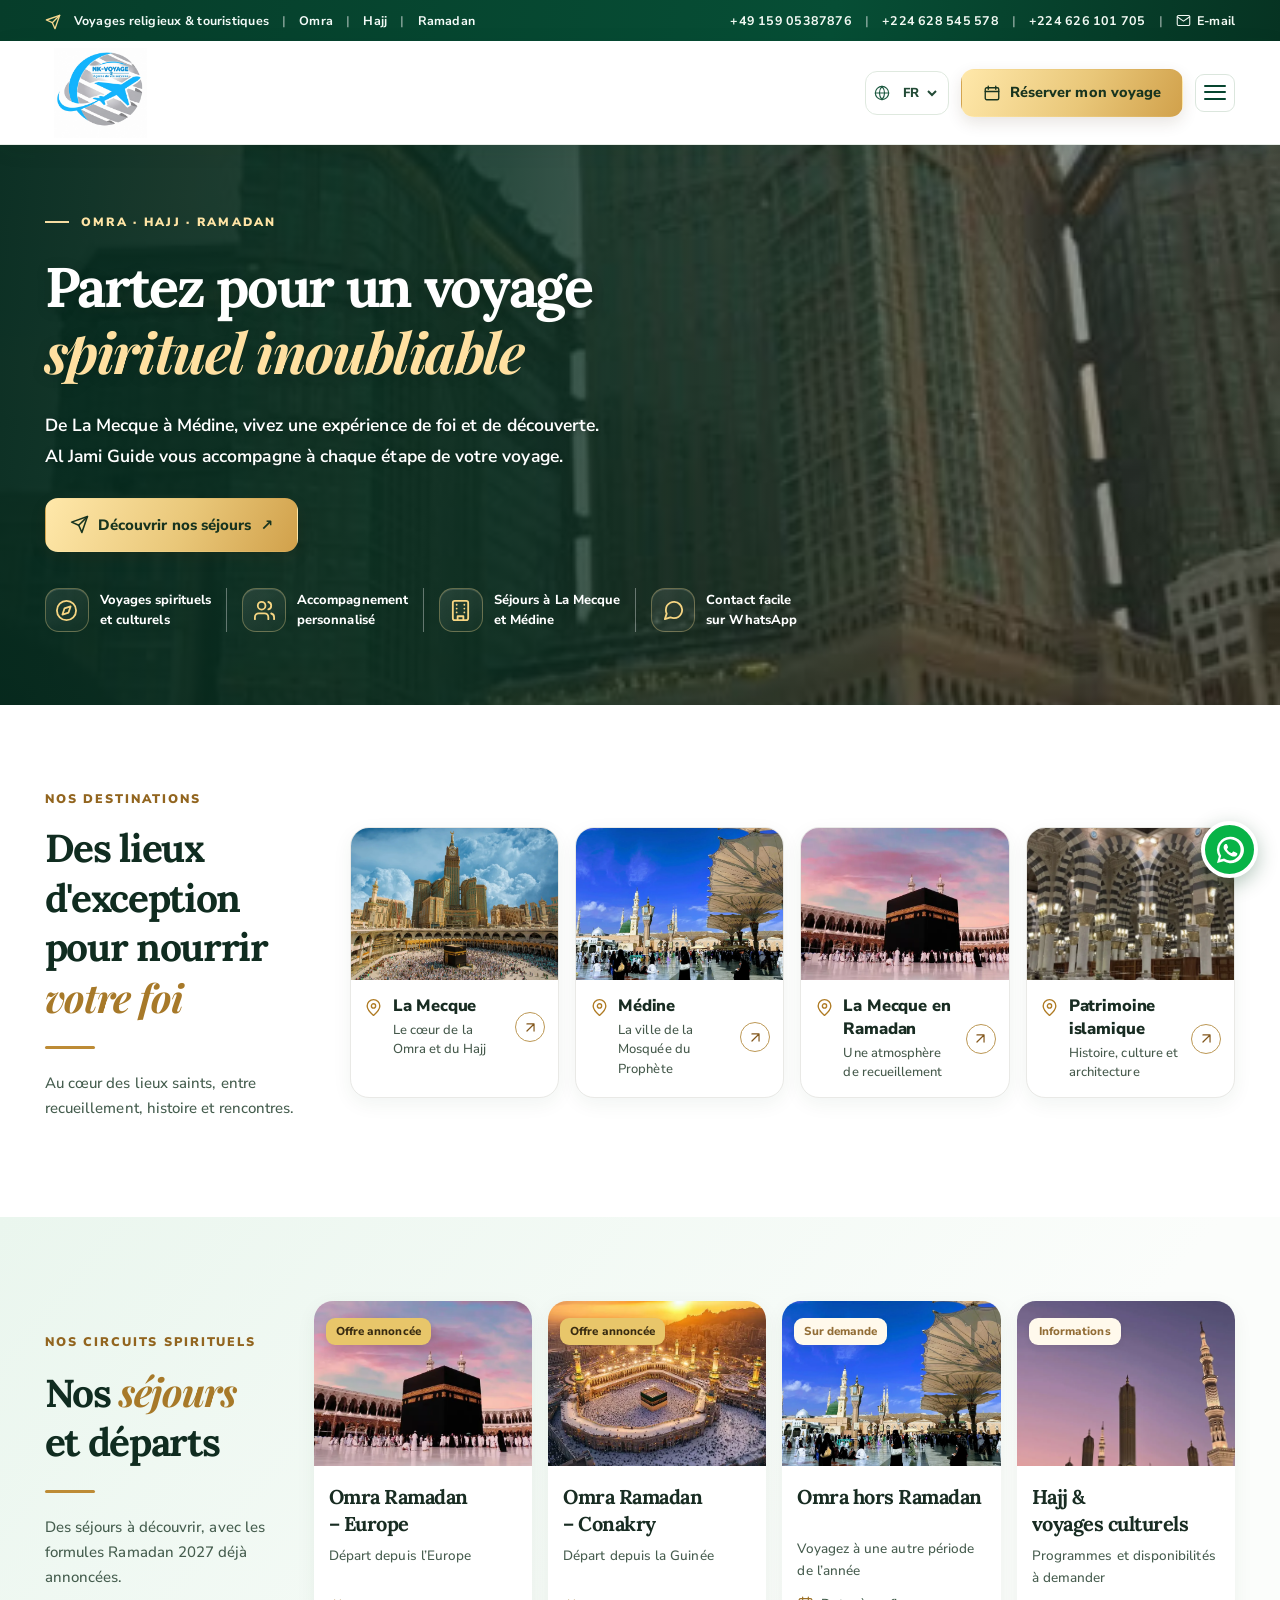
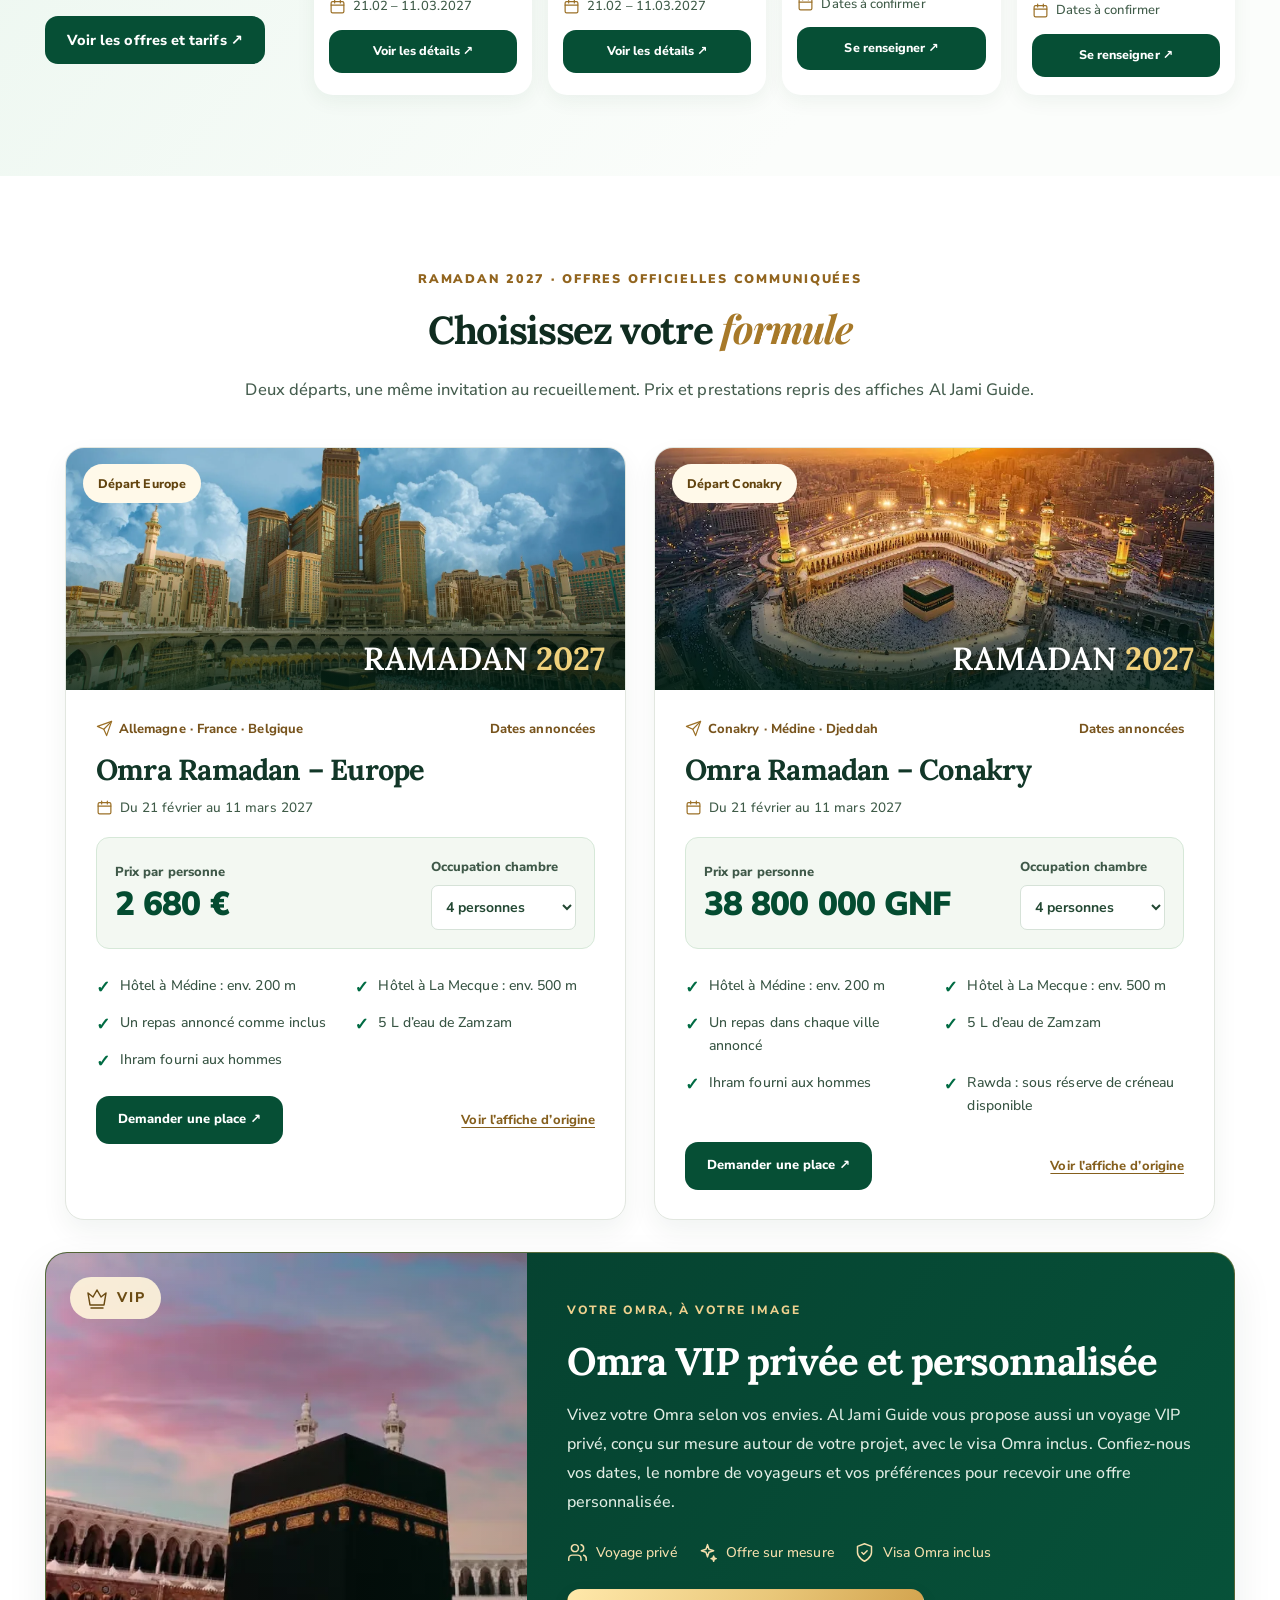
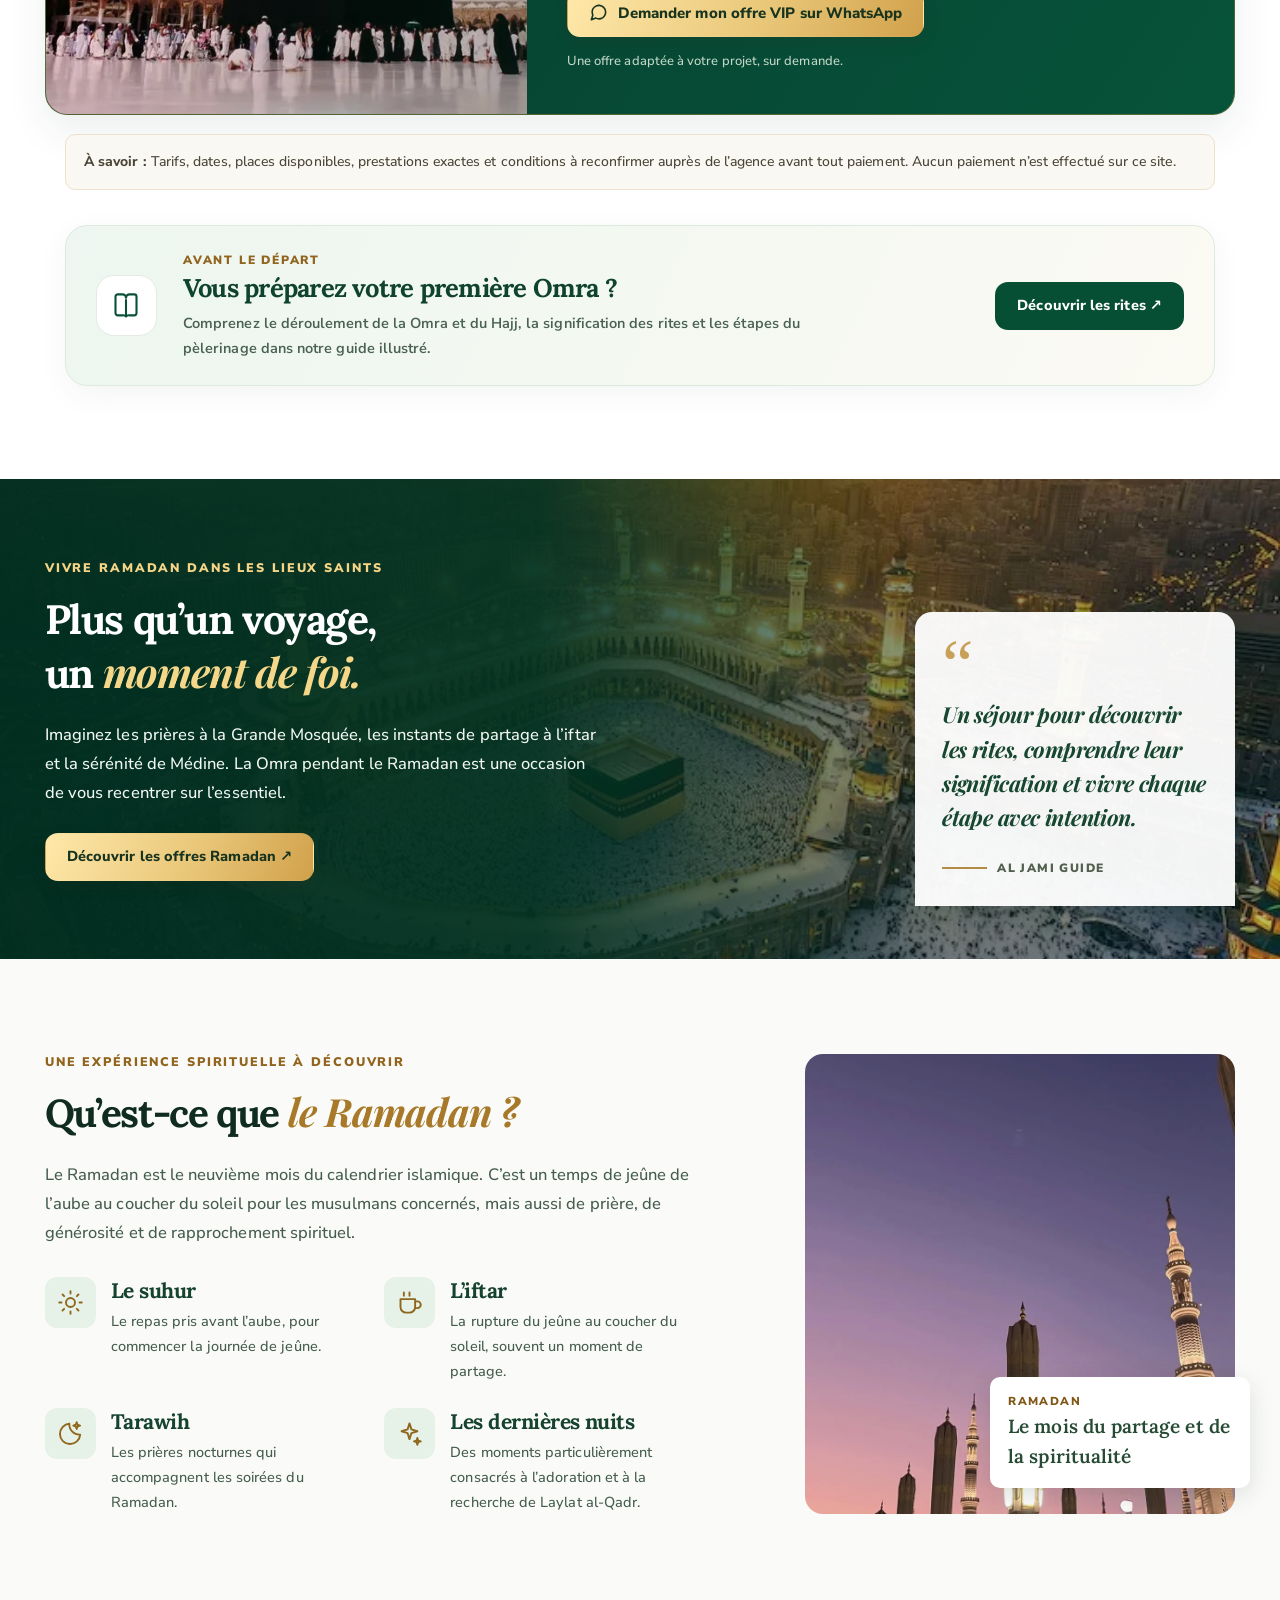
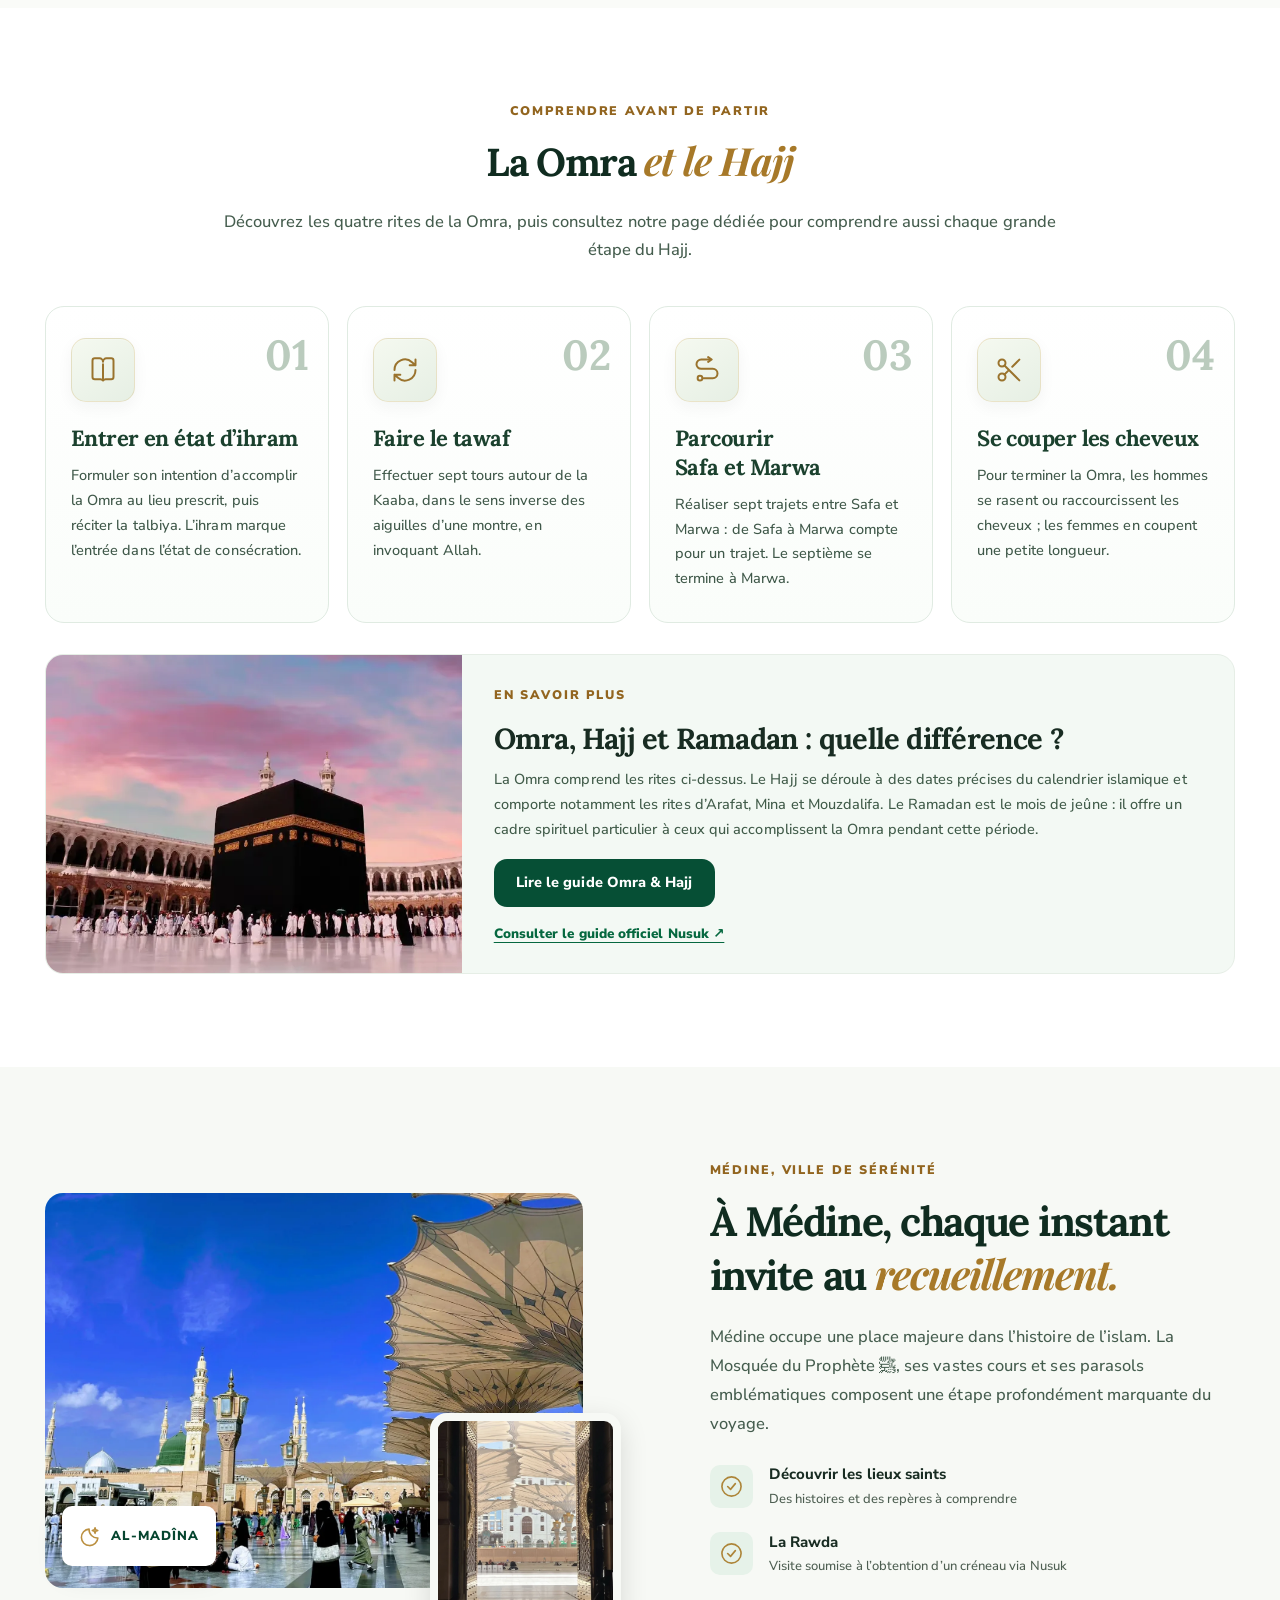
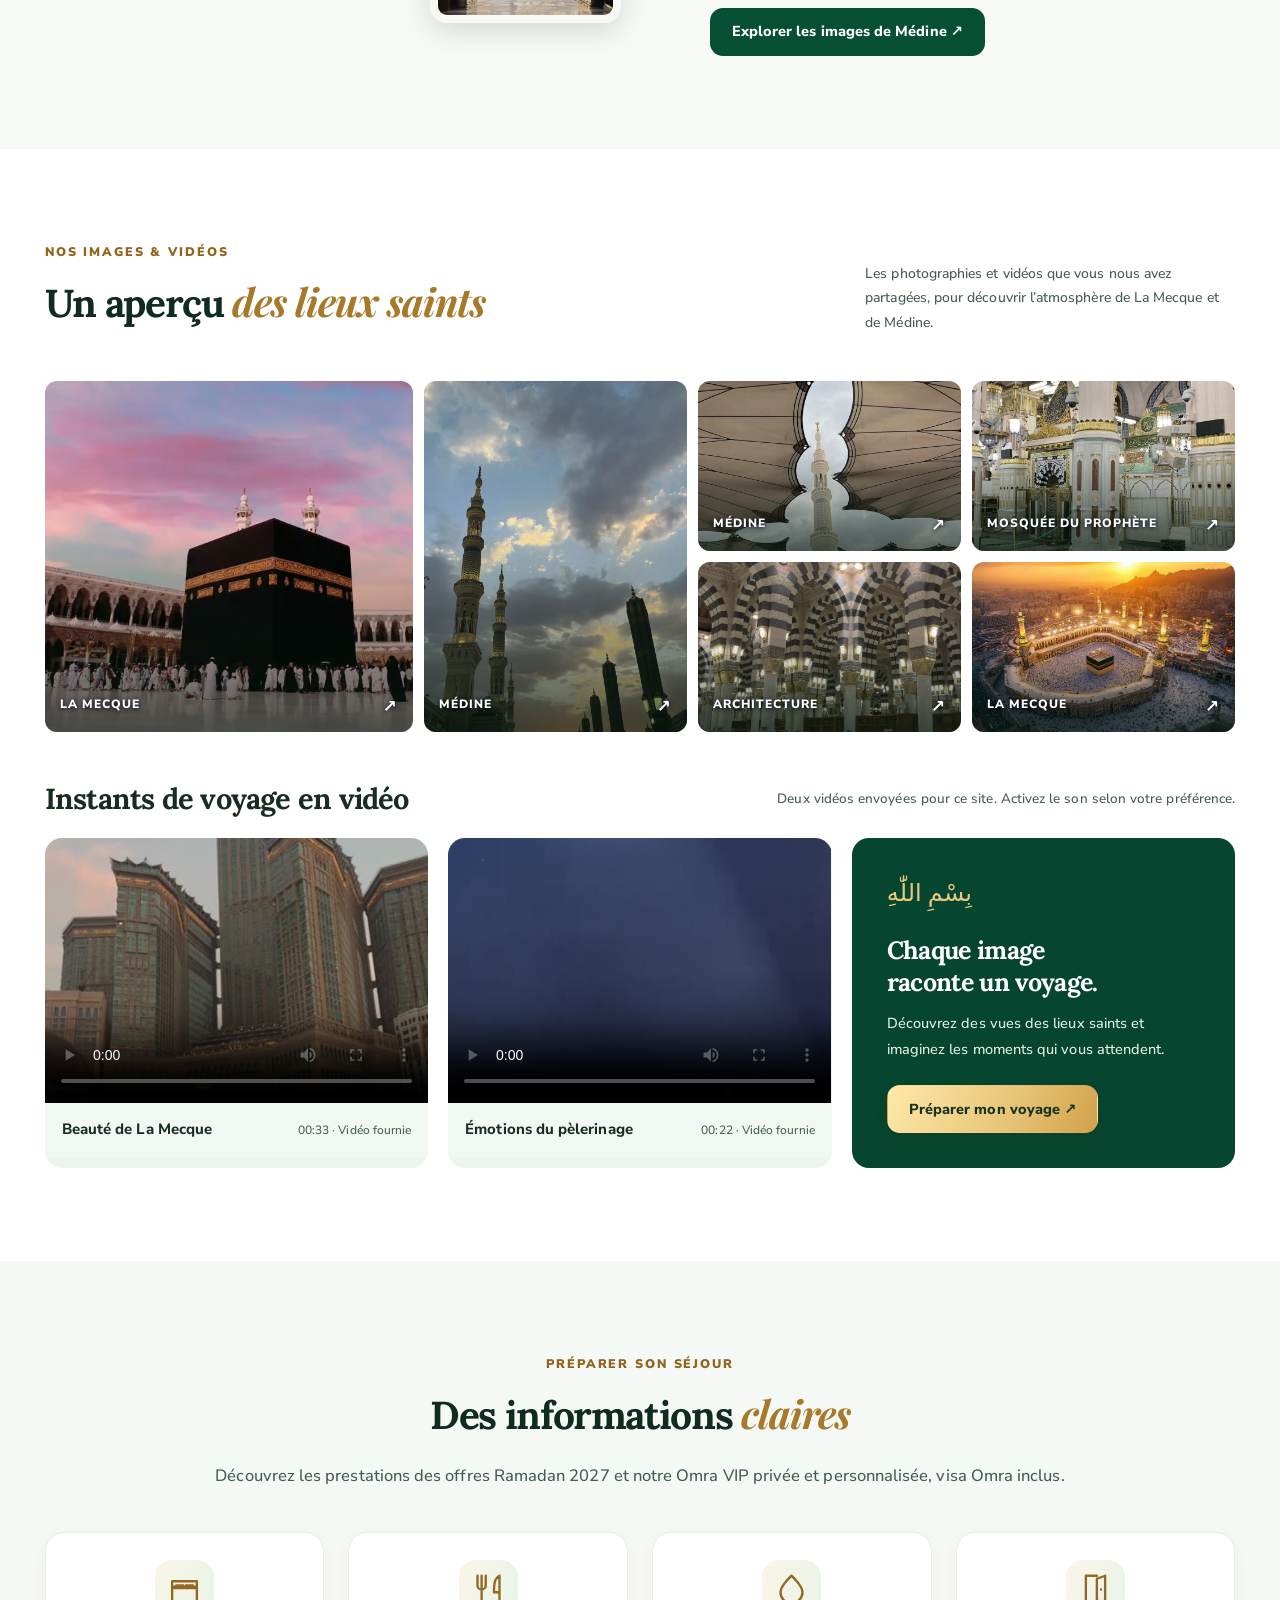
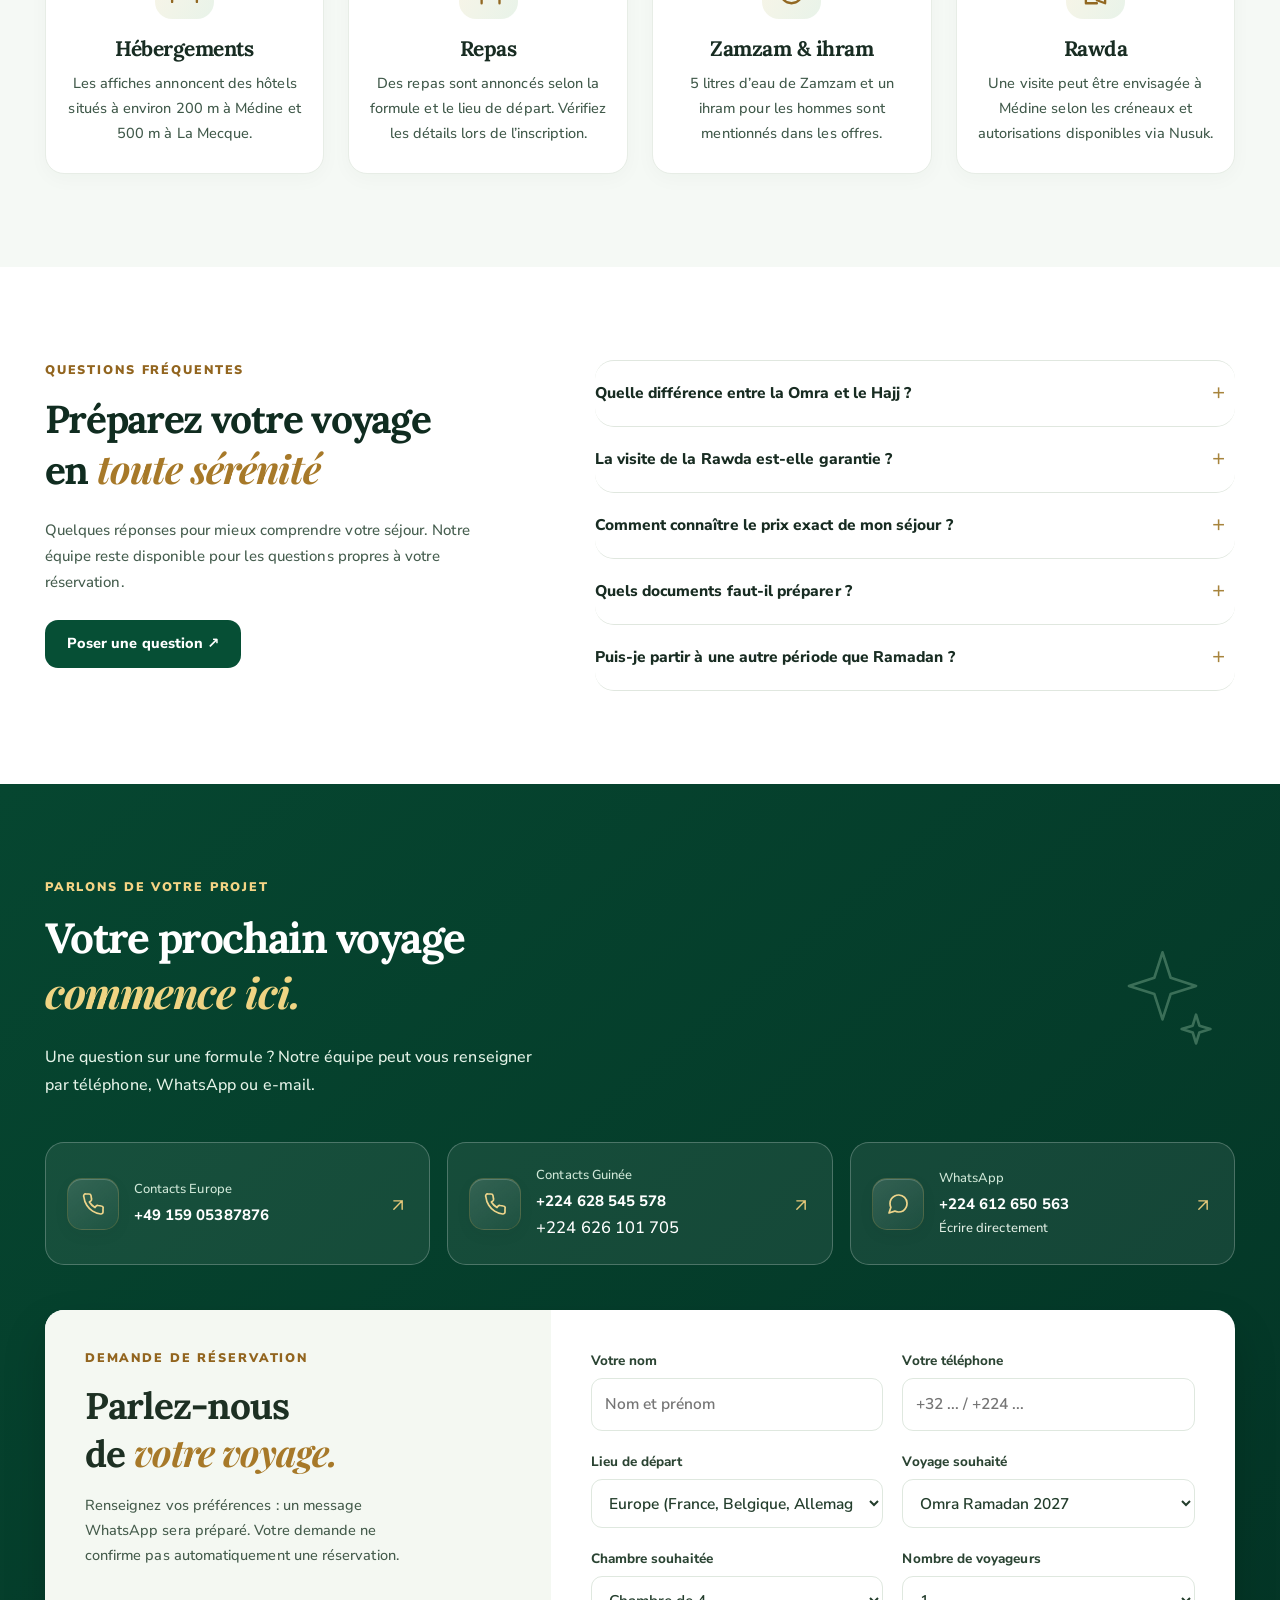
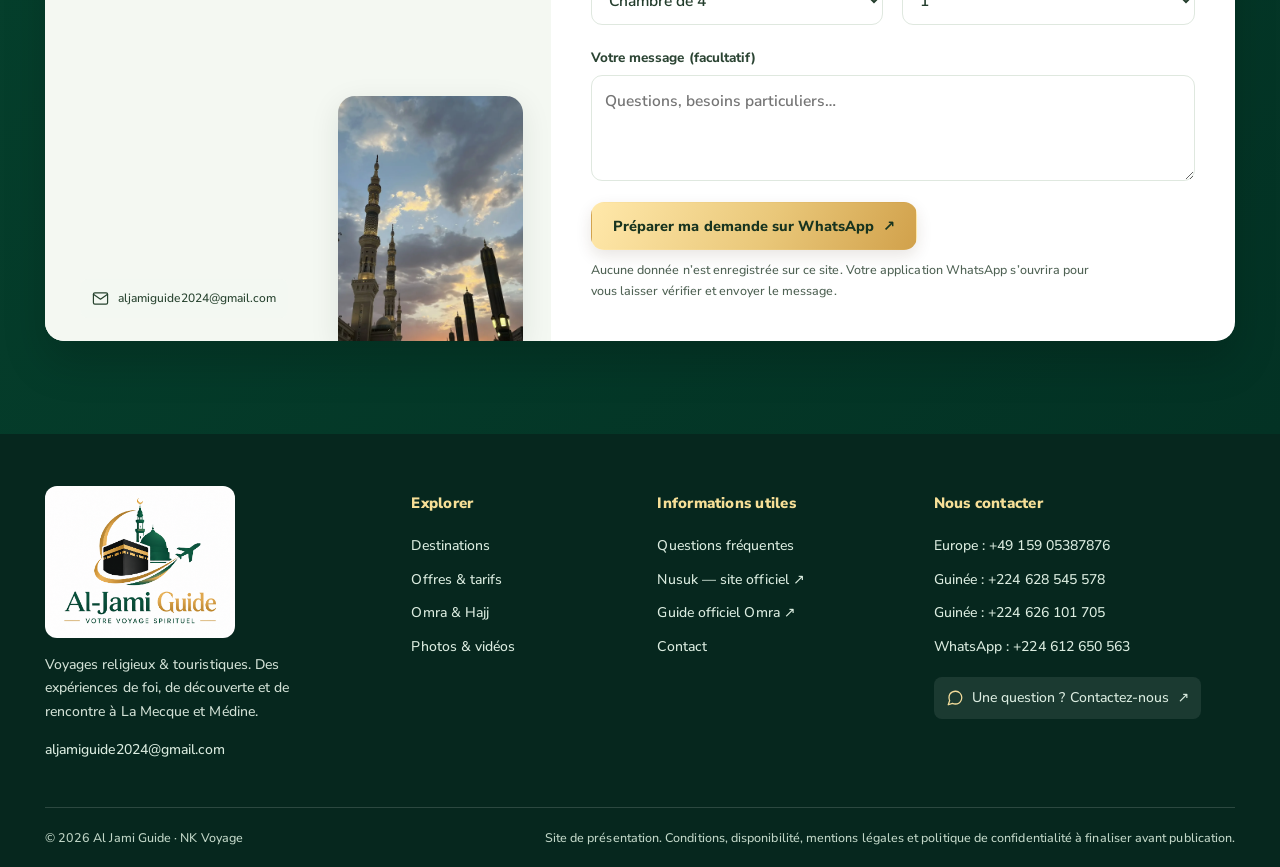
==== index.html @ 4a379d25 "Afficher NK Voyage uniquement dans le logo de l’en-tête" ====
<!DOCTYPE html>

<html lang="fr">
<head>
<meta name="robots" content="noindex, nofollow">
<meta charset="utf-8"/>
<meta content="width=device-width,initial-scale=1,viewport-fit=cover" name="viewport"/>
<meta content="#06452f" name="theme-color"/>
<meta content="Al Jami Guide : voyages religieux et touristiques, Omra, Ramadan et accompagnement à La Mecque et Médine. Découvrez les départs 2027 depuis l’Europe et Conakry." name="description"/>
<meta content="Al Jami Guide — Voyages religieux &amp; touristiques" property="og:title"/>
<meta content="Découvrez nos séjours à La Mecque et Médine et les offres Omra Ramadan 2027 au départ d’Europe et de Conakry." property="og:description"/>
<meta content="assets/hero-kaaba.webp" property="og:image"/>
<title>Al Jami Guide — Voyages religieux &amp; touristiques</title>
<link href="assets/favicon.svg" rel="icon" type="image/svg+xml"/>
<link href="https://fonts.googleapis.com" rel="preconnect"/>
<link crossorigin="" href="https://fonts.gstatic.com" rel="preconnect"/>
<link href="https://fonts.googleapis.com/css2?family=Lora:wght@600;700;800&amp;family=Nunito+Sans:wght@400;500;600;700;800;900&amp;family=Playfair+Display:ital,wght@1,700&amp;display=swap" rel="stylesheet"/>
<link href="styles.css" rel="stylesheet"/>
</head>
<body><svg aria-hidden="true" class="svg-sprite" focusable="false" xmlns="http://www.w3.org/2000/svg"><symbol id="icon-plane" viewbox="0 0 24 24"><path d="M17.5 21 16 13l-7-3.5V3.5a1.5 1.5 0 0 0-3 0v6L1 12v3l5-1.5V20l-2 1v2l3.5-1 3.5 1v-2l-2-1v-6.5L16 17l1.5 4Z" transform="translate(3 -1) scale(.9)"></path></symbol><symbol id="icon-plane-simple" viewbox="0 0 24 24"><path d="m22 2-7 20-4-9-9-4Z"></path><path d="M22 2 11 13"></path></symbol><symbol id="icon-mail" viewbox="0 0 24 24"><rect height="16" rx="2" width="20" x="2" y="4"></rect><path d="m2 6 10 7 10-7"></path></symbol><symbol id="icon-phone" viewbox="0 0 24 24"><path d="M22 16.9V20a2 2 0 0 1-2.2 2 19 19 0 0 1-8.2-2.9 19 19 0 0 1-5.8-5.8A19 19 0 0 1 2.9 5 2 2 0 0 1 4.9 2H8a2 2 0 0 1 2 1.7l.5 3.1a2 2 0 0 1-.6 2.1L8.4 10a16 16 0 0 0 5.6 5.6l1.1-1.5a2 2 0 0 1 2.1-.6l3.1.5A2 2 0 0 1 22 16.9Z"></path></symbol><symbol id="icon-calendar" viewbox="0 0 24 24"><rect height="16" rx="2" width="18" x="3" y="5"></rect><path d="M16 3v4M8 3v4M3 10h18"></path></symbol><symbol id="icon-shield-check" viewbox="0 0 24 24"><path d="M12 22s8-4 8-10V5l-8-3-8 3v7c0 6 8 10 8 10Z"></path><path d="m9 12 2 2 4-4"></path></symbol><symbol id="icon-users" viewbox="0 0 24 24"><path d="M16 21v-2a4 4 0 0 0-4-4H6a4 4 0 0 0-4 4v2"></path><circle cx="9" cy="7" r="4"></circle><path d="M22 21v-2a4 4 0 0 0-3-3.87M16 3.13a4 4 0 0 1 0 7.75"></path></symbol><symbol id="icon-building" viewbox="0 0 24 24"><rect height="20" rx="2" width="16" x="4" y="2"></rect><path d="M9 22v-4h6v4M8 6h.01M16 6h.01M8 10h.01M16 10h.01M8 14h.01M16 14h.01"></path></symbol><symbol id="icon-message-circle" viewbox="0 0 24 24"><path d="M21 11.5a8.4 8.4 0 0 1-.9 3.8A8.5 8.5 0 0 1 12.5 20a8.4 8.4 0 0 1-3.8-.9L3 21l1.9-5.7a8.4 8.4 0 0 1-.9-3.8 8.5 8.5 0 0 1 4.7-7.6A8.4 8.4 0 0 1 12.5 3H13a8.5 8.5 0 0 1 8 8v.5Z"></path></symbol><symbol id="icon-map-pin" viewbox="0 0 24 24"><path d="M20 10c0 5-8 12-8 12S4 15 4 10a8 8 0 1 1 16 0Z"></path><circle cx="12" cy="10" r="2.7"></circle></symbol><symbol id="icon-arrow-up-right" viewbox="0 0 24 24"><path d="M7 17 17 7M7 7h10v10"></path></symbol><symbol id="icon-arrow-right" viewbox="0 0 24 24"><path d="M5 12h14m-7-7 7 7-7 7"></path></symbol><symbol id="icon-pause" viewBox="0 0 24 24"><path d="M9 5v14M15 5v14"></path></symbol><symbol id="icon-play" viewbox="0 0 24 24"><path d="m8 5 11 7-11 7Z"></path></symbol><symbol id="icon-compass" viewbox="0 0 24 24"><circle cx="12" cy="12" r="10"></circle><path d="m16.24 7.76-2.12 6.36-6.36 2.12 2.12-6.36 6.36-2.12Z"></path></symbol><symbol id="icon-book-open" viewbox="0 0 24 24"><path d="M12 7v14M3 18V4a2 2 0 0 1 2-2h4a3 3 0 0 1 3 3 3 3 0 0 1 3-3h4a2 2 0 0 1 2 2v14a2 2 0 0 1-2 2h-4a3 3 0 0 0-3 1 3 3 0 0 0-3-1H5a2 2 0 0 1-2-2Z"></path></symbol><symbol id="icon-rotate" viewbox="0 0 24 24"><path d="M3 12a9 9 0 0 1 15-6.7L21 8M21 3v5h-5M21 12a9 9 0 0 1-15 6.7L3 16m0 5v-5h5"></path></symbol><symbol id="icon-route" viewbox="0 0 24 24"><circle cx="6" cy="19" r="2"></circle><path d="M9 19h8a4 4 0 0 0 0-8H7a4 4 0 0 1 0-8h8"></path><path d="m13 1 3 2-3 2"></path></symbol><symbol id="icon-scissors" viewbox="0 0 24 24"><circle cx="6" cy="6" r="3"></circle><circle cx="6" cy="18" r="3"></circle><path d="m8.12 8.12 12.76 12.76M14.8 9.2 20.88 3.12M8.12 15.88 11 13"></path></symbol><symbol id="icon-moon-star" viewbox="0 0 24 24"><path d="M20.6 13A9 9 0 0 1 11 3.4 9 9 0 1 0 20.6 13Z"></path><path d="m17.5 2 .7 2.2L20.5 5l-2.3.8-.7 2.2-.8-2.2L14.5 5l2.2-.8Z"></path></symbol><symbol id="icon-bed" viewbox="0 0 24 24"><path d="M3 18v-7h18v7M3 18v3m18-3v3M3 13V6h18v7M3 10h18"></path><path d="M6 9h5m2 0h5"></path></symbol><symbol id="icon-utensils" viewbox="0 0 24 24"><path d="M4 2v7a3 3 0 0 0 6 0V2M7 2v20M20 22V2c-4 2-4 7-4 12h4"></path></symbol><symbol id="icon-droplet" viewbox="0 0 24 24"><path d="M12 22a8 8 0 0 0 8-8c0-5-8-12-8-12S4 9 4 14a8 8 0 0 0 8 8Z"></path></symbol><symbol id="icon-door-open" viewbox="0 0 24 24"><path d="M13 4.2 19 2v20l-6-2.2M13 2H5v20h8M13 4.2v15.6M16 12h.01"></path></symbol><symbol id="icon-check-circle" viewbox="0 0 24 24"><circle cx="12" cy="12" r="10"></circle><path d="m8 12 3 3 5-6"></path></symbol><symbol id="icon-landmark" viewbox="0 0 24 24"><path d="m3 10 9-6 9 6M4 10h16M6 10v9m4-9v9m4-9v9m4-9v9M3 22h18M4 19h16"></path></symbol><symbol id="icon-globe" viewbox="0 0 24 24"><circle cx="12" cy="12" r="10"></circle><path d="M2 12h20M12 2a15 15 0 0 1 0 20M12 2a15 15 0 0 0 0 20"></path></symbol><symbol id="icon-sparkles" viewbox="0 0 24 24"><path d="m12 3 1.7 5.3L19 10l-5.3 1.7L12 17l-1.7-5.3L5 10l5.3-1.7L12 3ZM19 16l.7 2.3L22 19l-2.3.7L19 22l-.7-2.3L16 19l2.3-.7L19 16Z"></path></symbol><symbol id="icon-sun" viewbox="0 0 24 24"><circle cx="12" cy="12" r="4"></circle><path d="M12 2v2M12 20v2m10-10h-2M4 12H2m17.07 7.07-1.42-1.42M6.35 6.35 4.93 4.93m14.14 0-1.42 1.42M6.35 17.65l-1.42 1.42"></path></symbol><symbol id="icon-coffee" viewbox="0 0 24 24"><path d="M4 9h13v7a5 5 0 0 1-5 5H9a5 5 0 0 1-5-5V9ZM17 11h2a3 3 0 0 1 0 6h-2M7 3v3m5-3v3"></path></symbol><symbol id="icon-heart" viewbox="0 0 24 24"><path d="M20.8 4.6a5.5 5.5 0 0 0-7.8 0L12 5.7l-1.1-1.1a5.5 5.5 0 0 0-7.8 7.8L12 21l8.8-8.6a5.5 5.5 0 0 0 0-7.8Z"></path></symbol></svg>
<a class="skip-link" href="#main">Aller au contenu</a>
<div class="announcement">
<div class="container announcement-in">
<div class="announcement-tag"><span aria-hidden="true"><svg aria-hidden="true" class="ui-icon"><use href="#icon-plane-simple"></use></svg></span> <span data-t="topTag">Voyages religieux &amp; touristiques</span><span class="dotsep">|</span> <span>Omra</span> <span class="dotsep">|</span> <span>Hajj</span> <span class="dotsep">|</span> <span>Ramadan</span></div>
<div class="announcement-links"><a href="tel:+4915905387876">+49 159 05387876</a><span class="dotsep">|</span><a href="tel:+224628545578">+224 628 545 578</a><span class="dotsep">|</span><a href="tel:+224626101705">+224 626 101 705</a><span class="dotsep">|</span><a href="mailto:aljamiguide2024@gmail.com"><svg aria-hidden="true" class="ui-icon"><use href="#icon-mail"></use></svg> E-mail</a></div>
</div>
</div>
<header class="site-header" id="site-header">
<div class="container nav-in">
<a aria-label="Al Jami Guide, accueil" class="brand" href="#accueil"><img class="brand-logo" src="assets/nk-voyage-logo.jpg" alt="NK Voyage — Agence de vos services" width="1277" height="1232" fetchpriority="high"/></a>
<nav aria-label="Navigation principale" class="main-nav" id="primary-nav">
<a class="nav-link active" data-t="navHome" href="#accueil">Accueil</a>
<a class="nav-link" data-t="navDest" href="#destinations">Destinations</a>
<a class="nav-link" data-t="navJourneys" href="#sejours">Nos séjours</a>
<a class="nav-link" data-t="navOffers" href="#offres">Offres &amp; tarifs</a>
<a class="nav-link" data-t="navGuide" href="guide-omra-hajj.html">Omra &amp; Hajj</a>
<a class="nav-link" data-t="navGallery" href="#galerie">Photos &amp; vidéos</a>
<a class="nav-link" data-t="navContact" href="#contact">Contact</a>
</nav>
<div class="nav-actions"><label class="lang-control"><span class="sr-only">Langue / Language</span><svg aria-hidden="true" class="ui-icon lang-globe"><use href="#icon-globe"></use></svg><select aria-label="Choisir la langue" id="language"><option value="fr">FR</option><option value="en">EN</option><option value="de">DE</option></select></label><a class="btn btn-gold nav-book" href="#reservation"><svg aria-hidden="true" class="btn-ic" viewbox="0 0 24 24"><rect height="16" rx="2" width="18" x="3" y="5"></rect><path d="M7 3v4m10-4v4M3 10h18"></path></svg><span data-t="reserveNow">Réserver mon voyage</span></a><button aria-controls="primary-nav" aria-expanded="false" aria-label="Ouvrir le menu" class="hamburger" id="menu-toggle" type="button"><span></span><span></span><span></span></button></div>
</div>
</header>
<main id="main">
<section class="hero" id="accueil">
<div class="hero-image"><video class="hero-background-video" id="hero-background-video" autoplay muted loop playsinline poster="assets/video-la-mecque-poster.jpg" preload="auto" aria-hidden="true" tabindex="-1"><source src="assets/video-la-mecque.mp4" type="video/mp4"/></video></div>
<div class="hero-wash"></div>
<div class="container hero-content">
<span class="hero-eyebrow"><span class="eyebrow-line"></span> OMRA · HAJJ · RAMADAN</span>
<h1 data-t-html="heroTitle">Partez pour un voyage<br/><em>spirituel inoubliable</em></h1>
<p class="hero-lead" data-t="heroText">De La Mecque à Médine, vivez une expérience de foi et de découverte. Al Jami Guide vous accompagne à chaque étape de votre voyage.</p>
<div class="hero-ctas"><a class="btn btn-gold btn-large" href="#sejours"><span aria-hidden="true"><svg aria-hidden="true" class="ui-icon"><use href="#icon-plane-simple"></use></svg></span><span data-t="discoverJourneys">Découvrir nos séjours</span><span>↗</span></a></div>
<div class="hero-trust"><div><span class="trust-ic"><svg aria-hidden="true" class="ui-icon"><use href="#icon-compass"></use></svg></span><span data-t-html="trust1">Voyages spirituels<br/>et culturels</span></div><div><span class="trust-ic"><svg aria-hidden="true" class="ui-icon"><use href="#icon-users"></use></svg></span><span data-t-html="trust2">Accompagnement<br/>personnalisé</span></div><div><span class="trust-ic"><svg aria-hidden="true" class="ui-icon"><use href="#icon-building"></use></svg></span><span data-t-html="trust3">Séjours à La Mecque<br/>et Médine</span></div><div><span class="trust-ic"><svg aria-hidden="true" class="ui-icon"><use href="#icon-message-circle"></use></svg></span><span data-t-html="trust4">Contact facile<br/>sur WhatsApp</span></div></div>
</div>
</section>
<section class="section destinations" id="destinations">
<div class="container destinations-layout"><div class="destinations-intro"><span class="section-kicker" data-t="destKicker">NOS DESTINATIONS</span><h2 data-t-html="destTitle">Des lieux d'exception<br/>pour nourrir <em>votre foi</em></h2><div class="gold-rule"></div><p data-t="destSub">Au cœur des lieux saints, entre recueillement, histoire et rencontres.</p></div>
<div class="destination-grid">
<a class="destination-card reveal" href="#guide"><img alt="La Kaaba à La Mecque" loading="lazy" src="assets/hero-kaaba.webp"/><div class="destination-copy"><span class="pin-icon"><svg aria-hidden="true" class="ui-icon"><use href="#icon-map-pin"></use></svg></span><div><h3 data-t="makkah">La Mecque</h3><p data-t="makkahSub">Le cœur de la Omra et du Hajj</p></div><span class="round-arrow"><svg aria-hidden="true" class="ui-icon"><use href="#icon-arrow-up-right"></use></svg></span></div></a>
<a class="destination-card reveal" href="#medine"><img alt="La Mosquée du Prophète à Médine" loading="lazy" src="assets/medina-courtyard.webp"/><div class="destination-copy"><span class="pin-icon"><svg aria-hidden="true" class="ui-icon"><use href="#icon-map-pin"></use></svg></span><div><h3 data-t="madinah">Médine</h3><p data-t="madinahSub">La ville de la Mosquée du Prophète</p></div><span class="round-arrow"><svg aria-hidden="true" class="ui-icon"><use href="#icon-arrow-up-right"></use></svg></span></div></a>
<a class="destination-card reveal" href="#ramadan"><img alt="La Kaaba au coucher du soleil" loading="lazy" src="assets/kaaba-dusk.webp"/><div class="destination-copy"><span class="pin-icon"><svg aria-hidden="true" class="ui-icon"><use href="#icon-map-pin"></use></svg></span><div><h3 data-t="ramadanPlace">La Mecque en Ramadan</h3><p data-t="ramadanPlaceSub">Une atmosphère de recueillement</p></div><span class="round-arrow"><svg aria-hidden="true" class="ui-icon"><use href="#icon-arrow-up-right"></use></svg></span></div></a>
<a class="destination-card reveal" href="#galerie"><img alt="Architecture de la Mosquée du Prophète" loading="lazy" src="assets/medina-arches.webp"/><div class="destination-copy"><span class="pin-icon"><svg aria-hidden="true" class="ui-icon"><use href="#icon-map-pin"></use></svg></span><div><h3 data-t="heritage">Patrimoine islamique</h3><p data-t="heritageSub">Histoire, culture et architecture</p></div><span class="round-arrow"><svg aria-hidden="true" class="ui-icon"><use href="#icon-arrow-up-right"></use></svg></span></div></a>
</div></div>
</section>
<section class="section journeys" id="sejours"><div class="container"><div class="journeys-layout"><div class="journeys-intro"><span class="section-kicker" data-t="journeyKicker">NOS CIRCUITS SPIRITUELS</span><h2 data-t-html="journeyTitle">Nos <em>séjours</em><br/>et départs</h2><div class="gold-rule"></div><p data-t="journeySub">Des séjours à découvrir, avec les formules Ramadan 2027 déjà annoncées.</p><a class="btn btn-green" data-t="seeOffers" href="#offres">Voir les offres et tarifs ↗</a></div><div class="journeys-grid">
<article class="journey-card reveal"><img alt="La Kaaba à La Mecque" loading="lazy" src="assets/kaaba-dusk.webp"/><div class="journey-inner"><span class="journey-tag" data-t="available">Offre annoncée</span><h3 data-t="tripEurope">Omra Ramadan – Europe</h3><p class="journey-caption" data-t="tripEuropeSub">Départ depuis l’Europe</p><p class="journey-date"><svg aria-hidden="true" class="ui-icon meta-icon"><use href="#icon-calendar"></use></svg> <span>21.02 – 11.03.2027</span></p><a class="btn btn-green small" data-t="viewDetails" href="#offre-europe">Voir les détails ↗</a></div></article>
<article class="journey-card reveal"><img alt="Vue aérienne de la Grande Mosquée de La Mecque" loading="lazy" src="assets/kaaba-aerial.webp"/><div class="journey-inner"><span class="journey-tag" data-t="available">Offre annoncée</span><h3 data-t="tripConakry">Omra Ramadan – Conakry</h3><p class="journey-caption" data-t="tripConakrySub">Départ depuis la Guinée</p><p class="journey-date"><svg aria-hidden="true" class="ui-icon meta-icon"><use href="#icon-calendar"></use></svg> <span>21.02 – 11.03.2027</span></p><a class="btn btn-green small" data-t="viewDetails" href="#offre-conakry">Voir les détails ↗</a></div></article>
<article class="journey-card reveal"><img alt="Mosquée de Médine" loading="lazy" src="assets/medina-courtyard.webp"/><div class="journey-inner"><span class="journey-tag alt" data-t="uponRequest">Sur demande</span><h3 data-t="tripUmrah">Omra hors Ramadan</h3><p class="journey-caption" data-t="tripUmrahSub">Voyagez à une autre période de l’année</p><p class="journey-date"><svg aria-hidden="true" class="ui-icon meta-icon"><use href="#icon-calendar"></use></svg> <span data-t="datesRequest">Dates à confirmer</span></p><a class="btn btn-green small" data-t="requestInfo" href="#reservation">Se renseigner ↗</a></div></article>
<article class="journey-card reveal"><img alt="Minarets de Médine au crépuscule" loading="lazy" src="assets/medina-blue-hour.webp"/><div class="journey-inner"><span class="journey-tag alt" data-t="infoOnly">Informations</span><h3>Hajj &amp; voyages culturels</h3><p class="journey-caption" data-t="tripHajjSub">Programmes et disponibilités à demander</p><p class="journey-date"><svg aria-hidden="true" class="ui-icon meta-icon"><use href="#icon-calendar"></use></svg> <span data-t="datesRequest">Dates à confirmer</span></p><a class="btn btn-green small" data-t="requestInfo" href="#reservation">Se renseigner ↗</a></div></article>
</div></div></div></section>
<section class="section offers" id="offres"><div class="container"><div class="center-head"><span class="section-kicker" data-t="offersKicker">RAMADAN 2027 · OFFRES OFFICIELLES COMMUNIQUÉES</span><h2 data-t-html="offersTitle">Choisissez votre <em>formule</em></h2><p data-t="offersIntro">Deux départs, une même invitation au recueillement. Prix et prestations repris des affiches Al Jami Guide.</p></div>
<div class="offers-grid" id="offers-grid">
<article class="offer-card reveal" data-offer="europe" id="offre-europe"><div class="offer-image"><img alt="Kaaba et Masjid al-Haram, La Mecque" loading="lazy" src="assets/hero-kaaba.webp"/><span class="offer-country" data-t="europeBadge">Départ Europe</span><span class="offer-overlay">RAMADAN <b>2027</b></span></div><div class="offer-body"><div class="offer-small"><span><svg aria-hidden="true" class="ui-icon meta-icon"><use href="#icon-plane-simple"></use></svg> <span data-t="europeFrom">Allemagne · France · Belgique</span></span><span data-t="announcedDates">Dates annoncées</span></div><h3 data-t="europeName">Omra Ramadan – Europe</h3><p class="offer-when"><svg aria-hidden="true" class="ui-icon meta-icon"><use href="#icon-calendar"></use></svg> <span data-t="dates">Du 21 février au 11 mars 2027</span></p><div class="price-box"><div><span class="price-from" data-t="pricePerPerson">Prix par personne</span><strong class="price" id="europe-price">2 680 €</strong></div><div class="room-picker"><label data-t="roomType" for="europe-room">Occupation chambre</label><select data-currency="EUR" data-price-target="europe-price" id="europe-room"><option data-amount="2680" value="4">4 personnes</option><option data-amount="2880" value="3">3 personnes</option></select></div></div><ul class="amenities"><li data-t="hotelMedina">Hôtel à Médine : env. 200 m</li><li data-t="hotelMakkah">Hôtel à La Mecque : env. 500 m</li><li data-t="europeFood">Un repas annoncé comme inclus</li><li data-t="zammam">5 L d’eau de Zamzam</li><li data-t="ihramMen">Ihram fourni aux hommes</li></ul><div class="offer-buttons"><button class="btn btn-green offer-reserve" data-select-offer="europe" data-t="askPlace">Demander une place ↗</button><a class="text-link" data-t="seeFlyer" href="assets/offre-ramadan-europe.jpg" rel="noopener" target="_blank">Voir l’affiche d’origine</a></div></div></article>
<article class="offer-card reveal" data-offer="conakry" id="offre-conakry"><div class="offer-image"><img alt="La Grande Mosquée de La Mecque vue du ciel" loading="lazy" src="assets/kaaba-aerial.webp"/><span class="offer-country" data-t="conakryBadge">Départ Conakry</span><span class="offer-overlay">RAMADAN <b>2027</b></span></div><div class="offer-body"><div class="offer-small"><span><svg aria-hidden="true" class="ui-icon meta-icon"><use href="#icon-plane-simple"></use></svg> <span>Conakry · Médine · Djeddah</span></span><span data-t="announcedDates">Dates annoncées</span></div><h3 data-t="conakryName">Omra Ramadan – Conakry</h3><p class="offer-when"><svg aria-hidden="true" class="ui-icon meta-icon"><use href="#icon-calendar"></use></svg> <span data-t="dates">Du 21 février au 11 mars 2027</span></p><div class="price-box"><div><span class="price-from" data-t="pricePerPerson">Prix par personne</span><strong class="price" id="conakry-price">38 800 000 GNF</strong></div><div class="room-picker"><label data-t="roomType" for="conakry-room">Occupation chambre</label><select data-currency="GNF" data-price-target="conakry-price" id="conakry-room"><option data-amount="38800000" value="4">4 personnes</option><option data-amount="41800000" value="3">3 personnes</option></select></div></div><ul class="amenities"><li data-t="hotelMedina">Hôtel à Médine : env. 200 m</li><li data-t="hotelMakkah">Hôtel à La Mecque : env. 500 m</li><li data-t="conakryFood">Un repas dans chaque ville annoncé</li><li data-t="zammam">5 L d’eau de Zamzam</li><li data-t="ihramMen">Ihram fourni aux hommes</li><li data-t="rawdah">Rawda : sous réserve de créneau disponible</li></ul><div class="offer-buttons"><button class="btn btn-green offer-reserve" data-select-offer="conakry" data-t="askPlace">Demander une place ↗</button><a class="text-link" data-t="seeFlyer" href="assets/offre-ramadan-conakry.jpg" rel="noopener" target="_blank">Voir l’affiche d’origine</a></div></div></article>
</div>
<article class="vip-offer" id="omra-vip" aria-labelledby="vip-title">
<div class="vip-offer-image"><img src="assets/kaaba-dusk.webp" alt="La Kaaba à La Mecque au coucher du soleil" loading="lazy" width="900" height="600"/><span class="vip-seal"><svg aria-hidden="true" viewBox="0 0 24 24" fill="none" stroke="currentColor" stroke-width="1.5" stroke-linecap="round" stroke-linejoin="round"><path d="m3 7 5 4 4-7 4 7 5-4-2 12H5L3 7ZM6 22h12"/></svg> VIP</span></div>
<div class="vip-offer-content"><span class="vip-eyebrow" data-t="vipKicker">VOTRE OMRA, À VOTRE IMAGE</span><h3 id="vip-title" data-t="vipTitle">Omra VIP privée et personnalisée</h3><p data-t="vipBody">Vivez votre Omra selon vos envies. Al Jami Guide vous propose aussi un voyage VIP privé, conçu sur mesure autour de votre projet, avec le visa Omra inclus. Confiez-nous vos dates, le nombre de voyageurs et vos préférences pour recevoir une offre personnalisée.</p><ul class="vip-features"><li><svg aria-hidden="true" class="ui-icon"><use href="#icon-users"></use></svg><span data-t="vipPrivate">Voyage privé</span></li><li><svg aria-hidden="true" class="ui-icon"><use href="#icon-sparkles"></use></svg><span data-t="vipPersonal">Offre sur mesure</span></li><li><svg aria-hidden="true" class="ui-icon"><use href="#icon-shield-check"></use></svg><span data-t="vipVisa">Visa Omra inclus</span></li></ul><a class="btn btn-gold vip-whatsapp" data-whatsapp-offer="vip" href="https://wa.me/224612650563?text=Bonjour%20Al%20Jami%20Guide%2C%20je%20suis%20int%C3%A9ress%C3%A9%28e%29%20par%20une%20Omra%20VIP%20priv%C3%A9e%20et%20personnalis%C3%A9e%2C%20avec%20le%20visa%20Omra%20inclus.%20Pourriez-vous%20me%20proposer%20une%20offre%20adapt%C3%A9e%20%C3%A0%20mes%20dates%2C%20au%20nombre%20de%20voyageurs%20et%20%C3%A0%20mes%20pr%C3%A9f%C3%A9rences%20%3F%20Merci." target="_blank" rel="noopener noreferrer"><svg aria-hidden="true" class="ui-icon"><use href="#icon-message-circle"></use></svg><span data-t="vipCta">Demander mon offre VIP sur WhatsApp</span></a><small data-t="vipNote">Une offre adaptée à votre projet, sur demande.</small></div></article>
<p class="offers-note"><strong data-t="important">À savoir :</strong> <span data-t="priceNote">Tarifs, dates, places disponibles, prestations exactes et conditions à reconfirmer auprès de l’agence avant tout paiement. Aucun paiement n’est effectué sur ce site.</span></p>
<aside aria-label="Découvrir les rites religieux" class="ritual-promo">
<div aria-hidden="true" class="ritual-promo-icon"><svg class="ui-icon"><use href="#icon-book-open"></use></svg></div>
<div class="ritual-promo-content"><span class="section-kicker" data-t="ritualPromoEyebrow">AVANT LE DÉPART</span><h3 data-t="ritualPromoTitle">Vous préparez votre première Omra ?</h3><p data-t="ritualPromoBody">Comprenez le déroulement de la Omra et du Hajj, la signification des rites et les étapes du pèlerinage dans notre guide illustré.</p></div>
<a class="btn btn-green ritual-promo-link" data-t="ritualPromoCta" href="guide-omra-hajj.html">Découvrir les rites ↗</a>
</aside></div></section>
<section class="ramadan-story" id="ramadan"><div class="ramadan-photo"></div><div class="ramadan-shade"></div><div class="container ramadan-inner"><div class="ramadan-copy"><span class="section-kicker light" data-t="ramadanKicker">VIVRE RAMADAN DANS LES LIEUX SAINTS</span><h2 data-t-html="ramadanTitle">Plus qu’un voyage,<br/>un <em>moment de foi.</em></h2><p data-t="ramadanText">Imaginez les prières à la Grande Mosquée, les instants de partage à l’iftar et la sérénité de Médine. La Omra pendant le Ramadan est une occasion de vous recentrer sur l’essentiel.</p><a class="btn btn-gold" data-t="seeRamadanOffers" href="#offres">Découvrir les offres Ramadan ↗</a></div><div class="ramadan-quote"><span class="huge-quote">“</span><p data-t="ramadanNote">Un séjour pour découvrir les rites, comprendre leur signification et vivre chaque étape avec intention.</p><span class="quote-line"></span><span>AL JAMI GUIDE</span></div></div></section>
<section class="section ramadan-explainer" id="comprendre-ramadan"><div class="container ramadan-explainer-layout"><div class="ramadan-explainer-copy"><span class="section-kicker" data-t="ramadanWhatKicker">UNE EXPÉRIENCE SPIRITUELLE À DÉCOUVRIR</span><h2 data-t-html="ramadanWhatTitle">Qu’est-ce que <em>le Ramadan ?</em></h2><p data-t="ramadanWhatIntro">Le Ramadan est le neuvième mois du calendrier islamique. C’est un temps de jeûne de l’aube au coucher du soleil pour les musulmans concernés, mais aussi de prière, de générosité et de rapprochement spirituel.</p><div class="ramadan-traditions"><div><span><svg aria-hidden="true" class="ui-icon"><use href="#icon-sun"></use></svg></span><div><h3 data-t="suhurTitle">Le suhur</h3><p data-t="suhurText">Le repas pris avant l’aube, pour commencer la journée de jeûne.</p></div></div><div><span><svg aria-hidden="true" class="ui-icon"><use href="#icon-coffee"></use></svg></span><div><h3 data-t="iftarTitle">L’iftar</h3><p data-t="iftarText">La rupture du jeûne au coucher du soleil, souvent un moment de partage.</p></div></div><div><span><svg aria-hidden="true" class="ui-icon"><use href="#icon-moon-star"></use></svg></span><div><h3>Tarawih</h3><p data-t="tarawihText">Les prières nocturnes qui accompagnent les soirées du Ramadan.</p></div></div><div><span><svg aria-hidden="true" class="ui-icon"><use href="#icon-sparkles"></use></svg></span><div><h3 data-t="lastNightsTitle">Les dernières nuits</h3><p data-t="lastNightsText">Des moments particulièrement consacrés à l’adoration et à la recherche de Laylat al-Qadr.</p></div></div></div></div><div class="ramadan-explainer-picture"><img alt="Minarets de Médine à la tombée du jour" loading="lazy" src="assets/medina-blue-hour.webp"/><div class="picture-note"><span>RAMADAN</span><b data-t="ramadanPicture">Le mois du partage et de la spiritualité</b></div></div></div></section>
<section class="section guide" id="guide"><div class="container"><div class="center-head"><span class="section-kicker" data-t="guideKicker">COMPRENDRE AVANT DE PARTIR</span><h2 data-t-html="guideTitle">La Omra <em>et le Hajj</em></h2><p data-t="guideIntro">Découvrez les quatre rites de la Omra, puis consultez notre page dédiée pour comprendre aussi chaque grande étape du Hajj.</p></div>
<div class="steps-grid"><article class="step reveal"><div class="step-no">01</div><span class="step-icon"><svg aria-hidden="true" class="ui-icon"><use href="#icon-book-open"></use></svg></span><h3 data-t="step1">Entrer en état d’ihram</h3><p data-t="step1p">Formuler son intention d’accomplir la Omra au lieu prescrit, puis réciter la talbiya. L’ihram marque l’entrée dans l’état de consécration.</p></article><article class="step reveal"><div class="step-no">02</div><span class="step-icon"><svg aria-hidden="true" class="ui-icon"><use href="#icon-rotate"></use></svg></span><h3 data-t="step2">Faire le tawaf</h3><p data-t="step2p">Effectuer sept tours autour de la Kaaba, dans le sens inverse des aiguilles d’une montre, en invoquant Allah.</p></article><article class="step reveal"><div class="step-no">03</div><span class="step-icon"><svg aria-hidden="true" class="ui-icon"><use href="#icon-route"></use></svg></span><h3 data-t="step3">Parcourir Safa et Marwa</h3><p data-t="step3p">Réaliser sept trajets entre Safa et Marwa : de Safa à Marwa compte pour un trajet. Le septième se termine à Marwa.</p></article><article class="step reveal"><div class="step-no">04</div><span class="step-icon"><svg aria-hidden="true" class="ui-icon"><use href="#icon-scissors"></use></svg></span><h3 data-t="step4">Se couper les cheveux</h3><p data-t="step4p">Pour terminer la Omra, les hommes se rasent ou raccourcissent les cheveux ; les femmes en coupent une petite longueur.</p></article></div>
<div class="guide-footer"><div class="guide-footer-image"><img alt="La Kaaba au coucher du soleil" loading="lazy" src="assets/kaaba-dusk.webp"/></div><div class="guide-footer-copy"><span class="section-kicker" data-t="moreThanRituals">EN SAVOIR PLUS</span><h3 data-t="hajjDiffTitle">Omra, Hajj et Ramadan : quelle différence ?</h3><p data-t="hajjDiff">La Omra comprend les rites ci-dessus. Le Hajj se déroule à des dates précises du calendrier islamique et comporte notamment les rites d’Arafat, Mina et Mouzdalifa. Le Ramadan est le mois de jeûne : il offre un cadre spirituel particulier à ceux qui accomplissent la Omra pendant cette période.</p><div class="guide-read-more"><a class="btn btn-green" data-t="fullRitesGuide" href="guide-omra-hajj.html">Lire le guide Omra &amp; Hajj <svg aria-hidden="true" class="ui-icon"><use href="#icon-arrow-right"></use></svg></a></div><a class="source-link" data-t="officialGuide" href="https://umrah.nusuk.sa/Journey" rel="noopener noreferrer" target="_blank">Consulter le guide officiel Nusuk ↗</a></div></div>
</div></section>
<section class="section medina" id="medine"><div class="container medina-layout"><div class="medina-collage reveal"><img alt="La Mosquée du Prophète, Médine" class="main" loading="lazy" src="assets/medina-courtyard.webp"/><img alt="Portes décorées à Médine" class="inset" loading="lazy" src="assets/medina-door.webp"/><span class="medina-label"><span class="medina-label-symbol"><svg aria-hidden="true" class="ui-icon"><use href="#icon-moon-star"></use></svg></span> AL-MADÎNA</span></div><div class="medina-copy"><span class="section-kicker" data-t="medinaKicker">MÉDINE, VILLE DE SÉRÉNITÉ</span><h2 data-t-html="medinaTitle">À Médine, chaque instant<br/>invite au <em>recueillement.</em></h2><p data-t="medinaText">Médine occupe une place majeure dans l’histoire de l’islam. La Mosquée du Prophète ﷺ, ses vastes cours et ses parasols emblématiques composent une étape profondément marquante du voyage.</p><div class="medina-facts"><div><span><svg aria-hidden="true" class="ui-icon"><use href="#icon-check-circle"></use></svg></span><div><b data-t="medinaFact1">Découvrir les lieux saints</b><small data-t="medinaFact1Sub">Des histoires et des repères à comprendre</small></div></div><div><span><svg aria-hidden="true" class="ui-icon"><use href="#icon-check-circle"></use></svg></span><div><b data-t="medinaFact2">La Rawda</b><small data-t="medinaFact2Sub">Visite soumise à l’obtention d’un créneau via Nusuk</small></div></div></div><a class="btn btn-green" data-t="medinaExplore" href="#galerie">Explorer les images de Médine ↗</a></div></div></section>
<section class="section gallery" id="galerie"><div class="container"><div class="section-head-between"><div><span class="section-kicker" data-t="galleryKicker">NOS IMAGES &amp; VIDÉOS</span><h2 data-t-html="galleryTitle">Un aperçu <em>des lieux saints</em></h2></div><p data-t="galleryLead">Les photographies et vidéos que vous nous avez partagées, pour découvrir l’atmosphère de La Mecque et de Médine.</p></div>
<div class="gallery-grid">
<button class="gallery-photo wide" data-caption="La Mecque — la Kaaba" data-full="assets/kaaba-dusk.webp"><img alt="La Kaaba au ciel rose" loading="lazy" src="assets/kaaba-dusk.webp"/><span>LA MECQUE <b>↗</b></span></button>
<button class="gallery-photo tall" data-caption="Médine — au coucher du soleil" data-full="assets/medina-minaret-sunset.webp"><img alt="Minarets de Médine au coucher du soleil" loading="lazy" src="assets/medina-minaret-sunset.webp"/><span>MÉDINE <b>↗</b></span></button>
<button class="gallery-photo" data-caption="Médine — sous les parasols" data-full="assets/medina-umbrellas.webp"><img alt="Les parasols de Médine" loading="lazy" src="assets/medina-umbrellas.webp"/><span>MÉDINE <b>↗</b></span></button>
<button class="gallery-photo" data-caption="Mosquée du Prophète — intérieur" data-full="assets/medina-inside.webp"><img alt="Intérieur de la mosquée de Médine" loading="lazy" src="assets/medina-inside.webp"/><span>MOSQUÉE DU PROPHÈTE <b>↗</b></span></button>
<button class="gallery-photo" data-caption="Médine — architecture" data-full="assets/medina-arches.webp"><img alt="Arches de Médine" loading="lazy" src="assets/medina-arches.webp"/><span>ARCHITECTURE <b>↗</b></span></button>
<button class="gallery-photo" data-caption="La Mecque — vue du ciel" data-full="assets/kaaba-aerial.webp"><img alt="La Mecque vue du ciel" loading="lazy" src="assets/kaaba-aerial.webp"/><span>LA MECQUE <b>↗</b></span></button>
</div>
<div class="video-section-title"><h3 data-t="videosTitle">Instants de voyage en vidéo</h3><p data-t="videosSub">Deux vidéos envoyées pour ce site. Activez le son selon votre préférence.</p></div><div class="video-grid"><div class="video-tile"><video controls="" playsinline="" poster="assets/video-la-mecque-poster.jpg" preload="metadata"><source src="assets/video-la-mecque.mp4" type="video/mp4"/>Votre navigateur ne prend pas en charge la vidéo.</video><div class="video-info"><b data-t="videoOne">Beauté de La Mecque</b><small>00:33 · <span data-t="sourceVideo">Vidéo fournie</span></small></div></div><div class="video-tile"><video controls="" playsinline="" poster="assets/video-pelerinage-poster.jpg" preload="metadata"><source src="assets/video-pelerinage.mp4" type="video/mp4"/>Votre navigateur ne prend pas en charge la vidéo.</video><div class="video-info"><b data-t="videoTwo">Émotions du pèlerinage</b><small>00:22 · <span data-t="sourceVideo">Vidéo fournie</span></small></div></div><div class="video-tile videonote"><span class="bismillah">بِسْمِ اللّٰهِ</span><h3 data-t="videoNoteTitle">Chaque image raconte un voyage.</h3><p data-t="videoNote">Découvrez des vues des lieux saints et imaginez les moments qui vous attendent.</p><a class="btn btn-gold" data-t="planMyTrip" href="#reservation">Préparer mon voyage ↗</a></div></div>
</div></section>
<section class="section benefits" id="services"><div class="container"><div class="center-head"><span class="section-kicker" data-t="servicesKicker">PRÉPARER SON SÉJOUR</span><h2 data-t-html="servicesTitle">Des informations <em>claires</em></h2><p data-t="servicesLead">Découvrez les prestations des offres Ramadan 2027 et notre Omra VIP privée et personnalisée, visa Omra inclus.</p></div><div class="benefits-grid"><div class="benefit"><div class="benefit-icon"><svg aria-hidden="true" class="ui-icon"><use href="#icon-bed"></use></svg></div><h3 data-t="hotelTitle">Hébergements</h3><p data-t="hotelText">Les affiches annoncent des hôtels situés à environ 200 m à Médine et 500 m à La Mecque.</p></div><div class="benefit"><div class="benefit-icon"><svg aria-hidden="true" class="ui-icon"><use href="#icon-utensils"></use></svg></div><h3 data-t="mealsTitle">Repas</h3><p data-t="mealsText">Des repas sont annoncés selon la formule et le lieu de départ. Vérifiez les détails lors de l’inscription.</p></div><div class="benefit"><div class="benefit-icon"><svg aria-hidden="true" class="ui-icon"><use href="#icon-droplet"></use></svg></div><h3>Zamzam &amp; ihram</h3><p data-t="zamzamText">5 litres d’eau de Zamzam et un ihram pour les hommes sont mentionnés dans les offres.</p></div><div class="benefit"><div class="benefit-icon"><svg aria-hidden="true" class="ui-icon"><use href="#icon-door-open"></use></svg></div><h3>Rawda</h3><p data-t="rawdahText">Une visite peut être envisagée à Médine selon les créneaux et autorisations disponibles via Nusuk.</p></div></div></div></section>
<section class="section faq" id="questions"><div class="container faq-layout"><div><span class="section-kicker" data-t="faqKicker">QUESTIONS FRÉQUENTES</span><h2 data-t-html="faqTitle">Préparez votre voyage<br/>en <em>toute sérénité</em></h2><p data-t="faqLead">Quelques réponses pour mieux comprendre votre séjour. Notre équipe reste disponible pour les questions propres à votre réservation.</p><a class="btn btn-green" data-t="askQuestion" href="#contact">Poser une question ↗</a></div><div class="faq-list"><details><summary data-t="faq1Q">Quelle différence entre la Omra et le Hajj ?</summary><p data-t="faq1A">La Omra comprend l’ihram, le tawaf, le sa’i et la coupe des cheveux. Le Hajj se déroule pendant des jours précis et comprend d’autres rites, dont Arafat, Mina et Mouzdalifa.</p></details><details><summary data-t="faq2Q">La visite de la Rawda est-elle garantie ?</summary><p data-t="faq2A">Non. Elle dépend d’un créneau et d’un permis disponibles via l’application officielle Nusuk. Une offre ne garantit pas à elle seule l’accès à la Rawda.</p></details><details><summary data-t="faq3Q">Comment connaître le prix exact de mon séjour ?</summary><p data-t="faq3A">Sélectionnez votre point de départ et votre type de chambre dans les offres. Le tarif affiché correspond aux supports 2027 ; demandez une confirmation écrite avant de payer.</p></details><details><summary data-t="faq4Q">Quels documents faut-il préparer ?</summary><p data-t="faq4A">Les exigences de passeport, visa, permis et santé varient selon votre nationalité et les règles en vigueur. Vérifiez-les auprès de l’agence et des autorités saoudiennes avant le départ.</p></details><details><summary data-t="faq5Q">Puis-je partir à une autre période que Ramadan ?</summary><p data-t="faq5A">Vous pouvez demander des informations sur d’autres départs. Aucun tarif ni calendrier supplémentaire n’est annoncé sur cette page tant qu’il n’a pas été confirmé.</p></details></div></div></section>
<section class="section contact-section" id="contact"><div class="container"><div class="contact-heading"><div><span class="section-kicker light" data-t="contactKicker">PARLONS DE VOTRE PROJET</span><h2 data-t-html="contactTitle">Votre prochain voyage<br/><em>commence ici.</em></h2><p data-t="contactLead">Une question sur une formule ? Notre équipe peut vous renseigner par téléphone, WhatsApp ou e-mail.</p></div><span class="contact-big-star"><svg aria-hidden="true" class="ui-icon"><use href="#icon-sparkles"></use></svg></span></div><div class="contact-cards"><a class="contact-card" href="tel:+4915905387876"><span class="contact-card-icon"><svg aria-hidden="true" class="ui-icon"><use href="#icon-phone"></use></svg></span><div><small data-t="contactEurope">Contacts Europe</small><strong>+49 159 05387876</strong></div><span class="card-out"><svg aria-hidden="true" class="ui-icon"><use href="#icon-arrow-up-right"></use></svg></span></a><div class="contact-card"><span class="contact-card-icon"><svg aria-hidden="true" class="ui-icon"><use href="#icon-phone"></use></svg></span><div><small data-t="contactGuinea">Contacts Guinée</small><a class="contact-number" href="tel:+224628545578"><strong>+224 628 545 578</strong></a><a class="contact-number" href="tel:+224626101705">+224 626 101 705</a></div><span class="card-out"><svg aria-hidden="true" class="ui-icon"><use href="#icon-arrow-up-right"></use></svg></span></div><a class="contact-card" href="https://wa.me/224612650563" rel="noopener" target="_blank"><span class="contact-card-icon"><svg aria-hidden="true" class="ui-icon"><use href="#icon-message-circle"></use></svg></span><div><small>WhatsApp</small><strong>+224 612 650 563</strong><span data-t="writeWhatsapp">Écrire directement</span></div><span class="card-out"><svg aria-hidden="true" class="ui-icon"><use href="#icon-arrow-up-right"></use></svg></span></a></div>
<div class="reservation" id="reservation"><div class="reservation-aside"><span class="section-kicker" data-t="formKicker">DEMANDE DE RÉSERVATION</span><h3 data-t-html="formTitle">Parlez-nous de <em>votre voyage.</em></h3><p data-t="formLead">Renseignez vos préférences : un message WhatsApp sera préparé. Votre demande ne confirme pas automatiquement une réservation.</p><img alt="Minarets de Médine au coucher du soleil" loading="lazy" src="assets/medina-minaret-sunset.webp"/><div class="reservation-email"><svg aria-hidden="true" class="ui-icon"><use href="#icon-mail"></use></svg> <a href="mailto:aljamiguide2024@gmail.com">aljamiguide2024@gmail.com</a></div></div><form class="reservation-form" id="reservation-form"><div class="form-grid"><label><span data-t="yourName">Votre nom</span><input autocomplete="name" id="full-name" name="fullname" placeholder="Nom et prénom" required="" type="text"/></label><label><span data-t="yourPhone">Votre téléphone</span><input autocomplete="tel" id="phone" name="phone" placeholder="+32 ... / +224 ..." required="" type="tel"/></label><label><span data-t="yourDepart">Lieu de départ</span><select id="form-depart" name="depart"><option data-t="departEurope" value="europe">Europe (France, Belgique, Allemagne)</option><option value="conakry">Conakry (Guinée)</option><option data-t="otherDepart" value="other">Autre / à préciser</option></select></label><label><span data-t="yourTrip">Voyage souhaité</span><select id="form-trip" name="trip"><option value="ramadan">Omra Ramadan 2027</option><option value="omra">Omra (autre période)</option><option value="vip" data-t="vipTrip">Omra VIP privée</option><option value="hajj">Hajj</option><option data-t="culturalTravel" value="culture">Voyage culturel / religieux</option></select></label><label><span data-t="yourRoom">Chambre souhaitée</span><select id="form-room" name="room"><option data-t="room4" value="4">Chambre de 4</option><option data-t="room3" value="3">Chambre de 3</option><option data-t="otherRoom" value="other">À discuter</option></select></label><label><span data-t="yourCount">Nombre de voyageurs</span><select id="form-count" name="travelers"><option value="1">1</option><option value="2">2</option><option value="3">3</option><option value="4">4</option><option value="5+">5+</option></select></label></div><label class="message-label"><span data-t="yourMessage">Votre message (facultatif)</span><textarea id="message" placeholder="Questions, besoins particuliers…" rows="3"></textarea></label><button class="btn btn-gold btn-form" type="submit"><span data-t="sendWhatsapp">Préparer ma demande sur WhatsApp</span> ↗</button><p class="form-disclaimer" data-t="formDisclaimer">Aucune donnée n’est enregistrée sur ce site. Votre application WhatsApp s’ouvrira pour vous laisser vérifier et envoyer le message.</p></form></div>
</div></section>
</main>
<footer class="footer"><div class="container footer-top"><div class="footer-about"><a class="footer-brand" href="#accueil"><img class="footer-logo" src="assets/al-jami-logo.png" alt="Al-Jami Guide — Votre voyage spirituel" width="1402" height="1122" loading="lazy"/></a><p data-t="footerText">Voyages religieux &amp; touristiques. Des expériences de foi, de découverte et de rencontre à La Mecque et Médine.</p><a href="mailto:aljamiguide2024@gmail.com">aljamiguide2024@gmail.com</a></div><div><h4 data-t="footerNav">Explorer</h4><a data-t="navDest" href="#destinations">Destinations</a><a data-t="navOffers" href="#offres">Offres &amp; tarifs</a><a data-t="navGuide" href="guide-omra-hajj.html">Omra &amp; Hajj</a><a data-t="navGallery" href="#galerie">Photos &amp; vidéos</a></div><div><h4 data-t="footerUseful">Informations utiles</h4><a data-t="faqKicker" href="#questions">Questions fréquentes</a><a href="https://www.nusuk.sa/" rel="noopener" target="_blank">Nusuk — site officiel ↗</a><a href="https://umrah.nusuk.sa/Journey" rel="noopener" target="_blank">Guide officiel Omra ↗</a><a data-t="navContact" href="#contact">Contact</a></div><div class="footer-contact"><h4 data-t="footerContact">Nous contacter</h4><a href="tel:+4915905387876">Europe : +49 159 05387876</a><a href="tel:+224628545578">Guinée : +224 628 545 578</a><a href="tel:+224626101705">Guinée : +224 626 101 705</a><a href="https://wa.me/224612650563" rel="noopener" target="_blank">WhatsApp : +224 612 650 563</a><a class="social-link" href="#contact"><svg aria-hidden="true" class="ui-icon"><use href="#icon-message-circle"></use></svg> <span data-t="footerQuestions">Une question ? Contactez-nous</span> ↗</a></div></div><div class="container footer-bottom"><span>© <span id="year">2026</span> Al Jami Guide · NK Voyage</span><span data-t="footerLegal">Site de présentation. Conditions, disponibilité, mentions légales et politique de confidentialité à finaliser avant publication.</span></div></footer>
<a aria-label="Contacter Al Jami Guide sur WhatsApp" class="floating-whatsapp" href="https://wa.me/224612650563?text=Bonjour%20Al%20Jami%20Guide%2C%20je%20souhaite%20des%20renseignements%20sur%20vos%20voyages." rel="noopener" target="_blank"><svg aria-hidden="true" viewbox="0 0 32 32"><path d="M16 2.8a13 13 0 0 0-11.2 19.6L3 29l6.8-1.8A13.2 13.2 0 1 0 16 2.8Zm0 23.6a10.5 10.5 0 0 1-5.5-1.6l-.4-.2-4 1 1.1-3.9-.3-.4A10.6 10.6 0 1 1 16 26.4Zm5.8-7.9c-.3-.2-1.9-.9-2.2-1-.3-.1-.5-.2-.7.2-.2.3-.8 1-1 1.2-.2.2-.4.2-.7.1-.3-.2-1.3-.5-2.5-1.5-.9-.8-1.5-1.8-1.7-2.1-.2-.3 0-.5.2-.7l.5-.6.3-.5c.1-.2.1-.4 0-.6l-1-2.4c-.2-.5-.5-.5-.7-.5h-.6c-.2 0-.6.1-.9.4s-1.2 1.1-1.2 2.7 1.2 3.1 1.3 3.3c.2.2 2.4 3.7 5.9 5.2.8.4 1.5.6 2 .8.8.2 1.5.2 2.1.1.6-.1 1.9-.8 2.2-1.6.3-.7.3-1.4.2-1.6-.1-.2-.3-.3-.6-.5Z" fill="currentColor"></path></svg><span class="wa-tip">WhatsApp</span></a>
<dialog class="lightbox" id="gallery-dialog"><button aria-label="Fermer l'image" class="lightbox-close">×</button><img alt="" src="assets/hero-kaaba.webp"/><p id="lightbox-caption"></p></dialog>

<script defer="" src="script.js"></script>
</body>
</html>
---- styles.css ----
:root{--forest:#06452f;--forest-deep:#032f24;--forest-light:#0a5f42;--mint:#edf7f1;--gold:#c99c40;--gold-light:#f2d582;--ink:#17241e;--muted:#65746d;--ivory:#fffdf9;--page:#fff;--line:#e4e8e2;--radius:18px;--shadow:0 17px 46px rgba(17,43,29,.09);--font-body:"DM Sans",Arial,sans-serif;--font-display:"Playfair Display",Georgia,serif}
*,*::before,*::after{box-sizing:border-box}html{scroll-behavior:smooth;scroll-padding-top:115px}body{margin:0;color:var(--ink);background:#fff;font:15px/1.55 var(--font-body);overflow-x:hidden}a{text-decoration:none;color:inherit}button,select,input,textarea{font:inherit}button{cursor:pointer}img,video{display:block;max-width:100%}svg{display:block}strong,b{font-weight:750}.container{width:min(1450px,93%);margin:auto}.sr-only{position:absolute;width:1px;height:1px;margin:-1px;overflow:hidden;clip:rect(0,0,0,0);white-space:nowrap}.skip-link{position:absolute;left:12px;top:-50px;z-index:1000;background:var(--forest);color:white;padding:10px}.skip-link:focus{top:10px}.announcement{height:36px;background:linear-gradient(100deg,#063d2a,#064e35 65%,#063322);color:#f4fbf8;font-size:11px;font-weight:600}.announcement-in{height:100%;display:flex;align-items:center;justify-content:space-between;gap:15px}.announcement-tag,.announcement-links{display:flex;align-items:center;gap:10px}.announcement-tag>span:first-child{font-size:17px}.announcement-links>a:hover{color:var(--gold-light)}.dotsep{color:rgba(255,255,255,.48)}.site-header{position:sticky;top:0;z-index:90;background:rgba(255,255,255,.975);backdrop-filter:blur(14px);box-shadow:0 2px 13px rgba(12,35,23,.075);height:80px}.nav-in{height:100%;display:flex;align-items:center;justify-content:space-between;gap:24px}.brand{display:inline-flex;align-items:center;gap:11px;flex-shrink:0}.brand-symbol{width:56px;height:56px}.brand-name{display:block;font-family:var(--font-display);font-size:28px;font-weight:700;letter-spacing:-1px;color:#073e2e;line-height:1.1;white-space:nowrap}.brand-name em,.footer-brand em{font-style:italic;color:var(--gold);font-weight:650}.brand-name small{display:block;font-family:var(--font-body);font-size:9px;line-height:1.3;text-transform:uppercase;letter-spacing:1.4px;color:#586d5e;font-weight:800;margin-top:5px}.main-nav{display:flex;align-items:center;gap:5px;margin-left:auto}.nav-link{font-size:12px;font-weight:750;padding:11px 12px;border-radius:8px;white-space:nowrap;transition:background .2s,color .2s}.nav-link:hover{background:#f0f5ef;color:var(--forest)}.nav-link.active{background:var(--forest);color:white;box-shadow:0 5px 13px rgba(3,75,48,.16)}.nav-actions{display:flex;align-items:center;gap:12px}.lang-control select{border:1px solid #dfe7e1;background:#fff;color:#21352a;border-radius:9px;padding:9px 7px;max-width:85px;font-weight:750;font-size:11px}.btn{display:inline-flex;justify-content:center;align-items:center;gap:9px;border-radius:10px;border:1px solid transparent;padding:12px 20px;min-height:43px;white-space:nowrap;font-size:12.5px;font-weight:800;line-height:1.25;transition:transform .2s,box-shadow .2s,background .2s;cursor:pointer}.btn:hover{transform:translateY(-2px)}.btn:focus-visible,.nav-link:focus-visible,select:focus-visible,input:focus-visible,textarea:focus-visible,a:focus-visible{outline:3px solid #e9ae47;outline-offset:3px}.btn-gold{color:#14331e;background:linear-gradient(125deg,#fbe6a2 0%,#e6ba55 58%,#c99435 100%);box-shadow:0 7px 17px rgba(82,54,10,.15)}.btn-gold:hover{box-shadow:0 10px 24px rgba(82,54,10,.21)}.btn-green{background:var(--forest);color:white}.btn-green:hover{background:#09603f;box-shadow:0 7px 16px rgba(4,73,45,.2)}.btn-outline-light{border:1.5px solid rgba(255,255,255,.95);background:rgba(5,32,21,.15);color:white}.btn-outline-light:hover{background:rgba(255,255,255,.2)}.btn-large{font-size:13px;padding:14px 22px;min-height:48px}.btn-ic{width:16px;height:16px;fill:none;stroke:currentColor;stroke-width:1.8;stroke-linecap:round}.nav-book{font-size:11.5px;padding:10px 15px}.hamburger{display:none;width:40px;height:38px;border:1px solid #dbe6dd;background:white;border-radius:9px;padding:8px;flex-direction:column;justify-content:space-around}.hamburger span{height:2px;background:var(--forest);display:block;width:100%;border-radius:5px}
.hero{position:relative;min-height:455px;isolation:isolate;overflow:hidden;background:#193c2d}.hero-image,.hero-wash{position:absolute;inset:0;z-index:-2}.hero-image{background-image:url('assets/hero-kaaba.webp');background-position:center bottom;background-size:cover;animation:heroZoom 15s ease-out both}.hero-wash{z-index:-1;background:linear-gradient(95deg,rgba(2,50,34,.98) 0%,rgba(3,52,34,.92) 25%,rgba(6,53,36,.65) 42%,rgba(2,39,28,.1) 68%,rgba(1,29,23,0) 100%)}@keyframes heroZoom{from{transform:scale(1.035)}to{transform:scale(1)}}.hero-content{min-height:455px;display:flex;flex-direction:column;align-items:flex-start;justify-content:center;padding:49px 0 58px;color:#fff}.hero-eyebrow{letter-spacing:2.7px;font-size:10px;font-weight:800;color:#fff5db;display:flex;align-items:center;gap:12px;margin-bottom:17px}.eyebrow-line{width:24px;height:2px;background:var(--gold-light)}.hero h1{font:700 clamp(38px,4.1vw,64px)/1.1 var(--font-display);max-width:720px;margin:0 0 18px;letter-spacing:-1.3px;text-wrap:balance}.hero h1 em{color:var(--gold-light);font-weight:600}.hero-lead{font-size:16px;line-height:1.55;max-width:515px;margin:0 0 22px;color:#fcfffc}.hero-ctas{display:flex;flex-wrap:wrap;gap:14px}.play-circle{width:23px;height:23px;display:grid;place-items:center;border:1.5px solid white;border-radius:50%;font-size:10px}.hero-trust{display:flex;gap:18px;align-items:center;flex-wrap:wrap;margin-top:35px}.hero-trust>div{display:flex;align-items:center;gap:9px;padding-right:16px;border-right:1px solid rgba(255,255,255,.35);font-size:10px;font-weight:650;line-height:1.4}.hero-trust>div:last-child{border:0}.trust-ic{font-size:25px;color:#f4d77f;line-height:1}.hero-pagination{position:absolute;bottom:27px;right:4%;display:flex;gap:7px}.hero-pagination span{width:7px;height:7px;border-radius:12px;background:#ffffff9c}.hero-pagination .is-active{width:27px;background:var(--gold-light)}
.search-container{position:relative;z-index:5;margin-top:-35px}.search-panel{border:1px solid #e0e7e2;border-radius:15px;background:white;padding:12px 13px;display:grid;grid-template-columns:1.25fr 1.15fr 1fr auto;align-items:center;box-shadow:0 19px 35px rgba(13,36,25,.12)}.search-field{display:flex;align-items:center;gap:13px;padding:4px 18px;border-right:1px solid #e6e6e6;min-width:0}.search-field>svg,.search-submit svg{width:25px;height:25px;flex:none;fill:none;stroke:#ab7921;stroke-width:1.6;stroke-linecap:round;stroke-linejoin:round}.search-field>span{min-width:0;display:block;width:100%}.search-field strong{display:block;font-weight:800;color:#1a2c20;white-space:nowrap;font-size:11px}.search-field select{appearance:none;display:block;width:100%;min-width:0;padding:4px 24px 3px 0;margin:0;border:none;background:transparent url('data:image/svg+xml,%3Csvg xmlns="http://www.w3.org/2000/svg" width="12" height="7" viewBox="0 0 12 7"%3E%3Cpath stroke="%236b786b" fill="none" stroke-width="1.5" d="m1 1 5 5 5-5"/%3E%3C/svg%3E') no-repeat right 10px center;color:#647068;font-size:10.5px;font-weight:500;cursor:pointer}.search-submit{margin-left:12px;padding:16px 19px;border-radius:10px;min-height:48px}.search-submit svg{stroke:#fff;width:20px;height:20px}
.section{padding:83px 0}.section-kicker{display:block;font-size:10.5px;font-weight:850;letter-spacing:1.5px;color:#a87825;text-transform:uppercase;margin-bottom:10px}.section-kicker.light{color:#f5d485}h2,h3,p{margin-top:0}h2{font:700 clamp(28px,2.8vw,41px)/1.21 var(--font-display);letter-spacing:-.8px;color:#102c20;margin-bottom:17px}h2 em,h3 em{color:#bd8c38;font-style:italic}.gold-rule{width:50px;height:3px;background:var(--gold);border-radius:2px;margin:22px 0}.destinations{padding:57px 0 45px;background:#fff}.destinations-layout{display:grid;grid-template-columns:260px 1fr;gap:36px;align-items:center}.destinations-intro p{font-size:12px;color:#707e72;max-width:220px}.destination-grid{display:grid;grid-template-columns:repeat(4,minmax(0,1fr));gap:14px}.destination-card{min-width:0;border-radius:13px;overflow:hidden;box-shadow:0 4px 10px rgba(17,40,25,.08);border:1px solid #e9e9e6;background:#fff;transition:transform .2s,box-shadow .2s}.destination-card:hover{transform:translateY(-5px);box-shadow:var(--shadow)}.destination-card img{width:100%;height:115px;object-fit:cover}.destination-copy{display:flex;align-items:center;gap:8px;padding:12px 11px;min-height:63px}.destination-copy>div{flex:1;min-width:0}.destination-copy h3{font-size:13px;font-weight:800;font-family:var(--font-body);margin:0 0 3px;white-space:nowrap;overflow:hidden;text-overflow:ellipsis}.destination-copy p{font-size:9.3px;margin:0;color:#6d7a70;line-height:1.3}.pin-icon{font-size:24px;color:#bc8f33}.round-arrow{border:1px solid #c99841;color:#bd8b2e;border-radius:50%;width:23px;height:23px;display:grid;place-items:center;flex-shrink:0;font-size:15px}
.journeys{background:linear-gradient(130deg,#eaf6ee 0%,#fbfdfb 70%);padding:62px 0 67px}.journeys-layout{display:grid;grid-template-columns:235px 1fr;gap:34px;align-items:center}.journeys-intro p{font-size:12px;color:var(--muted);max-width:220px}.journeys-intro .btn{margin-top:11px}.journeys-grid{display:grid;grid-template-columns:repeat(4,minmax(0,1fr));gap:14px}.journey-card{position:relative;overflow:hidden;background:#fff;border-radius:13px;box-shadow:0 4px 15px rgba(0,0,0,.055);min-width:0}.journey-card img{width:100%;height:125px;object-fit:cover}.journey-inner{position:relative;padding:15px 15px 16px}.journey-tag{position:absolute;top:-108px;left:10px;background:#e8c66a;color:#382b11;padding:5px 10px;border-radius:13px;font-size:9px;font-weight:800;box-shadow:0 2px 6px rgba(0,0,0,.08)}.journey-tag.alt{background:#fff9ec;color:#926d36}.journey-inner h3{font:700 17px/1.2 var(--font-display);margin:0 0 4px}.journey-caption{color:#657368;font-size:10.5px;margin:0 0 15px;min-height:17px}.journey-date{font-size:10px;color:#5b685f;margin:0 0 13px}.btn.small{min-height:32px;padding:9px 10px;font-size:10px;width:100%}
.center-head{text-align:center;max-width:755px;margin:0 auto 37px}.center-head p{font-size:14px;color:#6e786e;line-height:1.7}.offers{background:#fff;padding-top:90px}.offers-grid{display:grid;grid-template-columns:repeat(2,minmax(0,1fr));gap:23px;max-width:1150px;margin:0 auto}.offer-card{border:1px solid #e2e7e0;border-radius:20px;box-shadow:0 11px 27px rgba(12,48,31,.06);overflow:hidden;background:#fff}.offer-image{height:198px;position:relative;overflow:hidden;background:#204737}.offer-image::after{content:"";position:absolute;inset:0;background:linear-gradient(0deg,rgba(1,34,21,.8),transparent 58%)}.offer-image img{width:100%;height:100%;object-fit:cover}.offer-country{position:absolute;top:16px;left:17px;z-index:1;background:#fff9e9;color:#78561b;padding:7px 13px;border-radius:30px;font-size:10.5px;font-weight:800}.offer-overlay{position:absolute;right:20px;bottom:11px;color:#fff;font:600 28px var(--font-display);z-index:1;text-shadow:0 2px 8px #0006}.offer-overlay b{color:#f0d17c}.offer-body{padding:22px 25px 25px}.offer-small{display:flex;align-items:center;justify-content:space-between;color:#b28432;font-size:10px;font-weight:750;gap:10px}.offer-body h3{font:700 25px var(--font-display);margin:8px 0 4px;color:#123728}.offer-when{color:#597566;font-size:12px;margin:0 0 18px}.price-box{display:flex;justify-content:space-between;align-items:center;gap:16px;padding:15px 17px;border-radius:13px;background:#f3f8f2;border:1px solid #e5ede3}.price-from{display:block;font-size:10px;font-weight:650;color:#6f7d73}.price{font:800 clamp(22px,2.1vw,31px)/1.2 var(--font-body);color:#064d33;letter-spacing:-1px;white-space:nowrap}.room-picker{max-width:175px;min-width:135px}.room-picker label{display:block;color:#647566;font-size:10px;font-weight:650;margin-bottom:6px}.room-picker select{width:100%;padding:9px 10px;background:white;border:1px solid #d6e2d8;border-radius:7px;color:#2b4332;font-size:10.5px;font-weight:700}.amenities{list-style:none;padding:0;margin:18px 0 22px;display:grid;grid-template-columns:1fr 1fr;gap:11px 18px}.amenities li{position:relative;padding-left:21px;font-size:11px;color:#4e6053;line-height:1.35}.amenities li:before{content:"✓";position:absolute;left:0;top:-1px;color:#07704a;font-weight:950;font-size:13px}.offer-buttons{display:flex;justify-content:space-between;align-items:center;gap:15px}.offer-buttons .btn{font-size:11px}.text-link{font-size:10px;color:#936e2f;text-decoration:underline;text-underline-offset:3px;font-weight:750}.offers-note{background:#faf8f2;border:1px solid #eee1c9;border-radius:10px;padding:13px 17px;max-width:1150px;margin:19px auto 0;color:#6b6456;font-size:11px}.search-results{max-width:1150px;margin:0 auto 20px;padding:13px 18px;border-left:4px solid #d3ac5d;background:#f1f7f1;color:#284835;border-radius:8px;font-size:13px}
.ramadan-story{position:relative;isolation:isolate;min-height:430px;overflow:hidden;background:#064d38}.ramadan-photo,.ramadan-shade{position:absolute;inset:0;z-index:-2}.ramadan-photo{background:url('assets/kaaba-aerial.webp') center 50%/cover no-repeat}.ramadan-shade{z-index:-1;background:linear-gradient(90deg,rgba(1,47,32,.96) 0%,rgba(1,50,34,.94) 42%,rgba(5,45,33,.47) 69%,rgba(3,47,32,.25) 100%)}.ramadan-inner{display:flex;justify-content:space-between;align-items:center;gap:60px;min-height:430px;padding:53px 0;color:#fff}.ramadan-copy{max-width:620px}.ramadan-copy h2{color:#fff;font-size:clamp(32px,3.2vw,50px)}.ramadan-copy h2 em{color:#f5d789}.ramadan-copy p{color:#f1f8f2;font-size:14px;line-height:1.7;max-width:560px;margin-bottom:25px}.ramadan-quote{width:320px;flex-shrink:0;align-self:end;padding:25px 27px;background:#fffffff2;border-radius:17px 17px 0 0;color:#1c3829;box-shadow:0 14px 35px #07261440}.huge-quote{color:#c8a058;font-family:Georgia,serif;font-size:70px;line-height:.8}.ramadan-quote p{font:italic 19px/1.5 var(--font-display);margin:0 0 19px}.quote-line{display:inline-block;background:#b28c43;width:45px;height:2px;margin-right:10px;vertical-align:middle}.ramadan-quote>span:last-child{font-size:9px;letter-spacing:1.4px;font-weight:900;color:#79745f}
.guide{background:#fff}.steps-grid{display:grid;grid-template-columns:repeat(4,minmax(0,1fr));gap:18px}.step{position:relative;background:linear-gradient(180deg,#fff,#fafdfa);border:1px solid #e0ebe2;border-radius:16px;padding:29px 25px 25px;min-height:264px;transition:transform .2s,border-color .2s}.step:hover{transform:translateY(-5px);border-color:#c4dfc9}.step-no{position:absolute;top:21px;right:19px;color:#d8e2d7;font:800 39px var(--font-display)}.step-icon{display:grid;place-items:center;width:58px;height:58px;background:#edf7f0;border-radius:15px;color:#a8863e;font-size:29px;margin-bottom:23px}.step h3{font:700 18px var(--font-display);margin:0 0 10px;color:#1b412e}.step p{color:#67766b;font-size:12px;line-height:1.75;margin:0}.guide-footer{display:grid;grid-template-columns:35% 1fr;gap:32px;align-items:stretch;border:1px solid #e6eee6;background:#f3f9f4;border-radius:18px;overflow:hidden;margin-top:31px}.guide-footer-image img{width:100%;height:100%;min-height:225px;object-fit:cover}.guide-footer-copy{padding:30px 40px 25px 0}.guide-footer-copy h3{font:700 25px var(--font-display);margin:0 0 10px}.guide-footer-copy p{color:#637667;font-size:12px;line-height:1.7;margin:0 0 13px}.source-link{font-size:11px;font-weight:850;color:#05683f;text-decoration:underline;text-underline-offset:4px}
.medina{background:#f7f9f5}.medina-layout{display:grid;grid-template-columns:1.07fr 1fr;align-items:center;gap:min(8vw,110px)}.medina-collage{position:relative;padding:0 24px 35px 0}.medina-collage .main{width:100%;height:395px;object-fit:cover;border-radius:18px}.medina-collage .inset{position:absolute;bottom:0;right:-14px;width:34%;height:210px;object-fit:cover;border:8px solid #f7f9f5;border-radius:17px;box-shadow:0 8px 28px #0012}.medina-label{position:absolute;bottom:57px;left:17px;display:flex;align-items:center;gap:10px;background:#fff;border-radius:10px;padding:10px 17px;color:var(--forest);font-size:12px;font-weight:850;box-shadow:0 9px 27px #0002;letter-spacing:1px}.medina-label-symbol{color:#bb9041;font-size:23px}.medina-copy h2{font-size:clamp(31px,3.2vw,48px)}.medina-copy>p{font-size:13px;color:#657467;line-height:1.8;max-width:580px}.medina-facts{display:grid;gap:19px;margin:24px 0 30px}.medina-facts>div{display:flex;gap:16px;align-items:center}.medina-facts>div>span{display:grid;place-items:center;background:#e6f2e9;width:43px;height:43px;border-radius:10px;color:#ad8539;font-size:22px;flex:none}.medina-facts b,.medina-facts small{display:block}.medina-facts b{font-size:13px}.medina-facts small{font-size:11px;color:#6e7a70}
.gallery{background:#fff}.section-head-between{display:flex;justify-content:space-between;align-items:end;gap:40px;margin-bottom:32px}.section-head-between p{max-width:370px;font-size:12px;color:#657367}.gallery-grid{display:grid;grid-template-columns:1.4fr 1fr 1fr 1fr;grid-template-rows:170px 170px;gap:11px}.gallery-photo{position:relative;border:0;border-radius:12px;overflow:hidden;padding:0;background:#e8ece7;min-width:0;min-height:0;text-align:left}.gallery-photo img{width:100%;height:100%;object-fit:cover;transition:transform .45s}.gallery-photo:hover img{transform:scale(1.055)}.gallery-photo::after{content:"";position:absolute;inset:42% 0 0;background:linear-gradient(0deg,#06170eaa,transparent);pointer-events:none}.gallery-photo span{position:absolute;bottom:13px;left:15px;right:15px;font-size:10px;color:white;font-weight:850;letter-spacing:1px;z-index:2;display:flex;justify-content:space-between}.gallery-photo span b{font-size:17px}.gallery-photo.wide{grid-row:span 2}.gallery-photo.tall{grid-row:span 2}.video-section-title{display:flex;align-items:center;justify-content:space-between;gap:15px;margin:48px 0 21px}.video-section-title h3{font:700 24px var(--font-display);margin:0}.video-section-title p{font-size:11px;color:#728074;margin:0}.video-grid{display:grid;grid-template-columns:1fr 1fr 1fr;gap:20px;align-items:stretch}.video-tile{background:#edf4ee;border-radius:17px;overflow:hidden;min-height:285px}.video-tile>video{width:100%;height:265px;object-fit:cover;background:#0e3024}.video-info{background:#f1f7f1;display:flex;justify-content:space-between;align-items:center;gap:8px;padding:14px 17px}.video-info b{font-size:12px}.video-info small{font-size:10px;color:#6b756e}.videonote{background:var(--forest);padding:35px;display:flex;flex-direction:column;align-items:flex-start;justify-content:center;color:#fff}.bismillah{font-size:24px;color:#e6ca7c;direction:rtl;display:block;margin-bottom:20px}.videonote h3{font:600 25px var(--font-display);color:white;line-height:1.28;margin-bottom:13px}.videonote p{font-size:12px;color:#c9e2d1;margin-bottom:23px}
.benefits{background:#f5f9f5}.benefits-grid{display:grid;grid-template-columns:repeat(4,1fr);gap:24px}.benefit{background:white;border:1px solid #e7ede6;border-radius:15px;text-align:center;padding:27px 20px;box-shadow:0 5px 20px #203d2808}.benefit-icon{display:grid;place-items:center;margin:0 auto 16px;width:59px;height:59px;border-radius:17px;background:linear-gradient(120deg,#faf5e7,#e8f3e9);color:#af883a;font-size:32px}.benefit h3{font:700 18px var(--font-display);margin-bottom:9px}.benefit p{font-size:11px;color:#6a786f;line-height:1.65;margin:0}
.faq{background:#fff}.faq-layout{display:grid;grid-template-columns:.83fr 1.17fr;gap:8%;align-items:start}.faq-layout>div:first-child>p{font-size:13px;color:#617466;max-width:430px;margin-bottom:24px}.faq-list details{border-bottom:1px solid #e0e7df}.faq-list details:first-child{border-top:1px solid #e0e7df}.faq-list summary{font-size:13px;font-weight:800;list-style:none;position:relative;padding:20px 40px 20px 0;cursor:pointer}.faq-list summary::-webkit-details-marker{display:none}.faq-list summary:after{content:"+";position:absolute;right:10px;top:14px;color:#a7843d;font-size:22px;font-weight:500}.faq-list details[open] summary:after{content:"−"}.faq-list details p{font-size:12px;color:#617266;line-height:1.75;padding:0 35px 16px 0;margin:0}
.contact-section{position:relative;background:linear-gradient(140deg,#064630,#033224);color:#fff;padding-bottom:86px}.contact-heading{display:flex;justify-content:space-between}.contact-heading h2{color:#fff;font-size:clamp(32px,3.2vw,47px)}.contact-heading h2 em{color:#efd483}.contact-heading p{color:#dce8df;max-width:515px;font-size:13px}.contact-big-star{font:200 160px Georgia,serif;color:#a9c2ad2a;align-self:center}.contact-cards{display:grid;grid-template-columns:repeat(3,1fr);gap:17px;margin:27px 0 45px}.contact-card{background:#ffffff12;border:1px solid #ffffff3b;padding:21px;border-radius:14px;display:flex;align-items:center;gap:16px;transition:background .2s}.contact-card:hover{background:#ffffff26}.contact-card-icon{display:grid;place-items:center;width:47px;height:47px;flex:none;border-radius:11px;background:#ffffff1c;color:#efd58b;font-size:25px}.contact-card div{min-width:0}.contact-card small,.contact-card strong,.contact-card div>span{display:block}.contact-card small{color:#c7e1d1;font-size:10px;margin-bottom:2px}.contact-card strong{font-size:14px;white-space:nowrap}.contact-card div>span{font-size:11px;color:#d0ddd1}.card-out{margin-left:auto;color:#e7c97a;font-size:21px}.reservation{display:grid;grid-template-columns:.85fr 1.15fr;border-radius:20px;overflow:hidden;background:#fff;box-shadow:0 21px 43px rgba(0,0,0,.17);color:#1d3023}.reservation-aside{position:relative;padding:38px 40px;background:#f4f8f2;min-height:505px;overflow:hidden}.reservation-aside h3{font:700 35px/1.18 var(--font-display);max-width:320px;margin:0 0 15px}.reservation-aside p{color:#67776b;max-width:350px;font-size:12px}.reservation-aside>img{position:absolute;width:185px;height:245px;object-fit:cover;bottom:0;right:28px;border-radius:17px 17px 0 0;box-shadow:0 8px 30px #092e2518}.reservation-email{position:absolute;bottom:23px;left:35px;font-size:11px;color:#395a40;z-index:2;background:#f4f8f2da;padding:9px 12px;border-radius:8px}.reservation-form{padding:39px 40px;display:flex;flex-direction:column;gap:21px}.form-grid{display:grid;grid-template-columns:1fr 1fr;gap:19px}.reservation-form label{display:flex;flex-direction:column;gap:6px;font-size:11px;font-weight:800;color:#3d5141}.reservation-form input,.reservation-form select,.reservation-form textarea{width:100%;border:1px solid #dfe8df;border-radius:8px;background:#fdfefd;padding:12px 13px;font-size:12px;color:#2b3a2c;font-weight:500;outline:0}.reservation-form input:focus,.reservation-form select:focus,.reservation-form textarea:focus{border-color:#b89b61;box-shadow:0 0 0 3px #cda45424}.reservation-form textarea{resize:vertical}.btn-form{align-self:flex-start;min-width:300px}.form-disclaimer{color:#7a867a;font-size:10px;margin:-11px 0 0;max-width:500px}
.footer{background:#06271e;color:#e4eee7;padding:52px 0 0}.footer-top{display:grid;grid-template-columns:1.6fr 1fr 1.15fr 1.5fr;gap:45px;padding-bottom:45px}.footer-top>div{display:flex;flex-direction:column;align-items:flex-start;gap:10px}.footer-brand{font:700 28px var(--font-display);color:#fff}.footer-about p{font-size:12px;color:#b3c8ba;max-width:280px;margin:5px 0 5px}.footer-top h4{color:#f6df97;font-size:12px;margin:5px 0 8px}.footer-top a:not(.footer-brand){color:#c4d5c8;font-size:11px;transition:color .2s}.footer-top a:hover{color:#ffdc82}.social-link{padding:9px 12px;border-radius:8px;background:#ffffff16;margin-top:9px}.footer-bottom{border-top:1px solid #ffffff27;padding:19px 0;display:flex;justify-content:space-between;gap:20px;color:#a5baaa;font-size:10px}
.floating-whatsapp{position:fixed;bottom:22px;right:22px;z-index:80;display:grid;place-items:center;width:57px;height:57px;background:#08b347;color:#fff;border:4px solid #fff;border-radius:50%;box-shadow:0 6px 20px rgba(4,64,30,.29);transition:transform .2s}.floating-whatsapp:hover{transform:scale(1.09)}.floating-whatsapp svg{width:32px;height:32px}.wa-tip{position:absolute;right:58px;padding:7px 9px;background:#0c5a34;border-radius:6px;font-size:11px;color:white;visibility:hidden;opacity:0;transition:opacity .15s}.floating-whatsapp:hover .wa-tip{visibility:visible;opacity:1}.lightbox,.video-dialog{background:transparent;border:0;border-radius:16px;padding:0;max-height:88vh;max-width:90vw;overflow:visible}.lightbox::backdrop,.video-dialog::backdrop{background:rgba(0,16,9,.86)}.lightbox img{max-height:80vh;max-width:87vw;object-fit:contain;border-radius:12px}.lightbox p{margin:8px auto 0;text-align:center;color:#fff;font-size:13px}.lightbox-close{position:absolute;z-index:5;right:-15px;top:-16px;border:0;background:white;color:#113c25;border-radius:50%;width:38px;height:38px;font-size:25px;box-shadow:0 4px 12px #0002}.video-dialog video{max-height:80vh;max-width:85vw;border-radius:12px;background:black}.reveal{opacity:1;transform:none}.js-animations .reveal{opacity:0;transform:translateY(17px);transition:opacity .52s,transform .52s}.js-animations .reveal.is-visible{opacity:1;transform:none}

.ramadan-explainer{background:#fafbf8}.ramadan-explainer-layout{display:grid;grid-template-columns:1.2fr .8fr;gap:8%;align-items:center}.ramadan-explainer-copy>p{font-size:13px;max-width:680px;color:#657769;line-height:1.8}.ramadan-traditions{display:grid;grid-template-columns:1fr 1fr;gap:24px 22px;margin-top:30px}.ramadan-traditions>div{display:flex;gap:15px;align-items:flex-start}.ramadan-traditions>div>span{display:grid;place-items:center;flex:none;width:46px;height:46px;background:#e6f2e8;border-radius:12px;font-size:23px;color:#ba9042}.ramadan-traditions h3{font:700 18px var(--font-display);margin:0 0 5px;color:#164230}.ramadan-traditions p{font-size:11px;color:#6b796e;line-height:1.65;margin:0}.ramadan-explainer-picture{position:relative;max-width:430px;justify-self:end;width:100%}.ramadan-explainer-picture>img{width:100%;height:460px;object-fit:cover;border-radius:18px}.picture-note{position:absolute;right:-15px;bottom:26px;max-width:260px;background:#fff;border-radius:10px;padding:15px 18px;box-shadow:0 7px 25px #16292121}.picture-note span{display:block;font-size:9px;font-weight:850;color:#b1822f;letter-spacing:1.4px}.picture-note b{font:600 17px/1.5 var(--font-display);color:#264a33}.ramadan-explainer-picture>img{object-position:center 38%}
@media(max-width:800px){.ramadan-explainer-layout{grid-template-columns:1fr;gap:26px}.ramadan-explainer-picture{justify-self:center;max-width:500px}.ramadan-explainer-picture>img{height:340px}.picture-note{right:10px;bottom:18px}}
@media(max-width:520px){.ramadan-traditions{grid-template-columns:1fr;gap:16px;margin-top:23px}.ramadan-explainer-picture>img{height:290px}}
@media(min-width:1600px){.hero,.hero-content{min-height:520px}.hero h1{font-size:66px}.destination-card img{height:130px}.journey-card img{height:149px}}
@media(max-width:1280px){.brand-name{font-size:24px}.brand-symbol{width:47px;height:47px}.nav-in{gap:12px}.main-nav{gap:0}.nav-link{font-size:10.5px;padding:10px 8px}.nav-book{padding:10px 11px;font-size:10px}.journeys-layout{grid-template-columns:210px 1fr;gap:25px}.destinations-layout{grid-template-columns:230px 1fr;gap:20px}.destination-grid{gap:10px}.destination-card img{height:105px}}
@media(max-width:1050px){.site-header{height:73px}.nav-in{gap:13px}.hamburger{display:flex;order:5}.main-nav{display:none;position:absolute;top:100%;left:0;right:0;background:white;box-shadow:0 18px 28px rgba(10,50,29,.12);padding:13px 4%;flex-direction:column;align-items:stretch;gap:0}.main-nav.is-open{display:flex}.nav-link{font-size:14px;padding:13px 16px}.brand-name{font-size:27px}.hero,.hero-content{min-height:475px}.destinations-layout,.journeys-layout{grid-template-columns:1fr}.destinations-intro{max-width:650px}.destinations-intro h2 br,.journeys-intro h2 br{display:none}.destinations-intro .gold-rule,.journeys-intro .gold-rule{margin:13px 0}.destinations-intro p,.journeys-intro p{max-width:680px}.journeys-intro .btn{margin:0 0 13px}.journeys-layout{gap:16px}.destination-grid,.journeys-grid{grid-template-columns:repeat(4,1fr)}.search-panel{grid-template-columns:1fr 1fr;row-gap:10px}.search-field:nth-child(2){border:0}.search-field:nth-child(3){border-left:0}.search-submit{margin:0;width:100%}.search-field{padding:7px 14px}.medina-layout{gap:50px}.contact-card{padding:15px;gap:8px}.contact-card-icon{display:none}.contact-card strong{font-size:12px}.offer-body{padding:21px}}
@media(max-width:800px){.container{width:min(100% - 32px,630px)}.announcement{height:30px}.announcement-tag{font-size:10px}.announcement-links{display:none}.brand-name{font-size:25px}.nav-book{display:none}.hero,.hero-content{min-height:630px}.hero-image{background-position:66% 50%}.hero-wash{background:linear-gradient(100deg,#052f21ec,rgba(3,51,34,.84) 60%,rgba(1,45,27,.32))}.hero-content{justify-content:center;padding:45px 0 130px}.hero h1{font-size:clamp(37px,7.4vw,52px)}.hero-lead{font-size:14px}.hero-trust{margin-top:29px;gap:13px}.hero-trust>div{width:calc(50% - 13px);padding-right:5px;border:0;font-size:10px}.hero-pagination{right:7%;bottom:100px}.search-container{margin-top:-75px}.search-panel{grid-template-columns:1fr 1fr;padding:15px;gap:7px}.search-field{border:1px solid #e5eae4!important;border-radius:9px;padding:13px 9px;gap:9px}.search-field>svg{width:19px;height:19px}.search-field strong{font-size:10px}.search-field select{font-size:9.5px}.search-submit{min-height:54px;grid-column:span 2}.section{padding:65px 0}.destinations{padding:53px 0}.destination-grid{grid-template-columns:repeat(2,1fr)}.destination-card img{height:145px}.journeys-grid{grid-template-columns:repeat(2,1fr)}.journey-card img{height:150px}.offers-grid{grid-template-columns:1fr;gap:24px;max-width:560px}.offer-image{height:210px}.offer-body{padding:24px}.price{font-size:30px}.ramadan-inner{display:block;padding:72px 0}.ramadan-copy h2{font-size:37px}.ramadan-quote{margin:40px 0 -72px auto;width:min(90%,400px);border-radius:16px 16px 0 0}.steps-grid{grid-template-columns:repeat(2,1fr)}.medina-layout{grid-template-columns:1fr}.medina-collage .main{height:365px}.medina-copy h2{font-size:37px}.gallery-grid{grid-template-columns:repeat(3,1fr);grid-template-rows:190px 190px}.gallery-photo.wide{grid-column:span 2;grid-row:span 1}.gallery-photo.tall{grid-row:span 2}.video-grid{grid-template-columns:repeat(2,1fr)}.videonote{grid-column:span 2;min-height:240px}.benefits-grid{grid-template-columns:repeat(2,1fr)}.faq-layout{grid-template-columns:1fr;gap:30px}.contact-cards{grid-template-columns:1fr;margin:25px 0 35px;gap:10px}.contact-card-icon{display:grid}.contact-card strong{font-size:14px}.reservation{grid-template-columns:1fr}.reservation-aside{min-height:280px}.reservation-aside>img{height:230px;width:160px}.reservation-form{padding:29px}.footer-top{grid-template-columns:repeat(2,1fr);gap:30px}.footer-bottom{flex-direction:column;gap:7px}.section-head-between{display:block}.section-head-between p{max-width:650px}.site-header{top:0}}
@media(max-width:520px){body{font-size:14px}.container{width:calc(100% - 28px)}.announcement-tag{gap:7px;font-size:9px}.brand-symbol{width:43px;height:43px}.brand-name{font-size:22px}.brand-name small{font-size:7px}.nav-actions{gap:7px}.site-header{height:68px}.lang-control select{font-size:10px;padding:8px 3px;max-width:72px}.hero,.hero-content{min-height:640px}.hero-image{background-position:58% 50%}.hero-wash{background:linear-gradient(100deg,#052c20ee,#043724bf 72%,#01311e91)}.hero-eyebrow{font-size:8.5px;letter-spacing:1.4px}.hero h1{font-size:39px;letter-spacing:-1px}.hero-lead{font-size:13px;max-width:365px}.hero-ctas{gap:9px}.hero-ctas .btn{font-size:10.5px;padding:11px 12px;min-height:44px}.hero-trust{margin-top:30px}.hero-trust>div{font-size:9px}.trust-ic{font-size:20px}.hero-pagination{bottom:92px}.search-panel{gap:7px;padding:12px}.search-field{padding:10px 7px}.search-field>svg{display:none}.search-field strong{font-size:10px}.search-field select{font-size:9px;padding-right:16px}.search-field:nth-child(3){grid-column:span 2}.search-submit{font-size:12px}.section{padding:58px 0}h2{font-size:31px}.destination-grid,.journeys-grid{gap:11px}.destination-card img{height:105px}.destination-copy{gap:6px;padding:10px 8px;min-height:69px}.destination-copy h3{font-size:11px}.destination-copy p{font-size:9px}.pin-icon{display:none}.round-arrow{width:21px;height:21px;font-size:12px}.journey-card img{height:110px}.journey-inner{padding:12px 11px}.journey-inner h3{font-size:14px}.journey-tag{font-size:8px;top:-96px}.journey-caption,.journey-date{font-size:9px}.offer-image{height:170px}.offer-body{padding:20px}.offer-body h3{font-size:23px}.offer-small{font-size:9px}.price-box{padding:11px;gap:8px;flex-wrap:wrap}.price{font-size:25px}.room-picker{min-width:128px}.amenities{grid-template-columns:1fr;gap:9px;margin:18px 0}.amenities li{font-size:11px}.offer-buttons{gap:10px;align-items:flex-start;flex-direction:column}.offer-buttons .btn{width:100%}.ramadan-inner{padding:60px 0}.ramadan-copy h2{font-size:33px}.ramadan-quote{margin-top:25px;margin-bottom:-60px}.steps-grid{grid-template-columns:1fr;gap:12px}.step{padding:22px;min-height:0}.step-icon{margin-bottom:12px;width:48px;height:48px;font-size:24px}.step p{font-size:12px}.guide-footer{grid-template-columns:1fr;gap:0}.guide-footer-image img{min-height:160px;height:190px}.guide-footer-copy{padding:23px}.guide-footer-copy h3{font-size:23px}.medina-collage .main{height:270px}.medina-collage .inset{height:168px;right:-4px}.medina-copy h2{font-size:33px}.gallery-grid{grid-template-columns:repeat(2,1fr);grid-auto-rows:142px;grid-template-rows:none}.gallery-photo.wide{grid-column:span 2}.gallery-photo.tall{grid-row:span 2}.gallery-photo span{font-size:9px}.video-section-title{display:block}.video-grid{grid-template-columns:1fr}.video-tile>video{height:300px}.videonote{grid-column:auto;min-height:230px}.benefits-grid{gap:12px}.benefit{padding:20px 13px}.benefit-icon{width:47px;height:47px;font-size:25px}.benefit h3{font-size:16px}.benefit p{font-size:10px}.faq-list summary{font-size:12px}.contact-big-star{display:none}.contact-heading h2{font-size:35px}.reservation-aside{padding:28px;min-height:270px}.reservation-aside h3{font-size:29px}.reservation-aside>img{width:120px;right:11px;opacity:.65}.reservation-aside p{max-width:230px}.reservation-email{left:17px;bottom:14px;font-size:10px}.reservation-form{padding:24px 18px}.form-grid{grid-template-columns:1fr;gap:15px}.btn-form{min-width:0;width:100%;white-space:normal}.footer-top{grid-template-columns:1fr 1fr;gap:26px 15px}.footer-top>div:first-child{grid-column:span 2}.footer-top>div:last-child{grid-column:span 2}.footer-bottom{font-size:9px}.floating-whatsapp{bottom:14px;right:14px;width:52px;height:52px}.floating-whatsapp svg{width:28px;height:28px}}
@media(prefers-reduced-motion:reduce){*,*::before,*::after{scroll-behavior:auto!important;transition:none!important;animation:none!important}}

/* AL JAMI GUIDE — V2 layout, accessibility and icon consistency */
:root {
  --font-body: "Manrope", "Avenir Next", "Segoe UI", system-ui, sans-serif;
  --font-display: "Fraunces", "Iowan Old Style", Georgia, serif;
  --ink: #152e23;
  --muted: #425b4c;
  --gold: #b68533;
  --gold-light: #f7dda1;
  --line: #dbe6da;
}
html {scroll-padding-top: 110px;}
body {font-family:var(--font-body);font-size:16px;line-height:1.68;-webkit-font-smoothing:antialiased;text-rendering:optimizeLegibility}
p {line-height:1.7}
button,select,input,textarea {font-family:inherit}
.svg-sprite {position:absolute!important;width:0!important;height:0!important;overflow:hidden;opacity:0;pointer-events:none}
.ui-icon {display:inline-block;width:21px;height:21px;flex:none;vertical-align:-.22em;fill:none;stroke:currentColor;stroke-width:1.8;stroke-linecap:round;stroke-linejoin:round}

/* A cleaner, more premium masthead */
.announcement {height:41px;font-size:12px;font-weight:650;letter-spacing:.01em}
.announcement-tag,.announcement-links {gap:13px}
.announcement-tag .ui-icon {width:16px;height:16px;color:#f5d78e;stroke-width:2}
.announcement-links a {display:inline-flex;align-items:center;gap:6px;color:#f3faf4}
.announcement-links .ui-icon {height:15px;width:15px}
.site-header {height:88px;background:rgba(255,255,255,.985);border-bottom:1px solid #e8ede8;box-shadow:0 5px 22px rgba(13,53,33,.065)}
.nav-in {gap:18px}
.brand-symbol {width:62px;height:62px}
.brand-name {font-family:var(--font-display);font-size:30px;letter-spacing:-1.1px;font-weight:700;line-height:1.15}
.brand-name small {font:800 10.5px/1.4 var(--font-body);letter-spacing:1.15px;color:#344f3c;margin-top:5px}
.main-nav {gap:0}
.nav-link {font-size:13px;font-weight:750;padding:12px 11px;border-radius:9px;letter-spacing:-.01em}
.lang-control {display:flex;align-items:center;gap:6px;padding:5px 8px;border:1px solid #dfe9df;border-radius:10px;background:#fff}
.lang-control .lang-globe {width:16px;height:16px;color:#1c5940}
.lang-control select {border:0;padding:6px 3px;max-width:none;font-size:12px;color:#234b37;background:#fff;outline-offset:3px;cursor:pointer}
.nav-book {font-size:13px;padding:12px 16px;min-height:45px}
.nav-book .btn-ic {width:18px;height:18px}
.btn {font-size:14px;letter-spacing:.005em;min-height:46px;border-radius:11px;padding:13px 21px;font-weight:800}
.btn-gold {color:#153421;background:linear-gradient(112deg,#f9e5a5 0%,#eccc73 56%,#d1a24a 100%)}
.btn-green {background:#045436}
.btn-green:hover {background:#073b2b}
.btn-large {min-height:52px;font-size:14.5px;padding:15px 22px}
.btn .ui-icon {width:19px;height:19px;stroke-width:2}

/* Hero without the distracting search overlay */
.hero,.hero-content {min-height:535px}
.hero-image {background-position:center 58%}
.hero-wash {background:linear-gradient(91deg,rgba(2,45,31,.99) 0%,rgba(3,44,31,.94) 28%,rgba(2,40,27,.73) 45%,rgba(2,30,22,.23) 72%,rgba(1,20,17,.04) 100%)}
.hero-content {padding:65px 0 70px}
.hero-eyebrow {font-size:12px;font-weight:800;letter-spacing:2.1px;color:#ffe4a5;margin-bottom:18px}
.hero h1 {font-size:clamp(44px,4.7vw,68px);font-weight:650;max-width:750px;letter-spacing:-1.6px;line-height:1.12;text-shadow:0 2px 14px rgba(1,22,12,.18)}
.hero h1 em {font-weight:600;color:#ffe4a5}
.hero-lead {font-size:17px;font-weight:520;line-height:1.75;max-width:590px;margin-bottom:24px;color:#fff;text-shadow:0 1px 4px rgba(0,0,0,.28)}
.hero-ctas {gap:14px}
.play-circle {width:27px;height:27px}
.play-circle .ui-icon {width:14px;height:14px;fill:currentColor;stroke-width:1}
.hero-trust {gap:15px;margin-top:39px;max-width:900px}
.hero-trust>div {font-size:12.5px;line-height:1.5;gap:11px;padding-right:15px;font-weight:700;color:#fff}
.trust-ic {width:35px;height:35px;display:grid;place-items:center;color:#f6d582}
.trust-ic .ui-icon {width:27px;height:27px;stroke-width:1.9}

/* Larger titles, simpler cards and consistently readable small text */
.section {padding:90px 0}
.section-kicker {font-size:12px;font-weight:850;letter-spacing:1.5px;color:#866021;margin-bottom:12px}
h2 {font-size:clamp(32px,3vw,45px);font-weight:670;letter-spacing:-.7px;line-height:1.2}
h2 em,h3 em {color:#a47527}
.center-head {max-width:870px;margin-bottom:37px}
.center-head p {font-size:16px;color:var(--muted)}
.destinations {padding:82px 0 75px}
.destinations-layout {grid-template-columns:270px minmax(0,1fr);gap:35px;align-items:center}
.destinations-intro p,.journeys-intro p {font-size:14px;color:var(--muted);line-height:1.68;max-width:260px}
.destination-grid,.journeys-grid {gap:16px}
.destination-card,.journey-card {border-radius:15px}
.destination-card img {height:152px}
.destination-copy {padding:15px 13px;gap:9px;min-height:88px;align-items:flex-start}
.destination-copy h3 {font-size:16px;line-height:1.38;white-space:normal;overflow:visible;text-overflow:clip;margin-bottom:3px}
.destination-copy p {font-size:12.5px;line-height:1.45;color:#45594b}
.pin-icon {display:grid;place-items:center;width:20px;height:25px;color:#af7b24}
.pin-icon .ui-icon {width:19px;height:19px}
.round-arrow {align-self:center;width:30px;height:30px;color:#82571c;border-color:#bc9855}
.round-arrow .ui-icon {width:17px;height:17px}
.journeys {padding:80px 0 83px}
.journeys-layout {grid-template-columns:235px minmax(0,1fr);gap:34px}
.journey-card img {height:165px}
.journey-inner {padding:18px 15px 18px}
.journey-tag {top:-148px;left:12px;font-size:11.5px;line-height:1.3;padding:6px 10px;border-radius:9px}
.journey-inner h3 {font-size:19px;line-height:1.22;min-height:46px;margin-bottom:8px;font-weight:650}
.journey-caption {font-size:13px;line-height:1.5;min-height:39px;margin-bottom:12px;color:#475d4f}
.journey-date,.offer-when {display:flex;align-items:center;gap:7px;font-size:13px;line-height:1.6;color:#3f5b48}
.journey-date .ui-icon,.offer-when .ui-icon,.offer-small .ui-icon {width:17px;height:17px;color:#9b7027}
.btn.small {min-height:43px;padding:11px 10px;font-size:12.5px;white-space:normal}

/* The two real offers remain prominent, without a dummy search box */
.offers {padding-top:88px}
.offers-grid {gap:28px}
.offer-card {border-radius:21px}
.offer-image {height:242px}
.offer-country {font-size:12.5px;padding:9px 15px;color:#62440f}
.offer-overlay {font-size:32px}
.offer-body {padding:28px 30px 29px}
.offer-body h3 {font-size:29px;line-height:1.25;margin:12px 0 8px;font-weight:700}
.offer-small {font-size:12.5px;color:#78541d;flex-wrap:wrap;align-items:center;gap:8px 12px}
.offer-small>span:first-child {display:inline-flex;align-items:center;gap:6px}
.offer-when {margin-bottom:19px}
.price-box {padding:18px;border-color:#d6e8d8;gap:14px}
.price-from,.room-picker label {font-size:12.5px;font-weight:750;color:#3f5949}
.price {font-size:clamp(24px,2.5vw,34px);letter-spacing:-.7px;line-height:1.25;color:#044c31}
.room-picker {max-width:184px;min-width:145px}
.room-picker select {font-size:13px;min-height:45px;padding:11px 10px;color:#234833}
.amenities {gap:14px 18px;margin:25px 0}
.amenities li {font-size:13.5px;line-height:1.55;color:#375443;padding-left:24px}
.amenities li::before {font-size:17px;color:#006b43;top:0}
.offer-buttons {gap:14px;flex-wrap:wrap}
.offer-buttons .btn {font-size:13px}
.text-link {font-size:13px;color:#855f1d}
.offers-note {font-size:13.5px;line-height:1.65;padding:15px 18px;color:#4b4538}

/* A stronger hierarchy in the educational and storytelling sections */
.ramadan-story,.ramadan-inner {min-height:480px}
.ramadan-copy p {font-size:16px}
.ramadan-quote p {font-size:22px}
.ramadan-quote>span:last-child {font-size:12px;color:#52604e}
.ramadan-explainer-copy>p {font-size:16px;color:var(--muted)}
.ramadan-traditions h3 {font-size:20px}
.ramadan-traditions p {font-size:14px;color:var(--muted)}
.ramadan-traditions>div>span {width:51px;height:51px}
.ramadan-traditions .ui-icon {width:27px;height:27px;color:#90671e}
.picture-note span {font-size:11.5px;color:#815717}
.picture-note b {font-size:19px}
.step {padding:30px 24px;min-height:300px}
.step-no {font-size:42px;color:#bacbbd}
.step-icon {width:64px;height:64px;margin-bottom:22px}
.step-icon .ui-icon {width:31px;height:31px;color:#9a732d}
.step h3 {font-size:21px;line-height:1.3}
.step p {font-size:14px;line-height:1.68;color:#3f5849}
.guide-footer-copy h3 {font-size:28px}
.guide-footer-copy p {font-size:14.5px;color:#405b49}
.source-link {font-size:13.5px}
.medina-copy>p {font-size:16px;color:var(--muted)}
.medina-label {font-size:13px}
.medina-label .ui-icon {width:22px;height:22px}
.medina-facts b {font-size:15px}
.medina-facts small {font-size:13px;color:#4d5e51}
.medina-facts .ui-icon {width:23px;height:23px}
.section-head-between p {font-size:14px;color:var(--muted);line-height:1.75}
.gallery-photo span {font-size:12px;line-height:1.35;text-shadow:0 1px 5px #001}
.video-section-title h3 {font-size:29px}
.video-section-title p {font-size:13.5px;color:var(--muted)}
.video-info b {font-size:15px}
.video-info small {font-size:12px;color:#496153}
.videonote p {font-size:14.5px;color:#e3f0e4}
.benefit-icon .ui-icon {width:33px;height:33px;color:#926822}
.benefit h3 {font-size:21px}
.benefit p {font-size:14px;color:#40594a}
.faq-layout>div:first-child>p {font-size:15px;color:var(--muted)}
.faq-list summary {font-size:15px;line-height:1.55;min-height:65px}
.faq-list details p {font-size:14px;color:#415849}

/* Contact and inquiry: legible with adequate tap areas */
.contact-heading p {font-size:16px;color:#e5f3e8}
.contact-big-star {width:145px;height:145px;display:grid;place-items:center}
.contact-big-star .ui-icon {width:115px;height:115px;stroke:#9ccaaa;stroke-width:.55;opacity:.36}
.contact-card {min-height:97px;gap:15px}
.contact-card-icon {width:52px;height:52px}
.contact-card-icon .ui-icon {width:25px;height:25px}
.contact-card small {font-size:12px;color:#d1e9d9}
.contact-card strong {font-size:15px;overflow-wrap:anywhere}
.contact-card div>span {font-size:13px;color:#e1eee4}
.card-out .ui-icon {width:20px;height:20px}
.reservation-aside h3 {font-size:38px}
.reservation-aside p {font-size:14px;color:#445b4b;line-height:1.73}
.reservation-email {font-size:12px;display:flex;align-items:center;gap:9px;color:#27432f}
.reservation-email .ui-icon {width:17px;height:17px}
.reservation-form label {font-size:13px;color:#2b4433}
.reservation-form input,.reservation-form select,.reservation-form textarea {font-size:15px;min-height:49px;color:#233d2c;background:#fff}
.reservation-form textarea {min-height:100px}
.form-disclaimer {font-size:12.5px;color:#4f6254;line-height:1.65}
.footer-top h4 {font-size:15px}
.footer-about p {font-size:14px;color:#d0dfd4}
.footer-top a:not(.footer-brand) {font-size:13px;color:#dbece0;line-height:1.6;overflow-wrap:anywhere}
.footer-bottom {font-size:12px;color:#c1d6c7}
.social-link {display:flex;align-items:center;gap:8px}
.social-link .ui-icon {width:18px;height:18px;color:#f4dd9c}
.wa-tip {font-size:13px}

@media (max-width:1350px) {
  .nav-link {font-size:12px;padding:11px 8px}
  .nav-book {font-size:12px;padding:12px}
  .brand-name {font-size:27px}
  .brand-symbol {width:56px;height:56px}
  .nav-in {gap:11px}
  .journey-inner h3 {font-size:17.5px}
  .journey-caption {font-size:12.5px}
}
@media (max-width:1140px) {
  .site-header {height:77px}
  .hamburger {display:flex}
  .main-nav {display:none;position:absolute;top:100%;left:0;right:0;background:#fff;box-shadow:0 15px 32px rgba(8,44,26,.14);padding:14px 4%;flex-direction:column;align-items:stretch;gap:0}
  .main-nav.is-open {display:flex}
  .nav-link {font-size:15px;padding:13px 15px}
  .destinations-layout,.journeys-layout {grid-template-columns:1fr;gap:24px}
  .destinations-intro p,.journeys-intro p {max-width:650px}
  .destinations-intro h2 br,.journeys-intro h2 br {display:none}
  .journeys-intro .btn {margin:4px 0 8px}
  .contact-card strong {font-size:13.5px}
}
@media (max-width:900px) {
  .destination-grid,.journeys-grid {grid-template-columns:repeat(2,minmax(0,1fr))}
  .destination-card img,.journey-card img {height:175px}
  .journey-tag {top:-158px}
  .journey-inner h3 {min-height:unset;font-size:20px}
  .journey-caption {min-height:unset;font-size:13px}
  .steps-grid {grid-template-columns:repeat(2,minmax(0,1fr))}
  .benefits-grid {grid-template-columns:repeat(2,minmax(0,1fr))}
}
@media (max-width:800px) {
  .container {width:min(100% - 36px,650px)}
  .announcement {height:34px;font-size:11px}
  .announcement-links {display:none}
  .site-header {height:76px}
  .brand-name {font-size:26px}
  .brand-name small {font-size:10px}
  .nav-book {display:none}
  .hero,.hero-content {min-height:600px}
  .hero-image {background-position:61% center}
  .hero-wash {background:linear-gradient(98deg,rgba(3,43,31,.98),rgba(3,48,34,.88) 56%,rgba(3,41,29,.54))}
  .hero-content {padding:75px 0 80px;justify-content:center}
  .hero h1 {font-size:clamp(39px,6.5vw,53px);max-width:620px}
  .hero-lead {font-size:16px;max-width:520px}
  .hero-trust {margin-top:30px;gap:16px}
  .hero-trust>div {width:calc(50% - 12px);font-size:12px;border:0;padding-right:0;gap:8px}
  .trust-ic {width:32px;height:32px}
  .trust-ic .ui-icon {width:25px;height:25px}
  .destinations {padding-top:65px}
  .destination-grid,.journeys-grid {gap:16px}
  .destination-card img {height:175px}
  .offers-grid {grid-template-columns:1fr;max-width:590px}
  .offer-body {padding:26px}
  .price-box {flex-wrap:nowrap}
  .ramadan-copy p {font-size:15px}
  .medina-layout {grid-template-columns:1fr}
  .medina-copy>p {font-size:15px}
  .contact-card-icon {display:grid}
  .contact-card strong {font-size:15px}
  .reservation {grid-template-columns:1fr}
  .reservation-aside {min-height:315px}
  .reservation-form {padding:31px}
  .faq-layout {grid-template-columns:1fr}
  .footer-bottom {flex-direction:column;gap:9px}
}
@media (max-width:520px) {
  body {font-size:15px}
  .container {width:calc(100% - 30px)}
  .announcement-tag {font-size:10px;gap:8px;white-space:nowrap;overflow:hidden}
  .dotsep {opacity:.7}
  .site-header {height:71px}
  .brand-symbol {width:44px;height:44px}
  .brand-name {font-size:23px;letter-spacing:-.8px}
  .brand-name small {font-size:8.5px;letter-spacing:.8px}
  .nav-actions {gap:8px}
  .lang-control {padding:2px 4px;gap:4px}
  .lang-control .lang-globe {width:14px;height:14px}
  .lang-control select {max-width:48px;padding:7px 0;font-size:11px}
  .hamburger {width:43px;height:41px}
  .hero,.hero-content {min-height:660px}
  .hero-image {background-position:60% center}
  .hero-wash {background:linear-gradient(100deg,rgba(2,42,30,.98) 5%,rgba(2,47,33,.91) 60%,rgba(2,38,27,.64))}
  .hero-content {padding:66px 0 65px}
  .hero-eyebrow {font-size:10.5px;letter-spacing:1.45px;margin-bottom:15px}
  .hero h1 {font-size:clamp(37px,9.4vw,44px);line-height:1.15;letter-spacing:-.7px}
  .hero h1 br {display:none}
  .hero-lead {font-size:15px;line-height:1.7;max-width:98%;margin-top:3px}
  .hero-ctas {gap:10px;width:100%}
  .hero-ctas .btn {font-size:13px;padding:11px 12px;min-height:47px}
  .hero-ctas .btn-gold {flex:1 1 210px}
  .hero-ctas .btn-outline-light {flex:1 1 125px}
  .hero-trust {gap:15px 5px;margin-top:26px}
  .hero-trust>div {width:calc(50% - 3px);font-size:11.5px;line-height:1.45;gap:6px}
  .trust-ic {width:27px;height:27px}
  .trust-ic .ui-icon {width:22px;height:22px}
  .section {padding:63px 0}
  .section-kicker {font-size:11.5px}
  h2 {font-size:32px;line-height:1.24}
  .destinations {padding:62px 0}
  .destinations-intro h2 br,.journeys-intro h2 br {display:none}
  .destinations-intro p,.journeys-intro p {font-size:14px}
  .destination-grid,.journeys-grid {grid-template-columns:repeat(2,minmax(0,1fr));gap:11px}
  .destination-card img {height:122px}
  .destination-copy {padding:12px 10px;gap:5px;min-height:115px}
  .destination-copy h3 {font-size:14px;line-height:1.3}
  .destination-copy p {font-size:12px;line-height:1.35}
  .pin-icon {display:none}
  .round-arrow {width:25px;height:25px;align-self:center}
  .round-arrow .ui-icon {width:14px;height:14px}
  .journeys {padding:63px 0}
  .journey-card img {height:129px}
  .journey-inner {padding:14px 11px 13px}
  .journey-tag {top:-116px;left:8px;max-width:calc(100% - 16px);font-size:10.5px;padding:6px 8px;white-space:normal}
  .journey-inner h3 {font-size:16px;line-height:1.28;min-height:63px;margin-bottom:5px}
  .journey-caption {font-size:12px;min-height:50px;margin-bottom:10px}
  .journey-date {font-size:12px;min-height:44px;margin-bottom:9px;gap:4px}
  .journey-date .ui-icon {width:15px;height:15px}
  .btn.small {min-height:45px;font-size:12px;padding:8px 6px}
  .center-head p {font-size:14px}
  .offers {padding-top:67px}
  .offer-image {height:195px}
  .offer-body {padding:22px 19px}
  .offer-body h3 {font-size:25px}
  .offer-small {font-size:12px}
  .offer-when {font-size:12.5px}
  .price-box {flex-wrap:wrap;padding:16px;gap:13px}
  .price {font-size:clamp(25px,7.5vw,31px)}
  .room-picker {min-width:100%;max-width:100%}
  .room-picker select {font-size:14px}
  .amenities {grid-template-columns:1fr;gap:10px}
  .amenities li {font-size:13.5px}
  .offer-buttons {flex-direction:column;align-items:stretch}
  .offer-buttons .btn {width:100%;font-size:13px}
  .text-link {text-align:center;font-size:13px}
  .offers-note {font-size:13px}
  .ramadan-inner {padding:62px 0}
  .ramadan-copy h2 {font-size:35px}
  .ramadan-quote {margin-top:30px;margin-bottom:-62px;padding:22px}
  .ramadan-quote p {font-size:20px}
  .ramadan-traditions {gap:20px}
  .ramadan-traditions h3 {font-size:19px}
  .ramadan-traditions p {font-size:14px}
  .step {min-height:0;padding:24px 22px}
  .steps-grid {grid-template-columns:1fr}
  .step h3 {font-size:22px}
  .step p {font-size:14px}
  .guide-footer-copy {padding:25px}
  .guide-footer-copy h3 {font-size:25px}
  .guide-footer-copy p {font-size:14px}
  .medina-copy h2 {font-size:35px}
  .medina-facts b {font-size:14px}
  .medina-facts small {font-size:12.5px}
  .gallery-photo span {font-size:11.5px}
  .video-section-title h3 {font-size:26px}
  .video-section-title p {font-size:13px}
  .video-info b {font-size:14px}
  .video-info small {font-size:11.5px}
  .benefits-grid {gap:13px}
  .benefit {padding:20px 12px}
  .benefit-icon {width:52px;height:52px}
  .benefit-icon .ui-icon {width:29px;height:29px}
  .benefit h3 {font-size:18px}
  .benefit p {font-size:12.5px;line-height:1.65}
  .faq-list summary {font-size:14px}
  .faq-list details p {font-size:13.5px}
  .contact-heading h2 {font-size:36px}
  .contact-heading p {font-size:14.5px}
  .contact-card {padding:17px 15px}
  .contact-card strong {font-size:14px}
  .contact-card div>span {font-size:12.5px}
  .reservation-aside {padding:26px;min-height:300px}
  .reservation-aside h3 {font-size:31px}
  .reservation-aside p {font-size:13px;max-width:225px}
  .reservation-aside>img {width:112px;right:9px;opacity:.57}
  .reservation-email {bottom:13px;left:13px;font-size:11.5px;max-width:calc(100% - 26px)}
  .reservation-form {padding:25px 20px}
  .reservation-form label {font-size:13px}
  .reservation-form input,.reservation-form select,.reservation-form textarea {font-size:15px}
  .form-disclaimer {font-size:12px}
  .footer-top {gap:29px 16px}
  .footer-top h4 {font-size:14px}
  .footer-top a:not(.footer-brand) {font-size:12.5px}
  .footer-about p {font-size:13px}
  .footer-bottom {font-size:11.5px}
}
@media (max-width:370px) {
  .brand-name {font-size:20px}
  .brand-symbol {width:40px;height:40px}
  .brand-name small {font-size:7.8px}
  .lang-control .lang-globe {display:none}
  .hero,.hero-content {min-height:710px}
  .hero h1 {font-size:35px}
  .hero-ctas .btn {font-size:12px}
  .hero-trust>div {font-size:11px}
  .destination-copy h3 {font-size:13px}
  .round-arrow {width:22px;height:22px}
}
/* Final compact-screen adjustments */
@media (min-width:801px) {
  .hero-image {background-position:center bottom}
  .destinations {padding-top:69px}
}
@media (max-width:520px) {
  .journeys-grid {grid-template-columns:1fr;gap:17px}
  .journey-card img {height:185px}
  .journey-tag {top:-168px;left:13px;font-size:12px}
  .journey-inner {padding:19px 19px 20px}
  .journey-inner h3 {font-size:23px;min-height:auto;margin-bottom:7px}
  .journey-caption {font-size:14px;min-height:auto;margin-bottom:13px}
  .journey-date {font-size:13px;min-height:auto;margin-bottom:14px}
  .btn.small {min-height:46px;font-size:13.5px}
  .benefit p {font-size:13.5px}
}
@media (max-width:370px) {
  .container {width:calc(100% - 24px)}
  .nav-in {gap:3px}
  .brand {gap:5px}
  .brand-name {font-size:19px}
  .nav-actions {gap:4px}
  .hamburger {width:39px;height:39px}
  .announcement-tag>span:nth-child(n+3) {display:none}
}


/* =====================================================================
   AL JAMI GUIDE · PREMIUM TYPOGRAPHY · V3
   Display: Lora 700 · Accents: Playfair Display 700 italic · UI: Nunito Sans
   The Google Fonts stylesheet loads the requested faces online; local
   serif/sans fallbacks preserve layout when an offline preview is opened.
   ===================================================================== */
:root {
  --font-display: "Lora", "Iowan Old Style", Georgia, serif;
  --font-accent: "Playfair Display", "Baskerville", Georgia, serif;
  --font-body: "Nunito Sans", "Avenir Next", "Segoe UI", system-ui, sans-serif;
  --forest: #06452f;
  --forest-deep: #032f24;
  --forest-light: #0a5f42;
  --gold: #bd8b35;
  --gold-light: #f6dda2;
  --ink: #182c22;
  --muted: #455d4e;
  --line: #dfe8e1;
  --radius: 19px;
  --shadow: 0 12px 36px rgba(18, 54, 35, .075);
}
html { -webkit-text-size-adjust: 100%; text-size-adjust: 100%; }
body {
  font-family: var(--font-body);
  font-size: 16.5px;
  font-weight: 500;
  line-height: 1.72;
  color: var(--ink);
  letter-spacing: .004em;
  font-optical-sizing: auto;
  -webkit-font-smoothing: antialiased;
}
p { line-height: 1.76; }
button, input, select, textarea, .nav-link, .lang-control, .section-kicker {
  font-family: var(--font-body);
}
button, input, select, textarea {font-weight: 600;}
h1, h2, h3, .brand-name, .footer-brand,
.reservation-aside h3, .videonote h3 {
  font-family: var(--font-display);
  font-style: normal;
  font-weight: 700;
  letter-spacing: -.027em;
  font-optical-sizing: auto;
}
h1, h2, h3 {
  text-wrap: balance;
  word-break: normal;
  hyphens: manual;
}
h1 em, h2 em, h3 em,
.brand-name em, .footer-brand em,
.ramadan-quote p {
  font-family: var(--font-accent);
  font-weight: 700;
  font-style: italic;
  letter-spacing: -.026em;
  font-optical-sizing: auto;
}
h1 em, h2 em, h3 em {color: #a77929;}
.hero h1 em {font-family:var(--font-accent); font-style:italic; font-weight:700; color: #ffe0a1;}
.brand-name em {color: #b58028;}
.footer-brand em {color: #f1ca78;}

/* A composed and legible identity bar */
.announcement {font-size: 12.5px; font-weight: 700; letter-spacing: .018em;}
.brand-name {font-size: 29px; line-height: 1.18; letter-spacing: -.045em;}
.brand-name small {font-family:var(--font-body); font-size: 9.5px; font-weight: 800; letter-spacing: 1.15px; line-height:1.45;}
.nav-link {font-size: 14px; font-weight: 800; letter-spacing: -.008em; padding: 12px 10px; border-radius: 11px;}
.nav-link.active {box-shadow: 0 5px 12px rgba(2, 57, 37, .12);}
.lang-control {border-radius: 12px;}
.lang-control select {font-size: 13px; font-weight: 800;}
.nav-book {font-size: 13.5px;}
.btn {font-family:var(--font-body); font-size: 14.5px; font-weight: 800; line-height:1.35; border-radius: 13px; min-height: 48px; padding: 12px 21px;}
.btn-large {font-size: 15px; min-height: 54px; padding: 15px 24px;}
.btn-gold {color: #18341f; background: linear-gradient(115deg,#ffe8aa 0%,#e9c779 55%,#d1a14b 100%); box-shadow:0 6px 16px rgba(63, 45, 20, .12);}
.btn-gold:hover {box-shadow:0 10px 20px rgba(63, 45, 20, .17);}
.btn-green {background: #064f35;}
.destination-card,.journey-card,.offer-card,.step,.benefit,
.video-card,.contact-card,.reservation,.faq-list details {border-radius: var(--radius);}
.destination-card,.journey-card {box-shadow: 0 6px 20px rgba(22, 62, 41, .058);}

/* Prestige without sacrificing readability on the image */
.hero,.hero-content {min-height: 558px;}
.hero-content {padding: 67px 0 73px;}
.hero-wash {background:linear-gradient(93deg,rgba(2,43,30,.99) 0%,rgba(3,46,33,.95) 29%,rgba(2,45,32,.79) 47%,rgba(2,34,25,.27) 73%,rgba(1,20,17,.06) 100%);}
.hero-eyebrow {font-family:var(--font-body); font-size:12px; font-weight:900; letter-spacing:.19em; margin-bottom:21px;}
.hero h1 {font-family:var(--font-display); font-size:clamp(42px,4.35vw,65px); font-weight:700; line-height:1.18; letter-spacing:-.042em; max-width:800px; margin-bottom:23px;}
.hero-lead {font-family:var(--font-body); font-size:17.5px; font-weight:650; line-height:1.78; max-width:575px; margin-bottom:26px; text-shadow:0 1px 6px rgba(0,0,0,.24);}
.hero-trust {margin-top:36px;}
.hero-trust>div {font-family:var(--font-body); font-size:13px; font-weight:750; line-height:1.55;}

/* Consistent Lora headline hierarchy / richer breathing room */
.section {padding-top:93px; padding-bottom:93px;}
.section-kicker {font-size:12.5px; font-weight:900; letter-spacing:.15em; line-height:1.6; margin-bottom:15px; color:#92651f;}
h2 {font-family:var(--font-display); font-size:clamp(32px,3.04vw,45px); font-weight:700; line-height:1.27; letter-spacing:-.035em; margin-bottom:21px;}
.center-head {margin-bottom:42px;}
.center-head p {font-size:16.5px; color:var(--muted);}
.destinations,.journeys {padding-top:84px; padding-bottom:81px;}
.destinations-intro p,.journeys-intro p {font-size:15px;}
.destination-copy h3 {font-family:var(--font-body); font-weight:850; font-size:16.5px; letter-spacing:-.01em;}
.destination-copy p {font-size:13px; line-height:1.48;}
.journey-inner h3 {font-family:var(--font-display); font-size:20px; font-weight:700; line-height:1.32; letter-spacing:-.025em;}
.journey-caption {font-size:13.5px; line-height:1.6;}
.journey-date {font-size:13px;}
.journey-tag {font-family:var(--font-body); font-size:11.5px; font-weight:800;}

/* Offer prices and details should remain as legible as the titles */
.offer-body h3 {font-family:var(--font-display); font-size:29px; font-weight:700; line-height:1.27;}
.offer-small,.offer-when,.amenities li,.offer-buttons .btn {font-family:var(--font-body);}
.offer-small {font-size:13px;}
.offer-when {font-size:13.5px;}
.price-from,.room-picker label {font-size:13px; font-weight:800;}
.price {font-family:var(--font-body); font-size:clamp(25px,2.6vw,35px); font-weight:900; letter-spacing:-.027em; line-height:1.27;}
.room-picker select {font-size:14px; font-weight:700;}
.amenities li {font-size:14px; line-height:1.65;}
.offers-note {font-size:14px; line-height:1.72;}

/* Educate through clear, inviting storytelling */
.ramadan-copy h2 {font-size:clamp(34px,3.2vw,49px);}
.ramadan-copy p,.ramadan-explainer-copy>p,.medina-copy>p {font-size:16.5px; line-height:1.77;}
.ramadan-quote p {font-size:22px; line-height:1.55; color:#174731;}
.ramadan-traditions h3,.benefit h3,.step h3 {font-family:var(--font-display); font-weight:700; letter-spacing:-.025em;}
.ramadan-traditions h3 {font-size:21px;}
.ramadan-traditions p,.step p,.benefit p {font-family:var(--font-body); font-size:14.5px; line-height:1.72;}
.step {padding:31px 25px;}
.step h3 {font-size:22px; line-height:1.3;}
.guide-footer-copy h3 {font-size:29px;}
.medina-facts b {font-size:15px;}
.video-section-title h3 {font-size:29px;}
.video-info b {font-size:15px;}
.benefit h3 {font-size:21px;}
.faq-list summary {font-family:var(--font-body); font-size:15.5px; font-weight:800; line-height:1.56;}
.faq-list details p {font-size:14px;}

/* Contact and footer: generous text space and soft dark backgrounds */
.contact-heading h2 {font-size:clamp(35px,3.3vw,47px);}
.contact-heading p {font-size:16px; line-height:1.76;}
.contact-card strong {font-size:15px;}
.contact-card small,.contact-card div>span {font-size:13px;}
.reservation-aside h3 {font-size:37px; line-height:1.26;}
.reservation-aside p {font-size:14.5px;}
.reservation-form label {font-size:13.5px; font-weight:750;}
.reservation-form input,.reservation-form select,.reservation-form textarea {font-family:var(--font-body); font-size:15.5px; font-weight:600; border-radius:11px;}
.footer-brand {font-family:var(--font-display); font-weight:700; font-size:29px;}
.footer-top h4 {font-family:var(--font-body); font-weight:850; font-size:15px; letter-spacing:.015em;}
.footer-top a:not(.footer-brand),.footer-about p {font-size:14px; line-height:1.68;}
.footer-bottom {font-size:12.5px;}

/* Make room for the wider, premium headline typography on tablets */
@media (max-width:1425px) and (min-width:801px) {
  .main-nav {display:none;position:absolute;top:100%;left:0;right:0;background:#fff;box-shadow:0 15px 32px rgba(8,44,26,.12);padding:15px 4%;flex-direction:column;align-items:stretch;gap:0;}
  .main-nav.is-open {display:flex;}
  .hamburger {display:flex;}
  .nav-link {font-size:16px;padding:14px 17px;}
}
@media (max-width:900px) {
  .hero h1 {font-size:clamp(41px,5.8vw,54px); max-width:640px;}
  .section {padding-top:77px; padding-bottom:77px;}
  .destination-copy p {font-size:13.5px;}
  .journey-inner h3 {font-size:21px;}
}
@media (max-width:800px) {
  .hero,.hero-content {min-height:650px;}
  .hero-content {padding-top:80px; padding-bottom:81px;}
  .hero h1 {font-size:clamp(39px,6.5vw,52px); letter-spacing:-.034em; line-height:1.21;}
  .hero-lead {font-size:16px; font-weight:650; line-height:1.72;}
  .hero-trust>div {font-size:12.5px;}
  .section {padding-top:73px; padding-bottom:73px;}
  .destination-copy h3 {font-size:16px;}
  .offer-body h3 {font-size:28px;}
  .price-box {flex-wrap:wrap;}
  .price {font-size:clamp(25px,4.3vw,34px);}
}
@media (max-width:520px) {
  body {font-size:15.5px; line-height:1.72;}
  .announcement {font-size:10px;}
  .brand-name {font-size:22px; letter-spacing:-.045em;}
  .brand-name small {font-size:8.3px; letter-spacing:.75px;}
  .lang-control select {font-size:12px;}
  .hero,.hero-content {min-height:705px;}
  .hero-content {padding:70px 0 68px;}
  .hero-eyebrow {font-size:11.5px; letter-spacing:.12em;}
  .hero h1 {font-size:clamp(35px,9.2vw,43px); line-height:1.22; letter-spacing:-.041em; max-width:100%; margin-bottom:21px;}
  .hero-lead {font-size:15.3px; line-height:1.72;}
  .hero-trust>div {font-size:12px; line-height:1.53;}
  .hero-ctas .btn {font-size:13.5px;}
  .section {padding-top:67px; padding-bottom:67px;}
  .section-kicker {font-size:12px; letter-spacing:.12em;}
  h2 {font-size:clamp(29px,7.45vw,35px); line-height:1.28; letter-spacing:-.03em;}
  .destinations-intro p,.journeys-intro p {font-size:14.5px;}
  .destination-copy h3 {font-size:14.5px;}
  .destination-copy p {font-size:12.8px;}
  .journey-inner h3 {font-size:23px; line-height:1.28;}
  .journey-caption {font-size:14.5px;}
  .journey-date {font-size:13.5px;}
  .offer-body h3 {font-size:26px;}
  .price {font-size:clamp(24px,7.6vw,31px);}
  .amenities li {font-size:14px;}
  .ramadan-copy h2,.medina-copy h2,.contact-heading h2 {font-size:clamp(31px,8vw,36px);}
  .ramadan-quote p {font-size:21px;}
  .ramadan-copy p,.ramadan-explainer-copy>p,.medina-copy>p {font-size:15.5px;}
  .step h3 {font-size:22px;}
  .step p,.ramadan-traditions p {font-size:14.5px;}
  .guide-footer-copy h3 {font-size:25px;}
  .benefit h3 {font-size:19px;}
  .benefit p {font-size:13.5px;}
  .faq-list summary {font-size:15px;}
  .contact-heading p {font-size:15px;}
  .reservation-aside h3 {font-size:clamp(28px,7.3vw,33px);}
  .reservation-aside p {font-size:13.5px;}
  .reservation-form label {font-size:13.5px;}
  .footer-top a:not(.footer-brand),.footer-about p {font-size:13.3px;}
  .footer-bottom {font-size:12px;}
}
@media (max-width:375px) {
  .brand-name {font-size:19px;}
  .brand-name small {font-size:7.6px;}
  .hero h1 {font-size:clamp(32px,9vw,35px); line-height:1.22;}
  .hero,.hero-content {min-height:720px;}
  .hero-trust>div {font-size:11.5px;}
  .destination-grid {grid-template-columns:1fr; gap:16px;}
  .destination-card img {height:171px;}
  .destination-copy {min-height:auto; padding:16px;}
  .destination-copy h3 {font-size:17px;}
  .destination-copy p {font-size:13.5px;}
  .pin-icon {display:grid;}
  .round-arrow {width:31px;height:31px;}
  .price {font-size:26px;}
}
@media (prefers-reduced-motion:reduce) {
  .hero-image {animation:none;}
  .btn,.destination-card,.journey-card {transition:none;}
}

/* V4 - clear educational bridge, distinct from commercial offers */
.ritual-promo{max-width:1150px;margin:35px auto 0;padding:25px 30px;display:grid;grid-template-columns:64px 1fr auto;gap:23px;align-items:center;background:linear-gradient(115deg,#edf6f0,#fbfaf3);border:1px solid #dce9df;border-radius:22px;box-shadow:0 9px 30px rgba(10,54,30,.05)}
.ritual-promo-icon{height:61px;width:61px;display:grid;place-items:center;border-radius:18px;color:#095039;background:#fff;border:1px solid #e3ebe3}
.ritual-promo-icon svg{height:28px;width:28px;fill:none;stroke:currentColor;stroke-width:1.8}
.ritual-promo-content .section-kicker{font-size:12px;margin:0 0 3px}
.ritual-promo h3{margin:0 0 7px;font:700 clamp(22px,2vw,30px)/1.2 var(--font-display);letter-spacing:-.03em;color:#10432f}
.ritual-promo p{margin:0;max-width:640px;font-size:14.5px;line-height:1.7;color:#4a6252;font-weight:650}
.ritual-promo-link{white-space:normal;text-align:center}
.guide-read-more{margin:18px 0 12px}
.guide-read-more svg{width:18px;height:18px;fill:none;stroke:currentColor;stroke-width:2}
@media(max-width:900px){.ritual-promo{grid-template-columns:50px 1fr;gap:14px}.ritual-promo-icon{width:50px;height:50px}.ritual-promo-link{grid-column:2;justify-self:start}}
@media(max-width:520px){.ritual-promo{grid-template-columns:1fr;padding:24px 20px;margin-top:25px;gap:13px}.ritual-promo-icon{width:52px;height:52px}.ritual-promo-link{grid-column:1;justify-self:stretch}.ritual-promo h3{font-size:25px}.ritual-promo p{font-size:14px}}

/* Contacts, video background and refined icon treatments. */
.hero-image {animation:none;overflow:hidden;}
.hero-background-video {width:100%;height:100%;object-fit:cover;object-position:center;}
.hero-wash {background:linear-gradient(95deg,rgba(2,40,28,.94),rgba(3,45,31,.78) 38%,rgba(2,35,25,.28) 75%);}
.contact-number {display:block;width:fit-content;}
.contact-number:hover {color:#f5d78e;}
.contact-number:focus-visible {outline:2px solid #f5d78e;outline-offset:4px;border-radius:3px;}
.ui-icon {stroke-width:1.7;}
.trust-ic {width:44px;height:44px;flex:none;border:1px solid #f5d78e55;border-radius:14px;background:linear-gradient(145deg,#ffffff18,#ffffff06);box-shadow:inset 0 1px 0 #ffffff20;}
.trust-ic .ui-icon {width:23px;height:23px;}
.step-icon,.contact-card-icon {border:1px solid #c99c4038;box-shadow:0 5px 16px #032f240c,inset 0 1px 0 #ffffff30;}
.step-icon {background:linear-gradient(145deg,#f5f9f0,#e6efe4);color:#956b25;}
.step-icon .ui-icon {width:28px;height:28px;}
.contact-card-icon {background:linear-gradient(145deg,#ffffff21,#ffffff09);border-radius:15px;}
.contact-card-icon .ui-icon {width:24px;height:24px;}
@media(max-width:800px){.hero-wash{background:linear-gradient(100deg,#052f21ed,#033322bb 65%,#012d1b65);}.trust-ic{width:36px;height:36px;border-radius:11px;}.trust-ic .ui-icon{width:20px;height:20px;}}

.brand {flex-shrink:0;}
.brand-logo {width:112px;height:90px;object-fit:contain;}
.site-header {height:104px;}
.footer-logo {width:190px;height:auto;border-radius:12px;}
@media(max-width:1050px){.site-header{height:94px;}.brand-logo{width:102px;height:82px;}}
@media(max-width:520px){.site-header{height:88px;}.brand-logo{width:94px;height:76px;}}

/* Private VIP Umrah: featured bespoke offer. */
.vip-offer{display:grid;grid-template-columns:.85fr 1.25fr;margin-top:32px;border:1px solid #c99c4066;border-radius:22px;overflow:hidden;background:linear-gradient(125deg,#053b2c,#07533a);color:#fff;box-shadow:0 16px 40px #032f2414;}
.vip-offer-image{position:relative;min-height:360px;overflow:hidden;}
.vip-offer-image:after{content:"";position:absolute;inset:0;background:linear-gradient(90deg,transparent,#053e2d44);pointer-events:none;}
.vip-offer-image img{width:100%;height:100%;object-fit:cover;position:absolute;inset:0;}
.vip-seal{position:absolute;top:24px;left:24px;z-index:1;display:flex;align-items:center;gap:8px;padding:9px 15px;border-radius:30px;background:#fff5dbea;color:#6b4b13;font-size:14px;font-weight:800;letter-spacing:2px;}
.vip-seal svg{width:24px;height:24px;}
.vip-offer-content{padding:42px 40px;}
.vip-eyebrow{color:#efd18e;font-size:12px;font-weight:800;letter-spacing:2px;}
.vip-offer h3{font-family:var(--font-display);font-size:clamp(28px,3vw,39px);line-height:1.22;color:#fff;margin:14px 0 17px;}
.vip-offer p{font-size:16px;line-height:1.8;color:#e1ede4;margin:0;}
.vip-features{list-style:none;padding:0;margin:24px 0;display:flex;flex-wrap:wrap;gap:12px 20px;}
.vip-features li{display:flex;align-items:center;gap:8px;font-size:14px;color:#f5dfad;}
.vip-whatsapp{font-size:15px;white-space:normal;text-align:center;gap:10px;min-height:48px;}
.vip-whatsapp .ui-icon{flex-shrink:0;}
.vip-offer small{display:block;font-size:13px;color:#c3d7c9;margin-top:13px;}
.vip-whatsapp:focus-visible{outline:3px solid white;outline-offset:5px;}
@media(max-width:800px){.vip-offer{grid-template-columns:1fr;}.vip-offer-image{min-height:230px;}.vip-offer-content{padding:29px 24px 31px;}.vip-offer h3{font-size:30px;}.vip-features{gap:13px 18px;}.vip-whatsapp{width:100%;}}
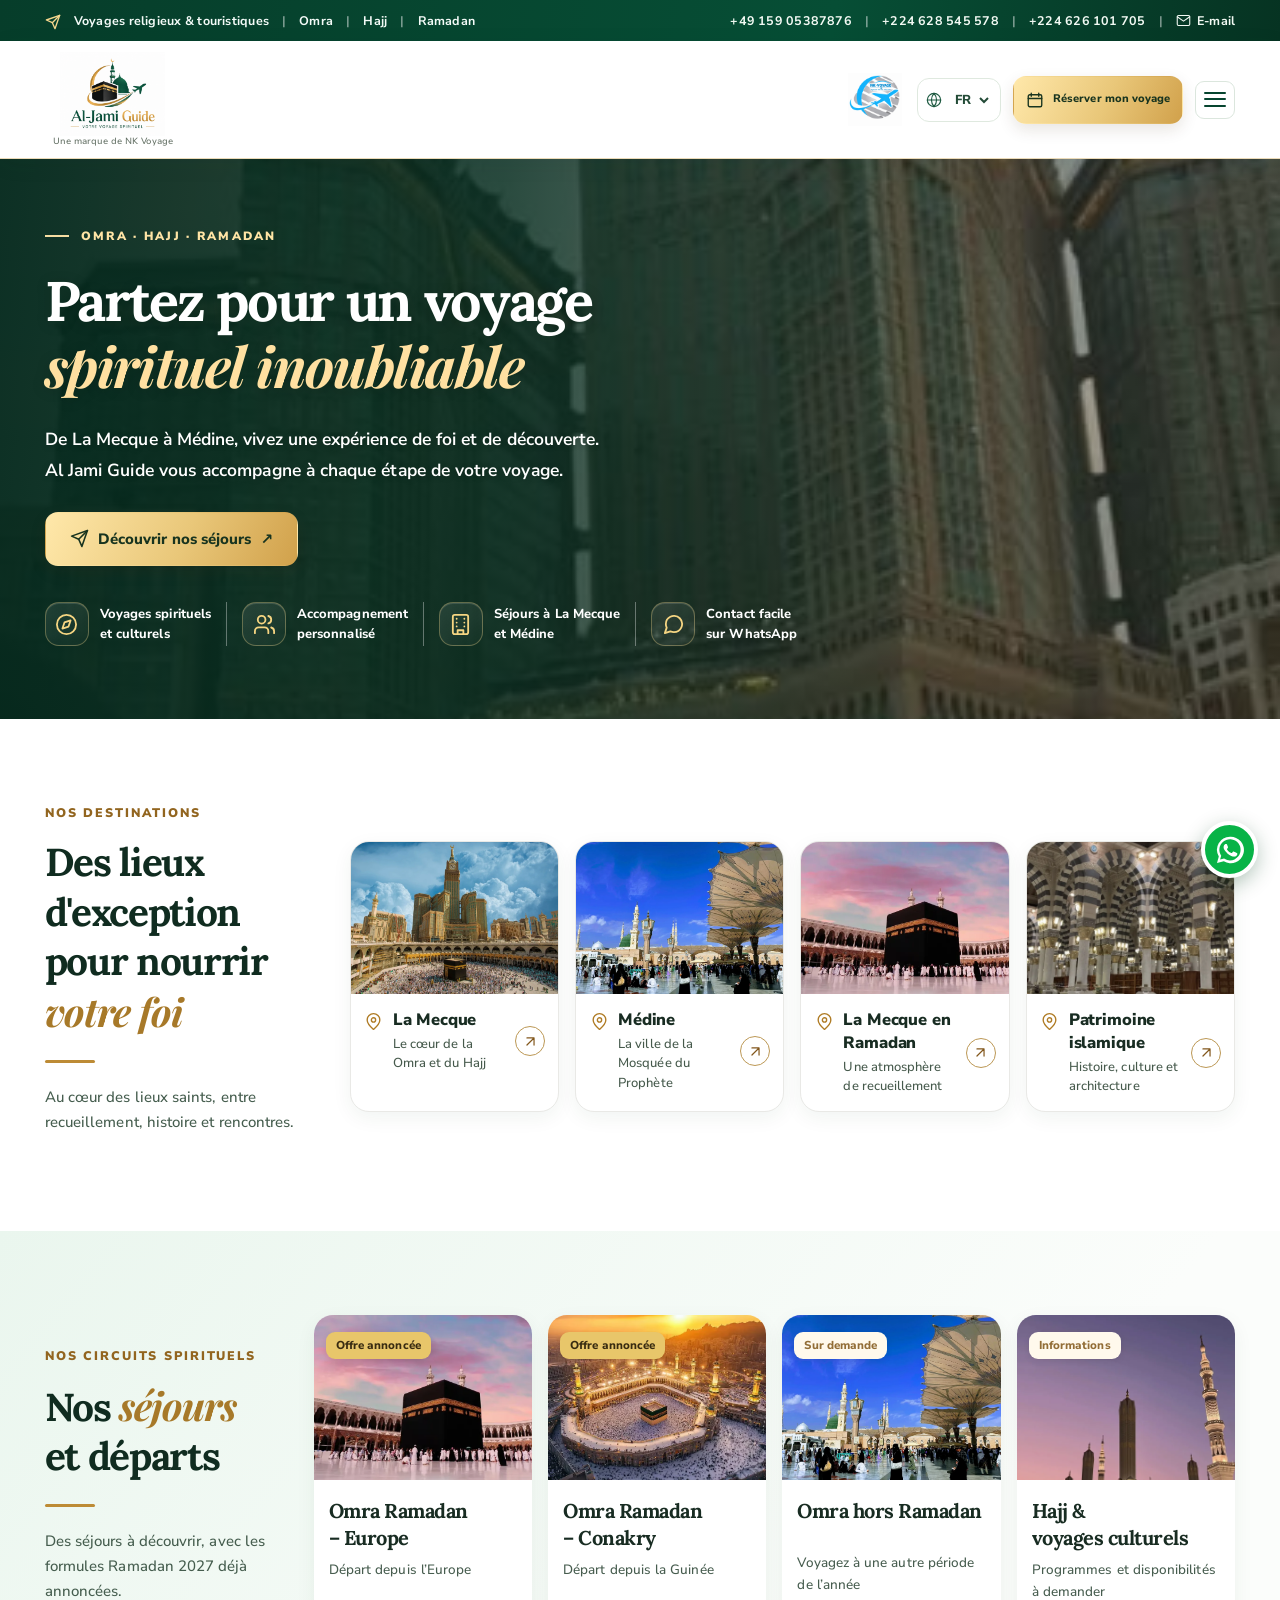
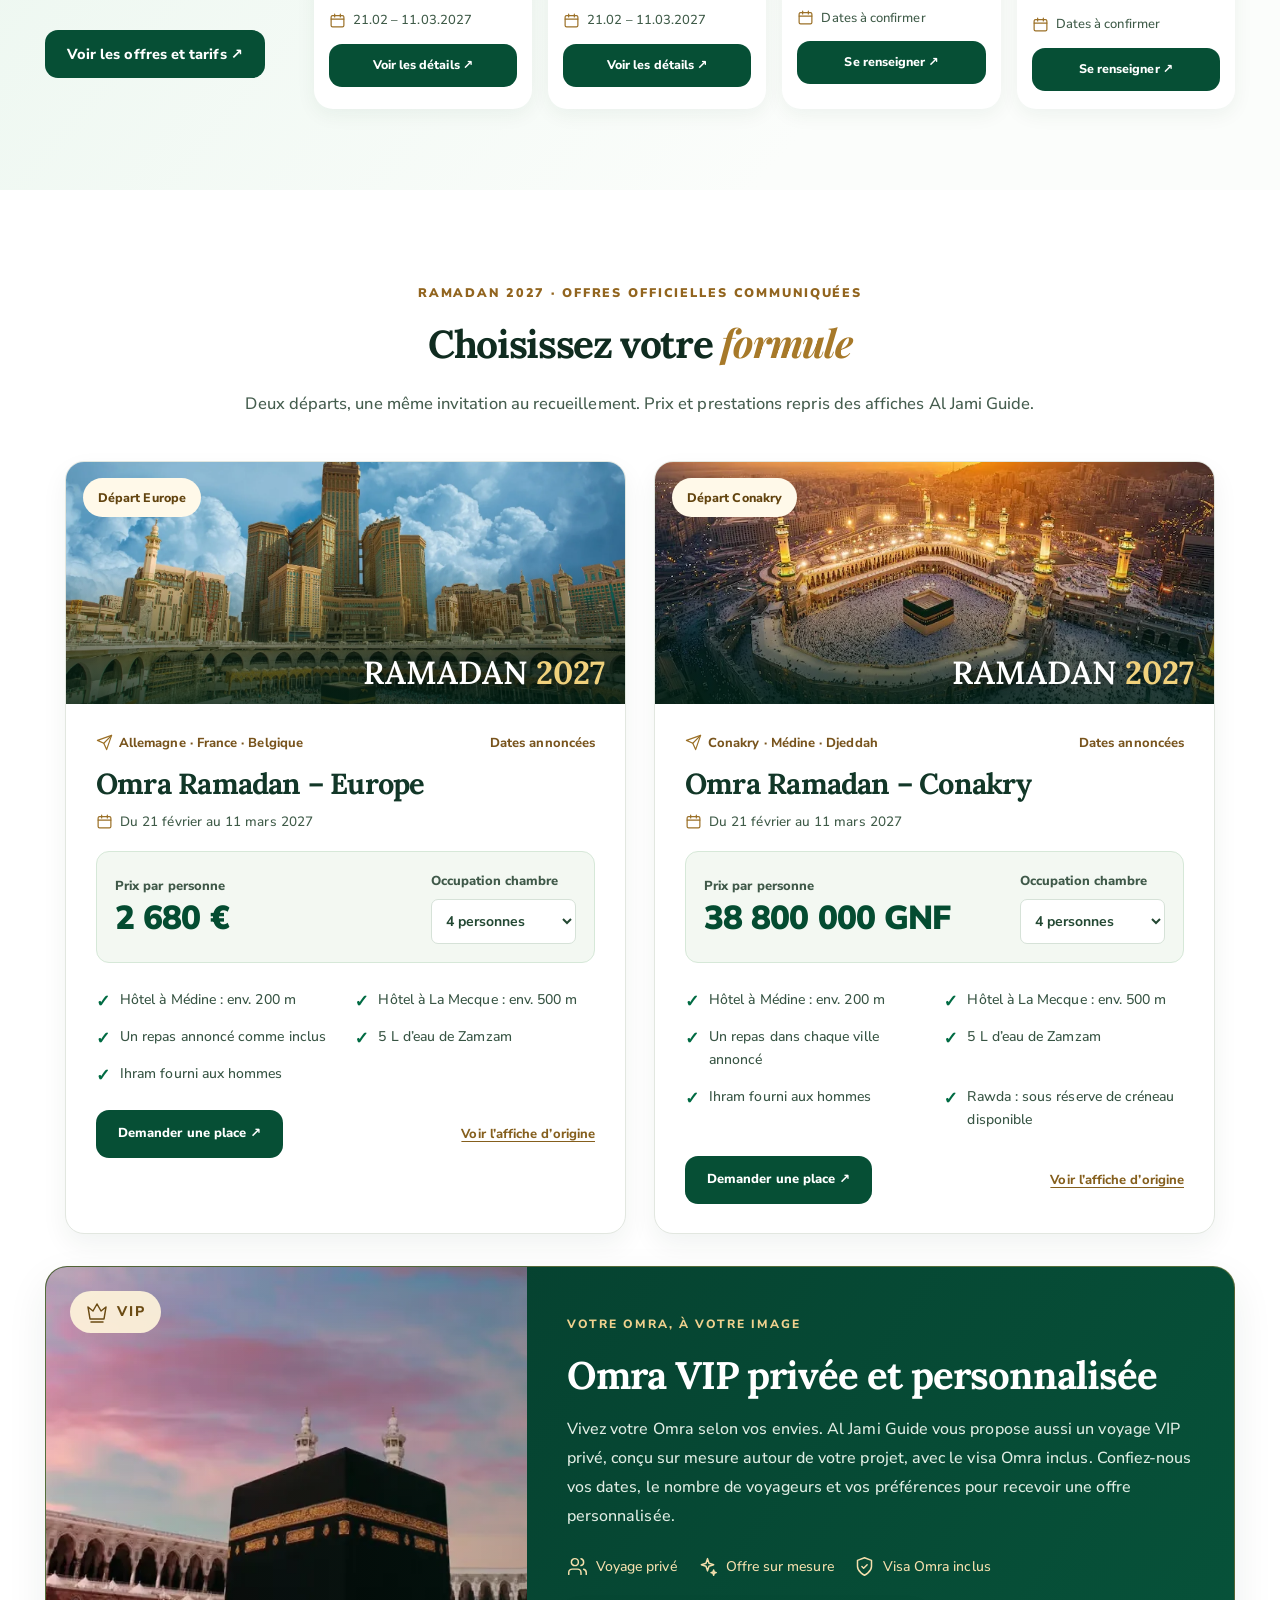
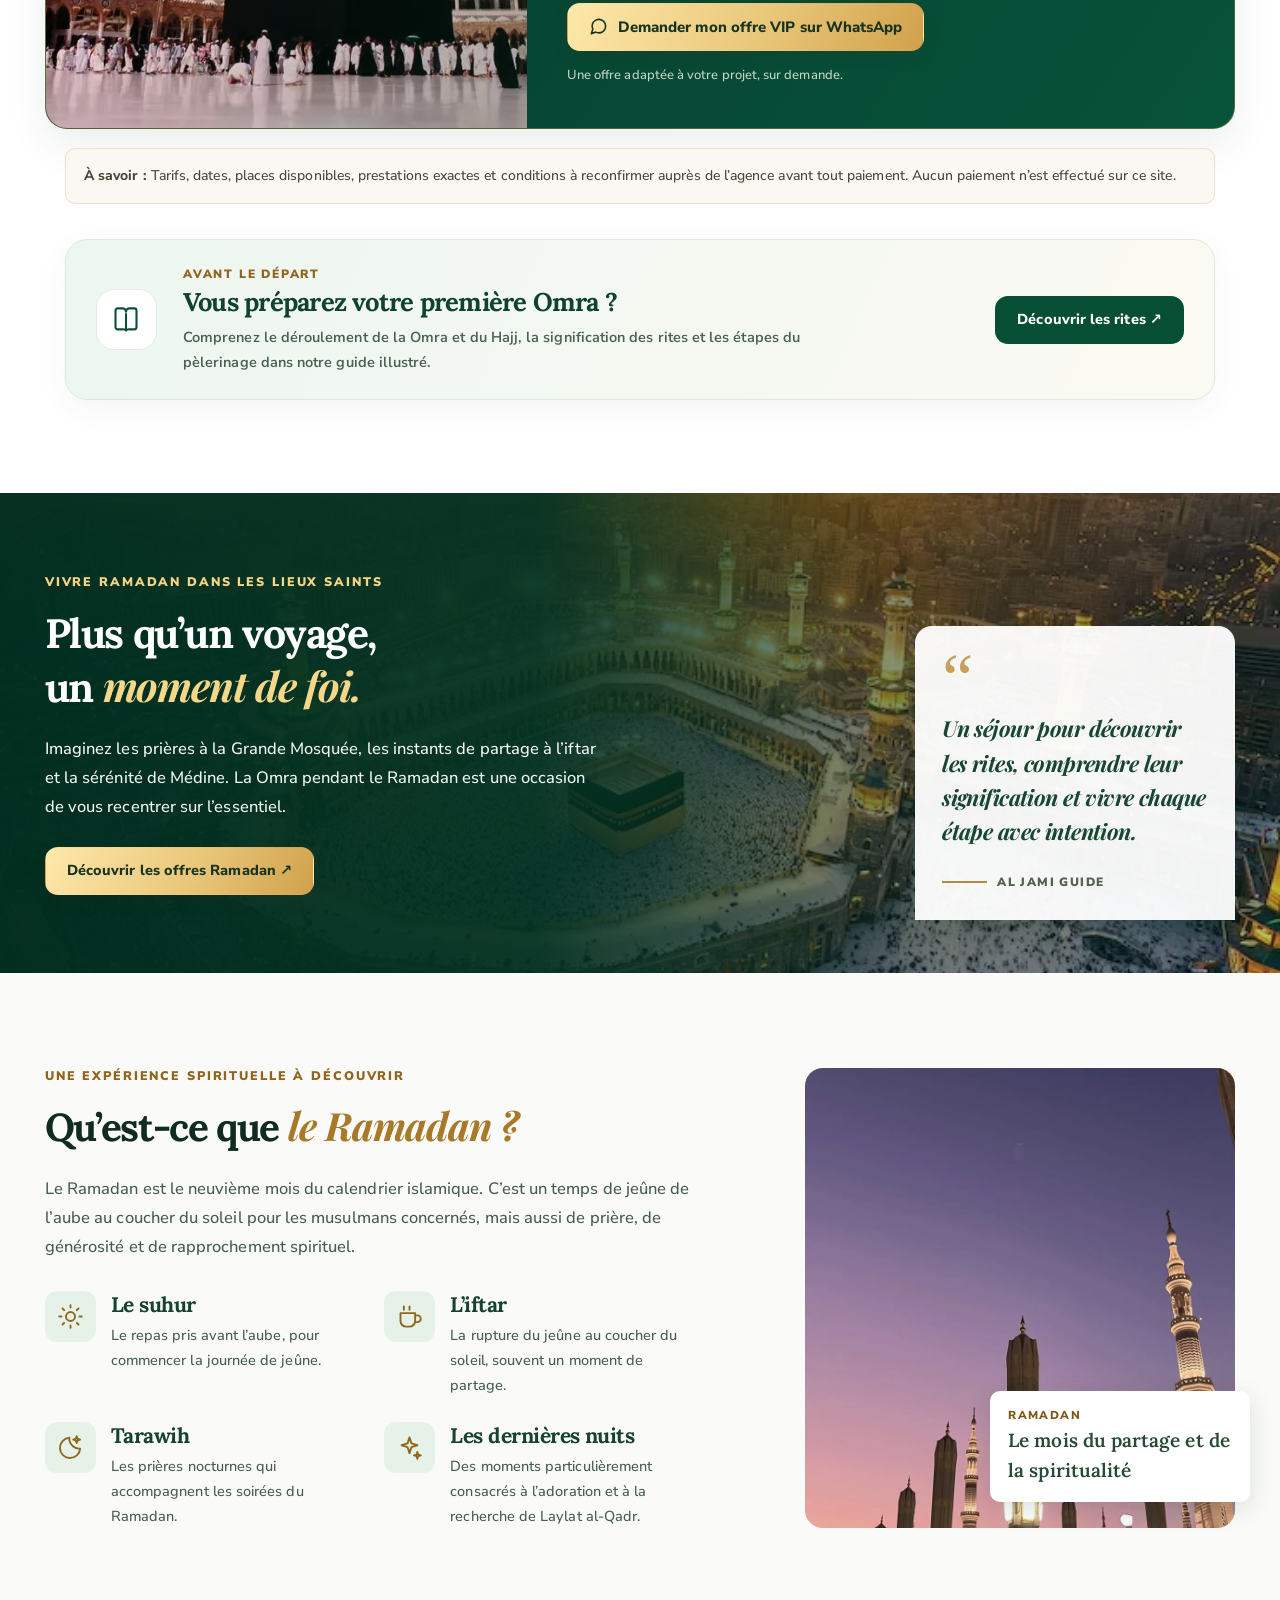
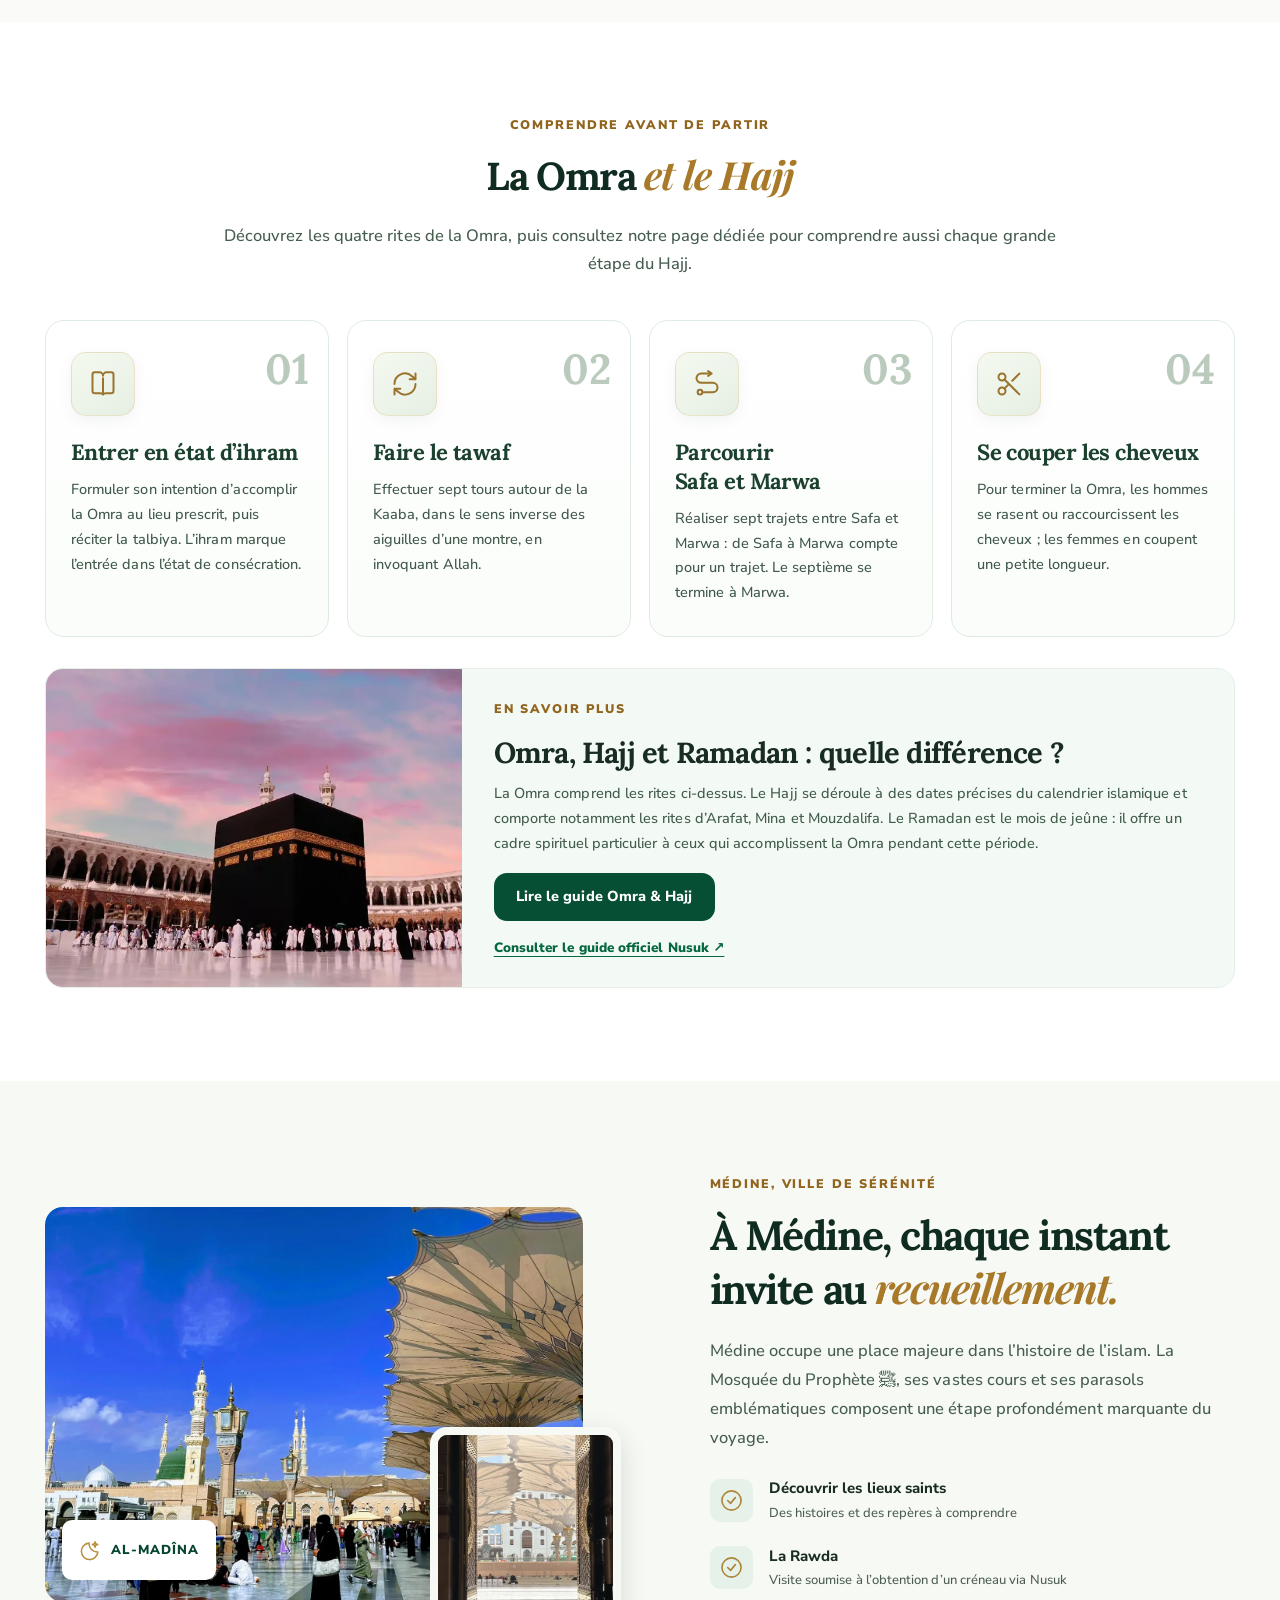
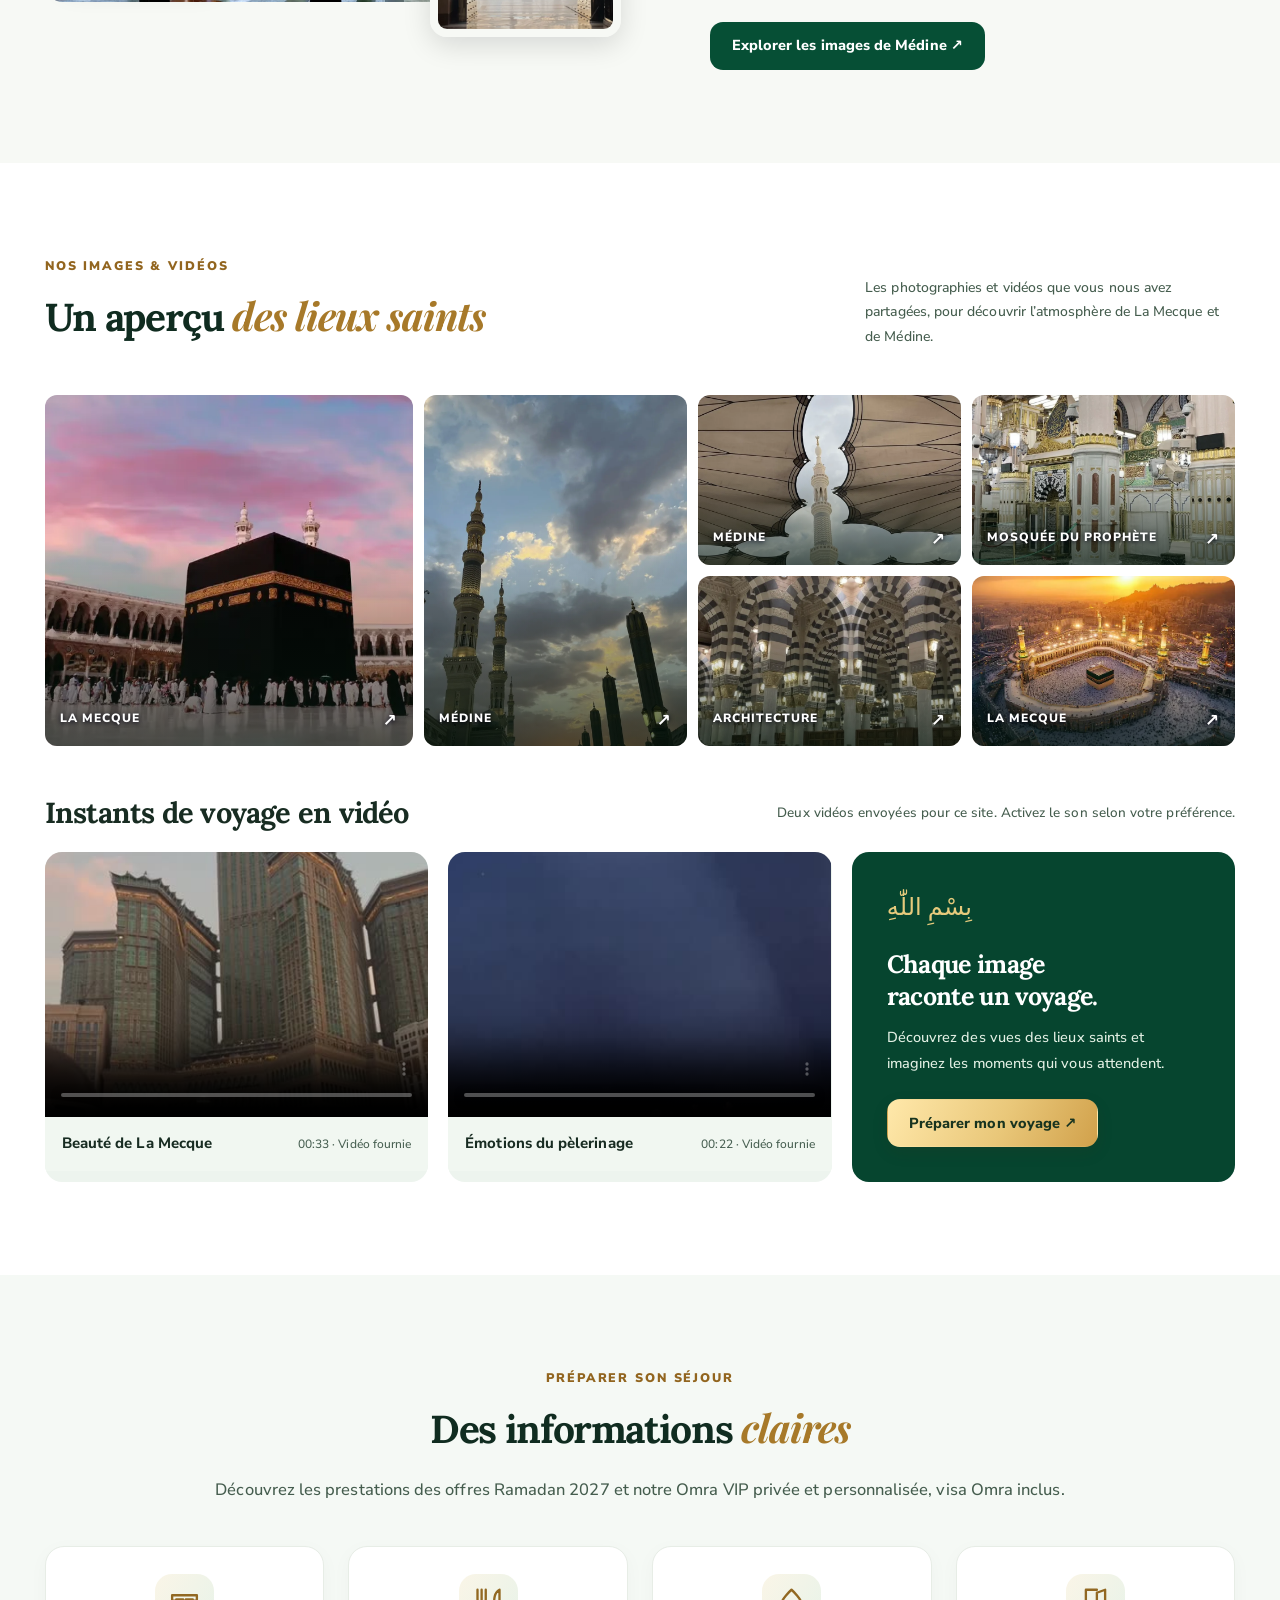
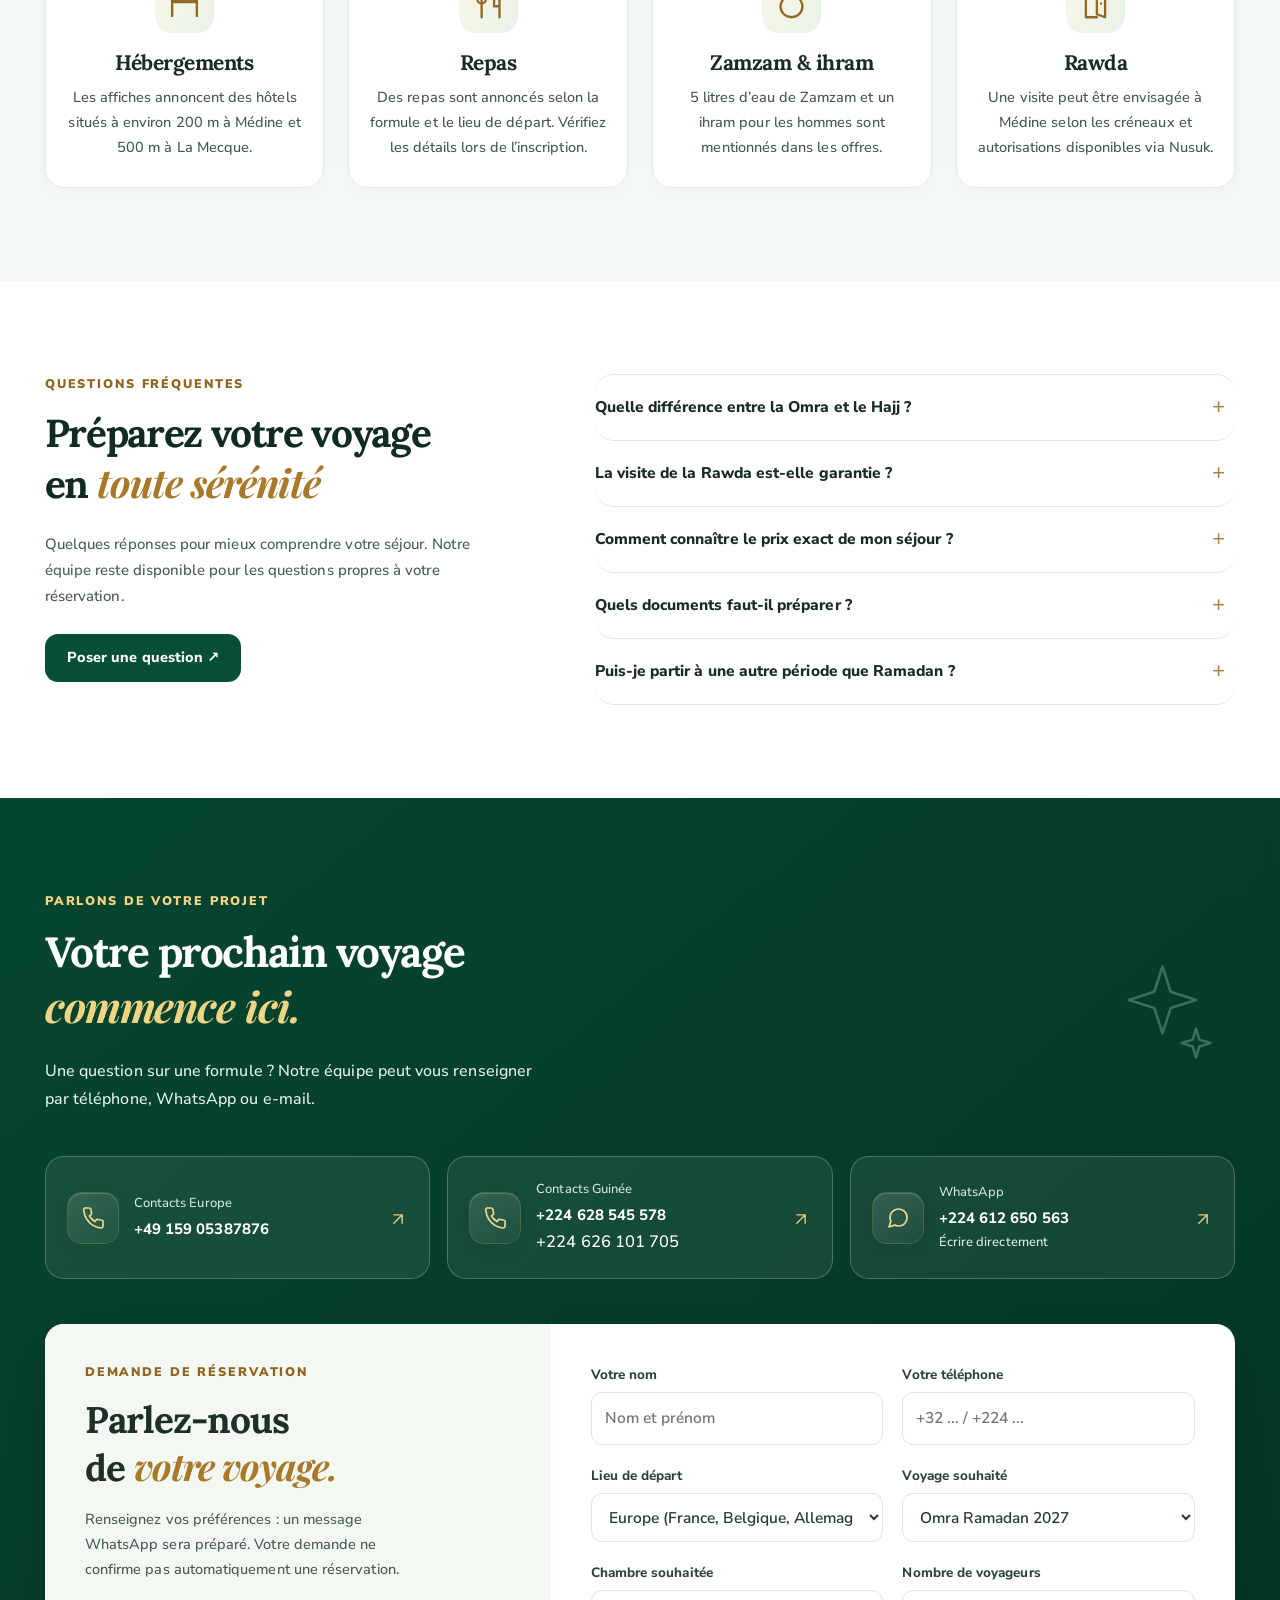
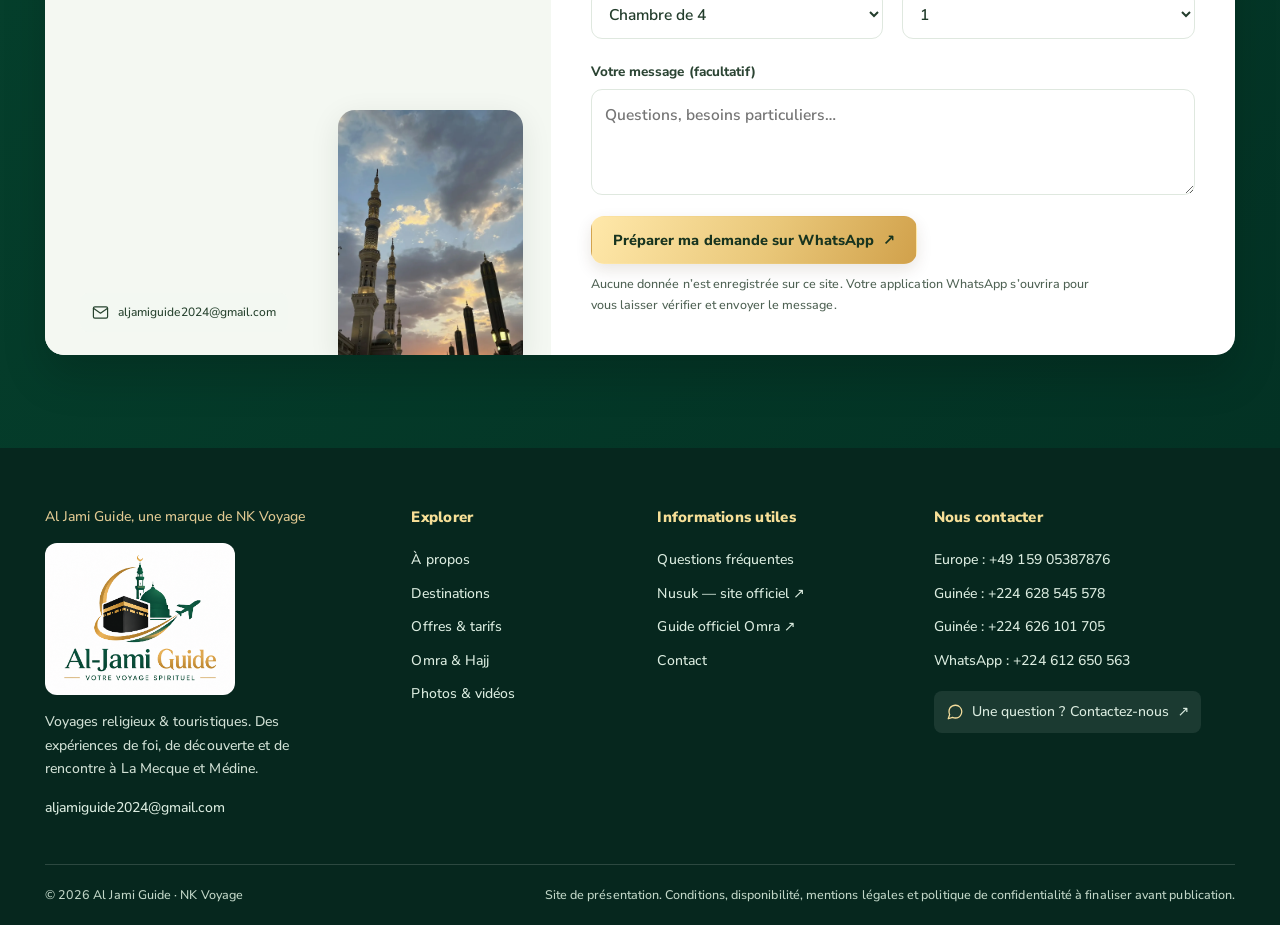
==== commit 032ce002: "Présenter Al Jami Guide et NK Voyage avec une page À propos" ====
--- a/index.html
+++ b/index.html
@@ -27,7 +27,7 @@
 </div>
 <header class="site-header" id="site-header">
 <div class="container nav-in">
-<a aria-label="Al Jami Guide, accueil" class="brand" href="#accueil"><img class="brand-logo" src="assets/nk-voyage-logo.jpg" alt="NK Voyage — Agence de vos services" width="1277" height="1232" fetchpriority="high"/></a>
+<a aria-label="Al Jami Guide, accueil" class="brand" href="#accueil"><span class="brand-primary"><img class="brand-logo" src="assets/al-jami-logo.png" alt="Al Jami Guide — Votre voyage spirituel" width="1402" height="1122" fetchpriority="high"/><span class="brand-endorsement" data-brand="brandBy">Une marque de NK Voyage</span></span></a>
 <nav aria-label="Navigation principale" class="main-nav" id="primary-nav">
 <a class="nav-link active" data-t="navHome" href="#accueil">Accueil</a>
 <a class="nav-link" data-t="navDest" href="#destinations">Destinations</a>
@@ -36,8 +36,9 @@
 <a class="nav-link" data-t="navGuide" href="guide-omra-hajj.html">Omra &amp; Hajj</a>
 <a class="nav-link" data-t="navGallery" href="#galerie">Photos &amp; vidéos</a>
 <a class="nav-link" data-t="navContact" href="#contact">Contact</a>
+<a class="nav-link" data-brand="navAbout" href="a-propos.html">À propos</a>
 </nav>
-<div class="nav-actions"><label class="lang-control"><span class="sr-only">Langue / Language</span><svg aria-hidden="true" class="ui-icon lang-globe"><use href="#icon-globe"></use></svg><select aria-label="Choisir la langue" id="language"><option value="fr">FR</option><option value="en">EN</option><option value="de">DE</option></select></label><a class="btn btn-gold nav-book" href="#reservation"><svg aria-hidden="true" class="btn-ic" viewbox="0 0 24 24"><rect height="16" rx="2" width="18" x="3" y="5"></rect><path d="M7 3v4m10-4v4M3 10h18"></path></svg><span data-t="reserveNow">Réserver mon voyage</span></a><button aria-controls="primary-nav" aria-expanded="false" aria-label="Ouvrir le menu" class="hamburger" id="menu-toggle" type="button"><span></span><span></span><span></span></button></div>
+<div class="nav-actions"><a class="partner-brand" href="a-propos.html" aria-label="NK Voyage — À propos"><img src="assets/nk-voyage-logo.jpg" alt="NK Voyage" width="1277" height="1232"/></a><label class="lang-control"><span class="sr-only">Langue / Language</span><svg aria-hidden="true" class="ui-icon lang-globe"><use href="#icon-globe"></use></svg><select aria-label="Choisir la langue" id="language"><option value="fr">FR</option><option value="en">EN</option><option value="de">DE</option></select></label><a class="btn btn-gold nav-book" href="#reservation"><svg aria-hidden="true" class="btn-ic" viewbox="0 0 24 24"><rect height="16" rx="2" width="18" x="3" y="5"></rect><path d="M7 3v4m10-4v4M3 10h18"></path></svg><span data-t="reserveNow">Réserver mon voyage</span></a><button aria-controls="primary-nav" aria-expanded="false" aria-label="Ouvrir le menu" class="hamburger" id="menu-toggle" type="button"><span></span><span></span><span></span></button></div>
 </div>
 </header>
 <main id="main">
@@ -105,10 +106,10 @@
 <div class="reservation" id="reservation"><div class="reservation-aside"><span class="section-kicker" data-t="formKicker">DEMANDE DE RÉSERVATION</span><h3 data-t-html="formTitle">Parlez-nous de <em>votre voyage.</em></h3><p data-t="formLead">Renseignez vos préférences : un message WhatsApp sera préparé. Votre demande ne confirme pas automatiquement une réservation.</p><img alt="Minarets de Médine au coucher du soleil" loading="lazy" src="assets/medina-minaret-sunset.webp"/><div class="reservation-email"><svg aria-hidden="true" class="ui-icon"><use href="#icon-mail"></use></svg> <a href="mailto:aljamiguide2024@gmail.com">aljamiguide2024@gmail.com</a></div></div><form class="reservation-form" id="reservation-form"><div class="form-grid"><label><span data-t="yourName">Votre nom</span><input autocomplete="name" id="full-name" name="fullname" placeholder="Nom et prénom" required="" type="text"/></label><label><span data-t="yourPhone">Votre téléphone</span><input autocomplete="tel" id="phone" name="phone" placeholder="+32 ... / +224 ..." required="" type="tel"/></label><label><span data-t="yourDepart">Lieu de départ</span><select id="form-depart" name="depart"><option data-t="departEurope" value="europe">Europe (France, Belgique, Allemagne)</option><option value="conakry">Conakry (Guinée)</option><option data-t="otherDepart" value="other">Autre / à préciser</option></select></label><label><span data-t="yourTrip">Voyage souhaité</span><select id="form-trip" name="trip"><option value="ramadan">Omra Ramadan 2027</option><option value="omra">Omra (autre période)</option><option value="vip" data-t="vipTrip">Omra VIP privée</option><option value="hajj">Hajj</option><option data-t="culturalTravel" value="culture">Voyage culturel / religieux</option></select></label><label><span data-t="yourRoom">Chambre souhaitée</span><select id="form-room" name="room"><option data-t="room4" value="4">Chambre de 4</option><option data-t="room3" value="3">Chambre de 3</option><option data-t="otherRoom" value="other">À discuter</option></select></label><label><span data-t="yourCount">Nombre de voyageurs</span><select id="form-count" name="travelers"><option value="1">1</option><option value="2">2</option><option value="3">3</option><option value="4">4</option><option value="5+">5+</option></select></label></div><label class="message-label"><span data-t="yourMessage">Votre message (facultatif)</span><textarea id="message" placeholder="Questions, besoins particuliers…" rows="3"></textarea></label><button class="btn btn-gold btn-form" type="submit"><span data-t="sendWhatsapp">Préparer ma demande sur WhatsApp</span> ↗</button><p class="form-disclaimer" data-t="formDisclaimer">Aucune donnée n’est enregistrée sur ce site. Votre application WhatsApp s’ouvrira pour vous laisser vérifier et envoyer le message.</p></form></div>
 </div></section>
 </main>
-<footer class="footer"><div class="container footer-top"><div class="footer-about"><a class="footer-brand" href="#accueil"><img class="footer-logo" src="assets/al-jami-logo.png" alt="Al-Jami Guide — Votre voyage spirituel" width="1402" height="1122" loading="lazy"/></a><p data-t="footerText">Voyages religieux &amp; touristiques. Des expériences de foi, de découverte et de rencontre à La Mecque et Médine.</p><a href="mailto:aljamiguide2024@gmail.com">aljamiguide2024@gmail.com</a></div><div><h4 data-t="footerNav">Explorer</h4><a data-t="navDest" href="#destinations">Destinations</a><a data-t="navOffers" href="#offres">Offres &amp; tarifs</a><a data-t="navGuide" href="guide-omra-hajj.html">Omra &amp; Hajj</a><a data-t="navGallery" href="#galerie">Photos &amp; vidéos</a></div><div><h4 data-t="footerUseful">Informations utiles</h4><a data-t="faqKicker" href="#questions">Questions fréquentes</a><a href="https://www.nusuk.sa/" rel="noopener" target="_blank">Nusuk — site officiel ↗</a><a href="https://umrah.nusuk.sa/Journey" rel="noopener" target="_blank">Guide officiel Omra ↗</a><a data-t="navContact" href="#contact">Contact</a></div><div class="footer-contact"><h4 data-t="footerContact">Nous contacter</h4><a href="tel:+4915905387876">Europe : +49 159 05387876</a><a href="tel:+224628545578">Guinée : +224 628 545 578</a><a href="tel:+224626101705">Guinée : +224 626 101 705</a><a href="https://wa.me/224612650563" rel="noopener" target="_blank">WhatsApp : +224 612 650 563</a><a class="social-link" href="#contact"><svg aria-hidden="true" class="ui-icon"><use href="#icon-message-circle"></use></svg> <span data-t="footerQuestions">Une question ? Contactez-nous</span> ↗</a></div></div><div class="container footer-bottom"><span>© <span id="year">2026</span> Al Jami Guide · NK Voyage</span><span data-t="footerLegal">Site de présentation. Conditions, disponibilité, mentions légales et politique de confidentialité à finaliser avant publication.</span></div></footer>
+<footer class="footer"><div class="container footer-top"><div class="footer-about"><p class="footer-endorsement" data-brand="footerBy">Al Jami Guide, une marque de NK Voyage</p><a class="footer-brand" href="#accueil"><img class="footer-logo" src="assets/al-jami-logo.png" alt="Al-Jami Guide — Votre voyage spirituel" width="1402" height="1122" loading="lazy"/></a><p data-t="footerText">Voyages religieux &amp; touristiques. Des expériences de foi, de découverte et de rencontre à La Mecque et Médine.</p><a href="mailto:aljamiguide2024@gmail.com">aljamiguide2024@gmail.com</a></div><div><h4 data-t="footerNav">Explorer</h4><a data-brand="navAbout" href="a-propos.html">À propos</a><a data-t="navDest" href="#destinations">Destinations</a><a data-t="navOffers" href="#offres">Offres &amp; tarifs</a><a data-t="navGuide" href="guide-omra-hajj.html">Omra &amp; Hajj</a><a data-t="navGallery" href="#galerie">Photos &amp; vidéos</a></div><div><h4 data-t="footerUseful">Informations utiles</h4><a data-t="faqKicker" href="#questions">Questions fréquentes</a><a href="https://www.nusuk.sa/" rel="noopener" target="_blank">Nusuk — site officiel ↗</a><a href="https://umrah.nusuk.sa/Journey" rel="noopener" target="_blank">Guide officiel Omra ↗</a><a data-t="navContact" href="#contact">Contact</a></div><div class="footer-contact"><h4 data-t="footerContact">Nous contacter</h4><a href="tel:+4915905387876">Europe : +49 159 05387876</a><a href="tel:+224628545578">Guinée : +224 628 545 578</a><a href="tel:+224626101705">Guinée : +224 626 101 705</a><a href="https://wa.me/224612650563" rel="noopener" target="_blank">WhatsApp : +224 612 650 563</a><a class="social-link" href="#contact"><svg aria-hidden="true" class="ui-icon"><use href="#icon-message-circle"></use></svg> <span data-t="footerQuestions">Une question ? Contactez-nous</span> ↗</a></div></div><div class="container footer-bottom"><span>© <span id="year">2026</span> Al Jami Guide · NK Voyage</span><span data-t="footerLegal">Site de présentation. Conditions, disponibilité, mentions légales et politique de confidentialité à finaliser avant publication.</span></div></footer>
 <a aria-label="Contacter Al Jami Guide sur WhatsApp" class="floating-whatsapp" href="https://wa.me/224612650563?text=Bonjour%20Al%20Jami%20Guide%2C%20je%20souhaite%20des%20renseignements%20sur%20vos%20voyages." rel="noopener" target="_blank"><svg aria-hidden="true" viewbox="0 0 32 32"><path d="M16 2.8a13 13 0 0 0-11.2 19.6L3 29l6.8-1.8A13.2 13.2 0 1 0 16 2.8Zm0 23.6a10.5 10.5 0 0 1-5.5-1.6l-.4-.2-4 1 1.1-3.9-.3-.4A10.6 10.6 0 1 1 16 26.4Zm5.8-7.9c-.3-.2-1.9-.9-2.2-1-.3-.1-.5-.2-.7.2-.2.3-.8 1-1 1.2-.2.2-.4.2-.7.1-.3-.2-1.3-.5-2.5-1.5-.9-.8-1.5-1.8-1.7-2.1-.2-.3 0-.5.2-.7l.5-.6.3-.5c.1-.2.1-.4 0-.6l-1-2.4c-.2-.5-.5-.5-.7-.5h-.6c-.2 0-.6.1-.9.4s-1.2 1.1-1.2 2.7 1.2 3.1 1.3 3.3c.2.2 2.4 3.7 5.9 5.2.8.4 1.5.6 2 .8.8.2 1.5.2 2.1.1.6-.1 1.9-.8 2.2-1.6.3-.7.3-1.4.2-1.6-.1-.2-.3-.3-.6-.5Z" fill="currentColor"></path></svg><span class="wa-tip">WhatsApp</span></a>
 <dialog class="lightbox" id="gallery-dialog"><button aria-label="Fermer l'image" class="lightbox-close">×</button><img alt="" src="assets/hero-kaaba.webp"/><p id="lightbox-caption"></p></dialog>
 
 <script defer="" src="script.js"></script>
-</body>
+<script defer src="branding.js"></script></body>
 </html>
--- a/styles.css
+++ b/styles.css
@@ -722,3 +722,33 @@
 .vip-offer small{display:block;font-size:13px;color:#c3d7c9;margin-top:13px;}
 .vip-whatsapp:focus-visible{outline:3px solid white;outline-offset:5px;}
 @media(max-width:800px){.vip-offer{grid-template-columns:1fr;}.vip-offer-image{min-height:230px;}.vip-offer-content{padding:29px 24px 31px;}.vip-offer h3{font-size:30px;}.vip-features{gap:13px 18px;}.vip-whatsapp{width:100%;}}
+
+/* Separate brand identities: Al Jami leads; NK Voyage endorses. */
+.brand-primary{display:flex;flex-direction:column;align-items:center;gap:0;}
+.brand-primary .brand-logo{width:158px;height:88px;object-fit:contain;}
+.brand-endorsement{display:block;font:500 10px/1.35 var(--font-body);color:#657266;white-space:nowrap;letter-spacing:.1px;margin-top:-1px;}
+.partner-brand{display:flex;align-items:center;justify-content:center;flex-shrink:0;margin-right:3px;}
+.partner-brand img{width:54px;height:54px;object-fit:contain;}
+.site-header{height:118px;border-bottom:1px solid #c99c4060;}
+.footer-endorsement{color:#e0c992!important;}
+.about-hero{background:linear-gradient(120deg,#063e2d,#07543b);color:#fff;padding:70px 0 65px;text-align:center;}
+.about-hero .section-kicker{color:#e5c47d;}
+.about-hero h1{font:700 clamp(32px,4vw,54px)/1.22 var(--font-display);color:#fff;max-width:820px;margin:17px auto;}
+.about-hero p{font-size:17px;color:#e0eee4;max-width:640px;margin:18px auto 0;}
+.about-layout{display:grid;grid-template-columns:1.1fr .9fr;gap:70px;align-items:center;}
+.about-copy h2{font-size:clamp(29px,3vw,42px);margin:16px 0 24px;}
+.about-copy p{font-size:17px;line-height:1.9;color:#526959;margin:0 0 20px;}
+.about-copy .btn{margin-top:12px;}
+.about-identities{border:1px solid #e4e9df;background:#fff;border-radius:24px;padding:30px 24px;text-align:center;box-shadow:0 16px 50px #063e2d08;}
+.identity-main img{width:240px;height:185px;object-fit:contain;margin:auto;}
+.identity-main span,.identity-parent span{display:block;font-size:14px;color:#657969;}
+.identity-relation{font-size:13px;color:#967239;border-top:1px solid #eadfc4;margin:24px auto 16px;padding-top:19px;max-width:270px;}
+.identity-parent img{width:110px;height:107px;object-fit:contain;margin:0 auto 10px;}
+.about-contact{background:#edf4ee;padding:48px 0;}
+.about-contact>.container{display:flex;align-items:center;justify-content:space-between;gap:35px;}
+.about-contact h2{font-size:32px;margin:12px 0;}
+.about-contact p{font-size:16px;color:#536b5b;max-width:680px;margin:0;}
+@media(max-width:1400px){.main-nav{gap:0}.nav-link{padding:10px 6px;font-size:11px;}.nav-book{padding:11px 12px;font-size:11px;}.nav-in{gap:13px;}.brand-primary .brand-logo{width:136px;height:84px;}.brand-endorsement{font-size:9px;}}
+@media(max-width:1200px){.hamburger{display:flex;order:5}.main-nav{display:none;position:absolute;top:100%;left:0;right:0;background:#fff;box-shadow:0 18px 28px #0a321d1f;padding:13px 4%;flex-direction:column;align-items:stretch;gap:0;}.main-nav.is-open{display:flex}.nav-link{font-size:14px;padding:13px 16px;}.nav-actions{margin-left:auto;}.brand-primary .brand-logo{width:158px;height:88px;}.brand-endorsement{font-size:10px;}}
+@media(max-width:800px){.site-header{height:110px;}.brand-primary .brand-logo{width:141px;height:82px;}.brand-endorsement{font-size:9px;}.partner-brand img{width:48px;height:48px;}.nav-actions{gap:9px;}.about-hero{padding:48px 0;}.about-hero h1{font-size:34px;}.about-hero p{font-size:16px;}.about-layout{grid-template-columns:1fr;gap:32px;}.about-copy p{font-size:16px;}.about-contact>.container{flex-direction:column;align-items:flex-start;}.about-contact h2{font-size:29px;}}
+@media(max-width:420px){.brand-primary .brand-logo{width:125px;height:76px;}.brand-endorsement{font-size:8px;}.partner-brand img{width:40px;height:40px;}.nav-actions{gap:7px;}.nav-in{gap:6px;}.site-header{height:102px;}.lang-control select{max-width:54px;}.about-hero h1{font-size:30px;}}
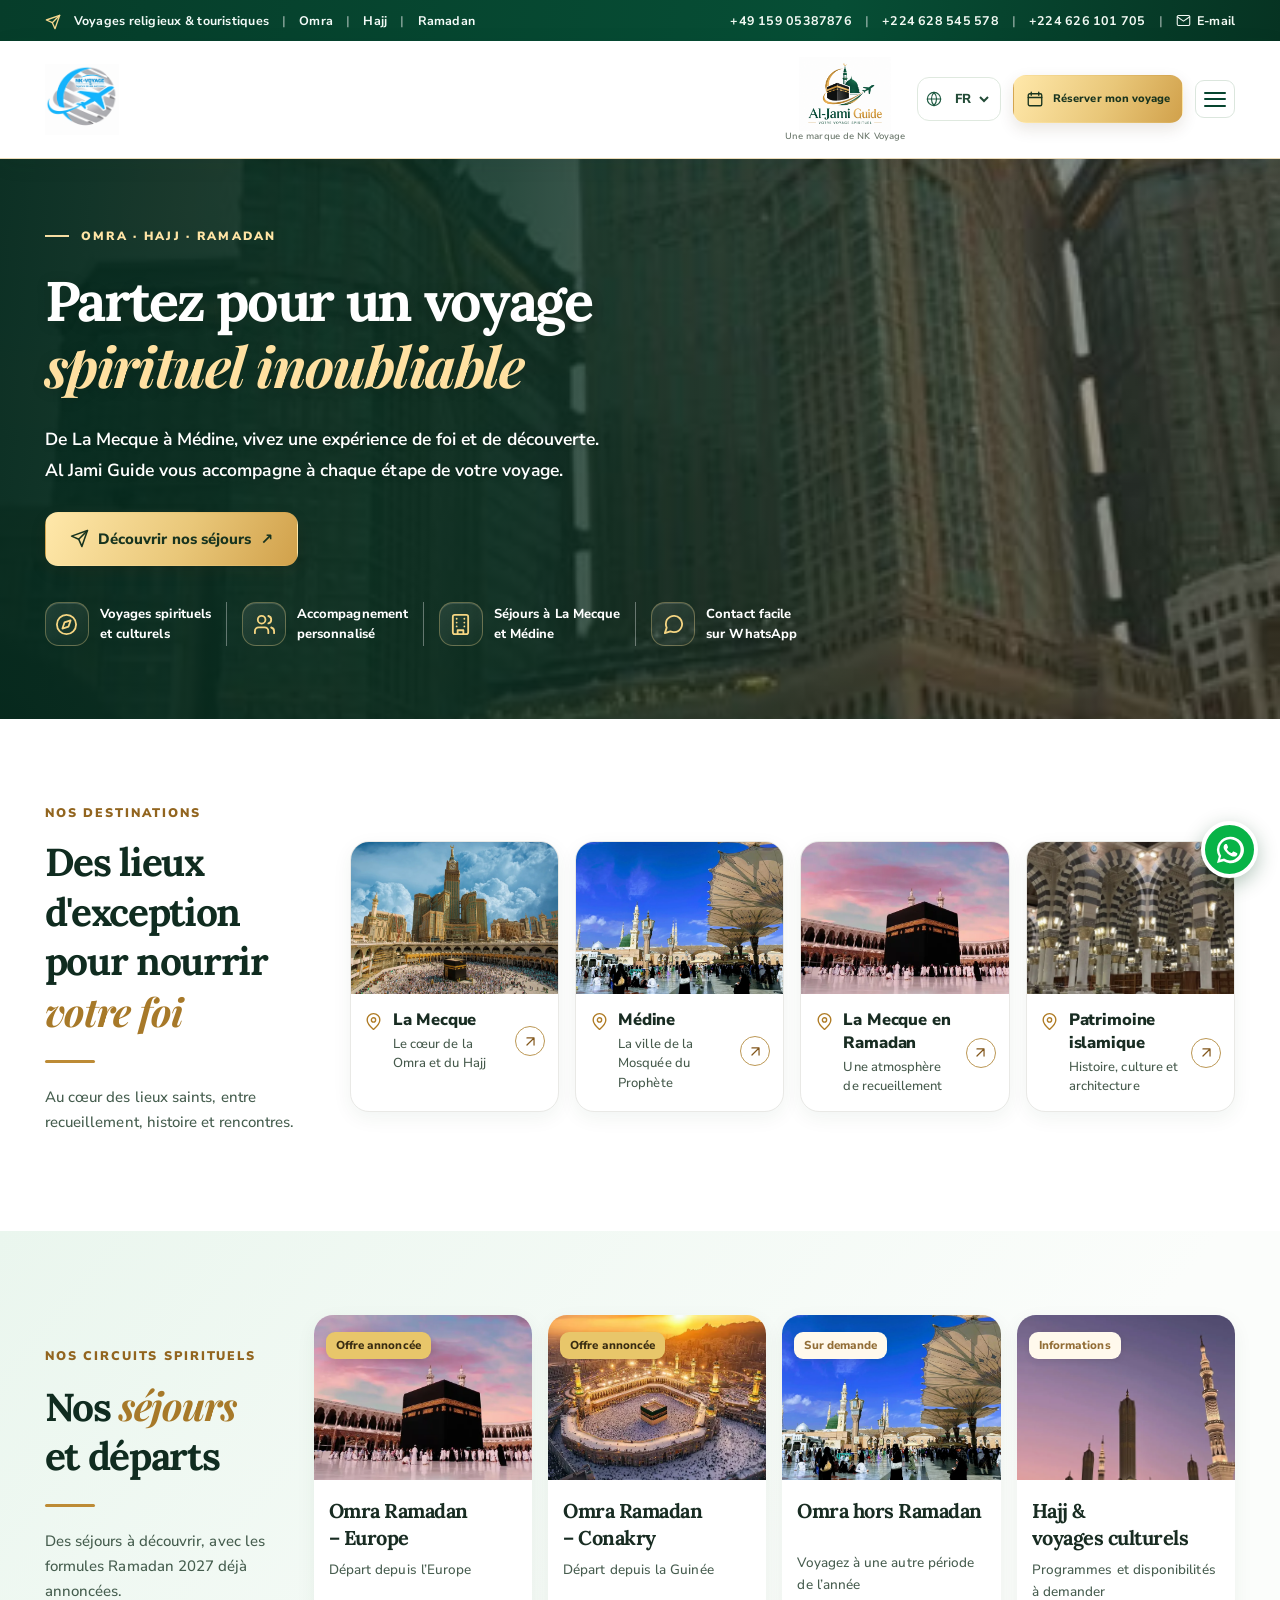
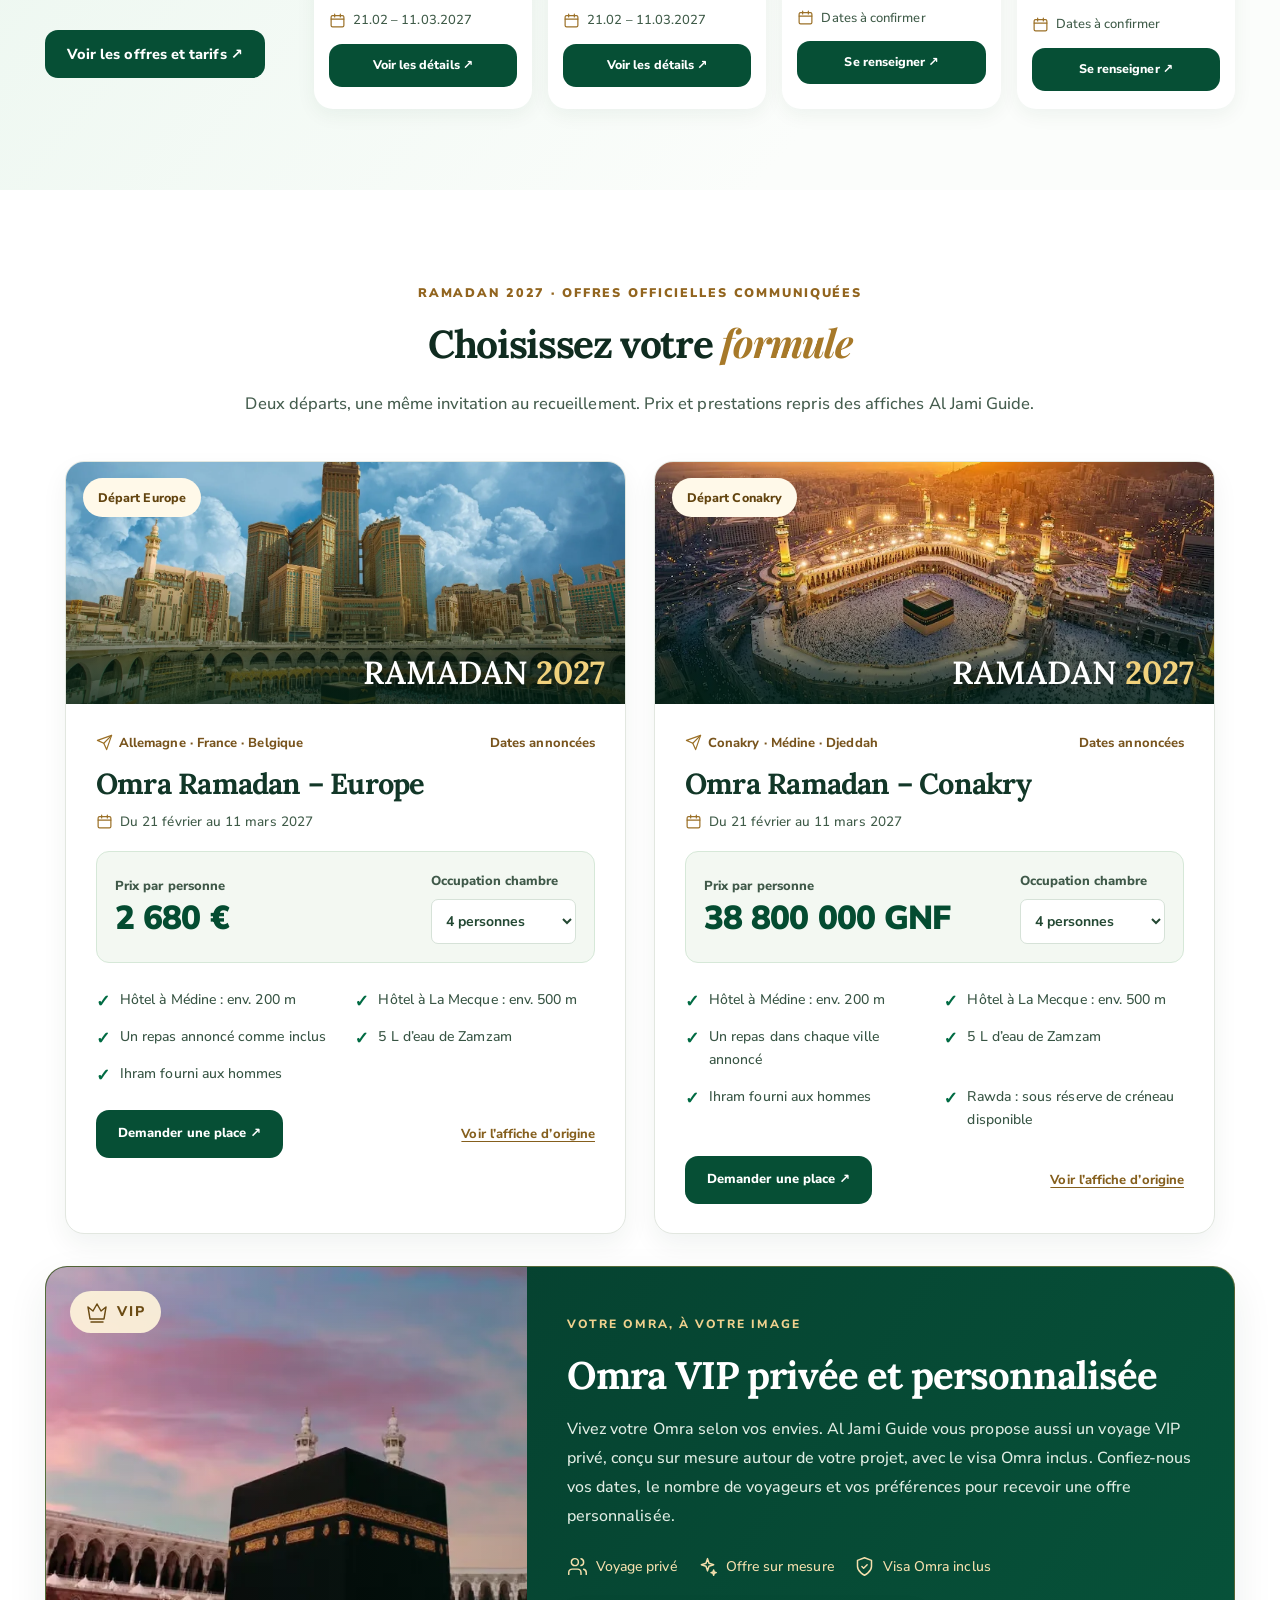
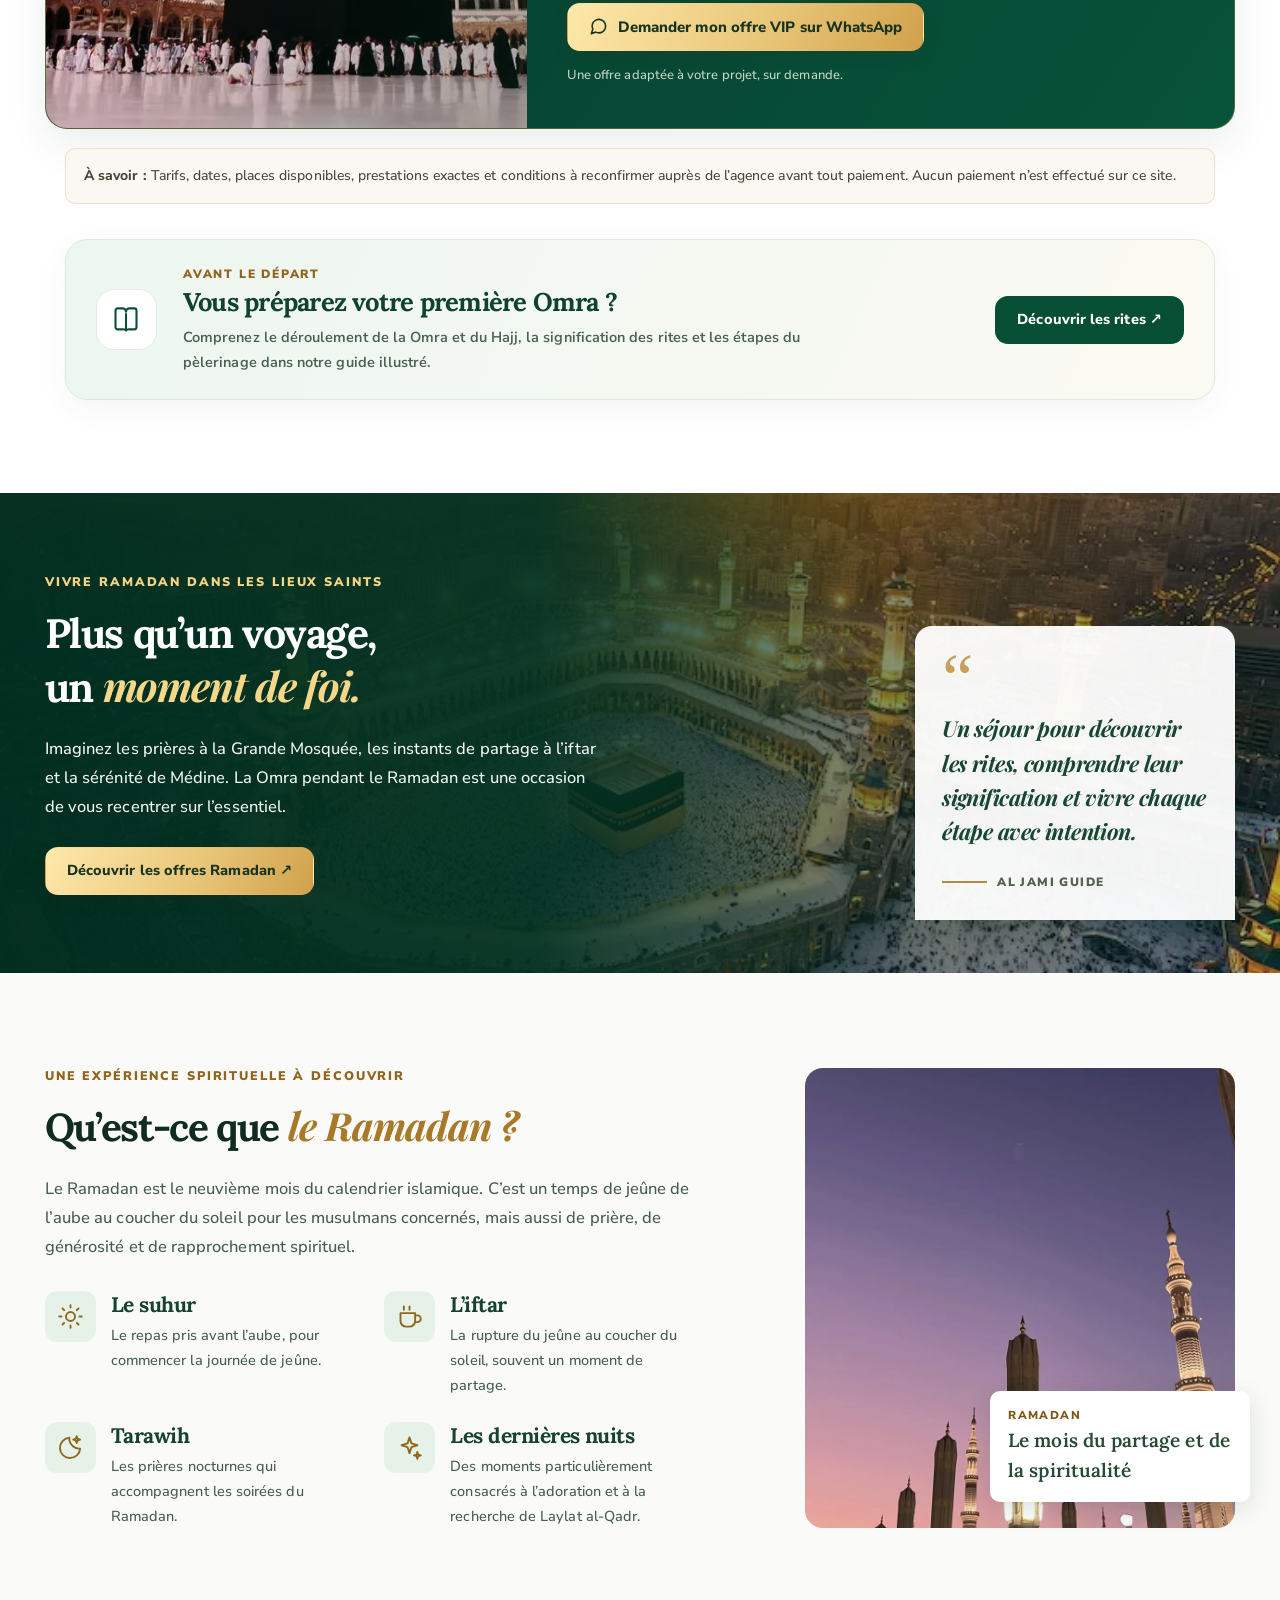
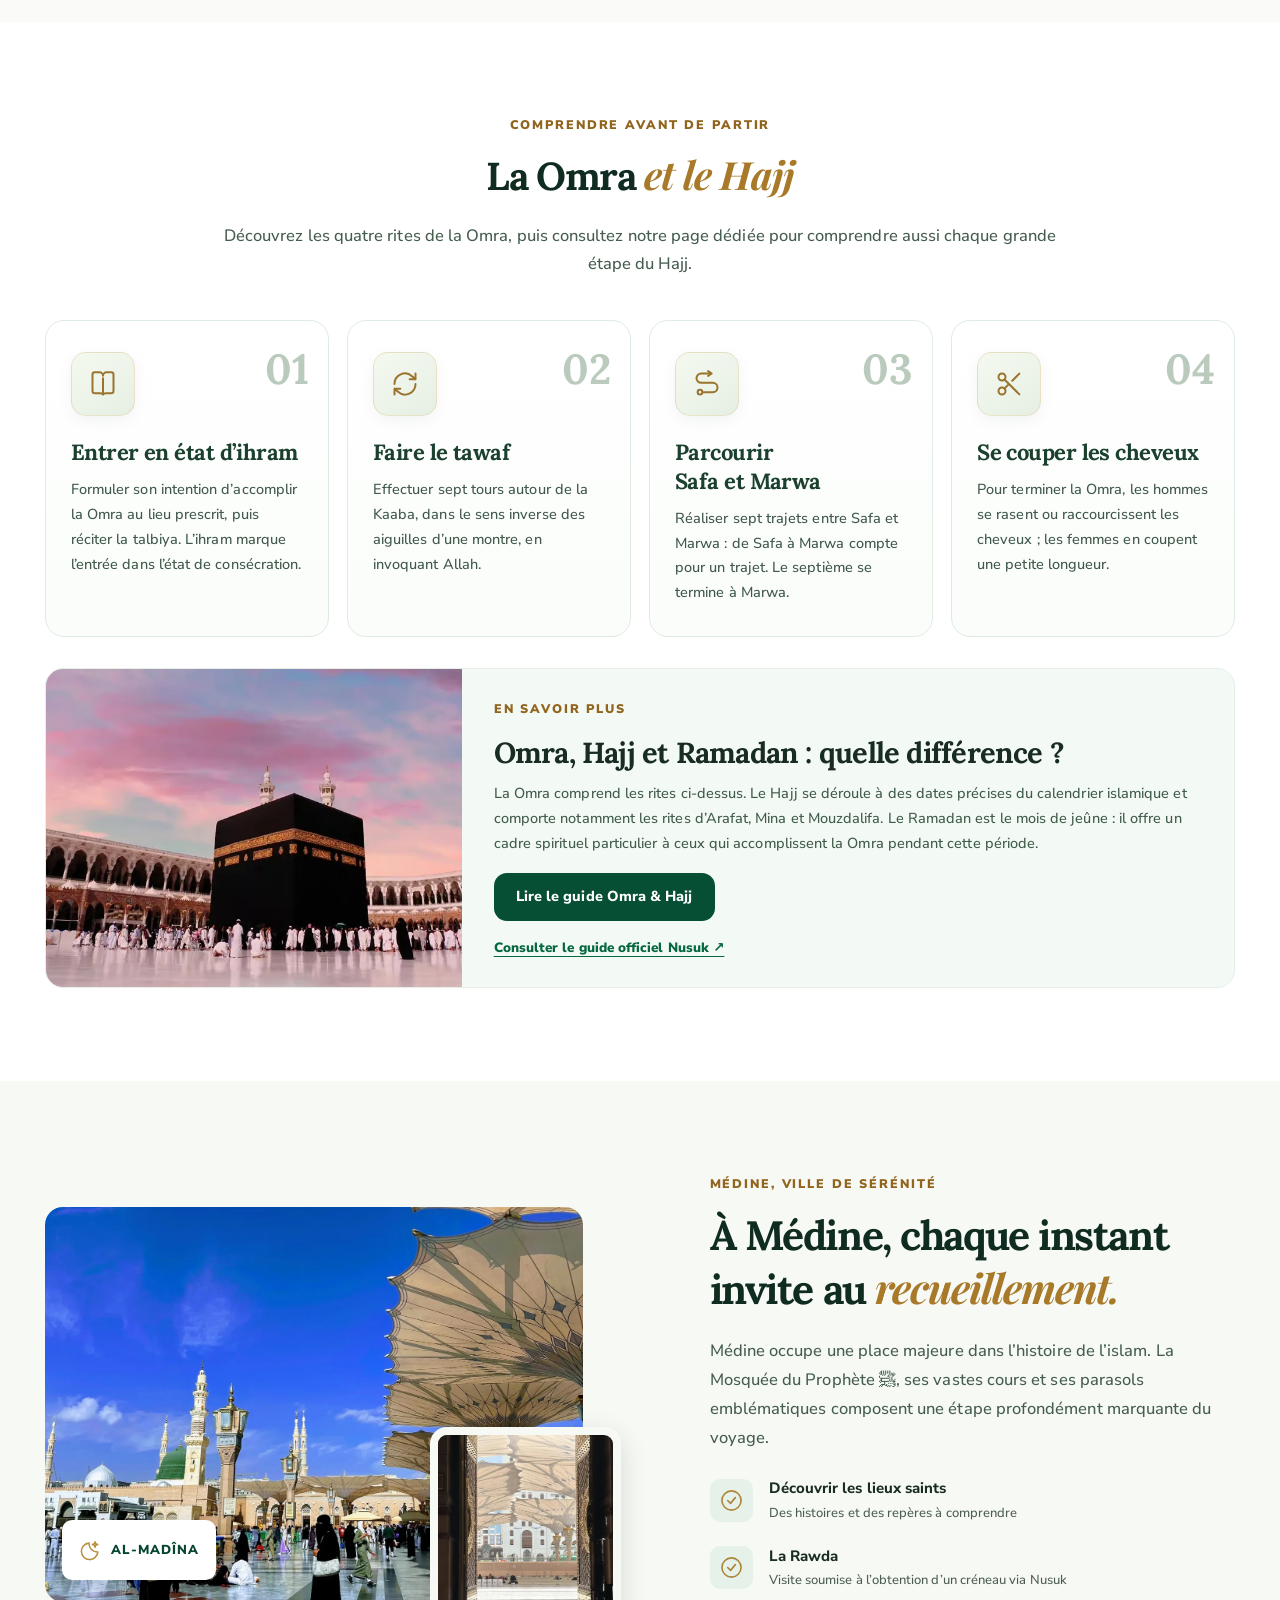
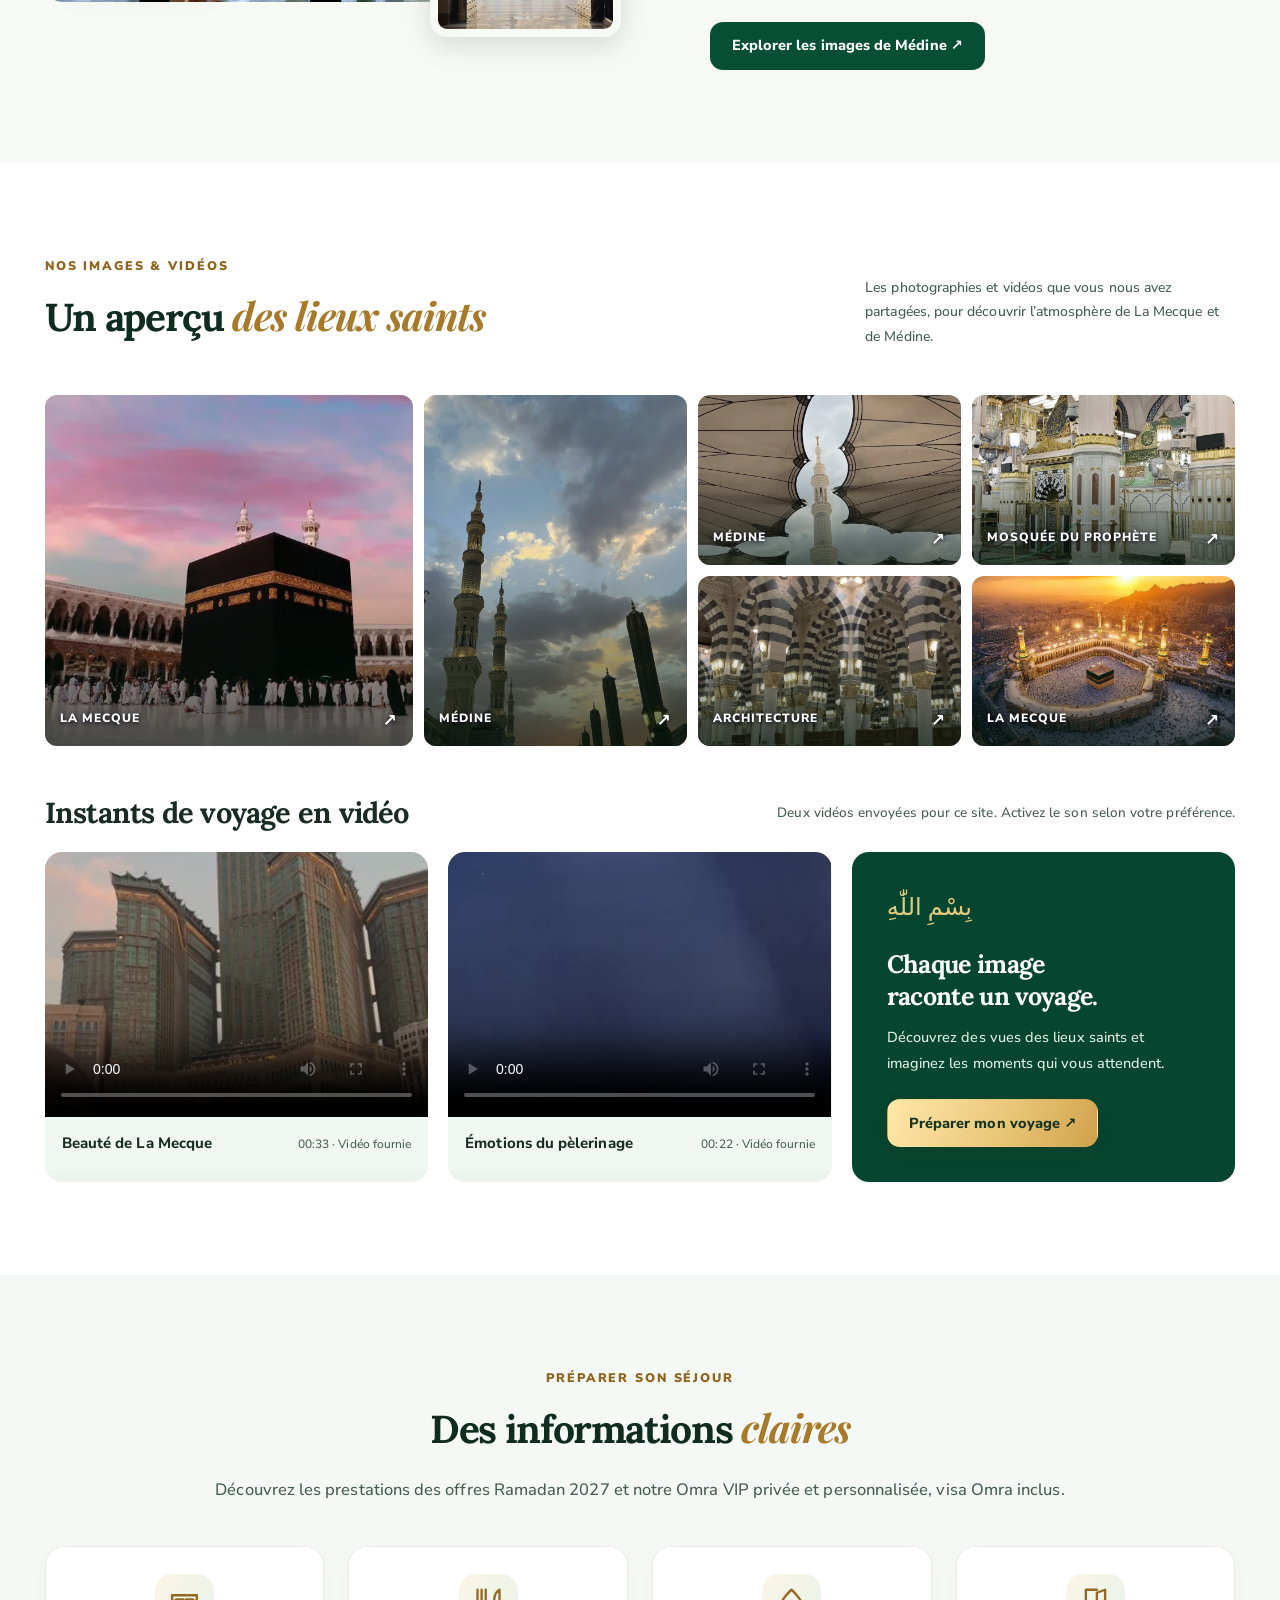
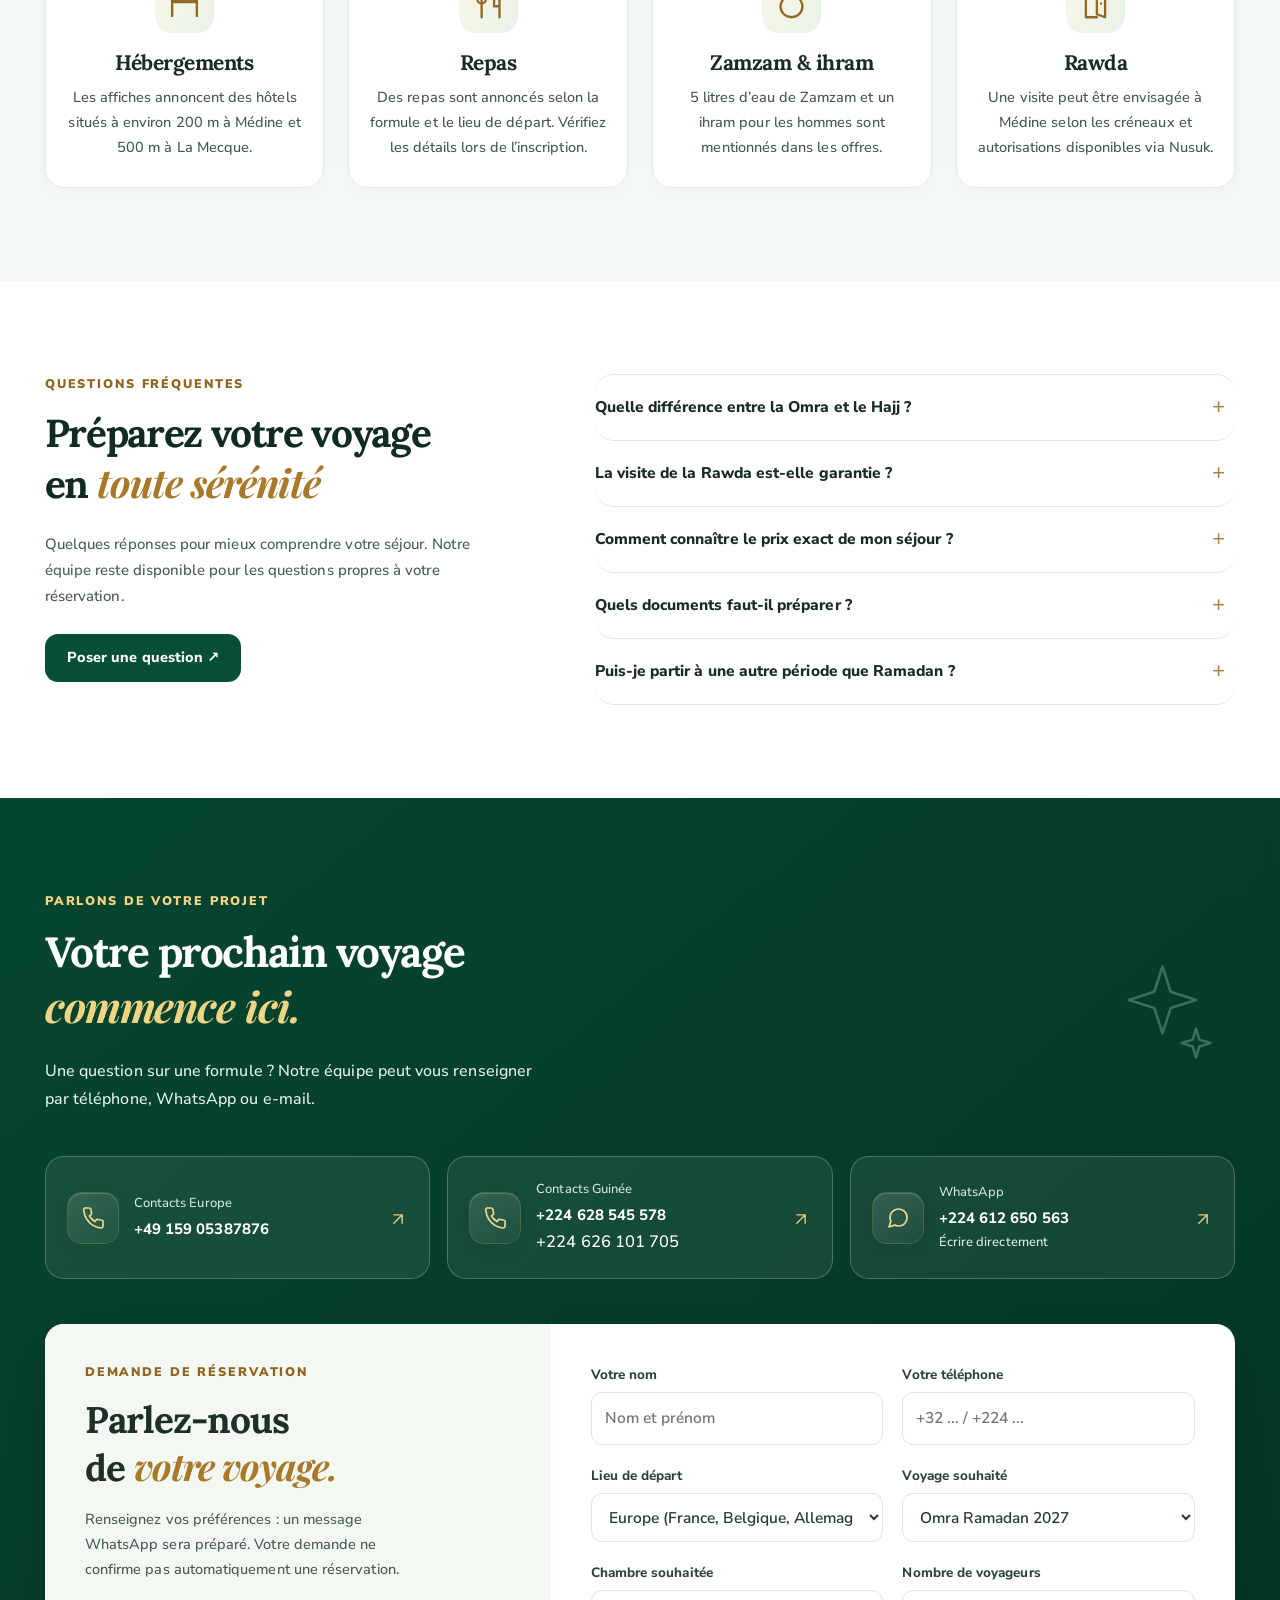
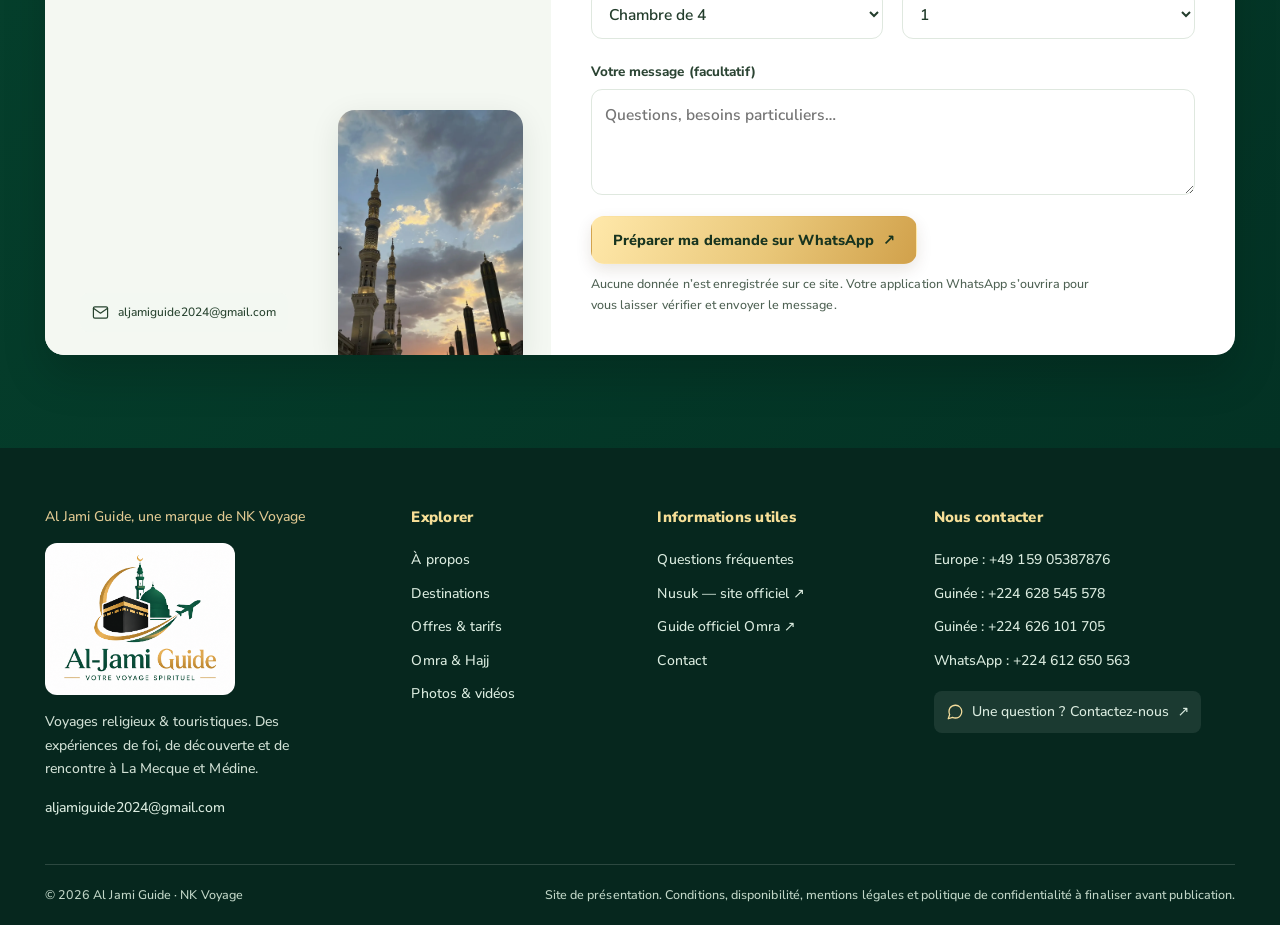
==== commit 19f989a4: "Inverser les logos : NK Voyage à gauche, Al Jami Guide à droite" ====
--- a/index.html
+++ b/index.html
@@ -27,7 +27,7 @@
 </div>
 <header class="site-header" id="site-header">
 <div class="container nav-in">
-<a aria-label="Al Jami Guide, accueil" class="brand" href="#accueil"><span class="brand-primary"><img class="brand-logo" src="assets/al-jami-logo.png" alt="Al Jami Guide — Votre voyage spirituel" width="1402" height="1122" fetchpriority="high"/><span class="brand-endorsement" data-brand="brandBy">Une marque de NK Voyage</span></span></a>
+<a class="partner-brand" href="a-propos.html" aria-label="NK Voyage — À propos"><img src="assets/nk-voyage-logo.jpg" alt="NK Voyage" width="1277" height="1232"/></a>
 <nav aria-label="Navigation principale" class="main-nav" id="primary-nav">
 <a class="nav-link active" data-t="navHome" href="#accueil">Accueil</a>
 <a class="nav-link" data-t="navDest" href="#destinations">Destinations</a>
@@ -38,7 +38,7 @@
 <a class="nav-link" data-t="navContact" href="#contact">Contact</a>
 <a class="nav-link" data-brand="navAbout" href="a-propos.html">À propos</a>
 </nav>
-<div class="nav-actions"><a class="partner-brand" href="a-propos.html" aria-label="NK Voyage — À propos"><img src="assets/nk-voyage-logo.jpg" alt="NK Voyage" width="1277" height="1232"/></a><label class="lang-control"><span class="sr-only">Langue / Language</span><svg aria-hidden="true" class="ui-icon lang-globe"><use href="#icon-globe"></use></svg><select aria-label="Choisir la langue" id="language"><option value="fr">FR</option><option value="en">EN</option><option value="de">DE</option></select></label><a class="btn btn-gold nav-book" href="#reservation"><svg aria-hidden="true" class="btn-ic" viewbox="0 0 24 24"><rect height="16" rx="2" width="18" x="3" y="5"></rect><path d="M7 3v4m10-4v4M3 10h18"></path></svg><span data-t="reserveNow">Réserver mon voyage</span></a><button aria-controls="primary-nav" aria-expanded="false" aria-label="Ouvrir le menu" class="hamburger" id="menu-toggle" type="button"><span></span><span></span><span></span></button></div>
+<div class="nav-actions"><a aria-label="Al Jami Guide, accueil" class="brand" href="#accueil"><span class="brand-primary"><img class="brand-logo" src="assets/al-jami-logo.png" alt="Al Jami Guide — Votre voyage spirituel" width="1402" height="1122" fetchpriority="high"/><span class="brand-endorsement" data-brand="brandBy">Une marque de NK Voyage</span></span></a><label class="lang-control"><span class="sr-only">Langue / Language</span><svg aria-hidden="true" class="ui-icon lang-globe"><use href="#icon-globe"></use></svg><select aria-label="Choisir la langue" id="language"><option value="fr">FR</option><option value="en">EN</option><option value="de">DE</option></select></label><a class="btn btn-gold nav-book" href="#reservation"><svg aria-hidden="true" class="btn-ic" viewbox="0 0 24 24"><rect height="16" rx="2" width="18" x="3" y="5"></rect><path d="M7 3v4m10-4v4M3 10h18"></path></svg><span data-t="reserveNow">Réserver mon voyage</span></a><button aria-controls="primary-nav" aria-expanded="false" aria-label="Ouvrir le menu" class="hamburger" id="menu-toggle" type="button"><span></span><span></span><span></span></button></div>
 </div>
 </header>
 <main id="main">
--- a/styles.css
+++ b/styles.css
@@ -725,10 +725,10 @@
 
 /* Separate brand identities: Al Jami leads; NK Voyage endorses. */
 .brand-primary{display:flex;flex-direction:column;align-items:center;gap:0;}
-.brand-primary .brand-logo{width:158px;height:88px;object-fit:contain;}
+.brand-primary .brand-logo{width:136px;height:76px;object-fit:contain;}
 .brand-endorsement{display:block;font:500 10px/1.35 var(--font-body);color:#657266;white-space:nowrap;letter-spacing:.1px;margin-top:-1px;}
 .partner-brand{display:flex;align-items:center;justify-content:center;flex-shrink:0;margin-right:3px;}
-.partner-brand img{width:54px;height:54px;object-fit:contain;}
+.partner-brand img{width:74px;height:74px;object-fit:contain;}
 .site-header{height:118px;border-bottom:1px solid #c99c4060;}
 .footer-endorsement{color:#e0c992!important;}
 .about-hero{background:linear-gradient(120deg,#063e2d,#07543b);color:#fff;padding:70px 0 65px;text-align:center;}
@@ -748,7 +748,7 @@
 .about-contact>.container{display:flex;align-items:center;justify-content:space-between;gap:35px;}
 .about-contact h2{font-size:32px;margin:12px 0;}
 .about-contact p{font-size:16px;color:#536b5b;max-width:680px;margin:0;}
-@media(max-width:1400px){.main-nav{gap:0}.nav-link{padding:10px 6px;font-size:11px;}.nav-book{padding:11px 12px;font-size:11px;}.nav-in{gap:13px;}.brand-primary .brand-logo{width:136px;height:84px;}.brand-endorsement{font-size:9px;}}
-@media(max-width:1200px){.hamburger{display:flex;order:5}.main-nav{display:none;position:absolute;top:100%;left:0;right:0;background:#fff;box-shadow:0 18px 28px #0a321d1f;padding:13px 4%;flex-direction:column;align-items:stretch;gap:0;}.main-nav.is-open{display:flex}.nav-link{font-size:14px;padding:13px 16px;}.nav-actions{margin-left:auto;}.brand-primary .brand-logo{width:158px;height:88px;}.brand-endorsement{font-size:10px;}}
-@media(max-width:800px){.site-header{height:110px;}.brand-primary .brand-logo{width:141px;height:82px;}.brand-endorsement{font-size:9px;}.partner-brand img{width:48px;height:48px;}.nav-actions{gap:9px;}.about-hero{padding:48px 0;}.about-hero h1{font-size:34px;}.about-hero p{font-size:16px;}.about-layout{grid-template-columns:1fr;gap:32px;}.about-copy p{font-size:16px;}.about-contact>.container{flex-direction:column;align-items:flex-start;}.about-contact h2{font-size:29px;}}
-@media(max-width:420px){.brand-primary .brand-logo{width:125px;height:76px;}.brand-endorsement{font-size:8px;}.partner-brand img{width:40px;height:40px;}.nav-actions{gap:7px;}.nav-in{gap:6px;}.site-header{height:102px;}.lang-control select{max-width:54px;}.about-hero h1{font-size:30px;}}
+@media(max-width:1400px){.main-nav{gap:0}.nav-link{padding:10px 6px;font-size:11px;}.nav-book{padding:11px 12px;font-size:11px;}.nav-in{gap:13px;}.brand-primary .brand-logo{width:120px;height:74px;}.brand-endorsement{font-size:9px;}}
+@media(max-width:1200px){.hamburger{display:flex;order:5}.main-nav{display:none;position:absolute;top:100%;left:0;right:0;background:#fff;box-shadow:0 18px 28px #0a321d1f;padding:13px 4%;flex-direction:column;align-items:stretch;gap:0;}.main-nav.is-open{display:flex}.nav-link{font-size:14px;padding:13px 16px;}.nav-actions{margin-left:auto;}.brand-primary .brand-logo{width:136px;height:76px;}.brand-endorsement{font-size:10px;}}
+@media(max-width:800px){.site-header{height:110px;}.brand-primary .brand-logo{width:122px;height:72px;}.brand-endorsement{font-size:9px;}.partner-brand img{width:66px;height:66px;}.nav-actions{gap:9px;}.about-hero{padding:48px 0;}.about-hero h1{font-size:34px;}.about-hero p{font-size:16px;}.about-layout{grid-template-columns:1fr;gap:32px;}.about-copy p{font-size:16px;}.about-contact>.container{flex-direction:column;align-items:flex-start;}.about-contact h2{font-size:29px;}}
+@media(max-width:420px){.brand-primary .brand-logo{width:110px;height:66px;}.brand-endorsement{font-size:8px;}.partner-brand img{width:58px;height:58px;}.nav-actions{gap:7px;}.nav-in{gap:6px;}.site-header{height:102px;}.lang-control select{max-width:54px;}.about-hero h1{font-size:30px;}}
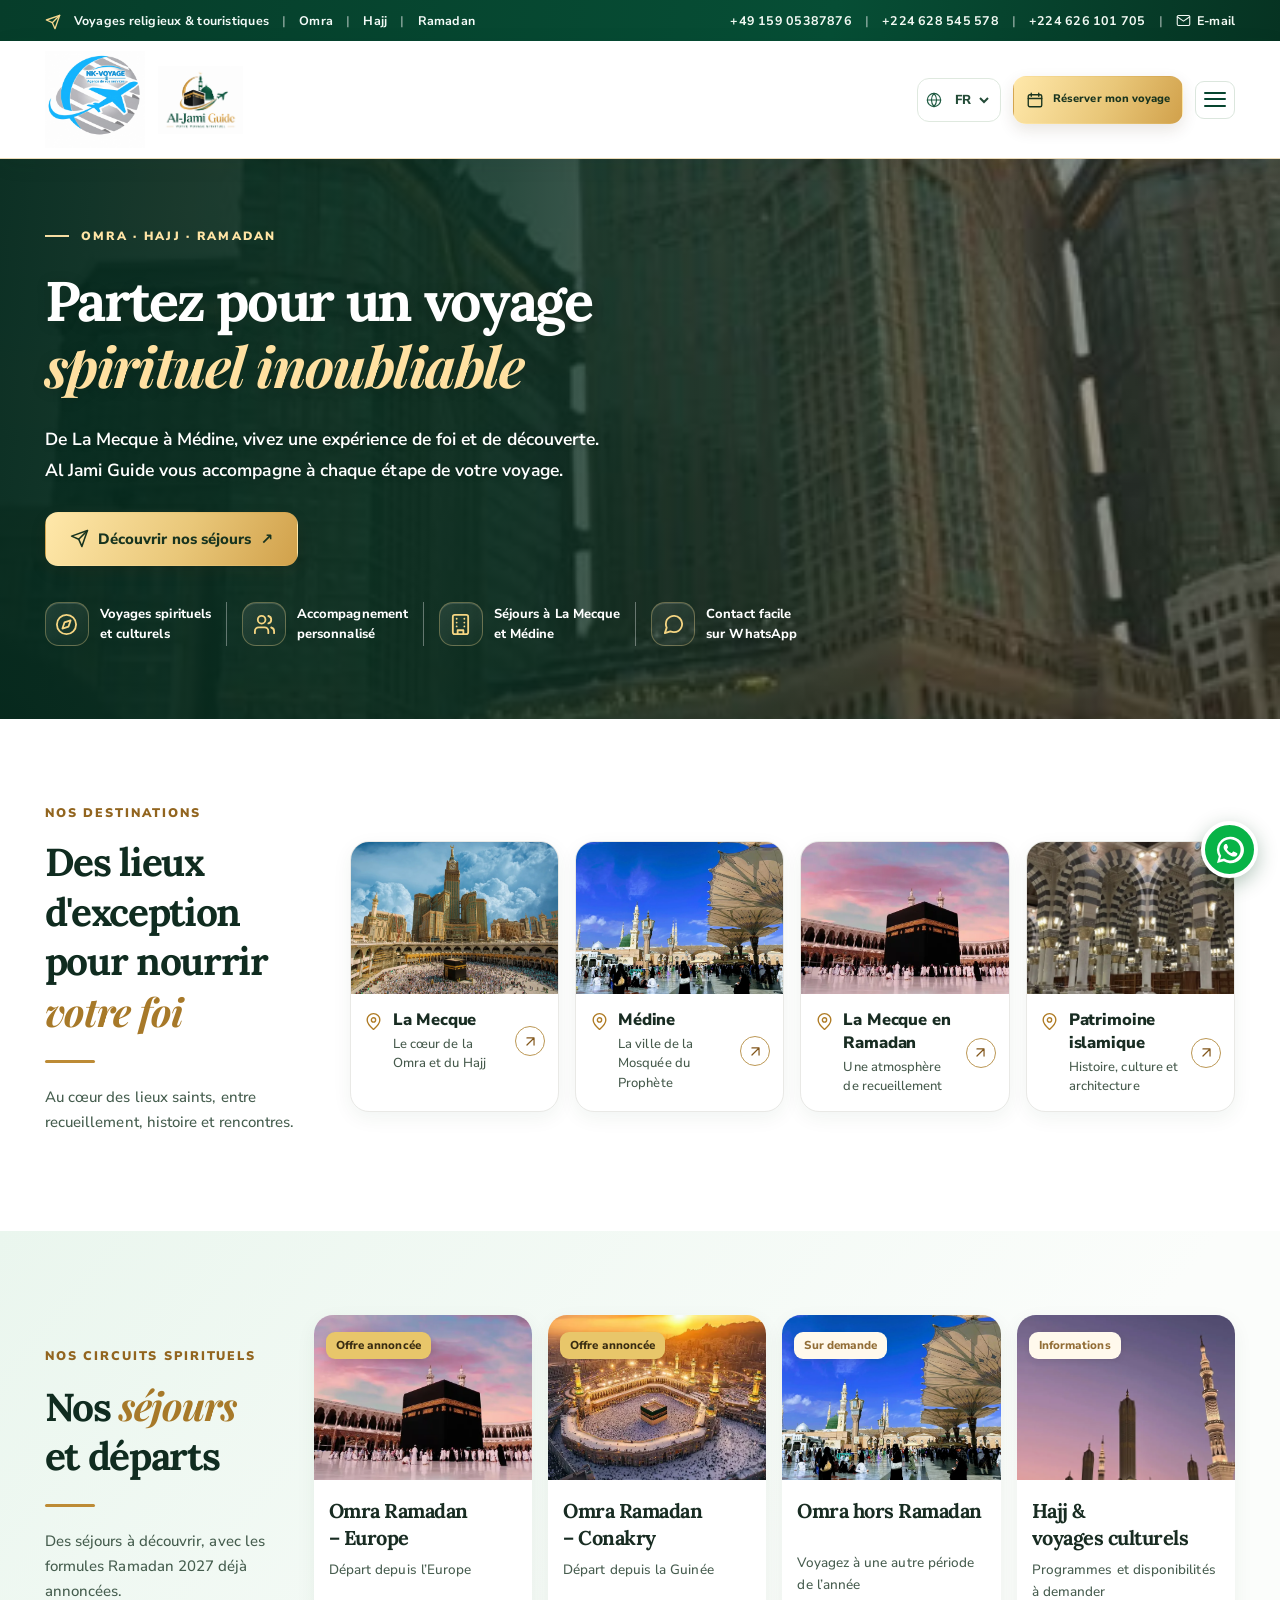
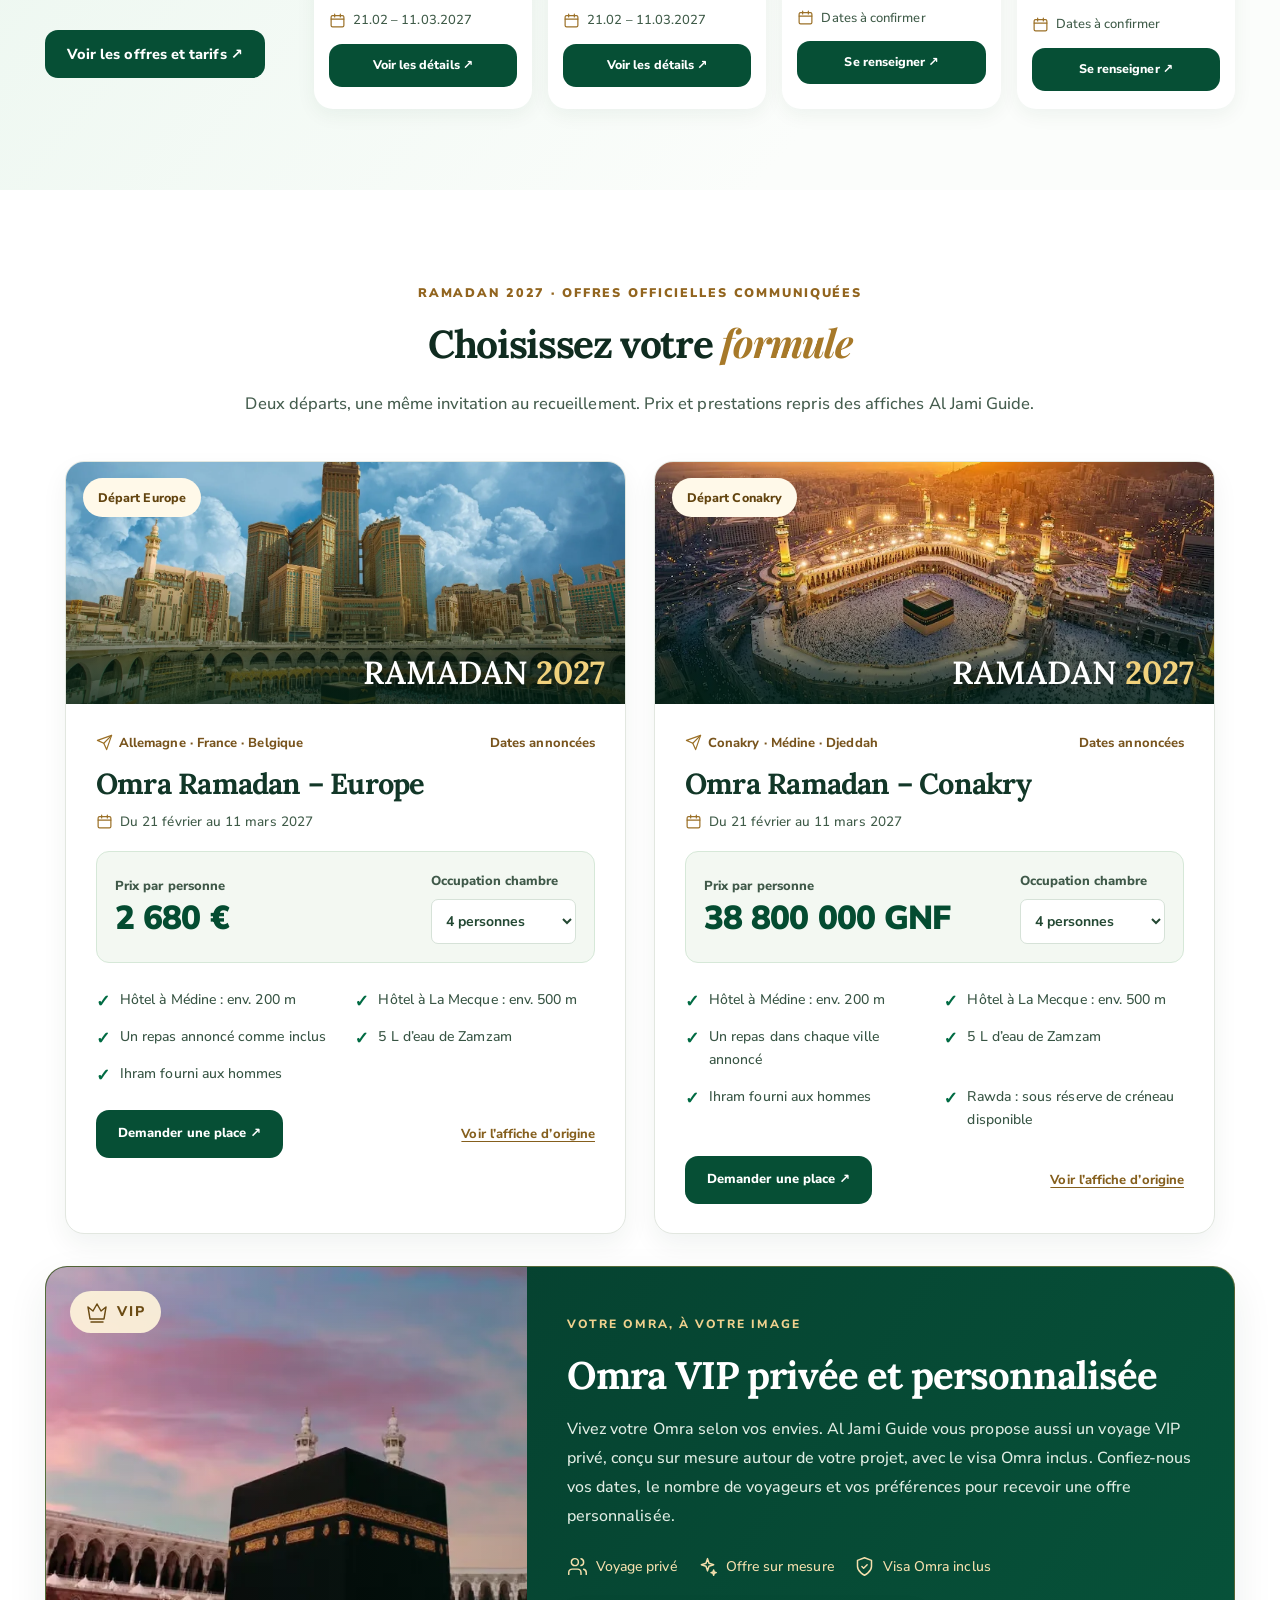
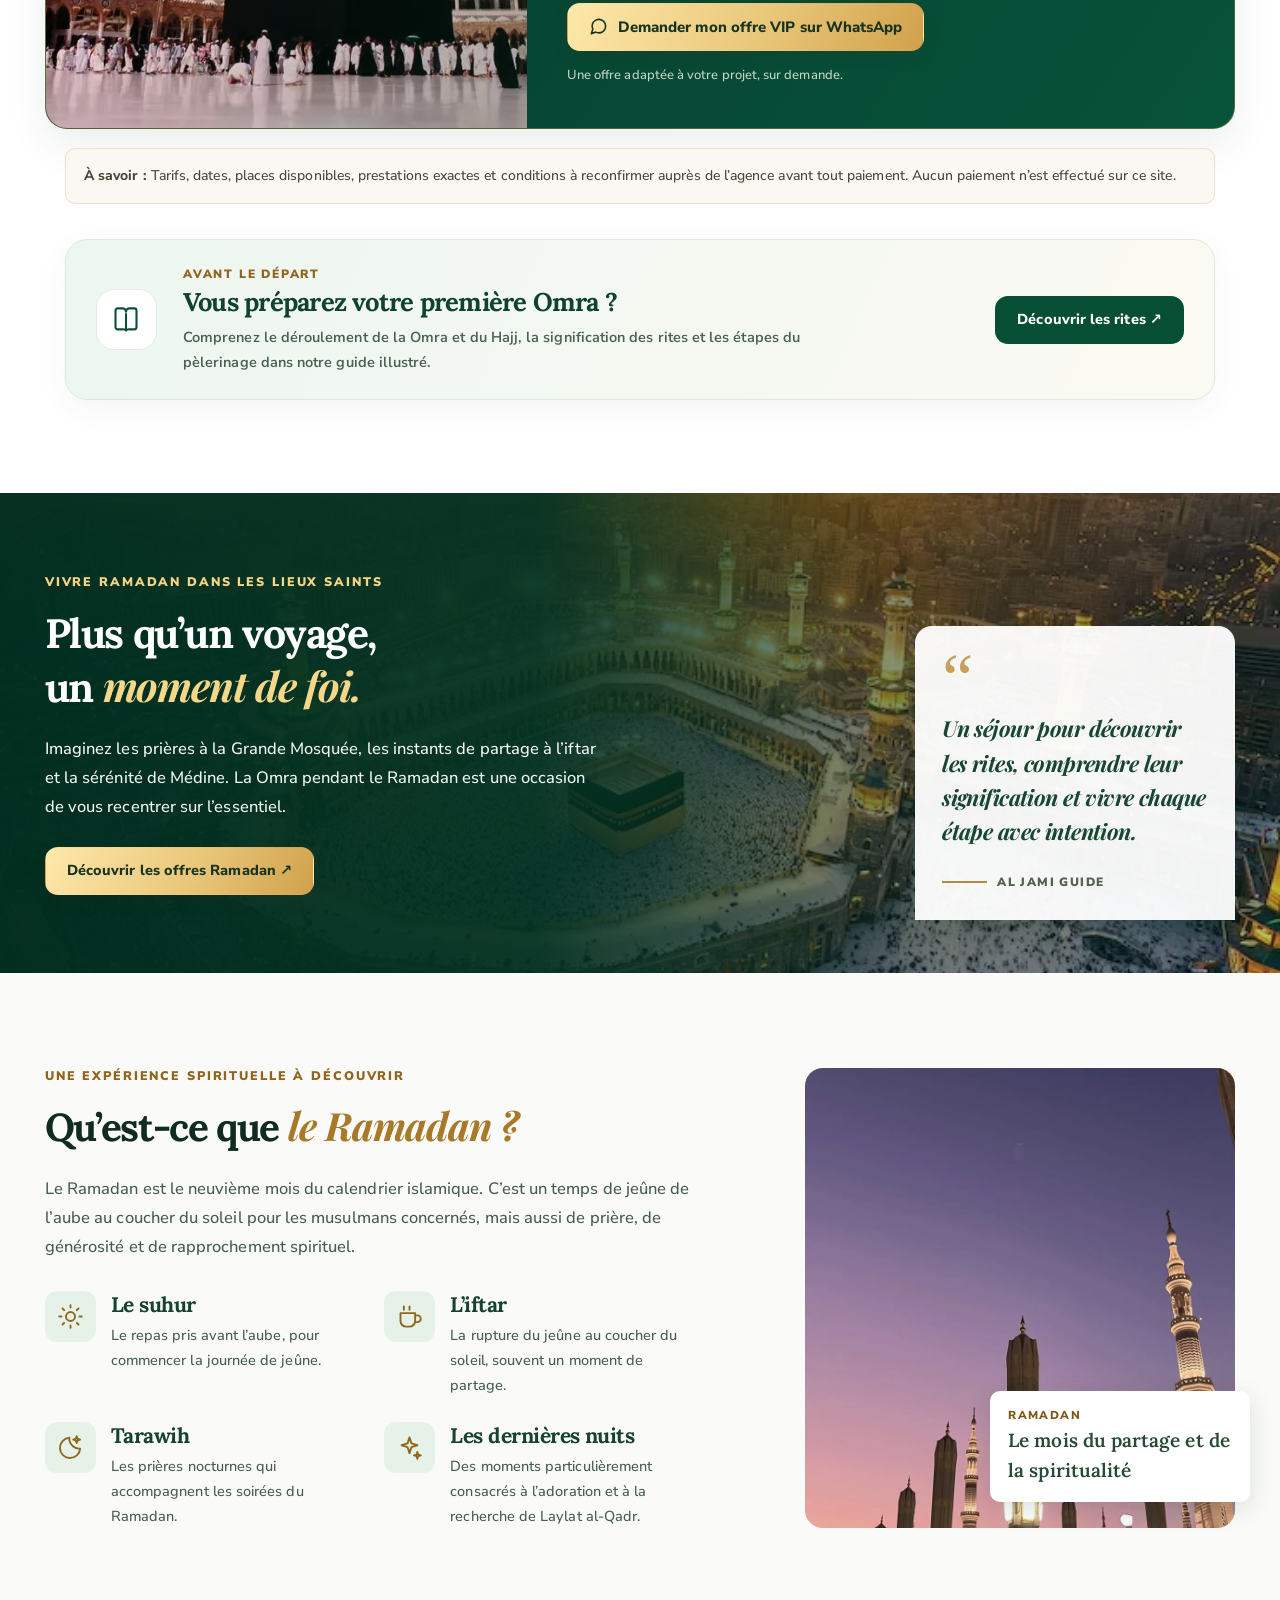
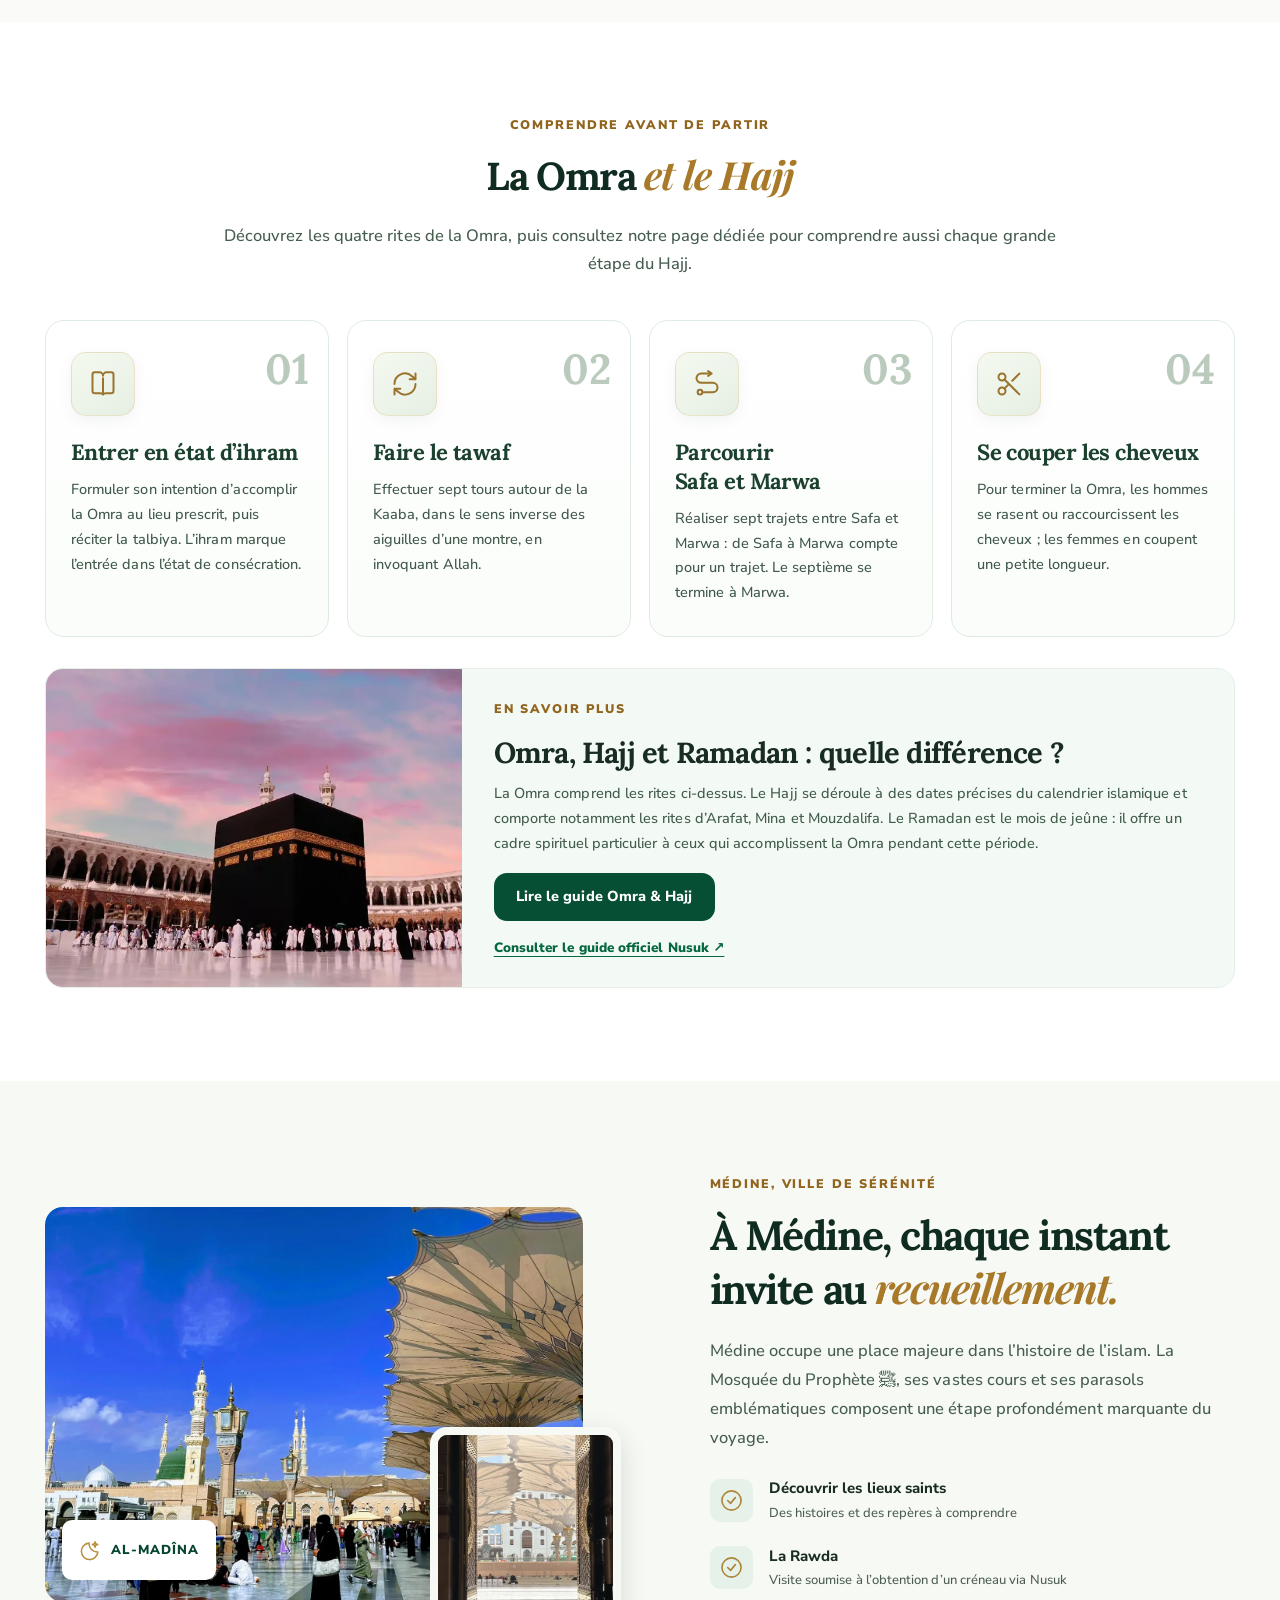
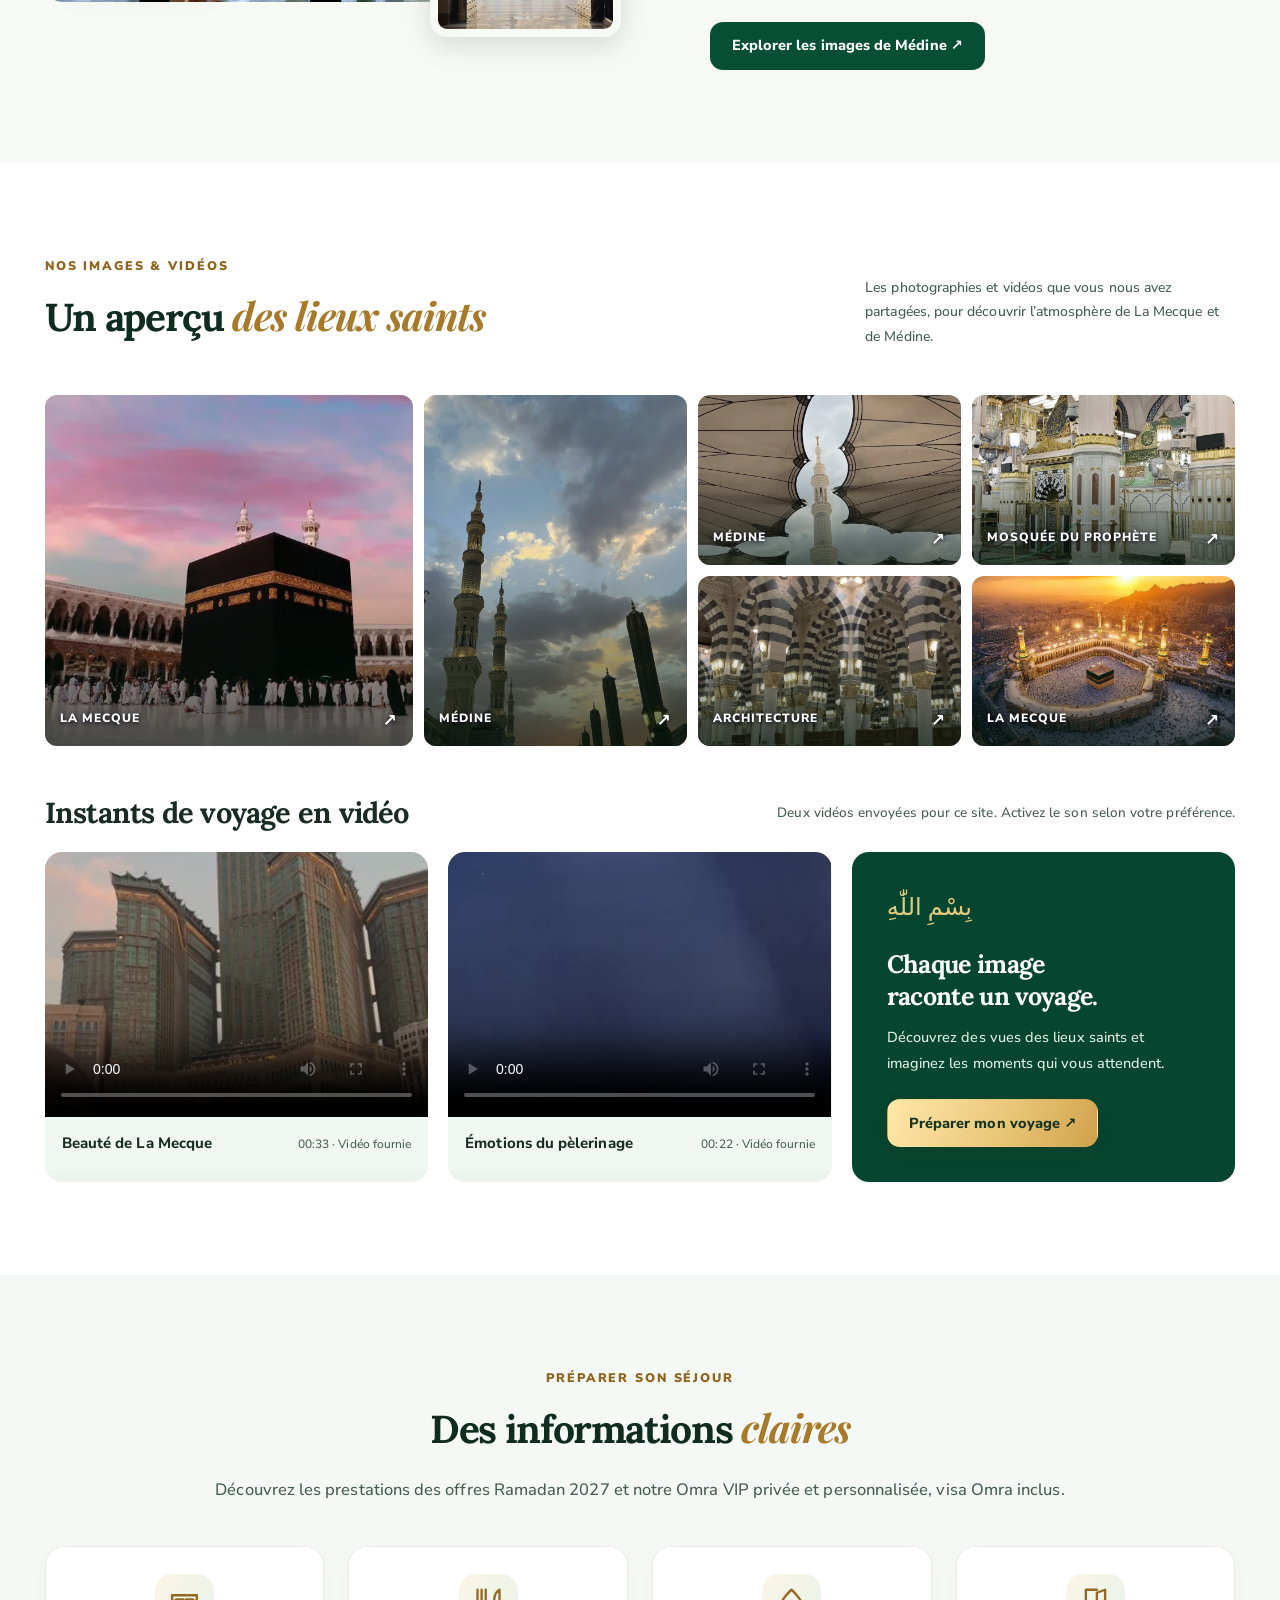
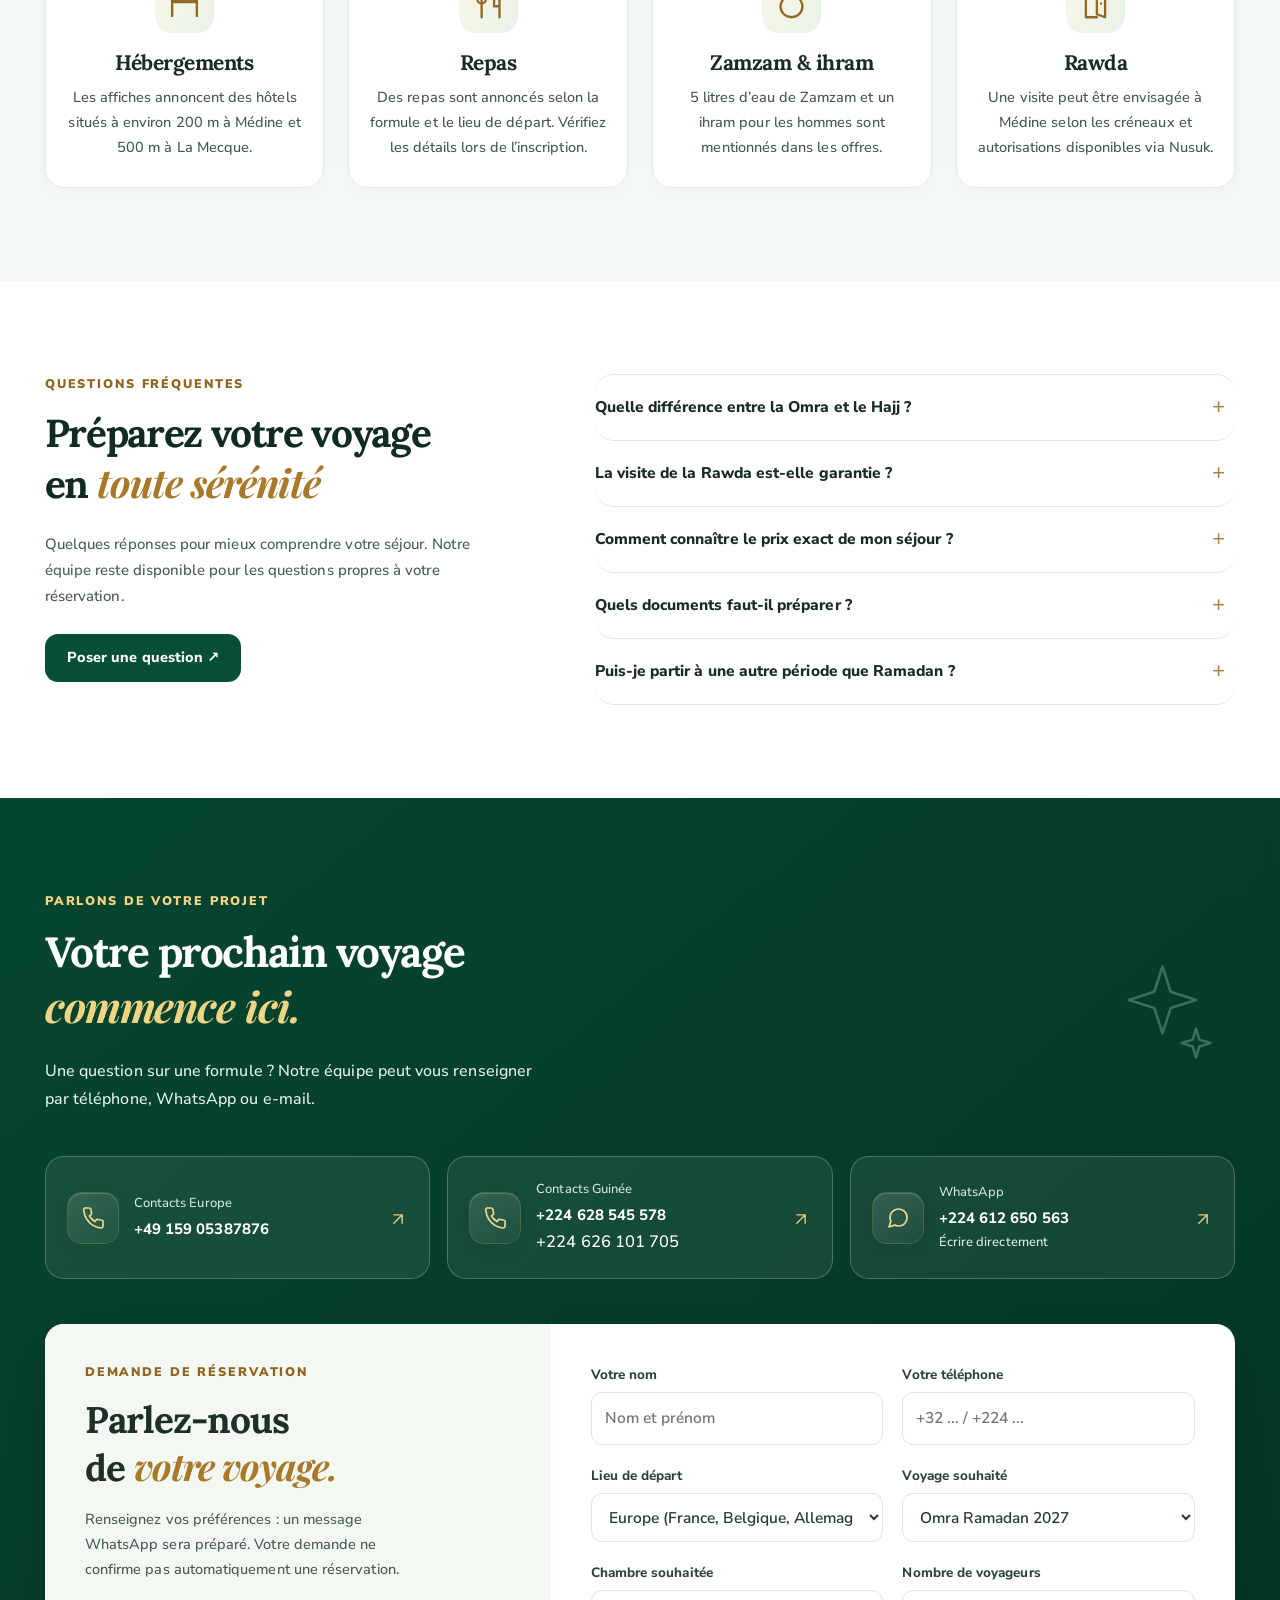
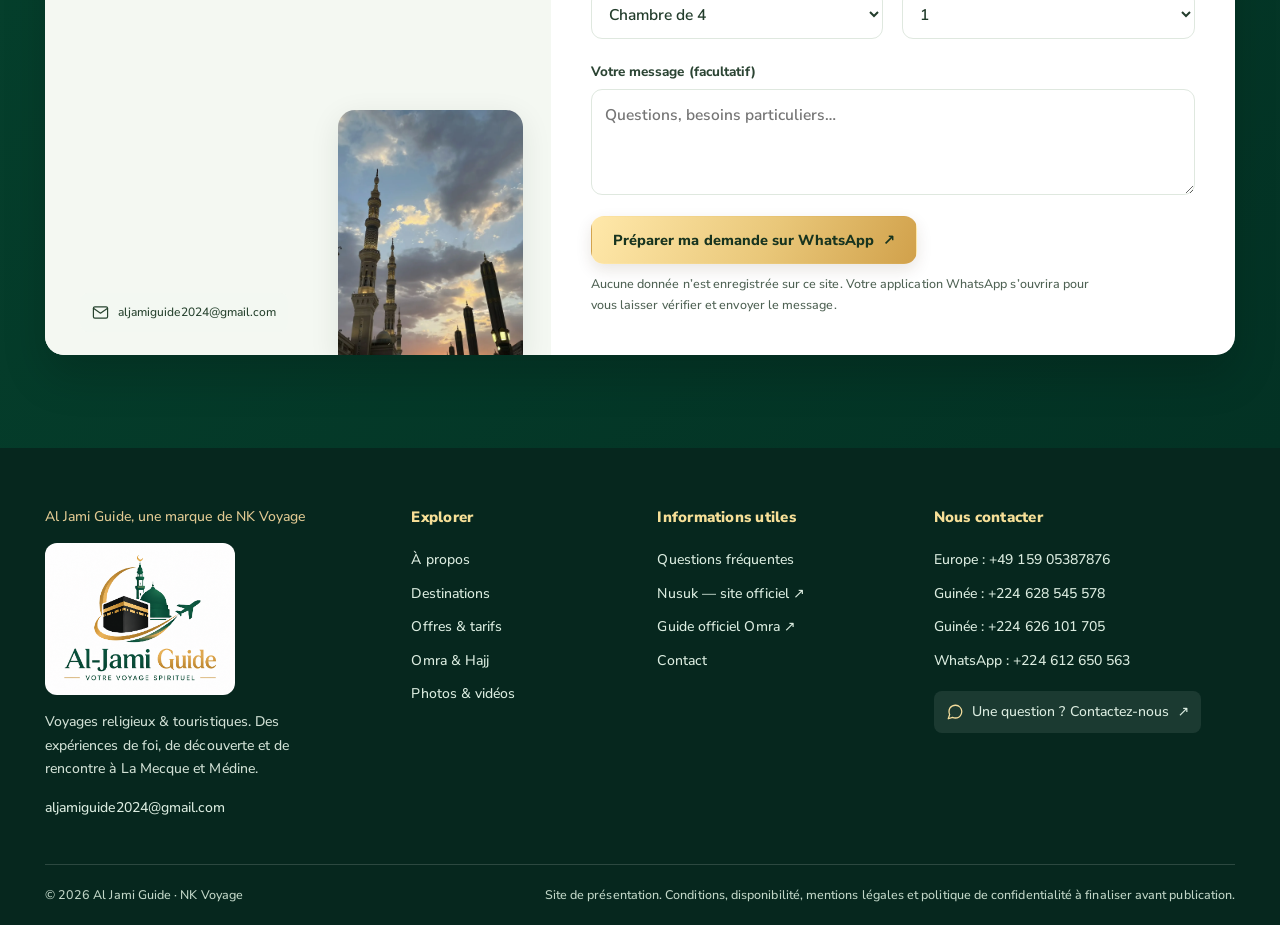
==== commit f6c5fb2a: "Rapprocher les logos et retirer la mention sous Al Jami Guide" ====
--- a/index.html
+++ b/index.html
@@ -27,7 +27,7 @@
 </div>
 <header class="site-header" id="site-header">
 <div class="container nav-in">
-<a class="partner-brand" href="a-propos.html" aria-label="NK Voyage — À propos"><img src="assets/nk-voyage-logo.jpg" alt="NK Voyage" width="1277" height="1232"/></a>
+<div class="header-brands"><a class="partner-brand" href="a-propos.html" aria-label="NK Voyage — À propos"><img src="assets/nk-voyage-logo.jpg" alt="NK Voyage" width="1277" height="1232"/></a><a aria-label="Al Jami Guide, accueil" class="brand" href="#accueil"><span class="brand-primary"><img class="brand-logo" src="assets/al-jami-logo.png" alt="Al Jami Guide — Votre voyage spirituel" width="1402" height="1122" fetchpriority="high"/></span></a></div>
 <nav aria-label="Navigation principale" class="main-nav" id="primary-nav">
 <a class="nav-link active" data-t="navHome" href="#accueil">Accueil</a>
 <a class="nav-link" data-t="navDest" href="#destinations">Destinations</a>
@@ -38,7 +38,7 @@
 <a class="nav-link" data-t="navContact" href="#contact">Contact</a>
 <a class="nav-link" data-brand="navAbout" href="a-propos.html">À propos</a>
 </nav>
-<div class="nav-actions"><a aria-label="Al Jami Guide, accueil" class="brand" href="#accueil"><span class="brand-primary"><img class="brand-logo" src="assets/al-jami-logo.png" alt="Al Jami Guide — Votre voyage spirituel" width="1402" height="1122" fetchpriority="high"/><span class="brand-endorsement" data-brand="brandBy">Une marque de NK Voyage</span></span></a><label class="lang-control"><span class="sr-only">Langue / Language</span><svg aria-hidden="true" class="ui-icon lang-globe"><use href="#icon-globe"></use></svg><select aria-label="Choisir la langue" id="language"><option value="fr">FR</option><option value="en">EN</option><option value="de">DE</option></select></label><a class="btn btn-gold nav-book" href="#reservation"><svg aria-hidden="true" class="btn-ic" viewbox="0 0 24 24"><rect height="16" rx="2" width="18" x="3" y="5"></rect><path d="M7 3v4m10-4v4M3 10h18"></path></svg><span data-t="reserveNow">Réserver mon voyage</span></a><button aria-controls="primary-nav" aria-expanded="false" aria-label="Ouvrir le menu" class="hamburger" id="menu-toggle" type="button"><span></span><span></span><span></span></button></div>
+<div class="nav-actions"><label class="lang-control"><span class="sr-only">Langue / Language</span><svg aria-hidden="true" class="ui-icon lang-globe"><use href="#icon-globe"></use></svg><select aria-label="Choisir la langue" id="language"><option value="fr">FR</option><option value="en">EN</option><option value="de">DE</option></select></label><a class="btn btn-gold nav-book" href="#reservation"><svg aria-hidden="true" class="btn-ic" viewbox="0 0 24 24"><rect height="16" rx="2" width="18" x="3" y="5"></rect><path d="M7 3v4m10-4v4M3 10h18"></path></svg><span data-t="reserveNow">Réserver mon voyage</span></a><button aria-controls="primary-nav" aria-expanded="false" aria-label="Ouvrir le menu" class="hamburger" id="menu-toggle" type="button"><span></span><span></span><span></span></button></div>
 </div>
 </header>
 <main id="main">
--- a/styles.css
+++ b/styles.css
@@ -728,7 +728,7 @@
 .brand-primary .brand-logo{width:136px;height:76px;object-fit:contain;}
 .brand-endorsement{display:block;font:500 10px/1.35 var(--font-body);color:#657266;white-space:nowrap;letter-spacing:.1px;margin-top:-1px;}
 .partner-brand{display:flex;align-items:center;justify-content:center;flex-shrink:0;margin-right:3px;}
-.partner-brand img{width:74px;height:74px;object-fit:contain;}
+.partner-brand img{width:100px;height:100px;object-fit:contain;}
 .site-header{height:118px;border-bottom:1px solid #c99c4060;}
 .footer-endorsement{color:#e0c992!important;}
 .about-hero{background:linear-gradient(120deg,#063e2d,#07543b);color:#fff;padding:70px 0 65px;text-align:center;}
@@ -750,5 +750,13 @@
 .about-contact p{font-size:16px;color:#536b5b;max-width:680px;margin:0;}
 @media(max-width:1400px){.main-nav{gap:0}.nav-link{padding:10px 6px;font-size:11px;}.nav-book{padding:11px 12px;font-size:11px;}.nav-in{gap:13px;}.brand-primary .brand-logo{width:120px;height:74px;}.brand-endorsement{font-size:9px;}}
 @media(max-width:1200px){.hamburger{display:flex;order:5}.main-nav{display:none;position:absolute;top:100%;left:0;right:0;background:#fff;box-shadow:0 18px 28px #0a321d1f;padding:13px 4%;flex-direction:column;align-items:stretch;gap:0;}.main-nav.is-open{display:flex}.nav-link{font-size:14px;padding:13px 16px;}.nav-actions{margin-left:auto;}.brand-primary .brand-logo{width:136px;height:76px;}.brand-endorsement{font-size:10px;}}
-@media(max-width:800px){.site-header{height:110px;}.brand-primary .brand-logo{width:122px;height:72px;}.brand-endorsement{font-size:9px;}.partner-brand img{width:66px;height:66px;}.nav-actions{gap:9px;}.about-hero{padding:48px 0;}.about-hero h1{font-size:34px;}.about-hero p{font-size:16px;}.about-layout{grid-template-columns:1fr;gap:32px;}.about-copy p{font-size:16px;}.about-contact>.container{flex-direction:column;align-items:flex-start;}.about-contact h2{font-size:29px;}}
-@media(max-width:420px){.brand-primary .brand-logo{width:110px;height:66px;}.brand-endorsement{font-size:8px;}.partner-brand img{width:58px;height:58px;}.nav-actions{gap:7px;}.nav-in{gap:6px;}.site-header{height:102px;}.lang-control select{max-width:54px;}.about-hero h1{font-size:30px;}}
+@media(max-width:800px){.site-header{height:110px;}.brand-primary .brand-logo{width:122px;height:72px;}.brand-endorsement{font-size:9px;}.partner-brand img{width:88px;height:88px;}.nav-actions{gap:9px;}.about-hero{padding:48px 0;}.about-hero h1{font-size:34px;}.about-hero p{font-size:16px;}.about-layout{grid-template-columns:1fr;gap:32px;}.about-copy p{font-size:16px;}.about-contact>.container{flex-direction:column;align-items:flex-start;}.about-contact h2{font-size:29px;}}
+@media(max-width:420px){.brand-primary .brand-logo{width:110px;height:66px;}.brand-endorsement{font-size:8px;}.partner-brand img{width:78px;height:78px;}.nav-actions{gap:7px;}.nav-in{gap:6px;}.site-header{height:102px;}.lang-control select{max-width:54px;}.about-hero h1{font-size:30px;}}
+
+/* Both logos grouped together: NK Voyage first, Al Jami Guide smaller. */
+.header-brands{display:flex;align-items:center;gap:12px;flex-shrink:0;}
+.header-brands .partner-brand{margin:0;}
+.header-brands .brand-primary .brand-logo{width:88px;height:68px;}
+.header-brands .brand-endorsement{font-size:8px;line-height:1.4;white-space:normal;text-align:center;max-width:100px;margin-top:0;}
+@media(max-width:800px){.header-brands{gap:9px;}.header-brands .brand-primary .brand-logo{width:76px;height:60px;}.header-brands .brand-endorsement{max-width:88px;font-size:8px;}}
+@media(max-width:420px){.header-brands{gap:7px;}.header-brands .brand-primary .brand-logo{width:66px;height:52px;}.header-brands .brand-endorsement{max-width:76px;font-size:7px;}}
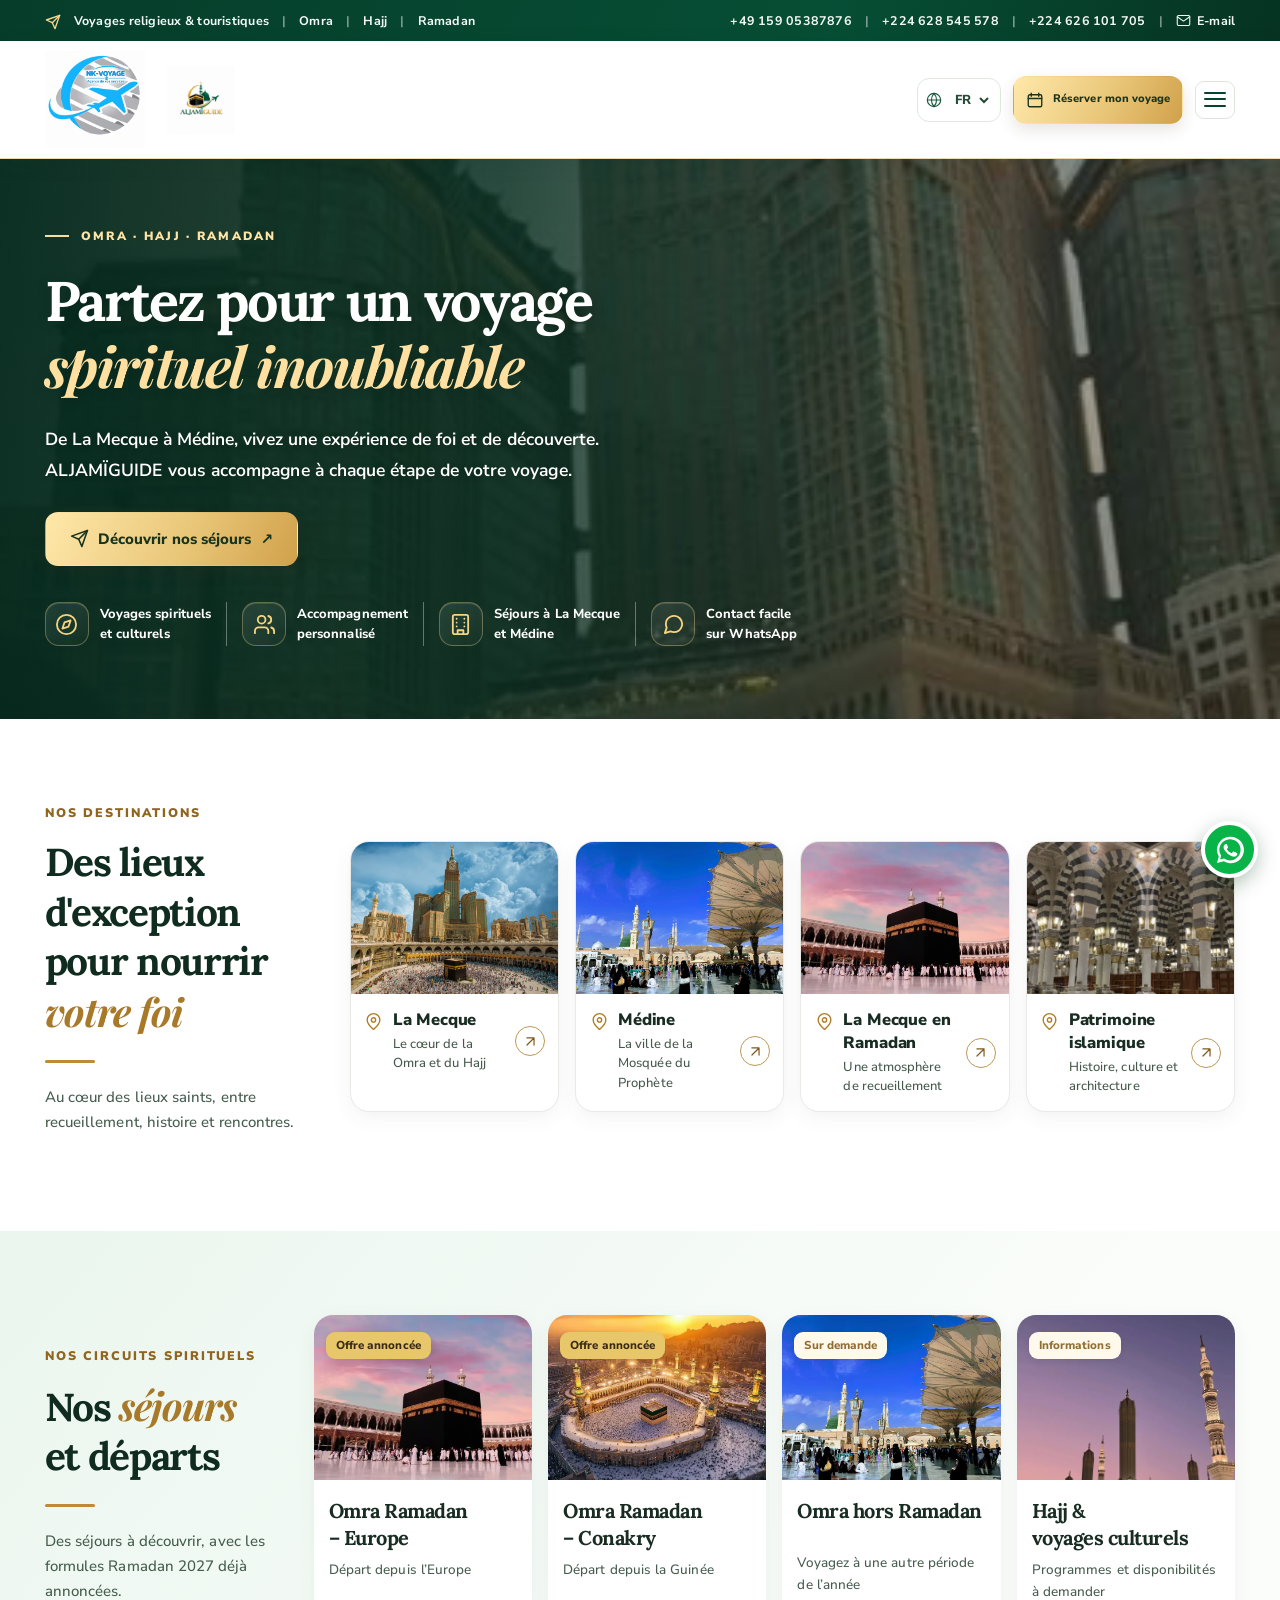
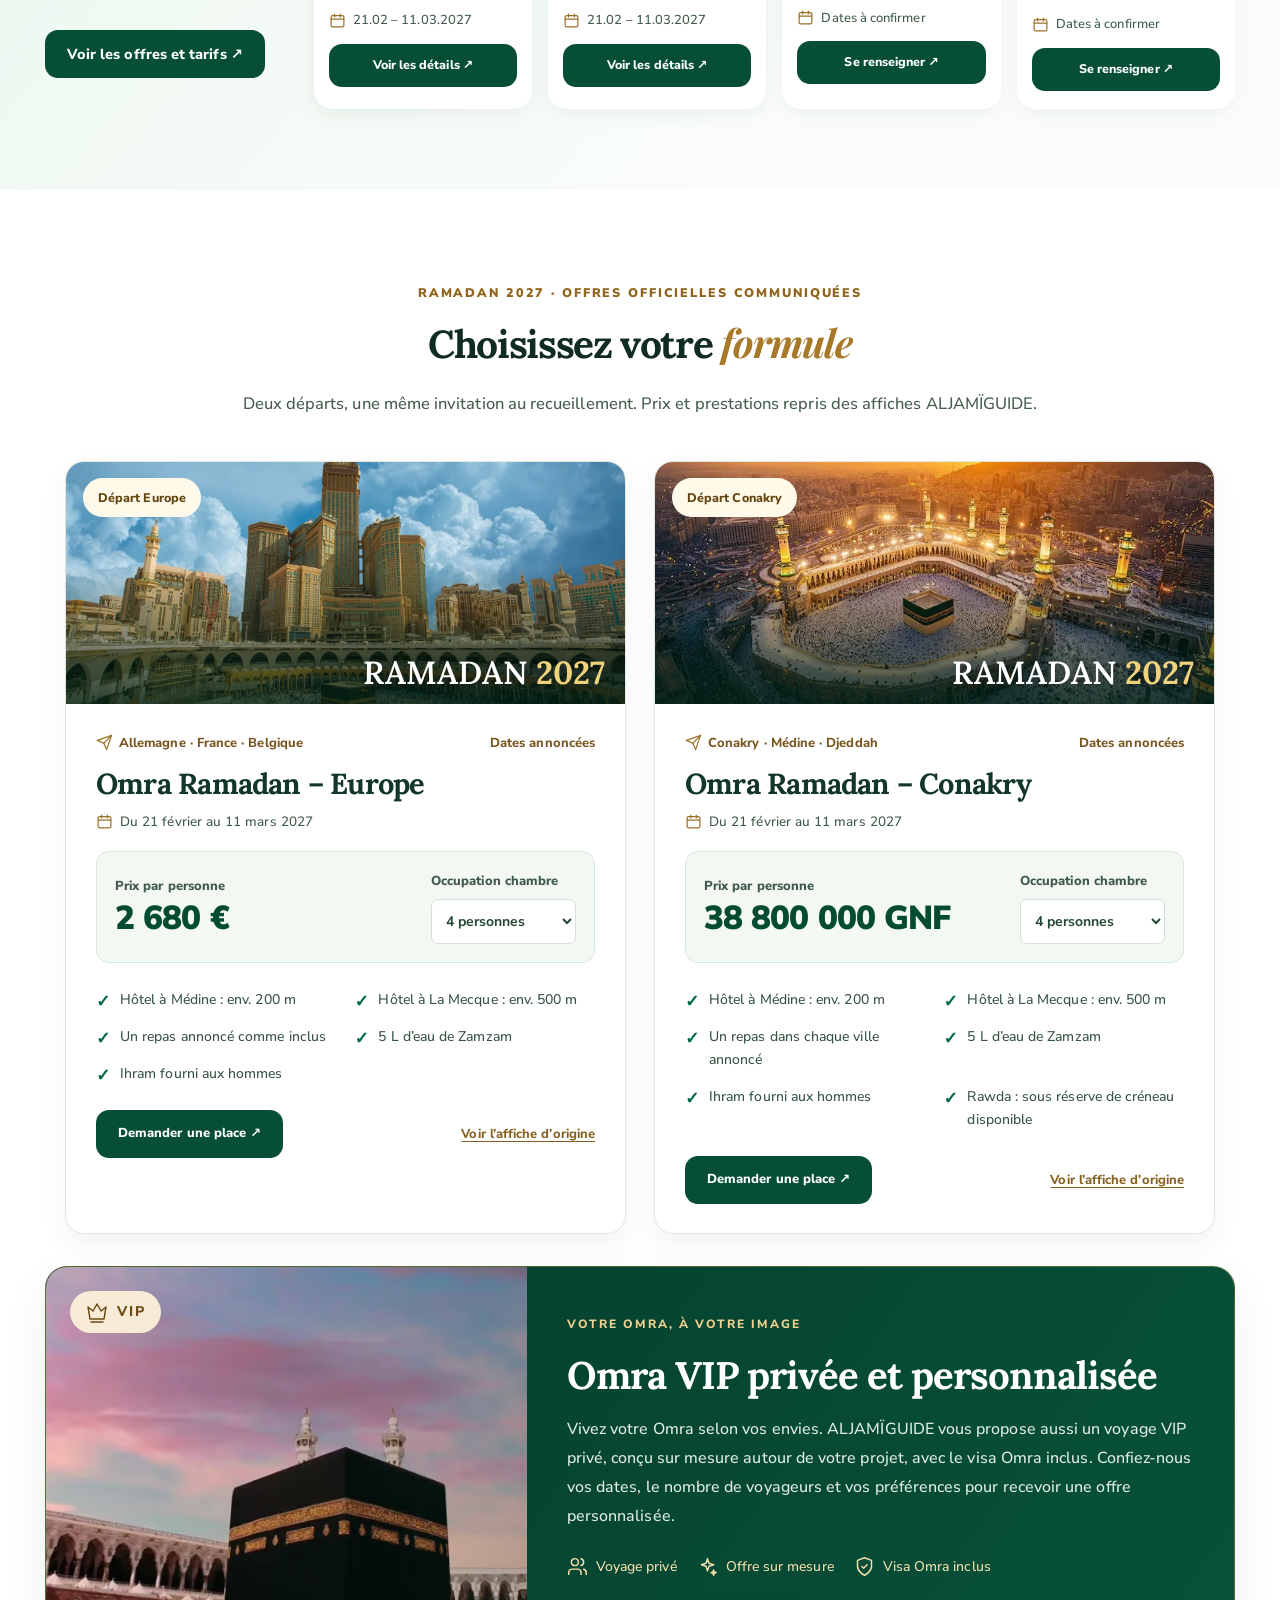
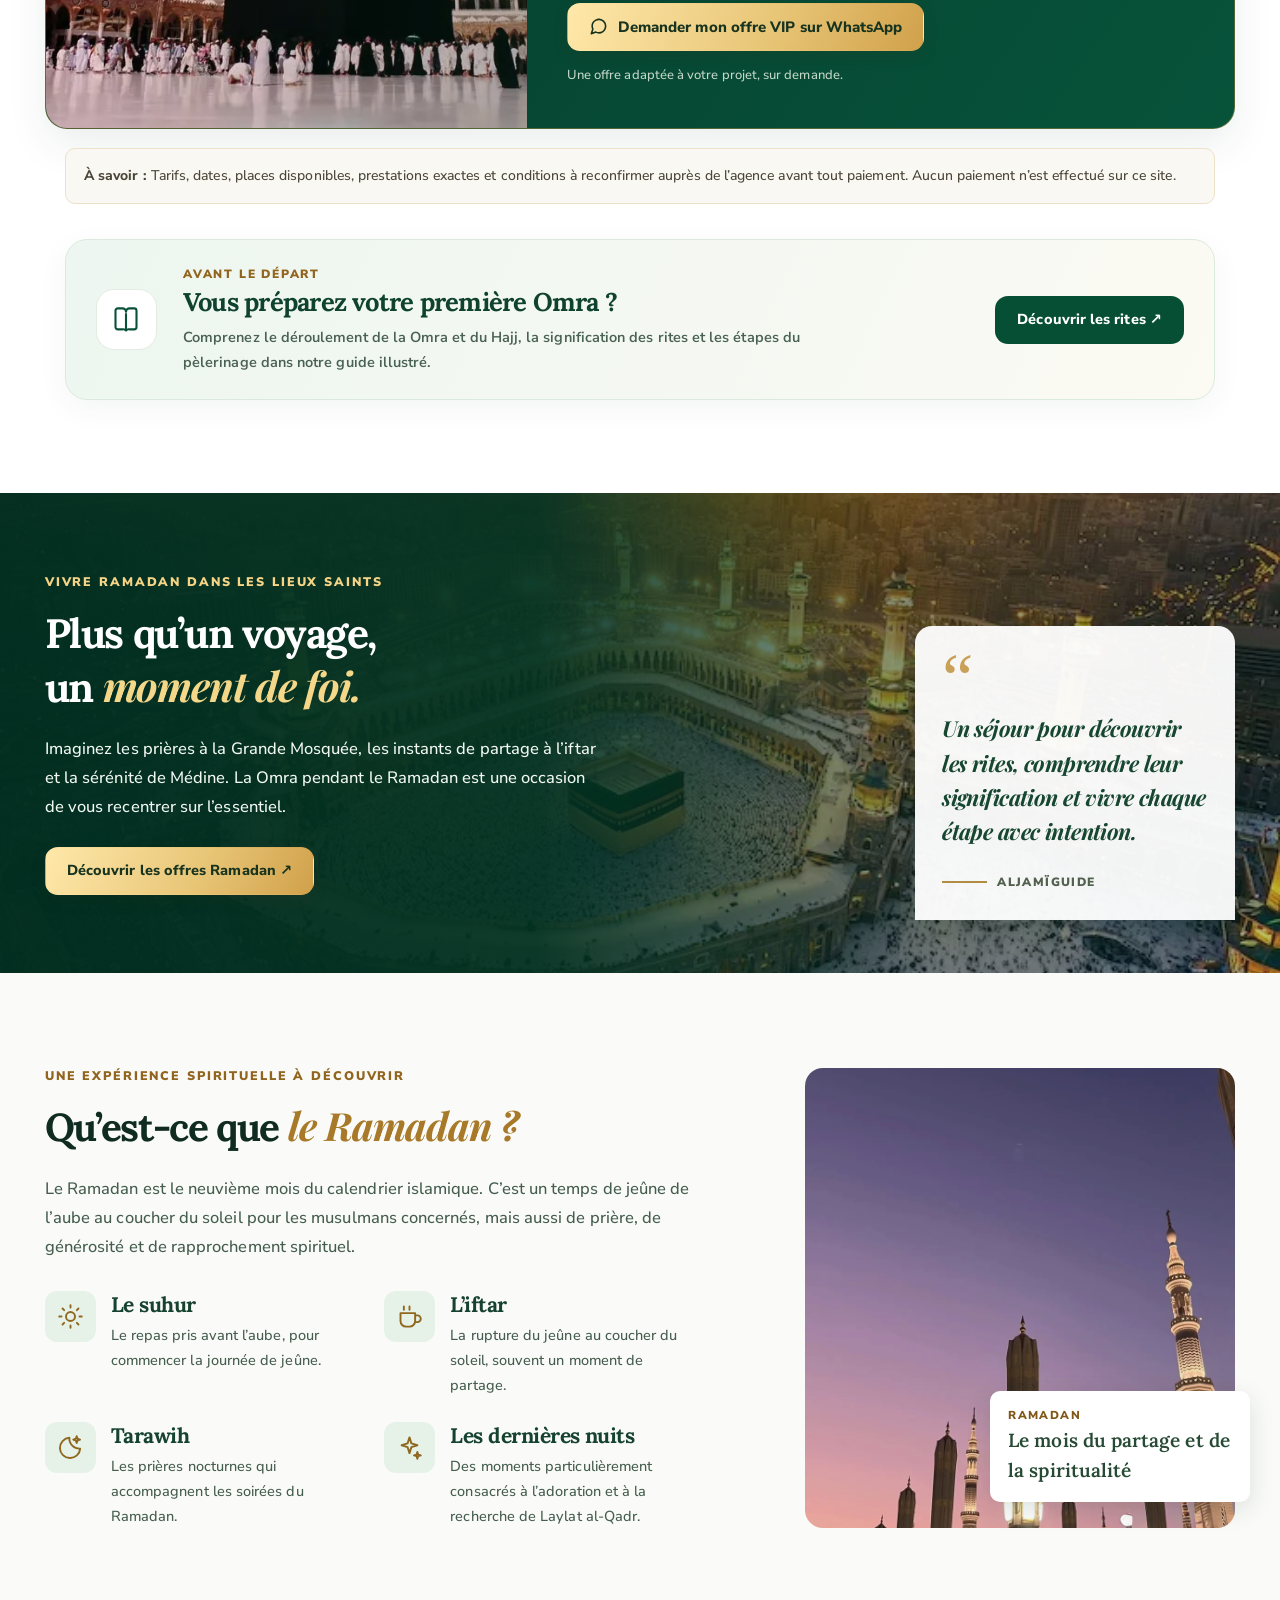
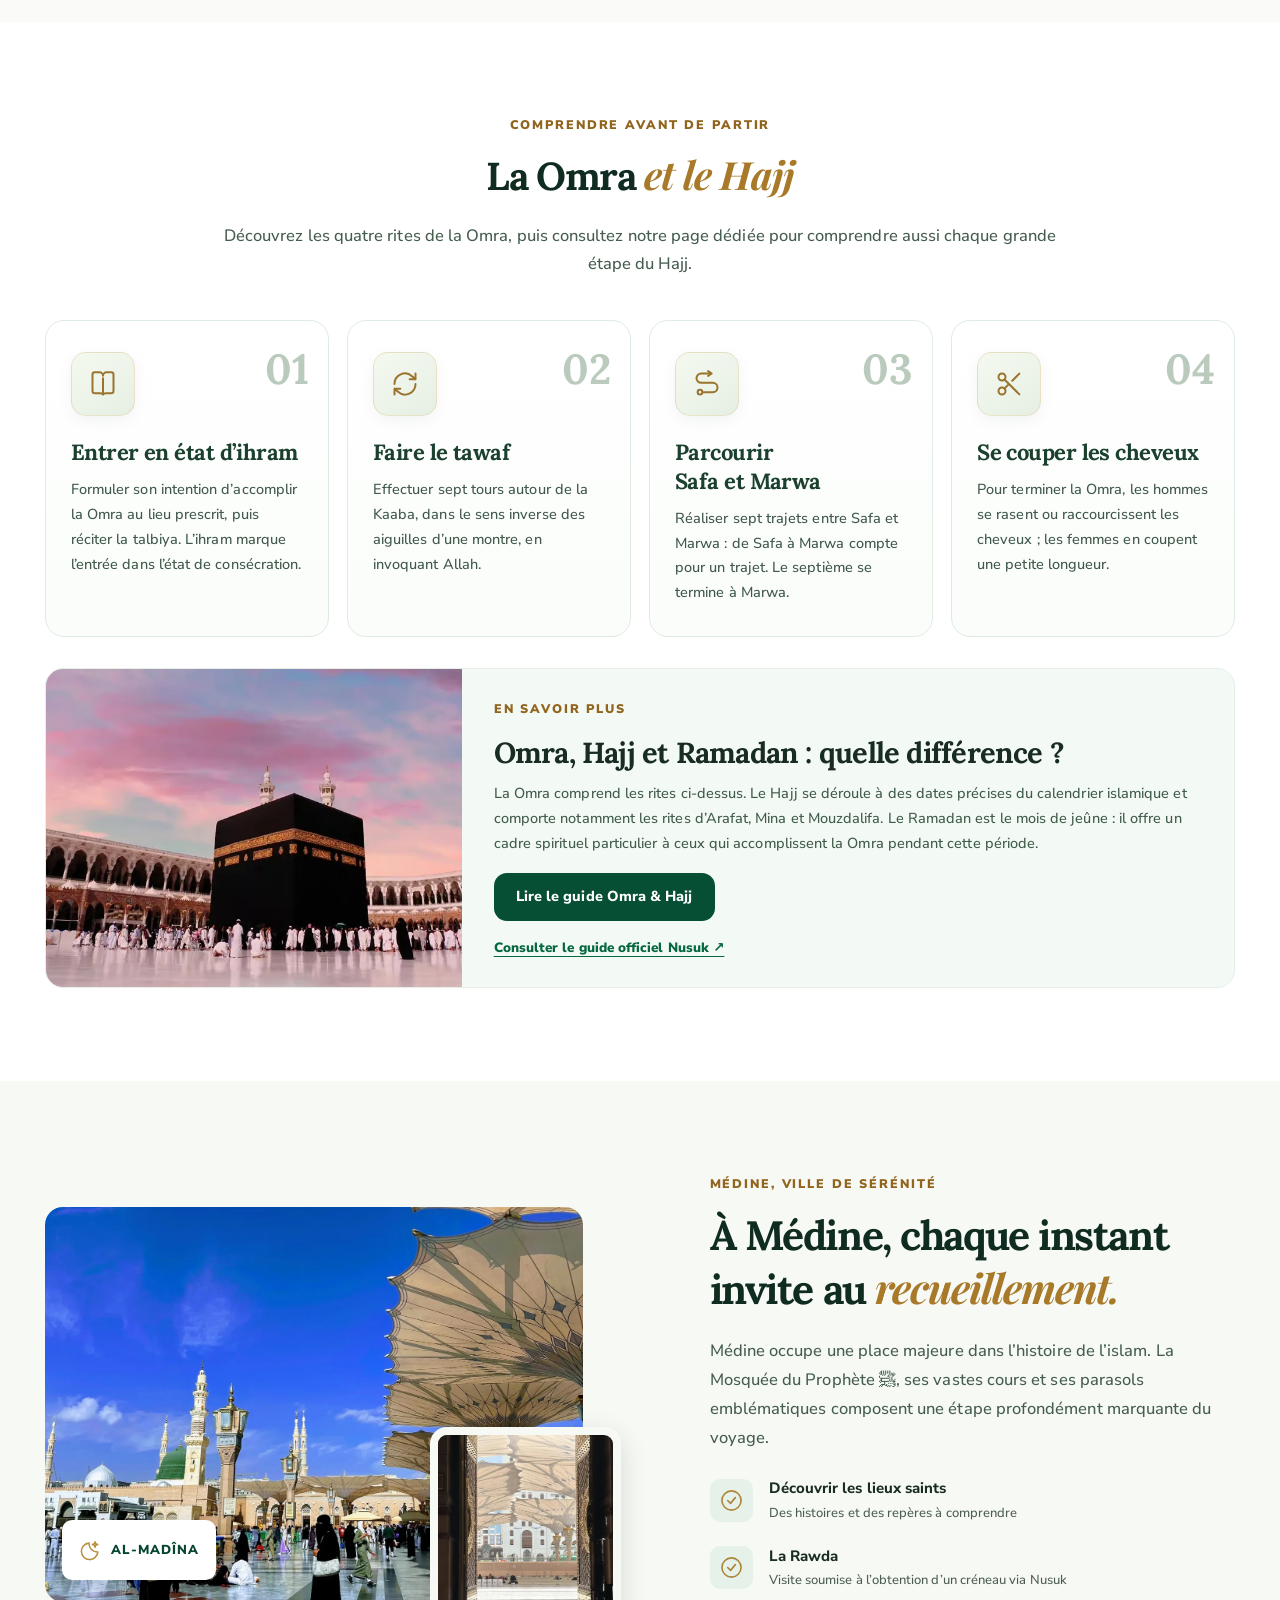
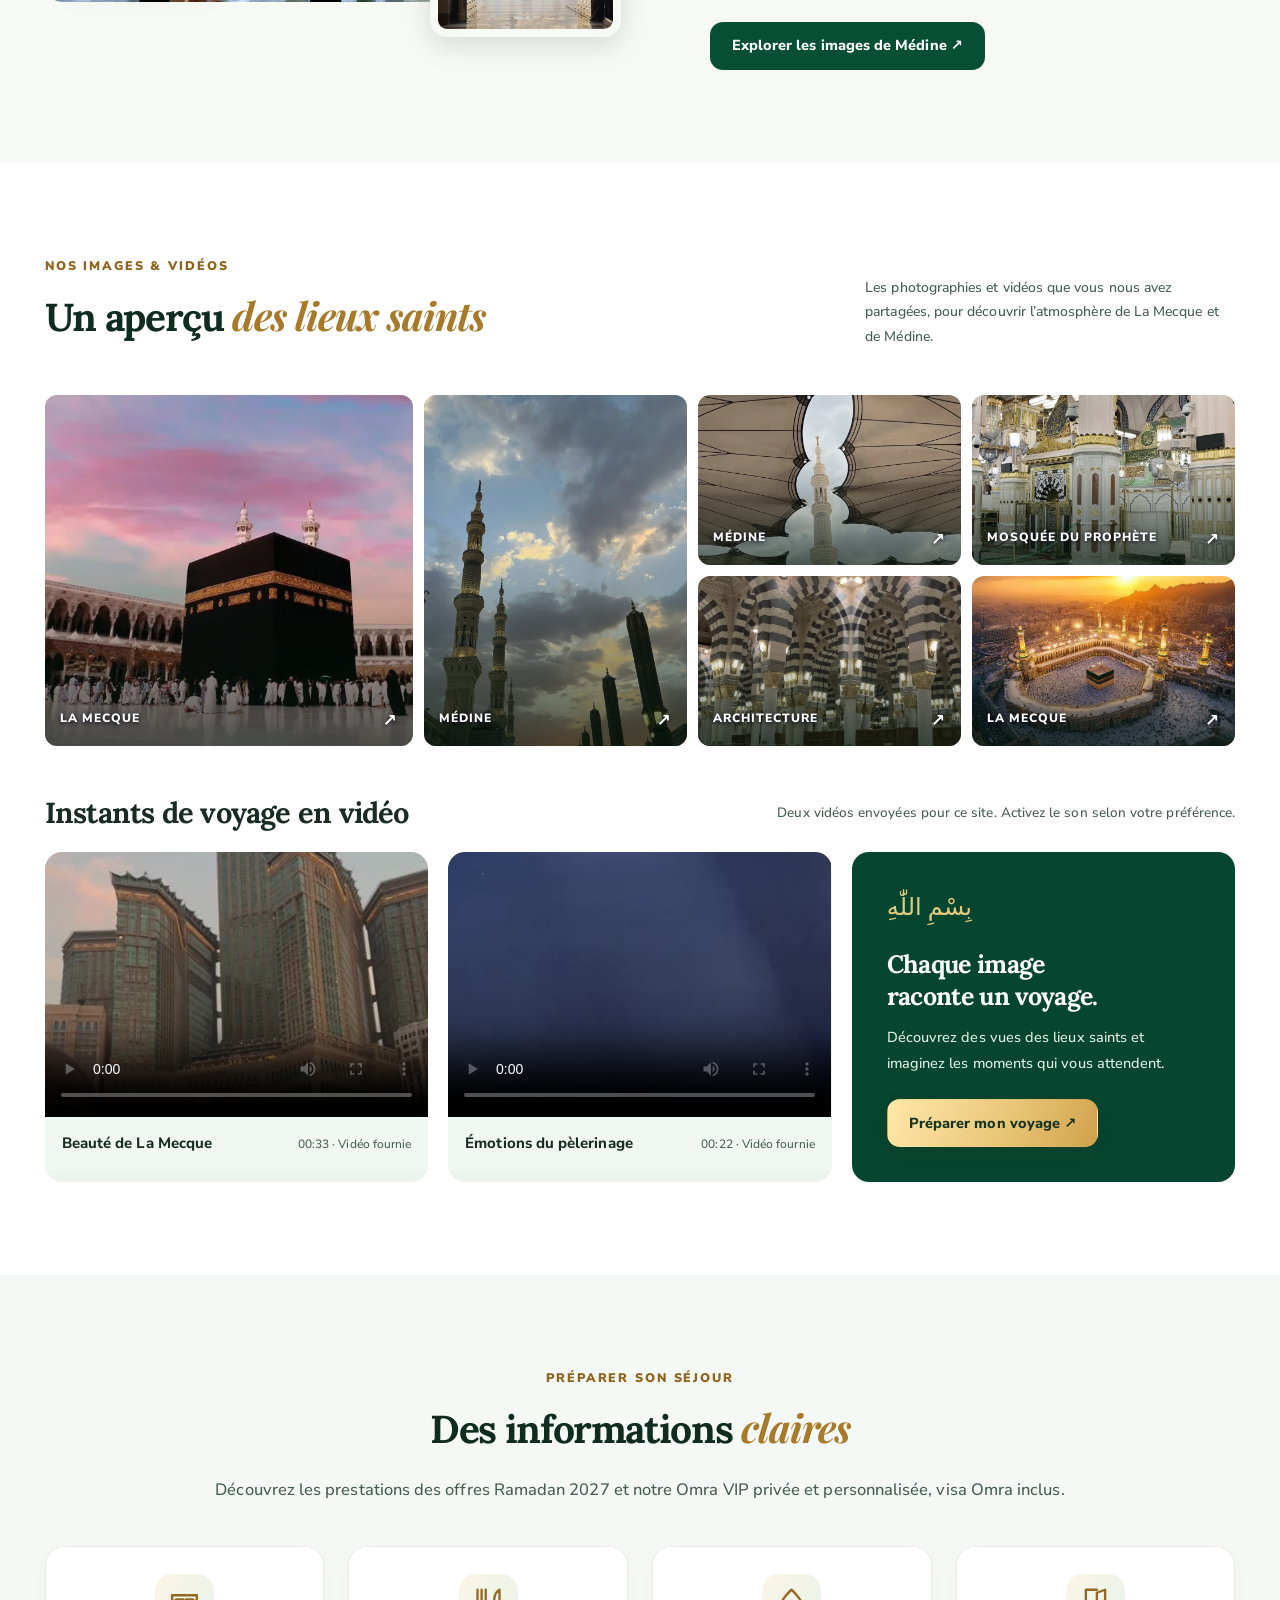
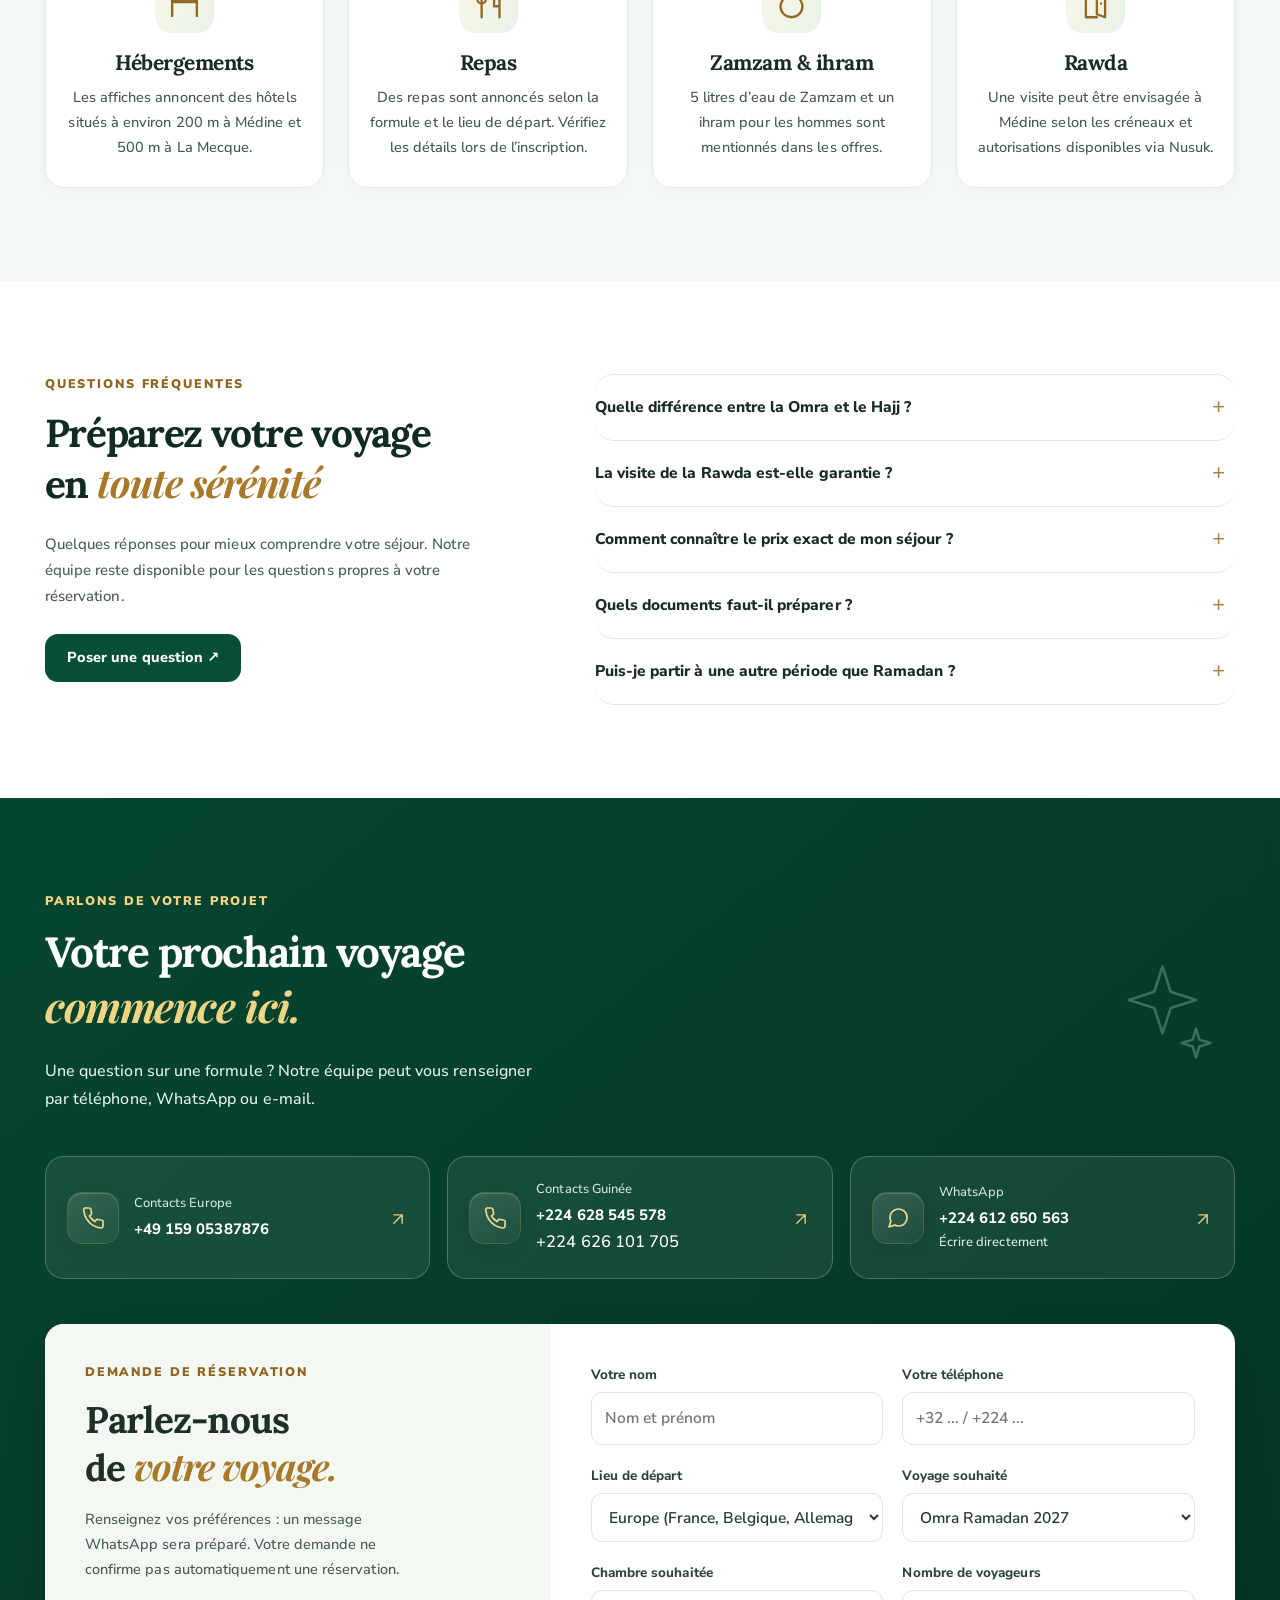
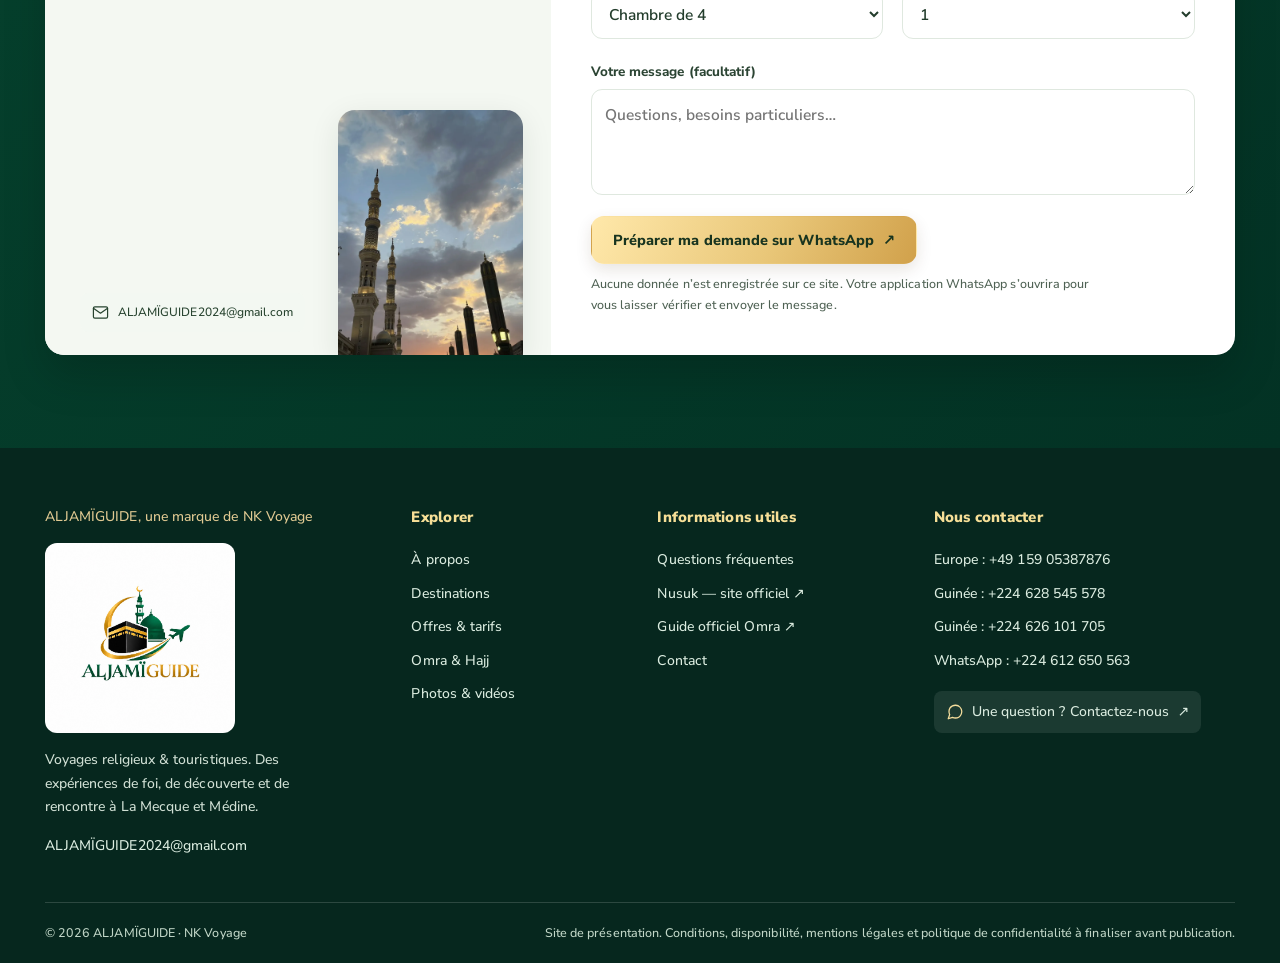
==== commit 22ed6e65: "Uniformiser la marque ALJAMÏGUIDE et installer le nouveau logo" ====
--- a/index.html
+++ b/index.html
@@ -6,28 +6,28 @@
 <meta charset="utf-8"/>
 <meta content="width=device-width,initial-scale=1,viewport-fit=cover" name="viewport"/>
 <meta content="#06452f" name="theme-color"/>
-<meta content="Al Jami Guide : voyages religieux et touristiques, Omra, Ramadan et accompagnement à La Mecque et Médine. Découvrez les départs 2027 depuis l’Europe et Conakry." name="description"/>
-<meta content="Al Jami Guide — Voyages religieux &amp; touristiques" property="og:title"/>
+<meta content="ALJAMÏGUIDE : voyages religieux et touristiques, Omra, Ramadan et accompagnement à La Mecque et Médine. Découvrez les départs 2027 depuis l’Europe et Conakry." name="description"/>
+<meta content="ALJAMÏGUIDE — Voyages religieux &amp; touristiques" property="og:title"/>
 <meta content="Découvrez nos séjours à La Mecque et Médine et les offres Omra Ramadan 2027 au départ d’Europe et de Conakry." property="og:description"/>
 <meta content="assets/hero-kaaba.webp" property="og:image"/>
-<title>Al Jami Guide — Voyages religieux &amp; touristiques</title>
-<link href="assets/favicon.svg" rel="icon" type="image/svg+xml"/>
+<title>ALJAMÏGUIDE — Voyages religieux &amp; touristiques</title>
+<link href="assets/aljamiguide-logo.jpg" rel="icon" type="image/jpeg"/>
 <link href="https://fonts.googleapis.com" rel="preconnect"/>
 <link crossorigin="" href="https://fonts.gstatic.com" rel="preconnect"/>
 <link href="https://fonts.googleapis.com/css2?family=Lora:wght@600;700;800&amp;family=Nunito+Sans:wght@400;500;600;700;800;900&amp;family=Playfair+Display:ital,wght@1,700&amp;display=swap" rel="stylesheet"/>
-<link href="styles.css" rel="stylesheet"/>
+<link href="styles.css?v=aljami-brand-20261122" rel="stylesheet"/>
 </head>
 <body><svg aria-hidden="true" class="svg-sprite" focusable="false" xmlns="http://www.w3.org/2000/svg"><symbol id="icon-plane" viewbox="0 0 24 24"><path d="M17.5 21 16 13l-7-3.5V3.5a1.5 1.5 0 0 0-3 0v6L1 12v3l5-1.5V20l-2 1v2l3.5-1 3.5 1v-2l-2-1v-6.5L16 17l1.5 4Z" transform="translate(3 -1) scale(.9)"></path></symbol><symbol id="icon-plane-simple" viewbox="0 0 24 24"><path d="m22 2-7 20-4-9-9-4Z"></path><path d="M22 2 11 13"></path></symbol><symbol id="icon-mail" viewbox="0 0 24 24"><rect height="16" rx="2" width="20" x="2" y="4"></rect><path d="m2 6 10 7 10-7"></path></symbol><symbol id="icon-phone" viewbox="0 0 24 24"><path d="M22 16.9V20a2 2 0 0 1-2.2 2 19 19 0 0 1-8.2-2.9 19 19 0 0 1-5.8-5.8A19 19 0 0 1 2.9 5 2 2 0 0 1 4.9 2H8a2 2 0 0 1 2 1.7l.5 3.1a2 2 0 0 1-.6 2.1L8.4 10a16 16 0 0 0 5.6 5.6l1.1-1.5a2 2 0 0 1 2.1-.6l3.1.5A2 2 0 0 1 22 16.9Z"></path></symbol><symbol id="icon-calendar" viewbox="0 0 24 24"><rect height="16" rx="2" width="18" x="3" y="5"></rect><path d="M16 3v4M8 3v4M3 10h18"></path></symbol><symbol id="icon-shield-check" viewbox="0 0 24 24"><path d="M12 22s8-4 8-10V5l-8-3-8 3v7c0 6 8 10 8 10Z"></path><path d="m9 12 2 2 4-4"></path></symbol><symbol id="icon-users" viewbox="0 0 24 24"><path d="M16 21v-2a4 4 0 0 0-4-4H6a4 4 0 0 0-4 4v2"></path><circle cx="9" cy="7" r="4"></circle><path d="M22 21v-2a4 4 0 0 0-3-3.87M16 3.13a4 4 0 0 1 0 7.75"></path></symbol><symbol id="icon-building" viewbox="0 0 24 24"><rect height="20" rx="2" width="16" x="4" y="2"></rect><path d="M9 22v-4h6v4M8 6h.01M16 6h.01M8 10h.01M16 10h.01M8 14h.01M16 14h.01"></path></symbol><symbol id="icon-message-circle" viewbox="0 0 24 24"><path d="M21 11.5a8.4 8.4 0 0 1-.9 3.8A8.5 8.5 0 0 1 12.5 20a8.4 8.4 0 0 1-3.8-.9L3 21l1.9-5.7a8.4 8.4 0 0 1-.9-3.8 8.5 8.5 0 0 1 4.7-7.6A8.4 8.4 0 0 1 12.5 3H13a8.5 8.5 0 0 1 8 8v.5Z"></path></symbol><symbol id="icon-map-pin" viewbox="0 0 24 24"><path d="M20 10c0 5-8 12-8 12S4 15 4 10a8 8 0 1 1 16 0Z"></path><circle cx="12" cy="10" r="2.7"></circle></symbol><symbol id="icon-arrow-up-right" viewbox="0 0 24 24"><path d="M7 17 17 7M7 7h10v10"></path></symbol><symbol id="icon-arrow-right" viewbox="0 0 24 24"><path d="M5 12h14m-7-7 7 7-7 7"></path></symbol><symbol id="icon-pause" viewBox="0 0 24 24"><path d="M9 5v14M15 5v14"></path></symbol><symbol id="icon-play" viewbox="0 0 24 24"><path d="m8 5 11 7-11 7Z"></path></symbol><symbol id="icon-compass" viewbox="0 0 24 24"><circle cx="12" cy="12" r="10"></circle><path d="m16.24 7.76-2.12 6.36-6.36 2.12 2.12-6.36 6.36-2.12Z"></path></symbol><symbol id="icon-book-open" viewbox="0 0 24 24"><path d="M12 7v14M3 18V4a2 2 0 0 1 2-2h4a3 3 0 0 1 3 3 3 3 0 0 1 3-3h4a2 2 0 0 1 2 2v14a2 2 0 0 1-2 2h-4a3 3 0 0 0-3 1 3 3 0 0 0-3-1H5a2 2 0 0 1-2-2Z"></path></symbol><symbol id="icon-rotate" viewbox="0 0 24 24"><path d="M3 12a9 9 0 0 1 15-6.7L21 8M21 3v5h-5M21 12a9 9 0 0 1-15 6.7L3 16m0 5v-5h5"></path></symbol><symbol id="icon-route" viewbox="0 0 24 24"><circle cx="6" cy="19" r="2"></circle><path d="M9 19h8a4 4 0 0 0 0-8H7a4 4 0 0 1 0-8h8"></path><path d="m13 1 3 2-3 2"></path></symbol><symbol id="icon-scissors" viewbox="0 0 24 24"><circle cx="6" cy="6" r="3"></circle><circle cx="6" cy="18" r="3"></circle><path d="m8.12 8.12 12.76 12.76M14.8 9.2 20.88 3.12M8.12 15.88 11 13"></path></symbol><symbol id="icon-moon-star" viewbox="0 0 24 24"><path d="M20.6 13A9 9 0 0 1 11 3.4 9 9 0 1 0 20.6 13Z"></path><path d="m17.5 2 .7 2.2L20.5 5l-2.3.8-.7 2.2-.8-2.2L14.5 5l2.2-.8Z"></path></symbol><symbol id="icon-bed" viewbox="0 0 24 24"><path d="M3 18v-7h18v7M3 18v3m18-3v3M3 13V6h18v7M3 10h18"></path><path d="M6 9h5m2 0h5"></path></symbol><symbol id="icon-utensils" viewbox="0 0 24 24"><path d="M4 2v7a3 3 0 0 0 6 0V2M7 2v20M20 22V2c-4 2-4 7-4 12h4"></path></symbol><symbol id="icon-droplet" viewbox="0 0 24 24"><path d="M12 22a8 8 0 0 0 8-8c0-5-8-12-8-12S4 9 4 14a8 8 0 0 0 8 8Z"></path></symbol><symbol id="icon-door-open" viewbox="0 0 24 24"><path d="M13 4.2 19 2v20l-6-2.2M13 2H5v20h8M13 4.2v15.6M16 12h.01"></path></symbol><symbol id="icon-check-circle" viewbox="0 0 24 24"><circle cx="12" cy="12" r="10"></circle><path d="m8 12 3 3 5-6"></path></symbol><symbol id="icon-landmark" viewbox="0 0 24 24"><path d="m3 10 9-6 9 6M4 10h16M6 10v9m4-9v9m4-9v9m4-9v9M3 22h18M4 19h16"></path></symbol><symbol id="icon-globe" viewbox="0 0 24 24"><circle cx="12" cy="12" r="10"></circle><path d="M2 12h20M12 2a15 15 0 0 1 0 20M12 2a15 15 0 0 0 0 20"></path></symbol><symbol id="icon-sparkles" viewbox="0 0 24 24"><path d="m12 3 1.7 5.3L19 10l-5.3 1.7L12 17l-1.7-5.3L5 10l5.3-1.7L12 3ZM19 16l.7 2.3L22 19l-2.3.7L19 22l-.7-2.3L16 19l2.3-.7L19 16Z"></path></symbol><symbol id="icon-sun" viewbox="0 0 24 24"><circle cx="12" cy="12" r="4"></circle><path d="M12 2v2M12 20v2m10-10h-2M4 12H2m17.07 7.07-1.42-1.42M6.35 6.35 4.93 4.93m14.14 0-1.42 1.42M6.35 17.65l-1.42 1.42"></path></symbol><symbol id="icon-coffee" viewbox="0 0 24 24"><path d="M4 9h13v7a5 5 0 0 1-5 5H9a5 5 0 0 1-5-5V9ZM17 11h2a3 3 0 0 1 0 6h-2M7 3v3m5-3v3"></path></symbol><symbol id="icon-heart" viewbox="0 0 24 24"><path d="M20.8 4.6a5.5 5.5 0 0 0-7.8 0L12 5.7l-1.1-1.1a5.5 5.5 0 0 0-7.8 7.8L12 21l8.8-8.6a5.5 5.5 0 0 0 0-7.8Z"></path></symbol></svg>
 <a class="skip-link" href="#main">Aller au contenu</a>
 <div class="announcement">
 <div class="container announcement-in">
 <div class="announcement-tag"><span aria-hidden="true"><svg aria-hidden="true" class="ui-icon"><use href="#icon-plane-simple"></use></svg></span> <span data-t="topTag">Voyages religieux &amp; touristiques</span><span class="dotsep">|</span> <span>Omra</span> <span class="dotsep">|</span> <span>Hajj</span> <span class="dotsep">|</span> <span>Ramadan</span></div>
-<div class="announcement-links"><a href="tel:+4915905387876">+49 159 05387876</a><span class="dotsep">|</span><a href="tel:+224628545578">+224 628 545 578</a><span class="dotsep">|</span><a href="tel:+224626101705">+224 626 101 705</a><span class="dotsep">|</span><a href="mailto:aljamiguide2024@gmail.com"><svg aria-hidden="true" class="ui-icon"><use href="#icon-mail"></use></svg> E-mail</a></div>
+<div class="announcement-links"><a href="tel:+4915905387876">+49 159 05387876</a><span class="dotsep">|</span><a href="tel:+224628545578">+224 628 545 578</a><span class="dotsep">|</span><a href="tel:+224626101705">+224 626 101 705</a><span class="dotsep">|</span><a href="mailto:ALJAMÏGUIDE2024@gmail.com"><svg aria-hidden="true" class="ui-icon"><use href="#icon-mail"></use></svg> E-mail</a></div>
 </div>
 </div>
 <header class="site-header" id="site-header">
 <div class="container nav-in">
-<div class="header-brands"><a class="partner-brand" href="a-propos.html" aria-label="NK Voyage — À propos"><img src="assets/nk-voyage-logo.jpg" alt="NK Voyage" width="1277" height="1232"/></a><a aria-label="Al Jami Guide, accueil" class="brand" href="#accueil"><span class="brand-primary"><img class="brand-logo" src="assets/al-jami-logo.png" alt="Al Jami Guide — Votre voyage spirituel" width="1402" height="1122" fetchpriority="high"/></span></a></div>
+<div class="header-brands"><a class="partner-brand" href="a-propos.html" aria-label="NK Voyage — À propos"><img src="assets/nk-voyage-logo.jpg" alt="NK Voyage" width="1277" height="1232"/></a><a aria-label="ALJAMÏGUIDE, accueil" class="brand" href="#accueil"><span class="brand-primary"><img class="brand-logo" src="assets/aljamiguide-logo.jpg" alt="ALJAMÏGUIDE — Votre voyage spirituel" width="1254" height="1254" fetchpriority="high"/></span></a></div>
 <nav aria-label="Navigation principale" class="main-nav" id="primary-nav">
 <a class="nav-link active" data-t="navHome" href="#accueil">Accueil</a>
 <a class="nav-link" data-t="navDest" href="#destinations">Destinations</a>
@@ -48,7 +48,7 @@
 <div class="container hero-content">
 <span class="hero-eyebrow"><span class="eyebrow-line"></span> OMRA · HAJJ · RAMADAN</span>
 <h1 data-t-html="heroTitle">Partez pour un voyage<br/><em>spirituel inoubliable</em></h1>
-<p class="hero-lead" data-t="heroText">De La Mecque à Médine, vivez une expérience de foi et de découverte. Al Jami Guide vous accompagne à chaque étape de votre voyage.</p>
+<p class="hero-lead" data-t="heroText">De La Mecque à Médine, vivez une expérience de foi et de découverte. ALJAMÏGUIDE vous accompagne à chaque étape de votre voyage.</p>
 <div class="hero-ctas"><a class="btn btn-gold btn-large" href="#sejours"><span aria-hidden="true"><svg aria-hidden="true" class="ui-icon"><use href="#icon-plane-simple"></use></svg></span><span data-t="discoverJourneys">Découvrir nos séjours</span><span>↗</span></a></div>
 <div class="hero-trust"><div><span class="trust-ic"><svg aria-hidden="true" class="ui-icon"><use href="#icon-compass"></use></svg></span><span data-t-html="trust1">Voyages spirituels<br/>et culturels</span></div><div><span class="trust-ic"><svg aria-hidden="true" class="ui-icon"><use href="#icon-users"></use></svg></span><span data-t-html="trust2">Accompagnement<br/>personnalisé</span></div><div><span class="trust-ic"><svg aria-hidden="true" class="ui-icon"><use href="#icon-building"></use></svg></span><span data-t-html="trust3">Séjours à La Mecque<br/>et Médine</span></div><div><span class="trust-ic"><svg aria-hidden="true" class="ui-icon"><use href="#icon-message-circle"></use></svg></span><span data-t-html="trust4">Contact facile<br/>sur WhatsApp</span></div></div>
 </div>
@@ -68,21 +68,21 @@
 <article class="journey-card reveal"><img alt="Mosquée de Médine" loading="lazy" src="assets/medina-courtyard.webp"/><div class="journey-inner"><span class="journey-tag alt" data-t="uponRequest">Sur demande</span><h3 data-t="tripUmrah">Omra hors Ramadan</h3><p class="journey-caption" data-t="tripUmrahSub">Voyagez à une autre période de l’année</p><p class="journey-date"><svg aria-hidden="true" class="ui-icon meta-icon"><use href="#icon-calendar"></use></svg> <span data-t="datesRequest">Dates à confirmer</span></p><a class="btn btn-green small" data-t="requestInfo" href="#reservation">Se renseigner ↗</a></div></article>
 <article class="journey-card reveal"><img alt="Minarets de Médine au crépuscule" loading="lazy" src="assets/medina-blue-hour.webp"/><div class="journey-inner"><span class="journey-tag alt" data-t="infoOnly">Informations</span><h3>Hajj &amp; voyages culturels</h3><p class="journey-caption" data-t="tripHajjSub">Programmes et disponibilités à demander</p><p class="journey-date"><svg aria-hidden="true" class="ui-icon meta-icon"><use href="#icon-calendar"></use></svg> <span data-t="datesRequest">Dates à confirmer</span></p><a class="btn btn-green small" data-t="requestInfo" href="#reservation">Se renseigner ↗</a></div></article>
 </div></div></div></section>
-<section class="section offers" id="offres"><div class="container"><div class="center-head"><span class="section-kicker" data-t="offersKicker">RAMADAN 2027 · OFFRES OFFICIELLES COMMUNIQUÉES</span><h2 data-t-html="offersTitle">Choisissez votre <em>formule</em></h2><p data-t="offersIntro">Deux départs, une même invitation au recueillement. Prix et prestations repris des affiches Al Jami Guide.</p></div>
+<section class="section offers" id="offres"><div class="container"><div class="center-head"><span class="section-kicker" data-t="offersKicker">RAMADAN 2027 · OFFRES OFFICIELLES COMMUNIQUÉES</span><h2 data-t-html="offersTitle">Choisissez votre <em>formule</em></h2><p data-t="offersIntro">Deux départs, une même invitation au recueillement. Prix et prestations repris des affiches ALJAMÏGUIDE.</p></div>
 <div class="offers-grid" id="offers-grid">
 <article class="offer-card reveal" data-offer="europe" id="offre-europe"><div class="offer-image"><img alt="Kaaba et Masjid al-Haram, La Mecque" loading="lazy" src="assets/hero-kaaba.webp"/><span class="offer-country" data-t="europeBadge">Départ Europe</span><span class="offer-overlay">RAMADAN <b>2027</b></span></div><div class="offer-body"><div class="offer-small"><span><svg aria-hidden="true" class="ui-icon meta-icon"><use href="#icon-plane-simple"></use></svg> <span data-t="europeFrom">Allemagne · France · Belgique</span></span><span data-t="announcedDates">Dates annoncées</span></div><h3 data-t="europeName">Omra Ramadan – Europe</h3><p class="offer-when"><svg aria-hidden="true" class="ui-icon meta-icon"><use href="#icon-calendar"></use></svg> <span data-t="dates">Du 21 février au 11 mars 2027</span></p><div class="price-box"><div><span class="price-from" data-t="pricePerPerson">Prix par personne</span><strong class="price" id="europe-price">2 680 €</strong></div><div class="room-picker"><label data-t="roomType" for="europe-room">Occupation chambre</label><select data-currency="EUR" data-price-target="europe-price" id="europe-room"><option data-amount="2680" value="4">4 personnes</option><option data-amount="2880" value="3">3 personnes</option></select></div></div><ul class="amenities"><li data-t="hotelMedina">Hôtel à Médine : env. 200 m</li><li data-t="hotelMakkah">Hôtel à La Mecque : env. 500 m</li><li data-t="europeFood">Un repas annoncé comme inclus</li><li data-t="zammam">5 L d’eau de Zamzam</li><li data-t="ihramMen">Ihram fourni aux hommes</li></ul><div class="offer-buttons"><button class="btn btn-green offer-reserve" data-select-offer="europe" data-t="askPlace">Demander une place ↗</button><a class="text-link" data-t="seeFlyer" href="assets/offre-ramadan-europe.jpg" rel="noopener" target="_blank">Voir l’affiche d’origine</a></div></div></article>
 <article class="offer-card reveal" data-offer="conakry" id="offre-conakry"><div class="offer-image"><img alt="La Grande Mosquée de La Mecque vue du ciel" loading="lazy" src="assets/kaaba-aerial.webp"/><span class="offer-country" data-t="conakryBadge">Départ Conakry</span><span class="offer-overlay">RAMADAN <b>2027</b></span></div><div class="offer-body"><div class="offer-small"><span><svg aria-hidden="true" class="ui-icon meta-icon"><use href="#icon-plane-simple"></use></svg> <span>Conakry · Médine · Djeddah</span></span><span data-t="announcedDates">Dates annoncées</span></div><h3 data-t="conakryName">Omra Ramadan – Conakry</h3><p class="offer-when"><svg aria-hidden="true" class="ui-icon meta-icon"><use href="#icon-calendar"></use></svg> <span data-t="dates">Du 21 février au 11 mars 2027</span></p><div class="price-box"><div><span class="price-from" data-t="pricePerPerson">Prix par personne</span><strong class="price" id="conakry-price">38 800 000 GNF</strong></div><div class="room-picker"><label data-t="roomType" for="conakry-room">Occupation chambre</label><select data-currency="GNF" data-price-target="conakry-price" id="conakry-room"><option data-amount="38800000" value="4">4 personnes</option><option data-amount="41800000" value="3">3 personnes</option></select></div></div><ul class="amenities"><li data-t="hotelMedina">Hôtel à Médine : env. 200 m</li><li data-t="hotelMakkah">Hôtel à La Mecque : env. 500 m</li><li data-t="conakryFood">Un repas dans chaque ville annoncé</li><li data-t="zammam">5 L d’eau de Zamzam</li><li data-t="ihramMen">Ihram fourni aux hommes</li><li data-t="rawdah">Rawda : sous réserve de créneau disponible</li></ul><div class="offer-buttons"><button class="btn btn-green offer-reserve" data-select-offer="conakry" data-t="askPlace">Demander une place ↗</button><a class="text-link" data-t="seeFlyer" href="assets/offre-ramadan-conakry.jpg" rel="noopener" target="_blank">Voir l’affiche d’origine</a></div></div></article>
 </div>
 <article class="vip-offer" id="omra-vip" aria-labelledby="vip-title">
 <div class="vip-offer-image"><img src="assets/kaaba-dusk.webp" alt="La Kaaba à La Mecque au coucher du soleil" loading="lazy" width="900" height="600"/><span class="vip-seal"><svg aria-hidden="true" viewBox="0 0 24 24" fill="none" stroke="currentColor" stroke-width="1.5" stroke-linecap="round" stroke-linejoin="round"><path d="m3 7 5 4 4-7 4 7 5-4-2 12H5L3 7ZM6 22h12"/></svg> VIP</span></div>
-<div class="vip-offer-content"><span class="vip-eyebrow" data-t="vipKicker">VOTRE OMRA, À VOTRE IMAGE</span><h3 id="vip-title" data-t="vipTitle">Omra VIP privée et personnalisée</h3><p data-t="vipBody">Vivez votre Omra selon vos envies. Al Jami Guide vous propose aussi un voyage VIP privé, conçu sur mesure autour de votre projet, avec le visa Omra inclus. Confiez-nous vos dates, le nombre de voyageurs et vos préférences pour recevoir une offre personnalisée.</p><ul class="vip-features"><li><svg aria-hidden="true" class="ui-icon"><use href="#icon-users"></use></svg><span data-t="vipPrivate">Voyage privé</span></li><li><svg aria-hidden="true" class="ui-icon"><use href="#icon-sparkles"></use></svg><span data-t="vipPersonal">Offre sur mesure</span></li><li><svg aria-hidden="true" class="ui-icon"><use href="#icon-shield-check"></use></svg><span data-t="vipVisa">Visa Omra inclus</span></li></ul><a class="btn btn-gold vip-whatsapp" data-whatsapp-offer="vip" href="https://wa.me/224612650563?text=Bonjour%20Al%20Jami%20Guide%2C%20je%20suis%20int%C3%A9ress%C3%A9%28e%29%20par%20une%20Omra%20VIP%20priv%C3%A9e%20et%20personnalis%C3%A9e%2C%20avec%20le%20visa%20Omra%20inclus.%20Pourriez-vous%20me%20proposer%20une%20offre%20adapt%C3%A9e%20%C3%A0%20mes%20dates%2C%20au%20nombre%20de%20voyageurs%20et%20%C3%A0%20mes%20pr%C3%A9f%C3%A9rences%20%3F%20Merci." target="_blank" rel="noopener noreferrer"><svg aria-hidden="true" class="ui-icon"><use href="#icon-message-circle"></use></svg><span data-t="vipCta">Demander mon offre VIP sur WhatsApp</span></a><small data-t="vipNote">Une offre adaptée à votre projet, sur demande.</small></div></article>
+<div class="vip-offer-content"><span class="vip-eyebrow" data-t="vipKicker">VOTRE OMRA, À VOTRE IMAGE</span><h3 id="vip-title" data-t="vipTitle">Omra VIP privée et personnalisée</h3><p data-t="vipBody">Vivez votre Omra selon vos envies. ALJAMÏGUIDE vous propose aussi un voyage VIP privé, conçu sur mesure autour de votre projet, avec le visa Omra inclus. Confiez-nous vos dates, le nombre de voyageurs et vos préférences pour recevoir une offre personnalisée.</p><ul class="vip-features"><li><svg aria-hidden="true" class="ui-icon"><use href="#icon-users"></use></svg><span data-t="vipPrivate">Voyage privé</span></li><li><svg aria-hidden="true" class="ui-icon"><use href="#icon-sparkles"></use></svg><span data-t="vipPersonal">Offre sur mesure</span></li><li><svg aria-hidden="true" class="ui-icon"><use href="#icon-shield-check"></use></svg><span data-t="vipVisa">Visa Omra inclus</span></li></ul><a class="btn btn-gold vip-whatsapp" data-whatsapp-offer="vip" href="https://wa.me/224612650563?text=Bonjour%20ALJAM%C3%8FGUIDE%2C%20je%20suis%20int%C3%A9ress%C3%A9%28e%29%20par%20une%20Omra%20VIP%20priv%C3%A9e%20et%20personnalis%C3%A9e%2C%20avec%20le%20visa%20Omra%20inclus.%20Pourriez-vous%20me%20proposer%20une%20offre%20adapt%C3%A9e%20%C3%A0%20mes%20dates%2C%20au%20nombre%20de%20voyageurs%20et%20%C3%A0%20mes%20pr%C3%A9f%C3%A9rences%20%3F%20Merci." target="_blank" rel="noopener noreferrer"><svg aria-hidden="true" class="ui-icon"><use href="#icon-message-circle"></use></svg><span data-t="vipCta">Demander mon offre VIP sur WhatsApp</span></a><small data-t="vipNote">Une offre adaptée à votre projet, sur demande.</small></div></article>
 <p class="offers-note"><strong data-t="important">À savoir :</strong> <span data-t="priceNote">Tarifs, dates, places disponibles, prestations exactes et conditions à reconfirmer auprès de l’agence avant tout paiement. Aucun paiement n’est effectué sur ce site.</span></p>
 <aside aria-label="Découvrir les rites religieux" class="ritual-promo">
 <div aria-hidden="true" class="ritual-promo-icon"><svg class="ui-icon"><use href="#icon-book-open"></use></svg></div>
 <div class="ritual-promo-content"><span class="section-kicker" data-t="ritualPromoEyebrow">AVANT LE DÉPART</span><h3 data-t="ritualPromoTitle">Vous préparez votre première Omra ?</h3><p data-t="ritualPromoBody">Comprenez le déroulement de la Omra et du Hajj, la signification des rites et les étapes du pèlerinage dans notre guide illustré.</p></div>
 <a class="btn btn-green ritual-promo-link" data-t="ritualPromoCta" href="guide-omra-hajj.html">Découvrir les rites ↗</a>
 </aside></div></section>
-<section class="ramadan-story" id="ramadan"><div class="ramadan-photo"></div><div class="ramadan-shade"></div><div class="container ramadan-inner"><div class="ramadan-copy"><span class="section-kicker light" data-t="ramadanKicker">VIVRE RAMADAN DANS LES LIEUX SAINTS</span><h2 data-t-html="ramadanTitle">Plus qu’un voyage,<br/>un <em>moment de foi.</em></h2><p data-t="ramadanText">Imaginez les prières à la Grande Mosquée, les instants de partage à l’iftar et la sérénité de Médine. La Omra pendant le Ramadan est une occasion de vous recentrer sur l’essentiel.</p><a class="btn btn-gold" data-t="seeRamadanOffers" href="#offres">Découvrir les offres Ramadan ↗</a></div><div class="ramadan-quote"><span class="huge-quote">“</span><p data-t="ramadanNote">Un séjour pour découvrir les rites, comprendre leur signification et vivre chaque étape avec intention.</p><span class="quote-line"></span><span>AL JAMI GUIDE</span></div></div></section>
+<section class="ramadan-story" id="ramadan"><div class="ramadan-photo"></div><div class="ramadan-shade"></div><div class="container ramadan-inner"><div class="ramadan-copy"><span class="section-kicker light" data-t="ramadanKicker">VIVRE RAMADAN DANS LES LIEUX SAINTS</span><h2 data-t-html="ramadanTitle">Plus qu’un voyage,<br/>un <em>moment de foi.</em></h2><p data-t="ramadanText">Imaginez les prières à la Grande Mosquée, les instants de partage à l’iftar et la sérénité de Médine. La Omra pendant le Ramadan est une occasion de vous recentrer sur l’essentiel.</p><a class="btn btn-gold" data-t="seeRamadanOffers" href="#offres">Découvrir les offres Ramadan ↗</a></div><div class="ramadan-quote"><span class="huge-quote">“</span><p data-t="ramadanNote">Un séjour pour découvrir les rites, comprendre leur signification et vivre chaque étape avec intention.</p><span class="quote-line"></span><span>ALJAMÏGUIDE</span></div></div></section>
 <section class="section ramadan-explainer" id="comprendre-ramadan"><div class="container ramadan-explainer-layout"><div class="ramadan-explainer-copy"><span class="section-kicker" data-t="ramadanWhatKicker">UNE EXPÉRIENCE SPIRITUELLE À DÉCOUVRIR</span><h2 data-t-html="ramadanWhatTitle">Qu’est-ce que <em>le Ramadan ?</em></h2><p data-t="ramadanWhatIntro">Le Ramadan est le neuvième mois du calendrier islamique. C’est un temps de jeûne de l’aube au coucher du soleil pour les musulmans concernés, mais aussi de prière, de générosité et de rapprochement spirituel.</p><div class="ramadan-traditions"><div><span><svg aria-hidden="true" class="ui-icon"><use href="#icon-sun"></use></svg></span><div><h3 data-t="suhurTitle">Le suhur</h3><p data-t="suhurText">Le repas pris avant l’aube, pour commencer la journée de jeûne.</p></div></div><div><span><svg aria-hidden="true" class="ui-icon"><use href="#icon-coffee"></use></svg></span><div><h3 data-t="iftarTitle">L’iftar</h3><p data-t="iftarText">La rupture du jeûne au coucher du soleil, souvent un moment de partage.</p></div></div><div><span><svg aria-hidden="true" class="ui-icon"><use href="#icon-moon-star"></use></svg></span><div><h3>Tarawih</h3><p data-t="tarawihText">Les prières nocturnes qui accompagnent les soirées du Ramadan.</p></div></div><div><span><svg aria-hidden="true" class="ui-icon"><use href="#icon-sparkles"></use></svg></span><div><h3 data-t="lastNightsTitle">Les dernières nuits</h3><p data-t="lastNightsText">Des moments particulièrement consacrés à l’adoration et à la recherche de Laylat al-Qadr.</p></div></div></div></div><div class="ramadan-explainer-picture"><img alt="Minarets de Médine à la tombée du jour" loading="lazy" src="assets/medina-blue-hour.webp"/><div class="picture-note"><span>RAMADAN</span><b data-t="ramadanPicture">Le mois du partage et de la spiritualité</b></div></div></div></section>
 <section class="section guide" id="guide"><div class="container"><div class="center-head"><span class="section-kicker" data-t="guideKicker">COMPRENDRE AVANT DE PARTIR</span><h2 data-t-html="guideTitle">La Omra <em>et le Hajj</em></h2><p data-t="guideIntro">Découvrez les quatre rites de la Omra, puis consultez notre page dédiée pour comprendre aussi chaque grande étape du Hajj.</p></div>
 <div class="steps-grid"><article class="step reveal"><div class="step-no">01</div><span class="step-icon"><svg aria-hidden="true" class="ui-icon"><use href="#icon-book-open"></use></svg></span><h3 data-t="step1">Entrer en état d’ihram</h3><p data-t="step1p">Formuler son intention d’accomplir la Omra au lieu prescrit, puis réciter la talbiya. L’ihram marque l’entrée dans l’état de consécration.</p></article><article class="step reveal"><div class="step-no">02</div><span class="step-icon"><svg aria-hidden="true" class="ui-icon"><use href="#icon-rotate"></use></svg></span><h3 data-t="step2">Faire le tawaf</h3><p data-t="step2p">Effectuer sept tours autour de la Kaaba, dans le sens inverse des aiguilles d’une montre, en invoquant Allah.</p></article><article class="step reveal"><div class="step-no">03</div><span class="step-icon"><svg aria-hidden="true" class="ui-icon"><use href="#icon-route"></use></svg></span><h3 data-t="step3">Parcourir Safa et Marwa</h3><p data-t="step3p">Réaliser sept trajets entre Safa et Marwa : de Safa à Marwa compte pour un trajet. Le septième se termine à Marwa.</p></article><article class="step reveal"><div class="step-no">04</div><span class="step-icon"><svg aria-hidden="true" class="ui-icon"><use href="#icon-scissors"></use></svg></span><h3 data-t="step4">Se couper les cheveux</h3><p data-t="step4p">Pour terminer la Omra, les hommes se rasent ou raccourcissent les cheveux ; les femmes en coupent une petite longueur.</p></article></div>
@@ -103,13 +103,13 @@
 <section class="section benefits" id="services"><div class="container"><div class="center-head"><span class="section-kicker" data-t="servicesKicker">PRÉPARER SON SÉJOUR</span><h2 data-t-html="servicesTitle">Des informations <em>claires</em></h2><p data-t="servicesLead">Découvrez les prestations des offres Ramadan 2027 et notre Omra VIP privée et personnalisée, visa Omra inclus.</p></div><div class="benefits-grid"><div class="benefit"><div class="benefit-icon"><svg aria-hidden="true" class="ui-icon"><use href="#icon-bed"></use></svg></div><h3 data-t="hotelTitle">Hébergements</h3><p data-t="hotelText">Les affiches annoncent des hôtels situés à environ 200 m à Médine et 500 m à La Mecque.</p></div><div class="benefit"><div class="benefit-icon"><svg aria-hidden="true" class="ui-icon"><use href="#icon-utensils"></use></svg></div><h3 data-t="mealsTitle">Repas</h3><p data-t="mealsText">Des repas sont annoncés selon la formule et le lieu de départ. Vérifiez les détails lors de l’inscription.</p></div><div class="benefit"><div class="benefit-icon"><svg aria-hidden="true" class="ui-icon"><use href="#icon-droplet"></use></svg></div><h3>Zamzam &amp; ihram</h3><p data-t="zamzamText">5 litres d’eau de Zamzam et un ihram pour les hommes sont mentionnés dans les offres.</p></div><div class="benefit"><div class="benefit-icon"><svg aria-hidden="true" class="ui-icon"><use href="#icon-door-open"></use></svg></div><h3>Rawda</h3><p data-t="rawdahText">Une visite peut être envisagée à Médine selon les créneaux et autorisations disponibles via Nusuk.</p></div></div></div></section>
 <section class="section faq" id="questions"><div class="container faq-layout"><div><span class="section-kicker" data-t="faqKicker">QUESTIONS FRÉQUENTES</span><h2 data-t-html="faqTitle">Préparez votre voyage<br/>en <em>toute sérénité</em></h2><p data-t="faqLead">Quelques réponses pour mieux comprendre votre séjour. Notre équipe reste disponible pour les questions propres à votre réservation.</p><a class="btn btn-green" data-t="askQuestion" href="#contact">Poser une question ↗</a></div><div class="faq-list"><details><summary data-t="faq1Q">Quelle différence entre la Omra et le Hajj ?</summary><p data-t="faq1A">La Omra comprend l’ihram, le tawaf, le sa’i et la coupe des cheveux. Le Hajj se déroule pendant des jours précis et comprend d’autres rites, dont Arafat, Mina et Mouzdalifa.</p></details><details><summary data-t="faq2Q">La visite de la Rawda est-elle garantie ?</summary><p data-t="faq2A">Non. Elle dépend d’un créneau et d’un permis disponibles via l’application officielle Nusuk. Une offre ne garantit pas à elle seule l’accès à la Rawda.</p></details><details><summary data-t="faq3Q">Comment connaître le prix exact de mon séjour ?</summary><p data-t="faq3A">Sélectionnez votre point de départ et votre type de chambre dans les offres. Le tarif affiché correspond aux supports 2027 ; demandez une confirmation écrite avant de payer.</p></details><details><summary data-t="faq4Q">Quels documents faut-il préparer ?</summary><p data-t="faq4A">Les exigences de passeport, visa, permis et santé varient selon votre nationalité et les règles en vigueur. Vérifiez-les auprès de l’agence et des autorités saoudiennes avant le départ.</p></details><details><summary data-t="faq5Q">Puis-je partir à une autre période que Ramadan ?</summary><p data-t="faq5A">Vous pouvez demander des informations sur d’autres départs. Aucun tarif ni calendrier supplémentaire n’est annoncé sur cette page tant qu’il n’a pas été confirmé.</p></details></div></div></section>
 <section class="section contact-section" id="contact"><div class="container"><div class="contact-heading"><div><span class="section-kicker light" data-t="contactKicker">PARLONS DE VOTRE PROJET</span><h2 data-t-html="contactTitle">Votre prochain voyage<br/><em>commence ici.</em></h2><p data-t="contactLead">Une question sur une formule ? Notre équipe peut vous renseigner par téléphone, WhatsApp ou e-mail.</p></div><span class="contact-big-star"><svg aria-hidden="true" class="ui-icon"><use href="#icon-sparkles"></use></svg></span></div><div class="contact-cards"><a class="contact-card" href="tel:+4915905387876"><span class="contact-card-icon"><svg aria-hidden="true" class="ui-icon"><use href="#icon-phone"></use></svg></span><div><small data-t="contactEurope">Contacts Europe</small><strong>+49 159 05387876</strong></div><span class="card-out"><svg aria-hidden="true" class="ui-icon"><use href="#icon-arrow-up-right"></use></svg></span></a><div class="contact-card"><span class="contact-card-icon"><svg aria-hidden="true" class="ui-icon"><use href="#icon-phone"></use></svg></span><div><small data-t="contactGuinea">Contacts Guinée</small><a class="contact-number" href="tel:+224628545578"><strong>+224 628 545 578</strong></a><a class="contact-number" href="tel:+224626101705">+224 626 101 705</a></div><span class="card-out"><svg aria-hidden="true" class="ui-icon"><use href="#icon-arrow-up-right"></use></svg></span></div><a class="contact-card" href="https://wa.me/224612650563" rel="noopener" target="_blank"><span class="contact-card-icon"><svg aria-hidden="true" class="ui-icon"><use href="#icon-message-circle"></use></svg></span><div><small>WhatsApp</small><strong>+224 612 650 563</strong><span data-t="writeWhatsapp">Écrire directement</span></div><span class="card-out"><svg aria-hidden="true" class="ui-icon"><use href="#icon-arrow-up-right"></use></svg></span></a></div>
-<div class="reservation" id="reservation"><div class="reservation-aside"><span class="section-kicker" data-t="formKicker">DEMANDE DE RÉSERVATION</span><h3 data-t-html="formTitle">Parlez-nous de <em>votre voyage.</em></h3><p data-t="formLead">Renseignez vos préférences : un message WhatsApp sera préparé. Votre demande ne confirme pas automatiquement une réservation.</p><img alt="Minarets de Médine au coucher du soleil" loading="lazy" src="assets/medina-minaret-sunset.webp"/><div class="reservation-email"><svg aria-hidden="true" class="ui-icon"><use href="#icon-mail"></use></svg> <a href="mailto:aljamiguide2024@gmail.com">aljamiguide2024@gmail.com</a></div></div><form class="reservation-form" id="reservation-form"><div class="form-grid"><label><span data-t="yourName">Votre nom</span><input autocomplete="name" id="full-name" name="fullname" placeholder="Nom et prénom" required="" type="text"/></label><label><span data-t="yourPhone">Votre téléphone</span><input autocomplete="tel" id="phone" name="phone" placeholder="+32 ... / +224 ..." required="" type="tel"/></label><label><span data-t="yourDepart">Lieu de départ</span><select id="form-depart" name="depart"><option data-t="departEurope" value="europe">Europe (France, Belgique, Allemagne)</option><option value="conakry">Conakry (Guinée)</option><option data-t="otherDepart" value="other">Autre / à préciser</option></select></label><label><span data-t="yourTrip">Voyage souhaité</span><select id="form-trip" name="trip"><option value="ramadan">Omra Ramadan 2027</option><option value="omra">Omra (autre période)</option><option value="vip" data-t="vipTrip">Omra VIP privée</option><option value="hajj">Hajj</option><option data-t="culturalTravel" value="culture">Voyage culturel / religieux</option></select></label><label><span data-t="yourRoom">Chambre souhaitée</span><select id="form-room" name="room"><option data-t="room4" value="4">Chambre de 4</option><option data-t="room3" value="3">Chambre de 3</option><option data-t="otherRoom" value="other">À discuter</option></select></label><label><span data-t="yourCount">Nombre de voyageurs</span><select id="form-count" name="travelers"><option value="1">1</option><option value="2">2</option><option value="3">3</option><option value="4">4</option><option value="5+">5+</option></select></label></div><label class="message-label"><span data-t="yourMessage">Votre message (facultatif)</span><textarea id="message" placeholder="Questions, besoins particuliers…" rows="3"></textarea></label><button class="btn btn-gold btn-form" type="submit"><span data-t="sendWhatsapp">Préparer ma demande sur WhatsApp</span> ↗</button><p class="form-disclaimer" data-t="formDisclaimer">Aucune donnée n’est enregistrée sur ce site. Votre application WhatsApp s’ouvrira pour vous laisser vérifier et envoyer le message.</p></form></div>
+<div class="reservation" id="reservation"><div class="reservation-aside"><span class="section-kicker" data-t="formKicker">DEMANDE DE RÉSERVATION</span><h3 data-t-html="formTitle">Parlez-nous de <em>votre voyage.</em></h3><p data-t="formLead">Renseignez vos préférences : un message WhatsApp sera préparé. Votre demande ne confirme pas automatiquement une réservation.</p><img alt="Minarets de Médine au coucher du soleil" loading="lazy" src="assets/medina-minaret-sunset.webp"/><div class="reservation-email"><svg aria-hidden="true" class="ui-icon"><use href="#icon-mail"></use></svg> <a href="mailto:ALJAMÏGUIDE2024@gmail.com">ALJAMÏGUIDE2024@gmail.com</a></div></div><form class="reservation-form" id="reservation-form"><div class="form-grid"><label><span data-t="yourName">Votre nom</span><input autocomplete="name" id="full-name" name="fullname" placeholder="Nom et prénom" required="" type="text"/></label><label><span data-t="yourPhone">Votre téléphone</span><input autocomplete="tel" id="phone" name="phone" placeholder="+32 ... / +224 ..." required="" type="tel"/></label><label><span data-t="yourDepart">Lieu de départ</span><select id="form-depart" name="depart"><option data-t="departEurope" value="europe">Europe (France, Belgique, Allemagne)</option><option value="conakry">Conakry (Guinée)</option><option data-t="otherDepart" value="other">Autre / à préciser</option></select></label><label><span data-t="yourTrip">Voyage souhaité</span><select id="form-trip" name="trip"><option value="ramadan">Omra Ramadan 2027</option><option value="omra">Omra (autre période)</option><option value="vip" data-t="vipTrip">Omra VIP privée</option><option value="hajj">Hajj</option><option data-t="culturalTravel" value="culture">Voyage culturel / religieux</option></select></label><label><span data-t="yourRoom">Chambre souhaitée</span><select id="form-room" name="room"><option data-t="room4" value="4">Chambre de 4</option><option data-t="room3" value="3">Chambre de 3</option><option data-t="otherRoom" value="other">À discuter</option></select></label><label><span data-t="yourCount">Nombre de voyageurs</span><select id="form-count" name="travelers"><option value="1">1</option><option value="2">2</option><option value="3">3</option><option value="4">4</option><option value="5+">5+</option></select></label></div><label class="message-label"><span data-t="yourMessage">Votre message (facultatif)</span><textarea id="message" placeholder="Questions, besoins particuliers…" rows="3"></textarea></label><button class="btn btn-gold btn-form" type="submit"><span data-t="sendWhatsapp">Préparer ma demande sur WhatsApp</span> ↗</button><p class="form-disclaimer" data-t="formDisclaimer">Aucune donnée n’est enregistrée sur ce site. Votre application WhatsApp s’ouvrira pour vous laisser vérifier et envoyer le message.</p></form></div>
 </div></section>
 </main>
-<footer class="footer"><div class="container footer-top"><div class="footer-about"><p class="footer-endorsement" data-brand="footerBy">Al Jami Guide, une marque de NK Voyage</p><a class="footer-brand" href="#accueil"><img class="footer-logo" src="assets/al-jami-logo.png" alt="Al-Jami Guide — Votre voyage spirituel" width="1402" height="1122" loading="lazy"/></a><p data-t="footerText">Voyages religieux &amp; touristiques. Des expériences de foi, de découverte et de rencontre à La Mecque et Médine.</p><a href="mailto:aljamiguide2024@gmail.com">aljamiguide2024@gmail.com</a></div><div><h4 data-t="footerNav">Explorer</h4><a data-brand="navAbout" href="a-propos.html">À propos</a><a data-t="navDest" href="#destinations">Destinations</a><a data-t="navOffers" href="#offres">Offres &amp; tarifs</a><a data-t="navGuide" href="guide-omra-hajj.html">Omra &amp; Hajj</a><a data-t="navGallery" href="#galerie">Photos &amp; vidéos</a></div><div><h4 data-t="footerUseful">Informations utiles</h4><a data-t="faqKicker" href="#questions">Questions fréquentes</a><a href="https://www.nusuk.sa/" rel="noopener" target="_blank">Nusuk — site officiel ↗</a><a href="https://umrah.nusuk.sa/Journey" rel="noopener" target="_blank">Guide officiel Omra ↗</a><a data-t="navContact" href="#contact">Contact</a></div><div class="footer-contact"><h4 data-t="footerContact">Nous contacter</h4><a href="tel:+4915905387876">Europe : +49 159 05387876</a><a href="tel:+224628545578">Guinée : +224 628 545 578</a><a href="tel:+224626101705">Guinée : +224 626 101 705</a><a href="https://wa.me/224612650563" rel="noopener" target="_blank">WhatsApp : +224 612 650 563</a><a class="social-link" href="#contact"><svg aria-hidden="true" class="ui-icon"><use href="#icon-message-circle"></use></svg> <span data-t="footerQuestions">Une question ? Contactez-nous</span> ↗</a></div></div><div class="container footer-bottom"><span>© <span id="year">2026</span> Al Jami Guide · NK Voyage</span><span data-t="footerLegal">Site de présentation. Conditions, disponibilité, mentions légales et politique de confidentialité à finaliser avant publication.</span></div></footer>
-<a aria-label="Contacter Al Jami Guide sur WhatsApp" class="floating-whatsapp" href="https://wa.me/224612650563?text=Bonjour%20Al%20Jami%20Guide%2C%20je%20souhaite%20des%20renseignements%20sur%20vos%20voyages." rel="noopener" target="_blank"><svg aria-hidden="true" viewbox="0 0 32 32"><path d="M16 2.8a13 13 0 0 0-11.2 19.6L3 29l6.8-1.8A13.2 13.2 0 1 0 16 2.8Zm0 23.6a10.5 10.5 0 0 1-5.5-1.6l-.4-.2-4 1 1.1-3.9-.3-.4A10.6 10.6 0 1 1 16 26.4Zm5.8-7.9c-.3-.2-1.9-.9-2.2-1-.3-.1-.5-.2-.7.2-.2.3-.8 1-1 1.2-.2.2-.4.2-.7.1-.3-.2-1.3-.5-2.5-1.5-.9-.8-1.5-1.8-1.7-2.1-.2-.3 0-.5.2-.7l.5-.6.3-.5c.1-.2.1-.4 0-.6l-1-2.4c-.2-.5-.5-.5-.7-.5h-.6c-.2 0-.6.1-.9.4s-1.2 1.1-1.2 2.7 1.2 3.1 1.3 3.3c.2.2 2.4 3.7 5.9 5.2.8.4 1.5.6 2 .8.8.2 1.5.2 2.1.1.6-.1 1.9-.8 2.2-1.6.3-.7.3-1.4.2-1.6-.1-.2-.3-.3-.6-.5Z" fill="currentColor"></path></svg><span class="wa-tip">WhatsApp</span></a>
+<footer class="footer"><div class="container footer-top"><div class="footer-about"><p class="footer-endorsement" data-brand="footerBy">ALJAMÏGUIDE, une marque de NK Voyage</p><a class="footer-brand" href="#accueil"><img class="footer-logo" src="assets/aljamiguide-logo.jpg" alt="ALJAMÏGUIDE — Votre voyage spirituel" width="1254" height="1254" loading="lazy"/></a><p data-t="footerText">Voyages religieux &amp; touristiques. Des expériences de foi, de découverte et de rencontre à La Mecque et Médine.</p><a href="mailto:ALJAMÏGUIDE2024@gmail.com">ALJAMÏGUIDE2024@gmail.com</a></div><div><h4 data-t="footerNav">Explorer</h4><a data-brand="navAbout" href="a-propos.html">À propos</a><a data-t="navDest" href="#destinations">Destinations</a><a data-t="navOffers" href="#offres">Offres &amp; tarifs</a><a data-t="navGuide" href="guide-omra-hajj.html">Omra &amp; Hajj</a><a data-t="navGallery" href="#galerie">Photos &amp; vidéos</a></div><div><h4 data-t="footerUseful">Informations utiles</h4><a data-t="faqKicker" href="#questions">Questions fréquentes</a><a href="https://www.nusuk.sa/" rel="noopener" target="_blank">Nusuk — site officiel ↗</a><a href="https://umrah.nusuk.sa/Journey" rel="noopener" target="_blank">Guide officiel Omra ↗</a><a data-t="navContact" href="#contact">Contact</a></div><div class="footer-contact"><h4 data-t="footerContact">Nous contacter</h4><a href="tel:+4915905387876">Europe : +49 159 05387876</a><a href="tel:+224628545578">Guinée : +224 628 545 578</a><a href="tel:+224626101705">Guinée : +224 626 101 705</a><a href="https://wa.me/224612650563" rel="noopener" target="_blank">WhatsApp : +224 612 650 563</a><a class="social-link" href="#contact"><svg aria-hidden="true" class="ui-icon"><use href="#icon-message-circle"></use></svg> <span data-t="footerQuestions">Une question ? Contactez-nous</span> ↗</a></div></div><div class="container footer-bottom"><span>© <span id="year">2026</span> ALJAMÏGUIDE · NK Voyage</span><span data-t="footerLegal">Site de présentation. Conditions, disponibilité, mentions légales et politique de confidentialité à finaliser avant publication.</span></div></footer>
+<a aria-label="Contacter ALJAMÏGUIDE sur WhatsApp" class="floating-whatsapp" href="https://wa.me/224612650563?text=Bonjour%20ALJAM%C3%8FGUIDE%2C%20je%20souhaite%20des%20renseignements%20sur%20vos%20voyages." rel="noopener" target="_blank"><svg aria-hidden="true" viewbox="0 0 32 32"><path d="M16 2.8a13 13 0 0 0-11.2 19.6L3 29l6.8-1.8A13.2 13.2 0 1 0 16 2.8Zm0 23.6a10.5 10.5 0 0 1-5.5-1.6l-.4-.2-4 1 1.1-3.9-.3-.4A10.6 10.6 0 1 1 16 26.4Zm5.8-7.9c-.3-.2-1.9-.9-2.2-1-.3-.1-.5-.2-.7.2-.2.3-.8 1-1 1.2-.2.2-.4.2-.7.1-.3-.2-1.3-.5-2.5-1.5-.9-.8-1.5-1.8-1.7-2.1-.2-.3 0-.5.2-.7l.5-.6.3-.5c.1-.2.1-.4 0-.6l-1-2.4c-.2-.5-.5-.5-.7-.5h-.6c-.2 0-.6.1-.9.4s-1.2 1.1-1.2 2.7 1.2 3.1 1.3 3.3c.2.2 2.4 3.7 5.9 5.2.8.4 1.5.6 2 .8.8.2 1.5.2 2.1.1.6-.1 1.9-.8 2.2-1.6.3-.7.3-1.4.2-1.6-.1-.2-.3-.3-.6-.5Z" fill="currentColor"></path></svg><span class="wa-tip">WhatsApp</span></a>
 <dialog class="lightbox" id="gallery-dialog"><button aria-label="Fermer l'image" class="lightbox-close">×</button><img alt="" src="assets/hero-kaaba.webp"/><p id="lightbox-caption"></p></dialog>
 
-<script defer="" src="script.js"></script>
-<script defer src="branding.js"></script></body>
+<script defer="" src="script.js?v=aljami-brand-20261122"></script>
+<script defer src="branding.js?v=aljami-brand-20261122"></script></body>
 </html>
--- a/styles.css
+++ b/styles.css
@@ -25,7 +25,7 @@
 @media(max-width:520px){body{font-size:14px}.container{width:calc(100% - 28px)}.announcement-tag{gap:7px;font-size:9px}.brand-symbol{width:43px;height:43px}.brand-name{font-size:22px}.brand-name small{font-size:7px}.nav-actions{gap:7px}.site-header{height:68px}.lang-control select{font-size:10px;padding:8px 3px;max-width:72px}.hero,.hero-content{min-height:640px}.hero-image{background-position:58% 50%}.hero-wash{background:linear-gradient(100deg,#052c20ee,#043724bf 72%,#01311e91)}.hero-eyebrow{font-size:8.5px;letter-spacing:1.4px}.hero h1{font-size:39px;letter-spacing:-1px}.hero-lead{font-size:13px;max-width:365px}.hero-ctas{gap:9px}.hero-ctas .btn{font-size:10.5px;padding:11px 12px;min-height:44px}.hero-trust{margin-top:30px}.hero-trust>div{font-size:9px}.trust-ic{font-size:20px}.hero-pagination{bottom:92px}.search-panel{gap:7px;padding:12px}.search-field{padding:10px 7px}.search-field>svg{display:none}.search-field strong{font-size:10px}.search-field select{font-size:9px;padding-right:16px}.search-field:nth-child(3){grid-column:span 2}.search-submit{font-size:12px}.section{padding:58px 0}h2{font-size:31px}.destination-grid,.journeys-grid{gap:11px}.destination-card img{height:105px}.destination-copy{gap:6px;padding:10px 8px;min-height:69px}.destination-copy h3{font-size:11px}.destination-copy p{font-size:9px}.pin-icon{display:none}.round-arrow{width:21px;height:21px;font-size:12px}.journey-card img{height:110px}.journey-inner{padding:12px 11px}.journey-inner h3{font-size:14px}.journey-tag{font-size:8px;top:-96px}.journey-caption,.journey-date{font-size:9px}.offer-image{height:170px}.offer-body{padding:20px}.offer-body h3{font-size:23px}.offer-small{font-size:9px}.price-box{padding:11px;gap:8px;flex-wrap:wrap}.price{font-size:25px}.room-picker{min-width:128px}.amenities{grid-template-columns:1fr;gap:9px;margin:18px 0}.amenities li{font-size:11px}.offer-buttons{gap:10px;align-items:flex-start;flex-direction:column}.offer-buttons .btn{width:100%}.ramadan-inner{padding:60px 0}.ramadan-copy h2{font-size:33px}.ramadan-quote{margin-top:25px;margin-bottom:-60px}.steps-grid{grid-template-columns:1fr;gap:12px}.step{padding:22px;min-height:0}.step-icon{margin-bottom:12px;width:48px;height:48px;font-size:24px}.step p{font-size:12px}.guide-footer{grid-template-columns:1fr;gap:0}.guide-footer-image img{min-height:160px;height:190px}.guide-footer-copy{padding:23px}.guide-footer-copy h3{font-size:23px}.medina-collage .main{height:270px}.medina-collage .inset{height:168px;right:-4px}.medina-copy h2{font-size:33px}.gallery-grid{grid-template-columns:repeat(2,1fr);grid-auto-rows:142px;grid-template-rows:none}.gallery-photo.wide{grid-column:span 2}.gallery-photo.tall{grid-row:span 2}.gallery-photo span{font-size:9px}.video-section-title{display:block}.video-grid{grid-template-columns:1fr}.video-tile>video{height:300px}.videonote{grid-column:auto;min-height:230px}.benefits-grid{gap:12px}.benefit{padding:20px 13px}.benefit-icon{width:47px;height:47px;font-size:25px}.benefit h3{font-size:16px}.benefit p{font-size:10px}.faq-list summary{font-size:12px}.contact-big-star{display:none}.contact-heading h2{font-size:35px}.reservation-aside{padding:28px;min-height:270px}.reservation-aside h3{font-size:29px}.reservation-aside>img{width:120px;right:11px;opacity:.65}.reservation-aside p{max-width:230px}.reservation-email{left:17px;bottom:14px;font-size:10px}.reservation-form{padding:24px 18px}.form-grid{grid-template-columns:1fr;gap:15px}.btn-form{min-width:0;width:100%;white-space:normal}.footer-top{grid-template-columns:1fr 1fr;gap:26px 15px}.footer-top>div:first-child{grid-column:span 2}.footer-top>div:last-child{grid-column:span 2}.footer-bottom{font-size:9px}.floating-whatsapp{bottom:14px;right:14px;width:52px;height:52px}.floating-whatsapp svg{width:28px;height:28px}}
 @media(prefers-reduced-motion:reduce){*,*::before,*::after{scroll-behavior:auto!important;transition:none!important;animation:none!important}}
 
-/* AL JAMI GUIDE — V2 layout, accessibility and icon consistency */
+/* ALJAMÏGUIDE — V2 layout, accessibility and icon consistency */
 :root {
   --font-body: "Manrope", "Avenir Next", "Segoe UI", system-ui, sans-serif;
   --font-display: "Fraunces", "Iowan Old Style", Georgia, serif;
@@ -433,7 +433,7 @@
 
 
 /* =====================================================================
-   AL JAMI GUIDE · PREMIUM TYPOGRAPHY · V3
+   ALJAMÏGUIDE · PREMIUM TYPOGRAPHY · V3
    Display: Lora 700 · Accents: Playfair Display 700 italic · UI: Nunito Sans
    The Google Fonts stylesheet loads the requested faces online; local
    serif/sans fallbacks preserve layout when an offline preview is opened.
@@ -753,7 +753,7 @@
 @media(max-width:800px){.site-header{height:110px;}.brand-primary .brand-logo{width:122px;height:72px;}.brand-endorsement{font-size:9px;}.partner-brand img{width:88px;height:88px;}.nav-actions{gap:9px;}.about-hero{padding:48px 0;}.about-hero h1{font-size:34px;}.about-hero p{font-size:16px;}.about-layout{grid-template-columns:1fr;gap:32px;}.about-copy p{font-size:16px;}.about-contact>.container{flex-direction:column;align-items:flex-start;}.about-contact h2{font-size:29px;}}
 @media(max-width:420px){.brand-primary .brand-logo{width:110px;height:66px;}.brand-endorsement{font-size:8px;}.partner-brand img{width:78px;height:78px;}.nav-actions{gap:7px;}.nav-in{gap:6px;}.site-header{height:102px;}.lang-control select{max-width:54px;}.about-hero h1{font-size:30px;}}
 
-/* Both logos grouped together: NK Voyage first, Al Jami Guide smaller. */
+/* Both logos grouped together: NK Voyage first, ALJAMÏGUIDE smaller. */
 .header-brands{display:flex;align-items:center;gap:12px;flex-shrink:0;}
 .header-brands .partner-brand{margin:0;}
 .header-brands .brand-primary .brand-logo{width:88px;height:68px;}
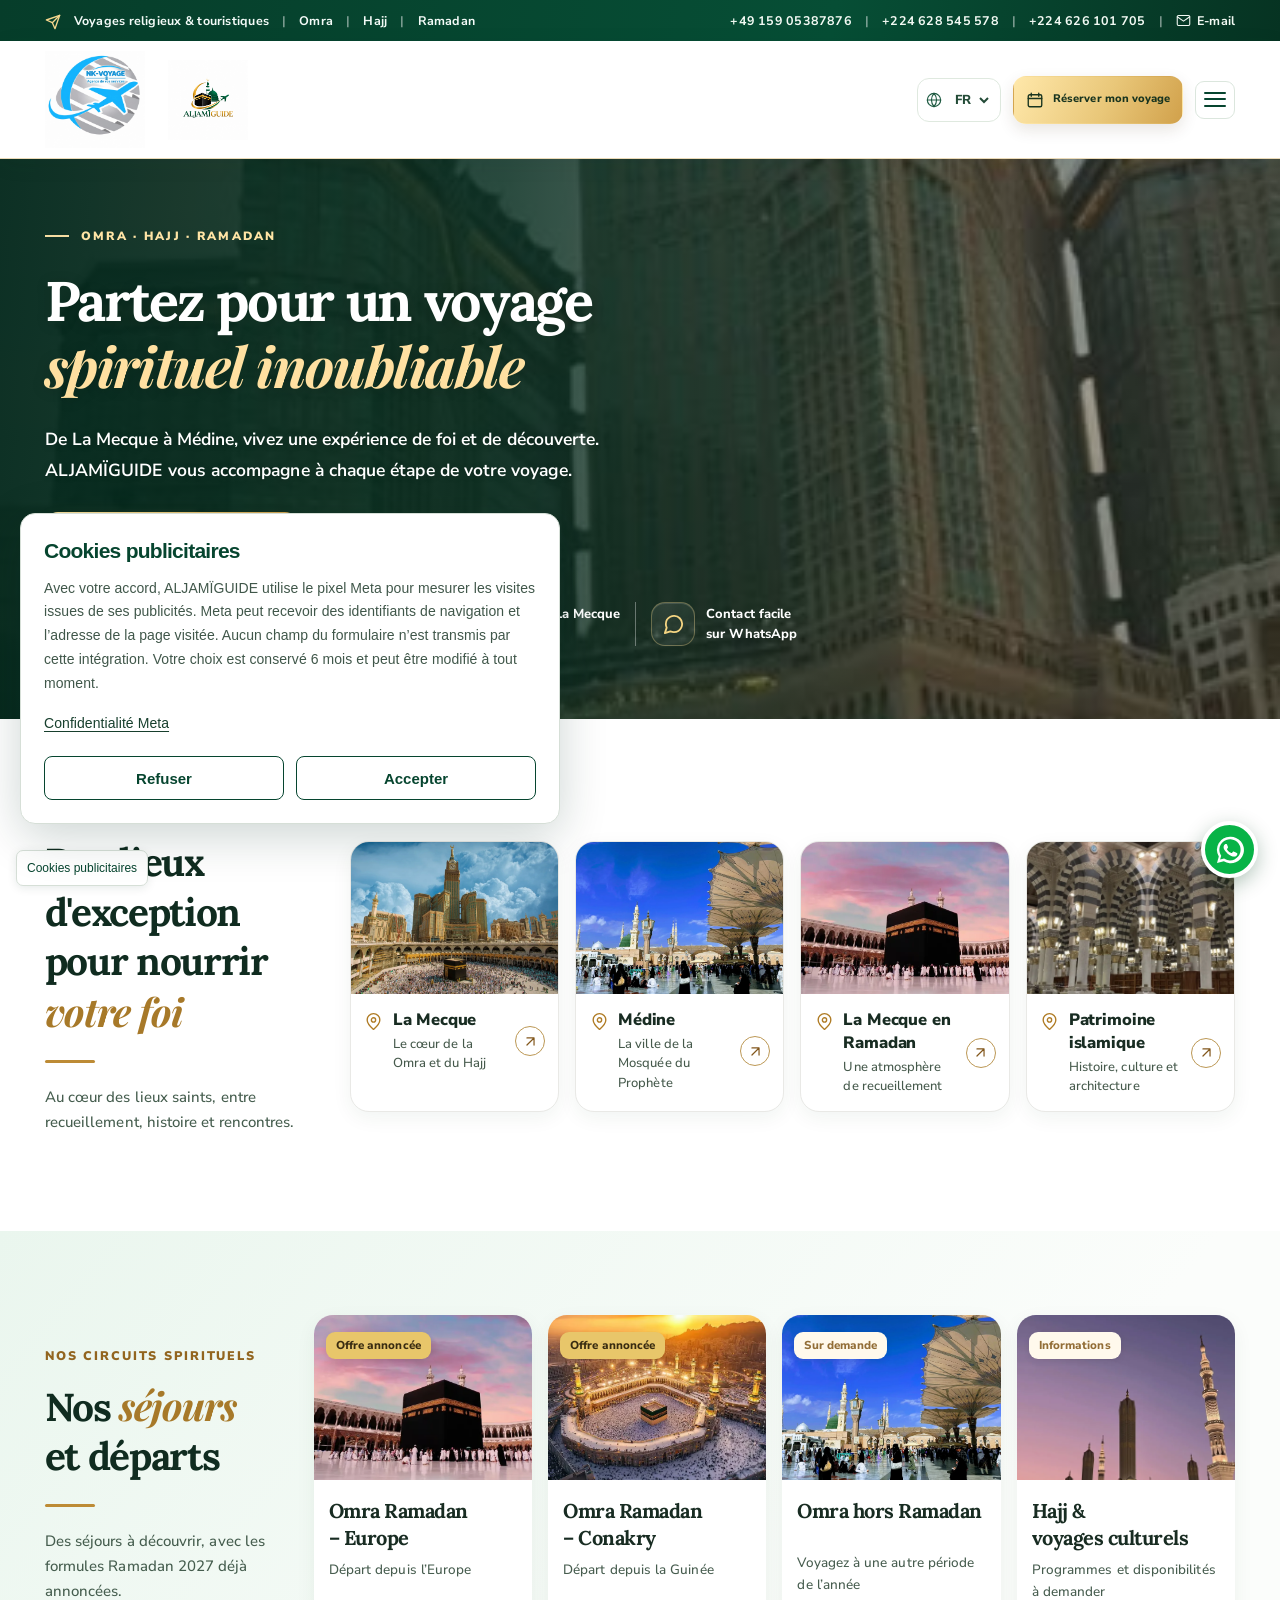
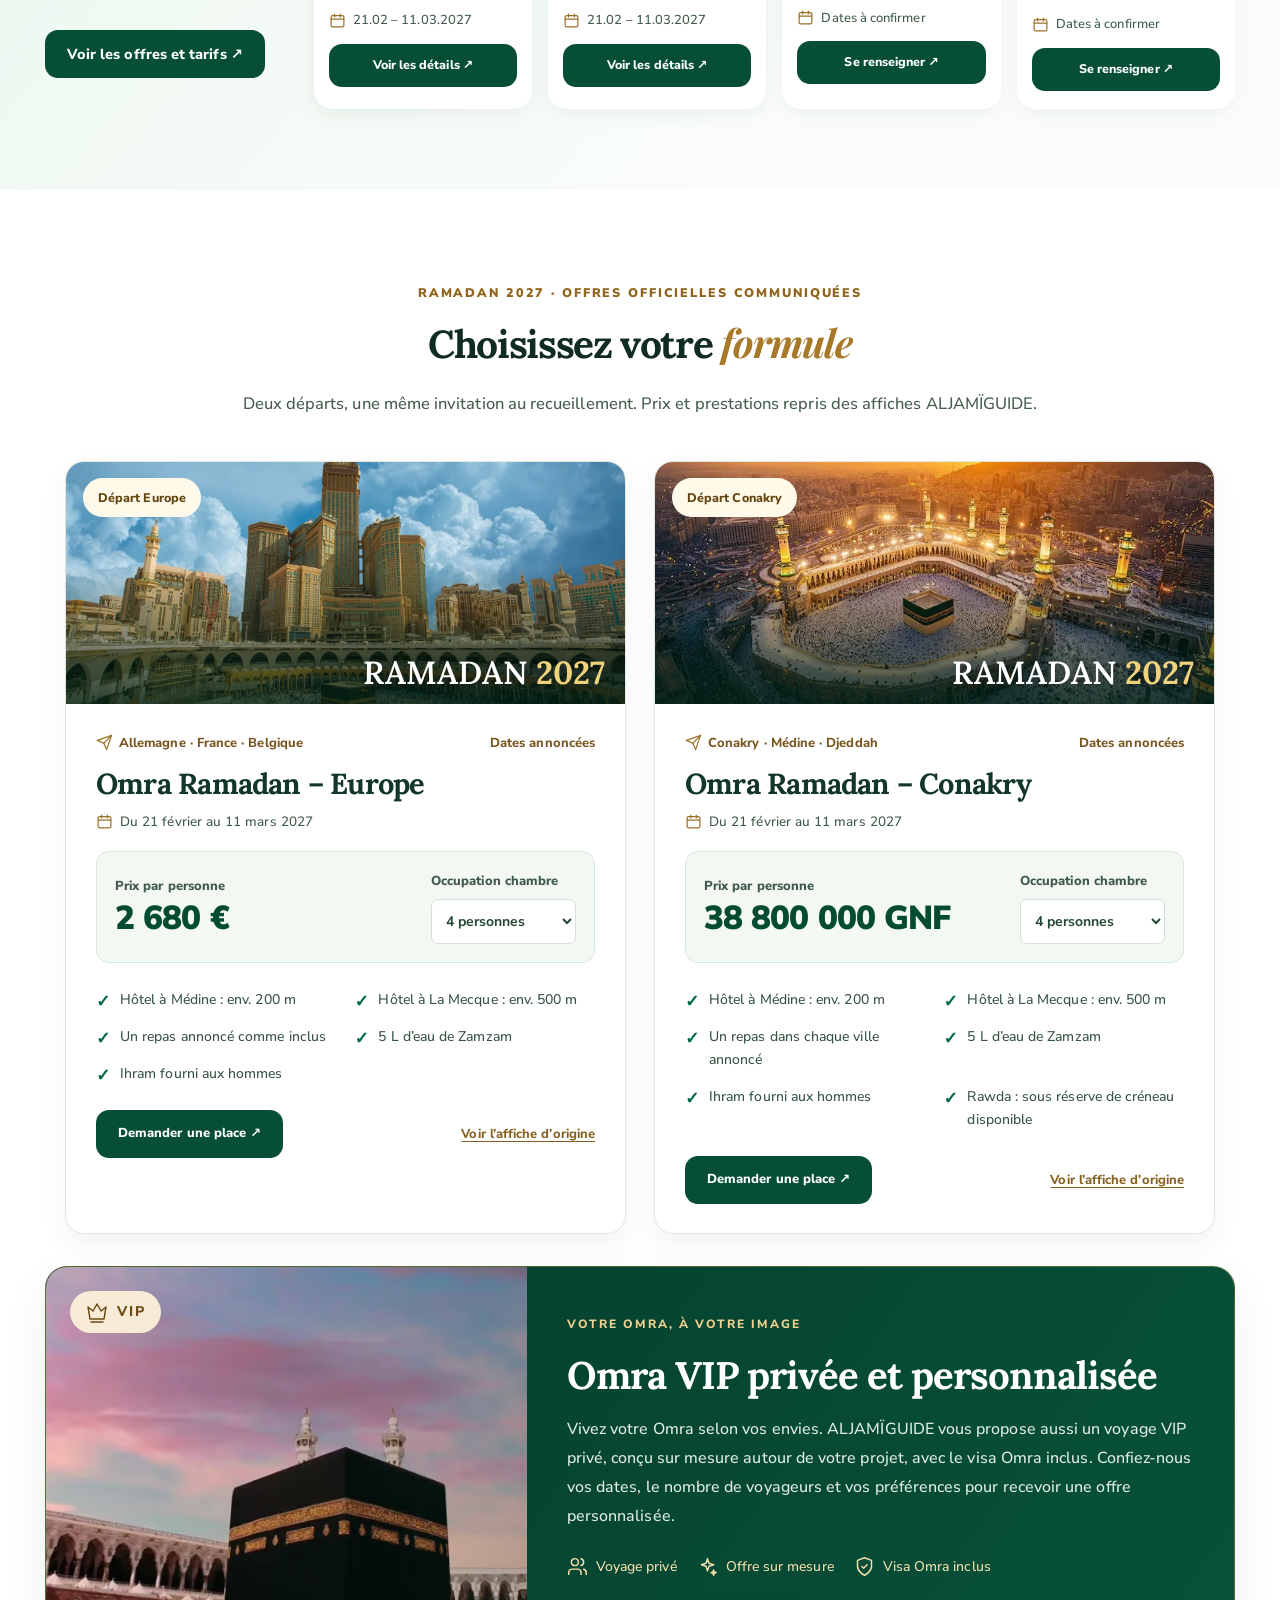
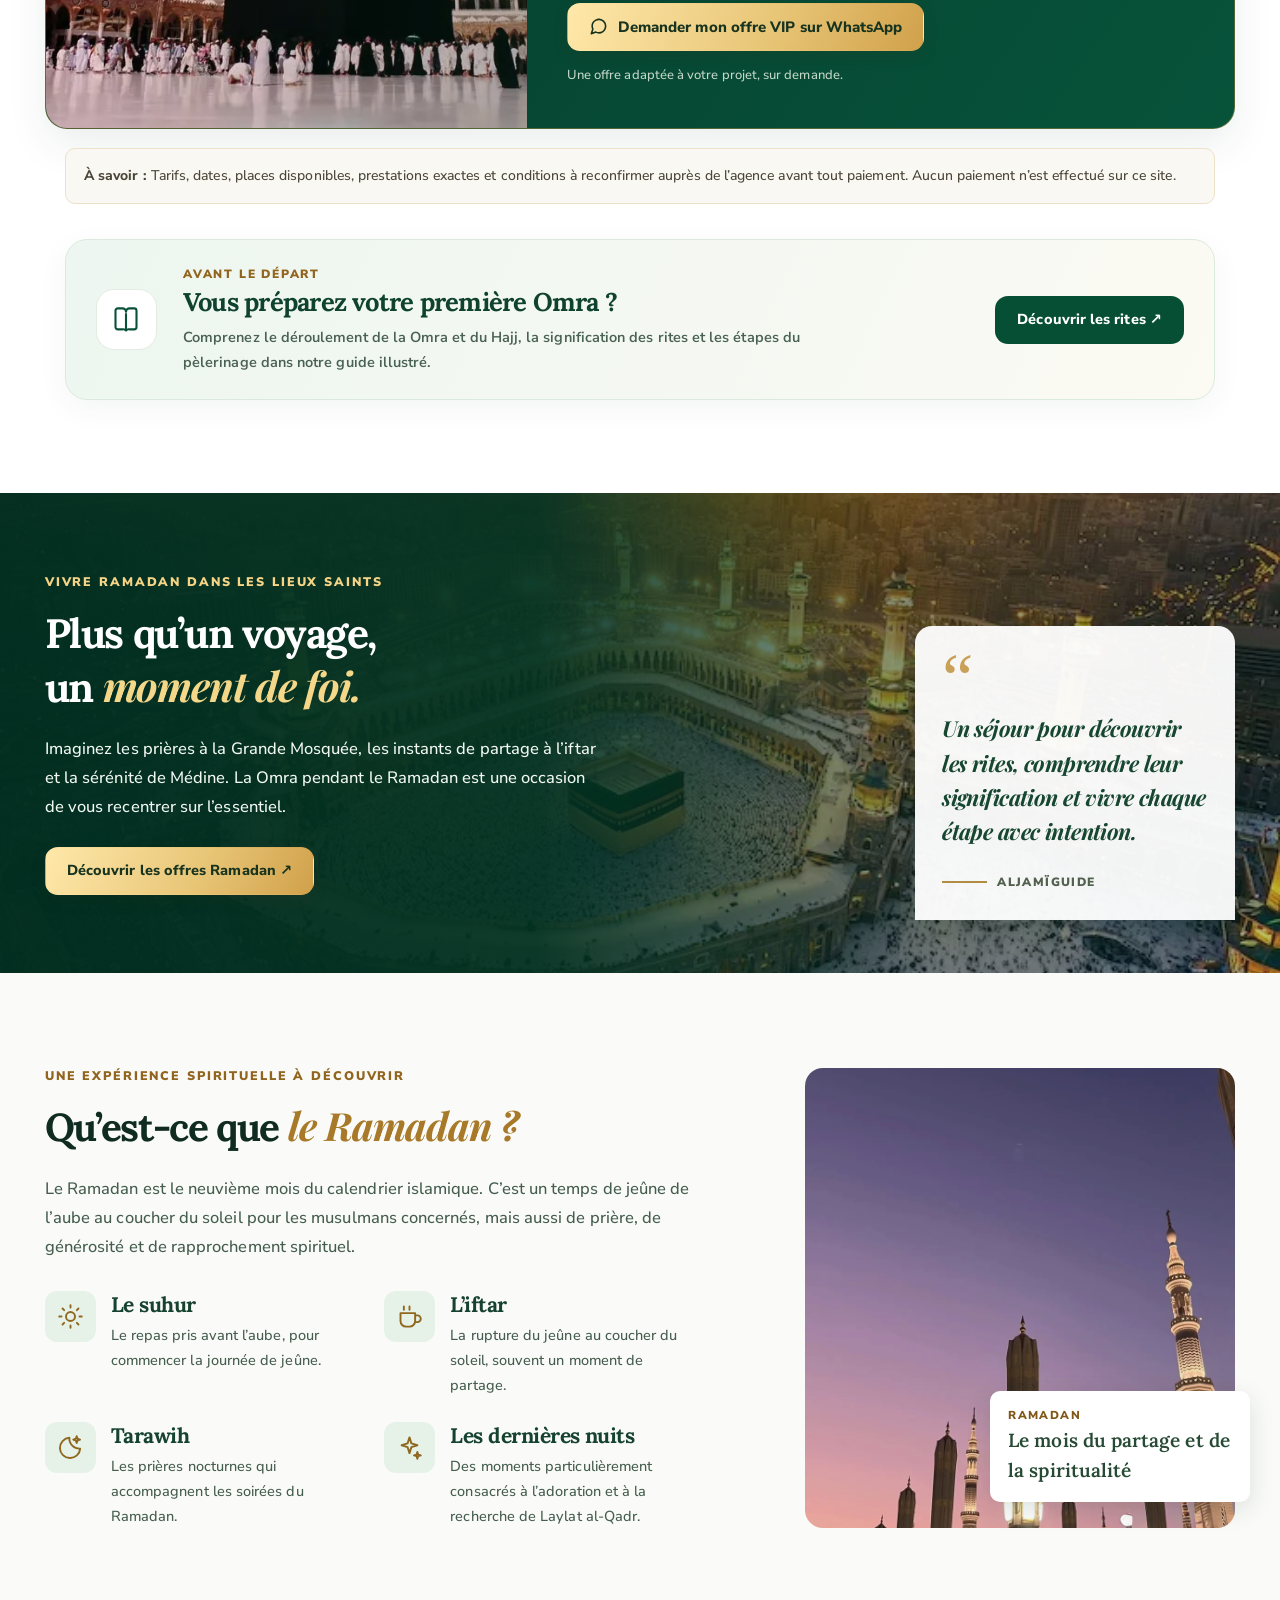
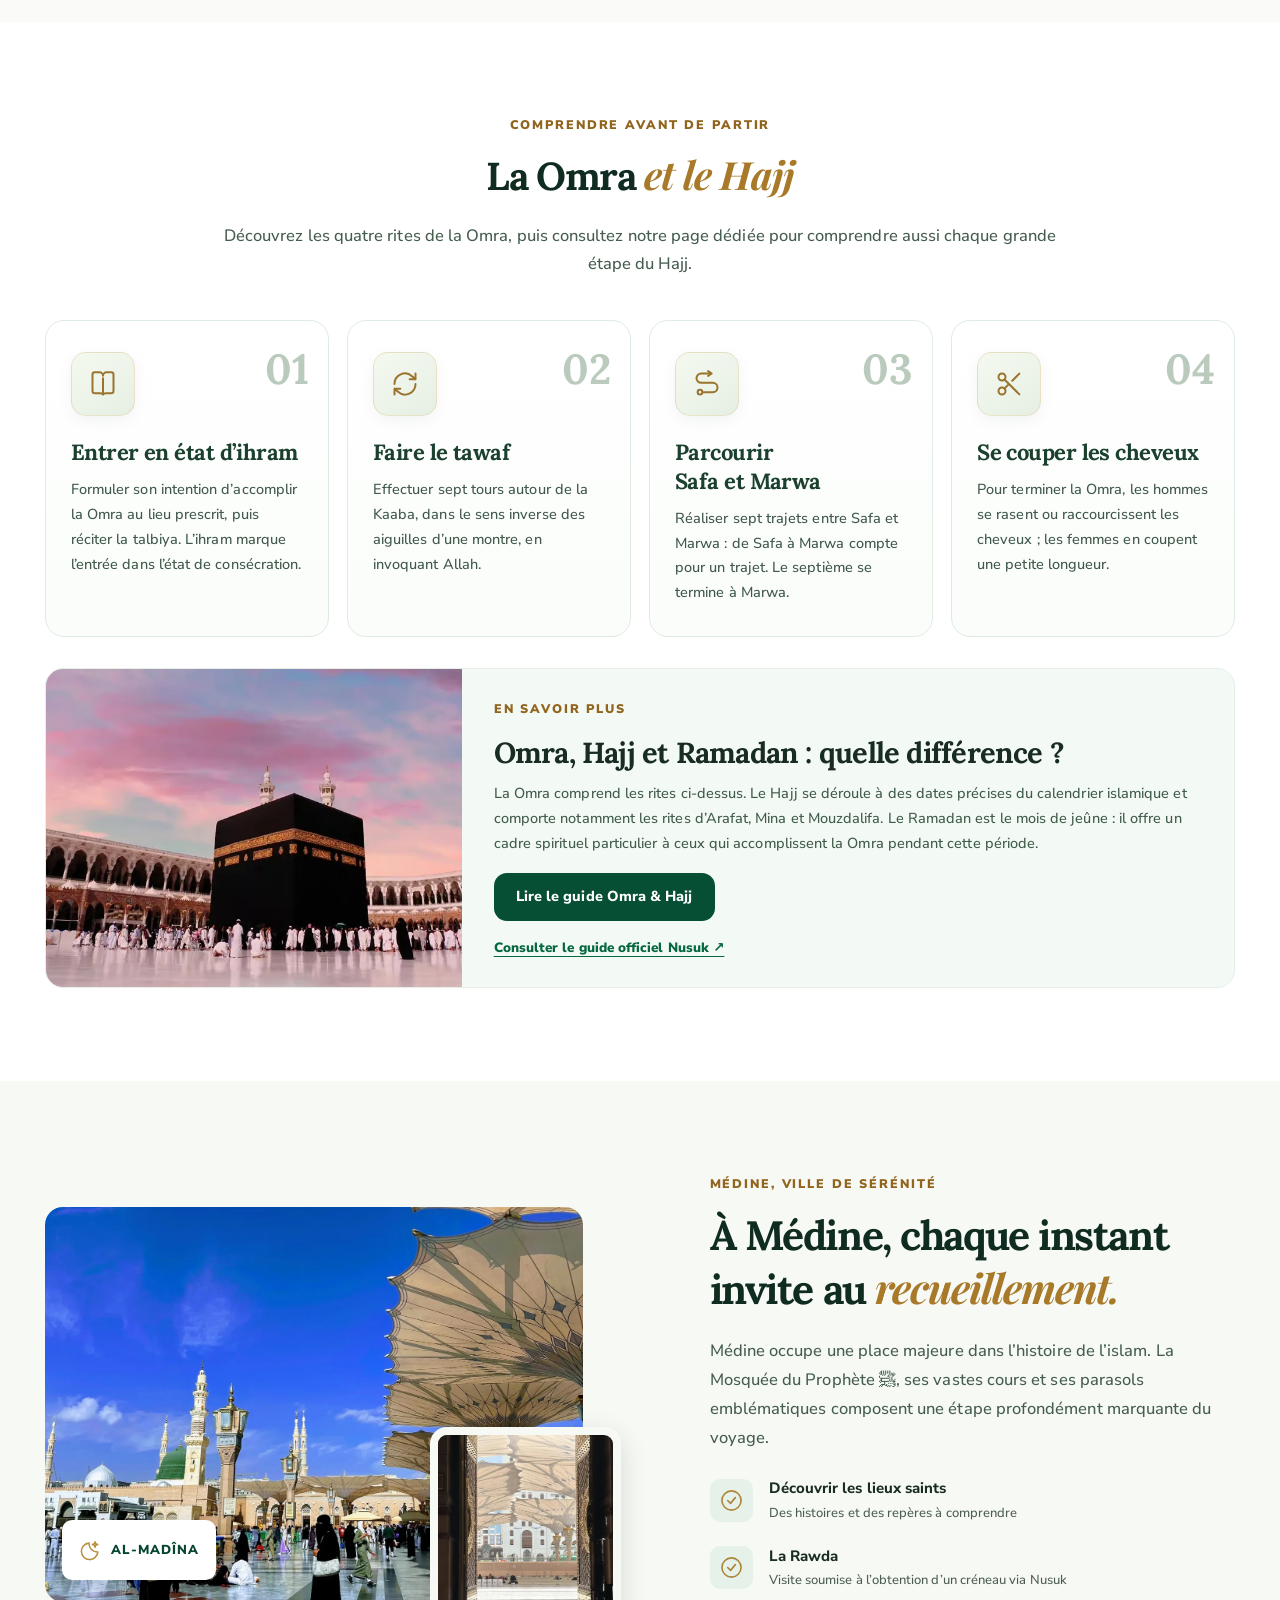
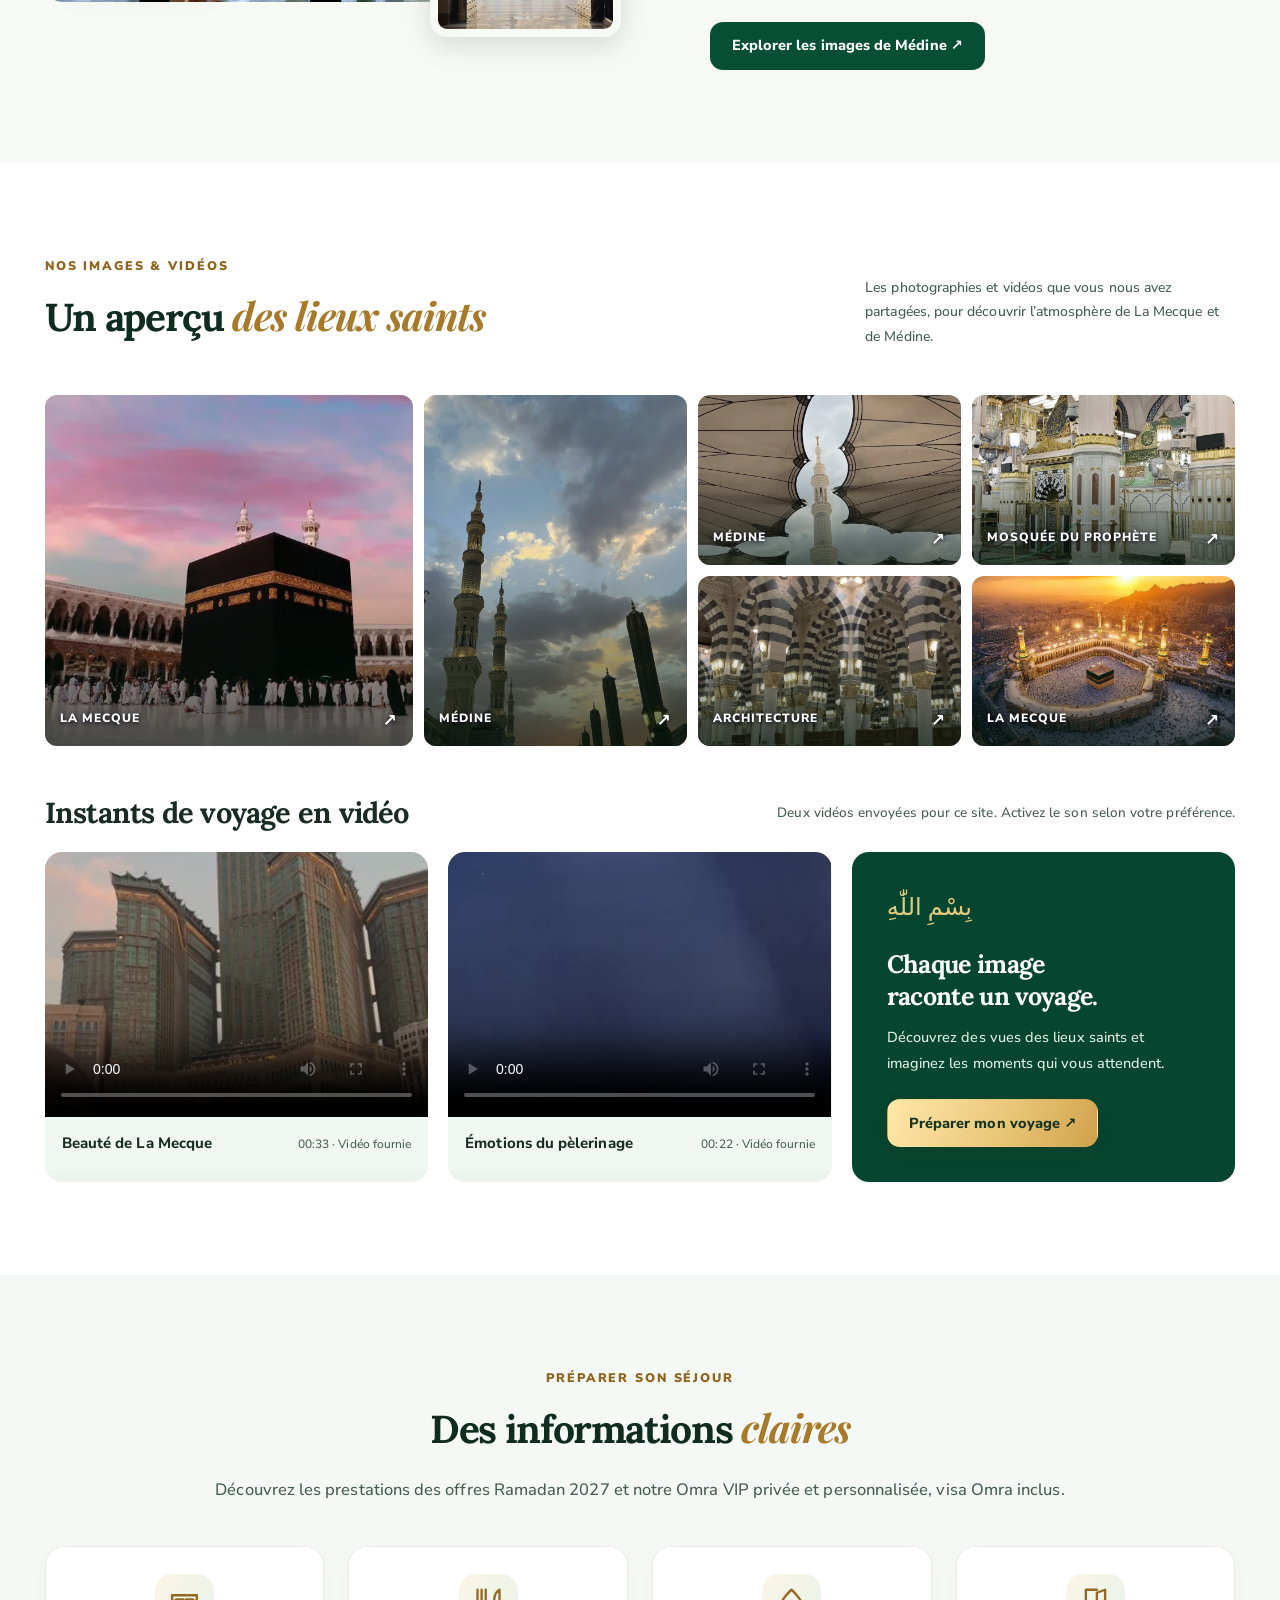
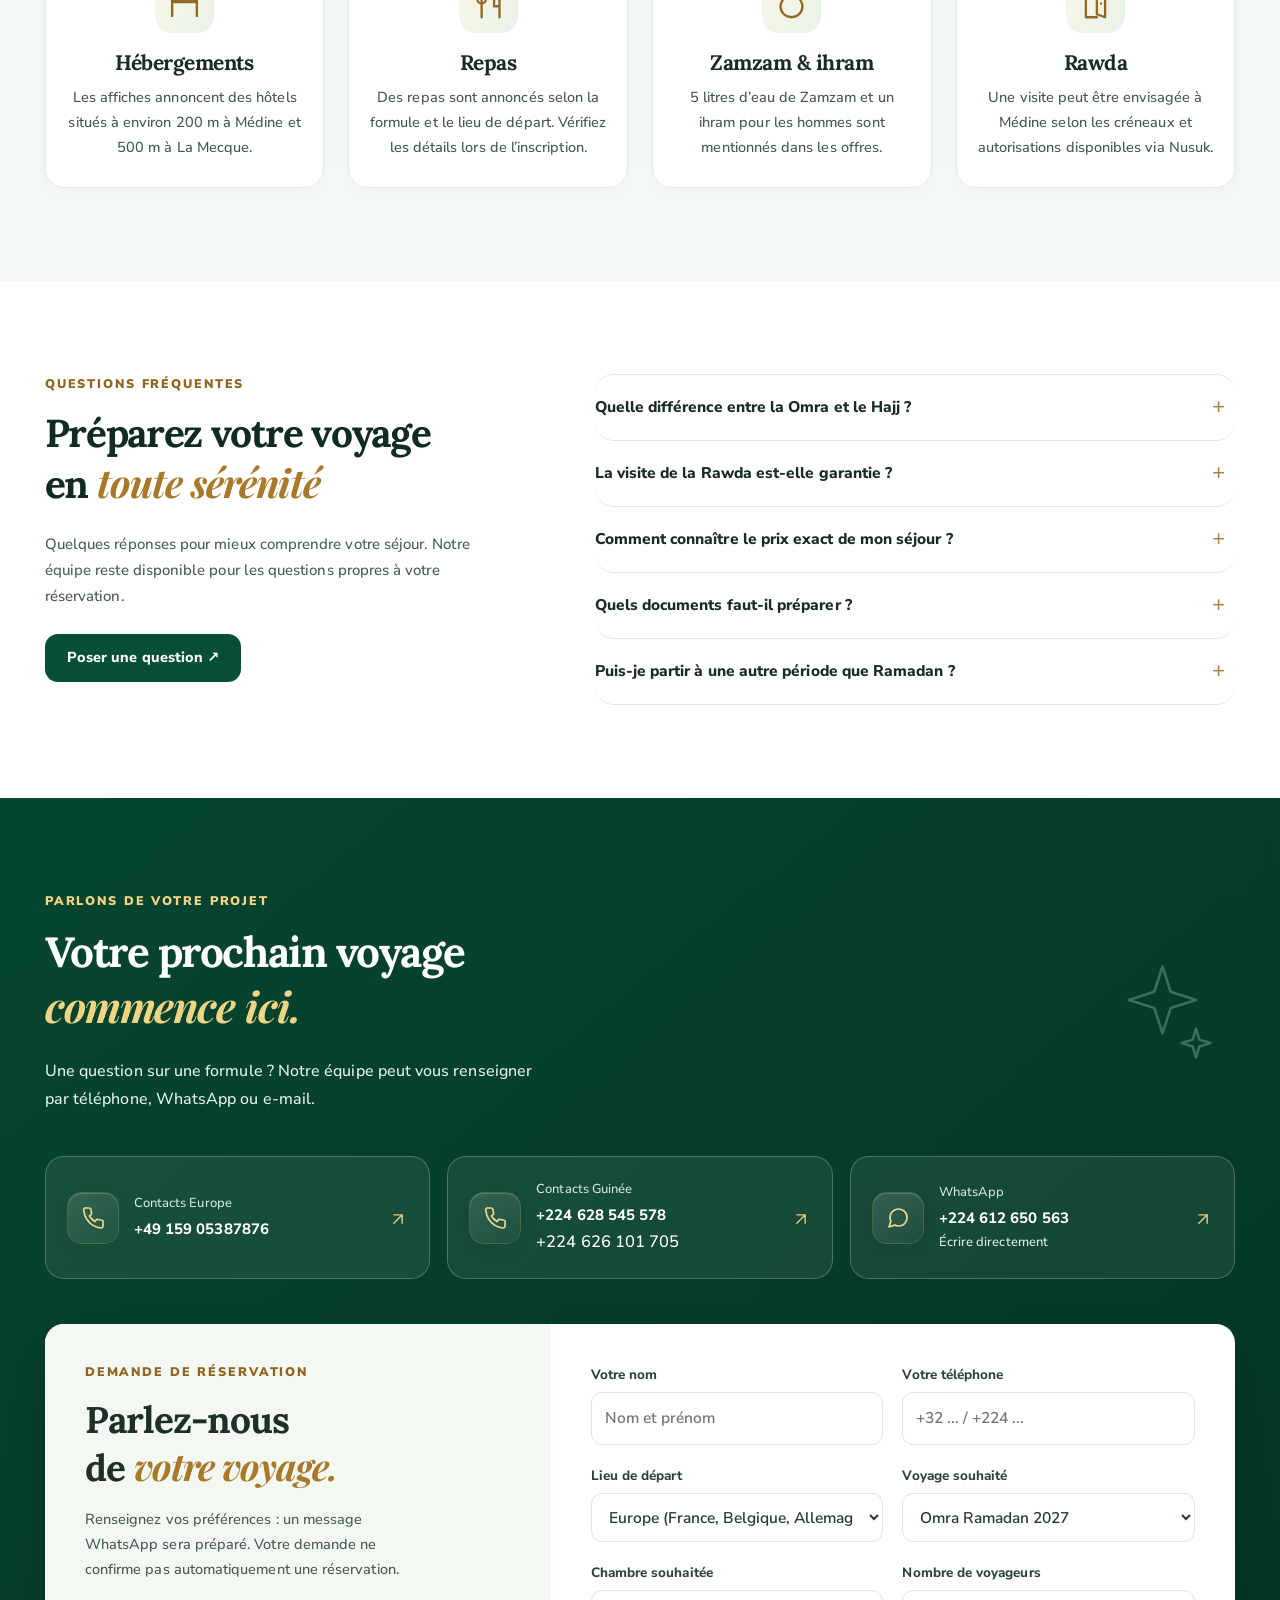
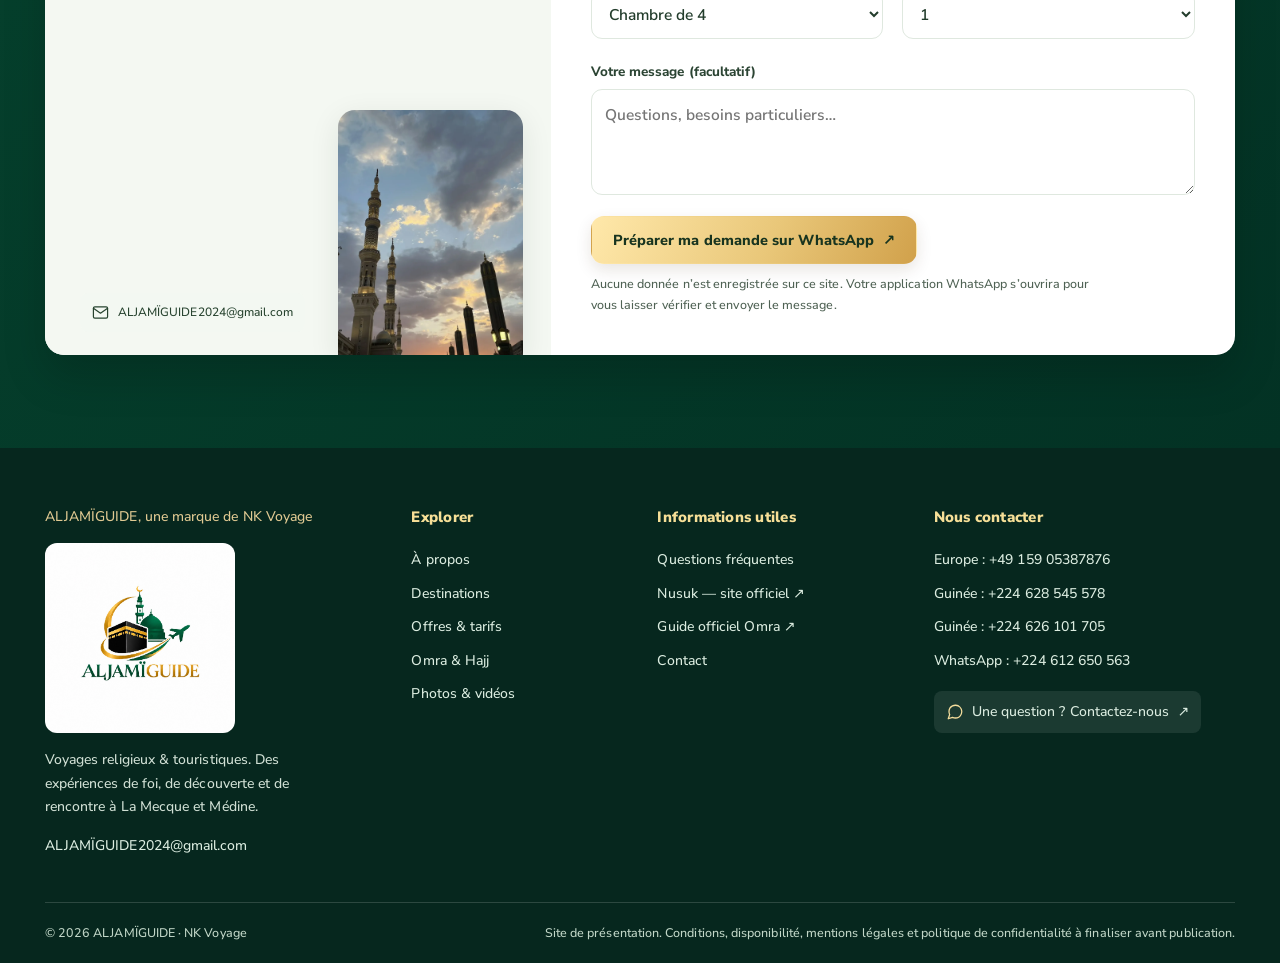
==== commit 03501f0b: "Intégrer le pixel Meta PageView avec consentement publicitaire" ====
--- a/index.html
+++ b/index.html
@@ -16,7 +16,7 @@
 <link crossorigin="" href="https://fonts.gstatic.com" rel="preconnect"/>
 <link href="https://fonts.googleapis.com/css2?family=Lora:wght@600;700;800&amp;family=Nunito+Sans:wght@400;500;600;700;800;900&amp;family=Playfair+Display:ital,wght@1,700&amp;display=swap" rel="stylesheet"/>
 <link href="styles.css?v=aljami-brand-20261122" rel="stylesheet"/>
-</head>
+<link rel="stylesheet" href="meta-pixel.css?v=20261122"><script defer src="meta-pixel.js?v=20261122"></script></head>
 <body><svg aria-hidden="true" class="svg-sprite" focusable="false" xmlns="http://www.w3.org/2000/svg"><symbol id="icon-plane" viewbox="0 0 24 24"><path d="M17.5 21 16 13l-7-3.5V3.5a1.5 1.5 0 0 0-3 0v6L1 12v3l5-1.5V20l-2 1v2l3.5-1 3.5 1v-2l-2-1v-6.5L16 17l1.5 4Z" transform="translate(3 -1) scale(.9)"></path></symbol><symbol id="icon-plane-simple" viewbox="0 0 24 24"><path d="m22 2-7 20-4-9-9-4Z"></path><path d="M22 2 11 13"></path></symbol><symbol id="icon-mail" viewbox="0 0 24 24"><rect height="16" rx="2" width="20" x="2" y="4"></rect><path d="m2 6 10 7 10-7"></path></symbol><symbol id="icon-phone" viewbox="0 0 24 24"><path d="M22 16.9V20a2 2 0 0 1-2.2 2 19 19 0 0 1-8.2-2.9 19 19 0 0 1-5.8-5.8A19 19 0 0 1 2.9 5 2 2 0 0 1 4.9 2H8a2 2 0 0 1 2 1.7l.5 3.1a2 2 0 0 1-.6 2.1L8.4 10a16 16 0 0 0 5.6 5.6l1.1-1.5a2 2 0 0 1 2.1-.6l3.1.5A2 2 0 0 1 22 16.9Z"></path></symbol><symbol id="icon-calendar" viewbox="0 0 24 24"><rect height="16" rx="2" width="18" x="3" y="5"></rect><path d="M16 3v4M8 3v4M3 10h18"></path></symbol><symbol id="icon-shield-check" viewbox="0 0 24 24"><path d="M12 22s8-4 8-10V5l-8-3-8 3v7c0 6 8 10 8 10Z"></path><path d="m9 12 2 2 4-4"></path></symbol><symbol id="icon-users" viewbox="0 0 24 24"><path d="M16 21v-2a4 4 0 0 0-4-4H6a4 4 0 0 0-4 4v2"></path><circle cx="9" cy="7" r="4"></circle><path d="M22 21v-2a4 4 0 0 0-3-3.87M16 3.13a4 4 0 0 1 0 7.75"></path></symbol><symbol id="icon-building" viewbox="0 0 24 24"><rect height="20" rx="2" width="16" x="4" y="2"></rect><path d="M9 22v-4h6v4M8 6h.01M16 6h.01M8 10h.01M16 10h.01M8 14h.01M16 14h.01"></path></symbol><symbol id="icon-message-circle" viewbox="0 0 24 24"><path d="M21 11.5a8.4 8.4 0 0 1-.9 3.8A8.5 8.5 0 0 1 12.5 20a8.4 8.4 0 0 1-3.8-.9L3 21l1.9-5.7a8.4 8.4 0 0 1-.9-3.8 8.5 8.5 0 0 1 4.7-7.6A8.4 8.4 0 0 1 12.5 3H13a8.5 8.5 0 0 1 8 8v.5Z"></path></symbol><symbol id="icon-map-pin" viewbox="0 0 24 24"><path d="M20 10c0 5-8 12-8 12S4 15 4 10a8 8 0 1 1 16 0Z"></path><circle cx="12" cy="10" r="2.7"></circle></symbol><symbol id="icon-arrow-up-right" viewbox="0 0 24 24"><path d="M7 17 17 7M7 7h10v10"></path></symbol><symbol id="icon-arrow-right" viewbox="0 0 24 24"><path d="M5 12h14m-7-7 7 7-7 7"></path></symbol><symbol id="icon-pause" viewBox="0 0 24 24"><path d="M9 5v14M15 5v14"></path></symbol><symbol id="icon-play" viewbox="0 0 24 24"><path d="m8 5 11 7-11 7Z"></path></symbol><symbol id="icon-compass" viewbox="0 0 24 24"><circle cx="12" cy="12" r="10"></circle><path d="m16.24 7.76-2.12 6.36-6.36 2.12 2.12-6.36 6.36-2.12Z"></path></symbol><symbol id="icon-book-open" viewbox="0 0 24 24"><path d="M12 7v14M3 18V4a2 2 0 0 1 2-2h4a3 3 0 0 1 3 3 3 3 0 0 1 3-3h4a2 2 0 0 1 2 2v14a2 2 0 0 1-2 2h-4a3 3 0 0 0-3 1 3 3 0 0 0-3-1H5a2 2 0 0 1-2-2Z"></path></symbol><symbol id="icon-rotate" viewbox="0 0 24 24"><path d="M3 12a9 9 0 0 1 15-6.7L21 8M21 3v5h-5M21 12a9 9 0 0 1-15 6.7L3 16m0 5v-5h5"></path></symbol><symbol id="icon-route" viewbox="0 0 24 24"><circle cx="6" cy="19" r="2"></circle><path d="M9 19h8a4 4 0 0 0 0-8H7a4 4 0 0 1 0-8h8"></path><path d="m13 1 3 2-3 2"></path></symbol><symbol id="icon-scissors" viewbox="0 0 24 24"><circle cx="6" cy="6" r="3"></circle><circle cx="6" cy="18" r="3"></circle><path d="m8.12 8.12 12.76 12.76M14.8 9.2 20.88 3.12M8.12 15.88 11 13"></path></symbol><symbol id="icon-moon-star" viewbox="0 0 24 24"><path d="M20.6 13A9 9 0 0 1 11 3.4 9 9 0 1 0 20.6 13Z"></path><path d="m17.5 2 .7 2.2L20.5 5l-2.3.8-.7 2.2-.8-2.2L14.5 5l2.2-.8Z"></path></symbol><symbol id="icon-bed" viewbox="0 0 24 24"><path d="M3 18v-7h18v7M3 18v3m18-3v3M3 13V6h18v7M3 10h18"></path><path d="M6 9h5m2 0h5"></path></symbol><symbol id="icon-utensils" viewbox="0 0 24 24"><path d="M4 2v7a3 3 0 0 0 6 0V2M7 2v20M20 22V2c-4 2-4 7-4 12h4"></path></symbol><symbol id="icon-droplet" viewbox="0 0 24 24"><path d="M12 22a8 8 0 0 0 8-8c0-5-8-12-8-12S4 9 4 14a8 8 0 0 0 8 8Z"></path></symbol><symbol id="icon-door-open" viewbox="0 0 24 24"><path d="M13 4.2 19 2v20l-6-2.2M13 2H5v20h8M13 4.2v15.6M16 12h.01"></path></symbol><symbol id="icon-check-circle" viewbox="0 0 24 24"><circle cx="12" cy="12" r="10"></circle><path d="m8 12 3 3 5-6"></path></symbol><symbol id="icon-landmark" viewbox="0 0 24 24"><path d="m3 10 9-6 9 6M4 10h16M6 10v9m4-9v9m4-9v9m4-9v9M3 22h18M4 19h16"></path></symbol><symbol id="icon-globe" viewbox="0 0 24 24"><circle cx="12" cy="12" r="10"></circle><path d="M2 12h20M12 2a15 15 0 0 1 0 20M12 2a15 15 0 0 0 0 20"></path></symbol><symbol id="icon-sparkles" viewbox="0 0 24 24"><path d="m12 3 1.7 5.3L19 10l-5.3 1.7L12 17l-1.7-5.3L5 10l5.3-1.7L12 3ZM19 16l.7 2.3L22 19l-2.3.7L19 22l-.7-2.3L16 19l2.3-.7L19 16Z"></path></symbol><symbol id="icon-sun" viewbox="0 0 24 24"><circle cx="12" cy="12" r="4"></circle><path d="M12 2v2M12 20v2m10-10h-2M4 12H2m17.07 7.07-1.42-1.42M6.35 6.35 4.93 4.93m14.14 0-1.42 1.42M6.35 17.65l-1.42 1.42"></path></symbol><symbol id="icon-coffee" viewbox="0 0 24 24"><path d="M4 9h13v7a5 5 0 0 1-5 5H9a5 5 0 0 1-5-5V9ZM17 11h2a3 3 0 0 1 0 6h-2M7 3v3m5-3v3"></path></symbol><symbol id="icon-heart" viewbox="0 0 24 24"><path d="M20.8 4.6a5.5 5.5 0 0 0-7.8 0L12 5.7l-1.1-1.1a5.5 5.5 0 0 0-7.8 7.8L12 21l8.8-8.6a5.5 5.5 0 0 0 0-7.8Z"></path></symbol></svg>
 <a class="skip-link" href="#main">Aller au contenu</a>
 <div class="announcement">
--- a/styles.css
+++ b/styles.css
@@ -756,7 +756,7 @@
 /* Both logos grouped together: NK Voyage first, ALJAMÏGUIDE smaller. */
 .header-brands{display:flex;align-items:center;gap:12px;flex-shrink:0;}
 .header-brands .partner-brand{margin:0;}
-.header-brands .brand-primary .brand-logo{width:88px;height:68px;}
+.header-brands .brand-primary .brand-logo{width:102px;height:80px;}
 .header-brands .brand-endorsement{font-size:8px;line-height:1.4;white-space:normal;text-align:center;max-width:100px;margin-top:0;}
-@media(max-width:800px){.header-brands{gap:9px;}.header-brands .brand-primary .brand-logo{width:76px;height:60px;}.header-brands .brand-endorsement{max-width:88px;font-size:8px;}}
-@media(max-width:420px){.header-brands{gap:7px;}.header-brands .brand-primary .brand-logo{width:66px;height:52px;}.header-brands .brand-endorsement{max-width:76px;font-size:7px;}}
+@media(max-width:800px){.header-brands{gap:9px;}.header-brands .brand-primary .brand-logo{width:88px;height:70px;}.header-brands .brand-endorsement{max-width:88px;font-size:8px;}}
+@media(max-width:420px){.header-brands{gap:7px;}.header-brands .brand-primary .brand-logo{width:76px;height:60px;}.header-brands .brand-endorsement{max-width:76px;font-size:7px;}}
--- a/meta-pixel.css
+++ b/meta-pixel.css
@@ -0,0 +1 @@
+.advertising-consent{position:fixed;bottom:76px;left:20px;z-index:110;width:min(540px,calc(100% - 40px));padding:23px;background:#fff;color:#173f2d;border:1px solid #d6dfd7;border-radius:15px;box-shadow:0 12px 48px #032f2433;font-family:Arial,sans-serif;max-height:75dvh;overflow:auto;}.advertising-consent[hidden]{display:none}.advertising-consent h2{font:700 21px/1.3 Arial,sans-serif;margin:0 0 12px;color:#06452f;}.advertising-consent p{font:400 14px/1.7 Arial,sans-serif;margin:0 0 12px;color:#40574a;}.advertising-consent>a{font-size:14px;text-decoration:underline;text-underline-offset:3px;}.advertising-actions{display:flex;gap:12px;margin-top:20px;}.advertising-actions button{flex:1;min-height:44px;padding:10px 15px;border-radius:8px;border:1px solid #06452f;background:#fff;color:#06452f;font:600 15px/1.4 Arial,sans-serif;cursor:pointer;}.advertising-actions button:hover{background:#edf4ee;}.advertising-settings{position:fixed;bottom:14px;left:16px;z-index:100;padding:7px 10px;min-height:36px;border:1px solid #d6dfd7;border-radius:7px;background:#fff;color:#06452f;font:500 12px/1.4 Arial,sans-serif;box-shadow:0 2px 10px #032f241a;cursor:pointer;}.advertising-consent button:focus-visible,.advertising-consent a:focus-visible,.advertising-settings:focus-visible{outline:3px solid #b98c36;outline-offset:3px;}@media(max-width:520px){.advertising-consent{left:12px;width:calc(100% - 24px);bottom:78px;padding:19px;}}
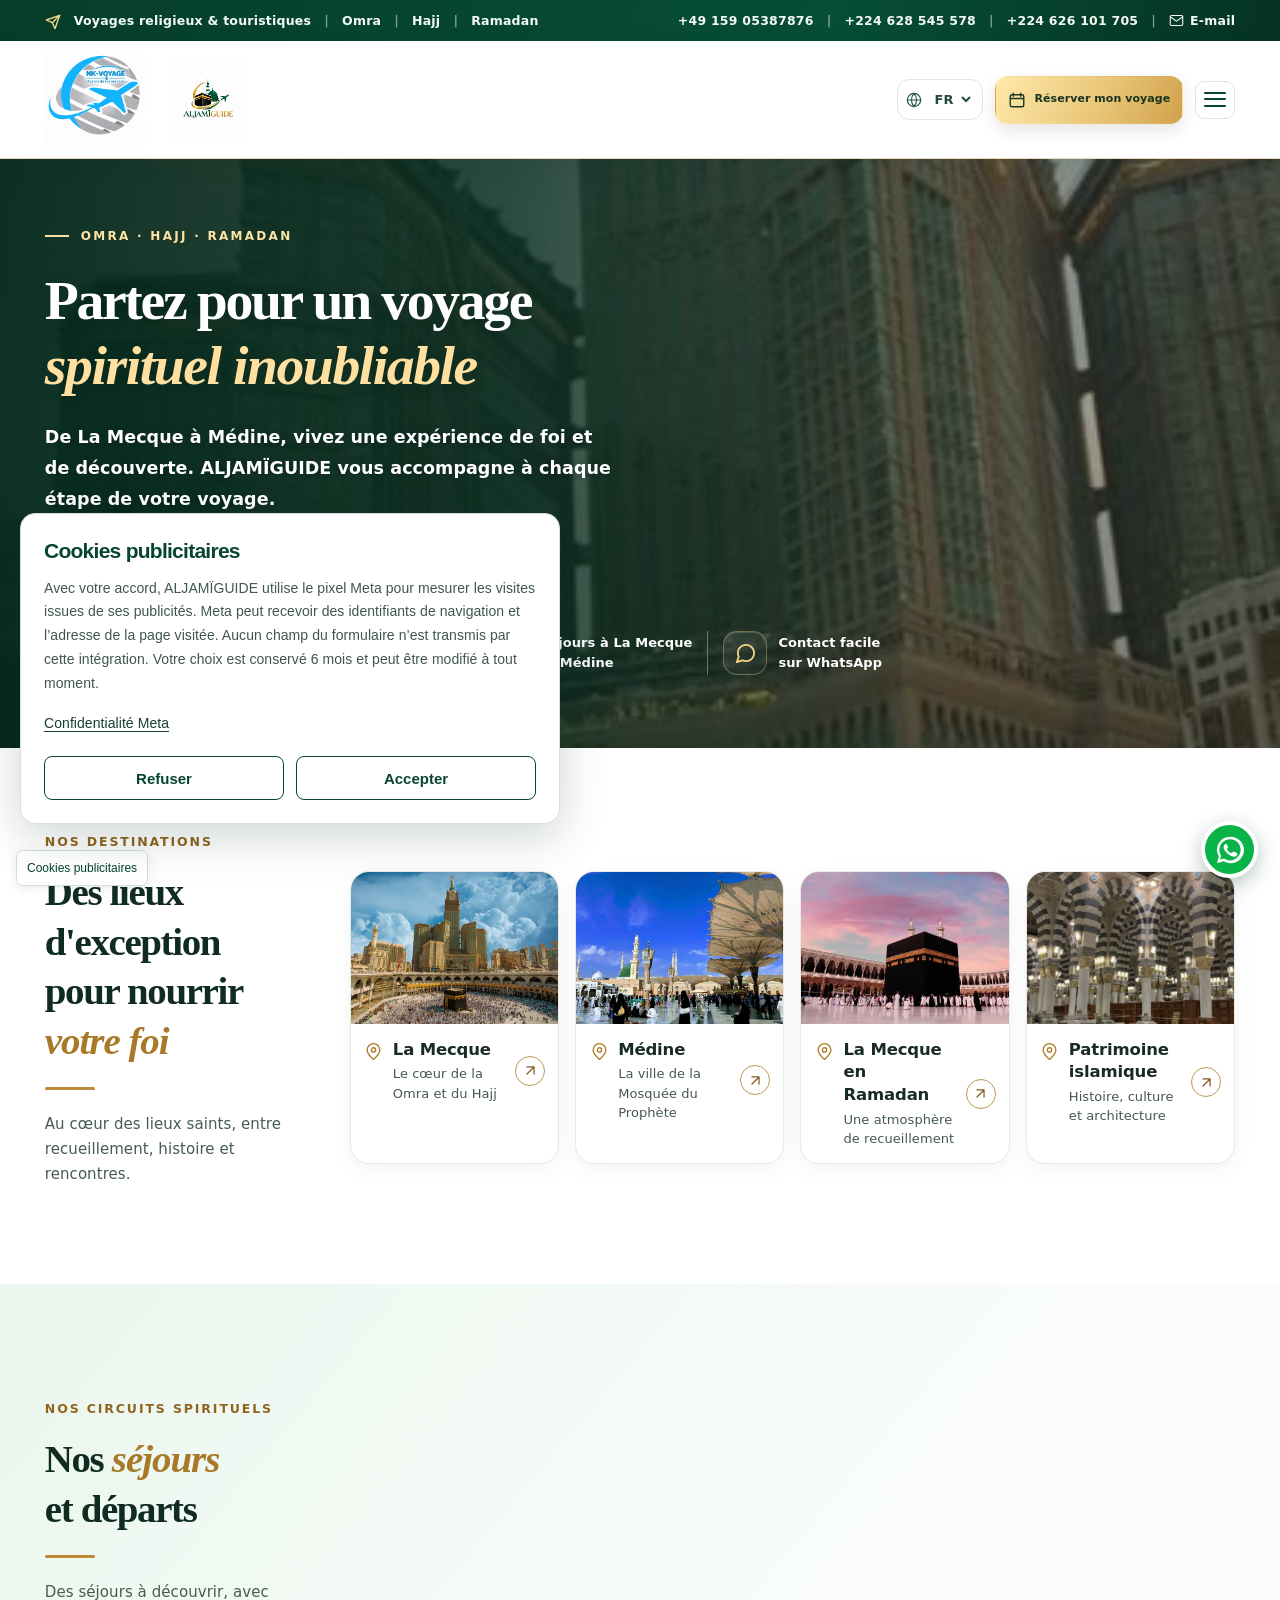
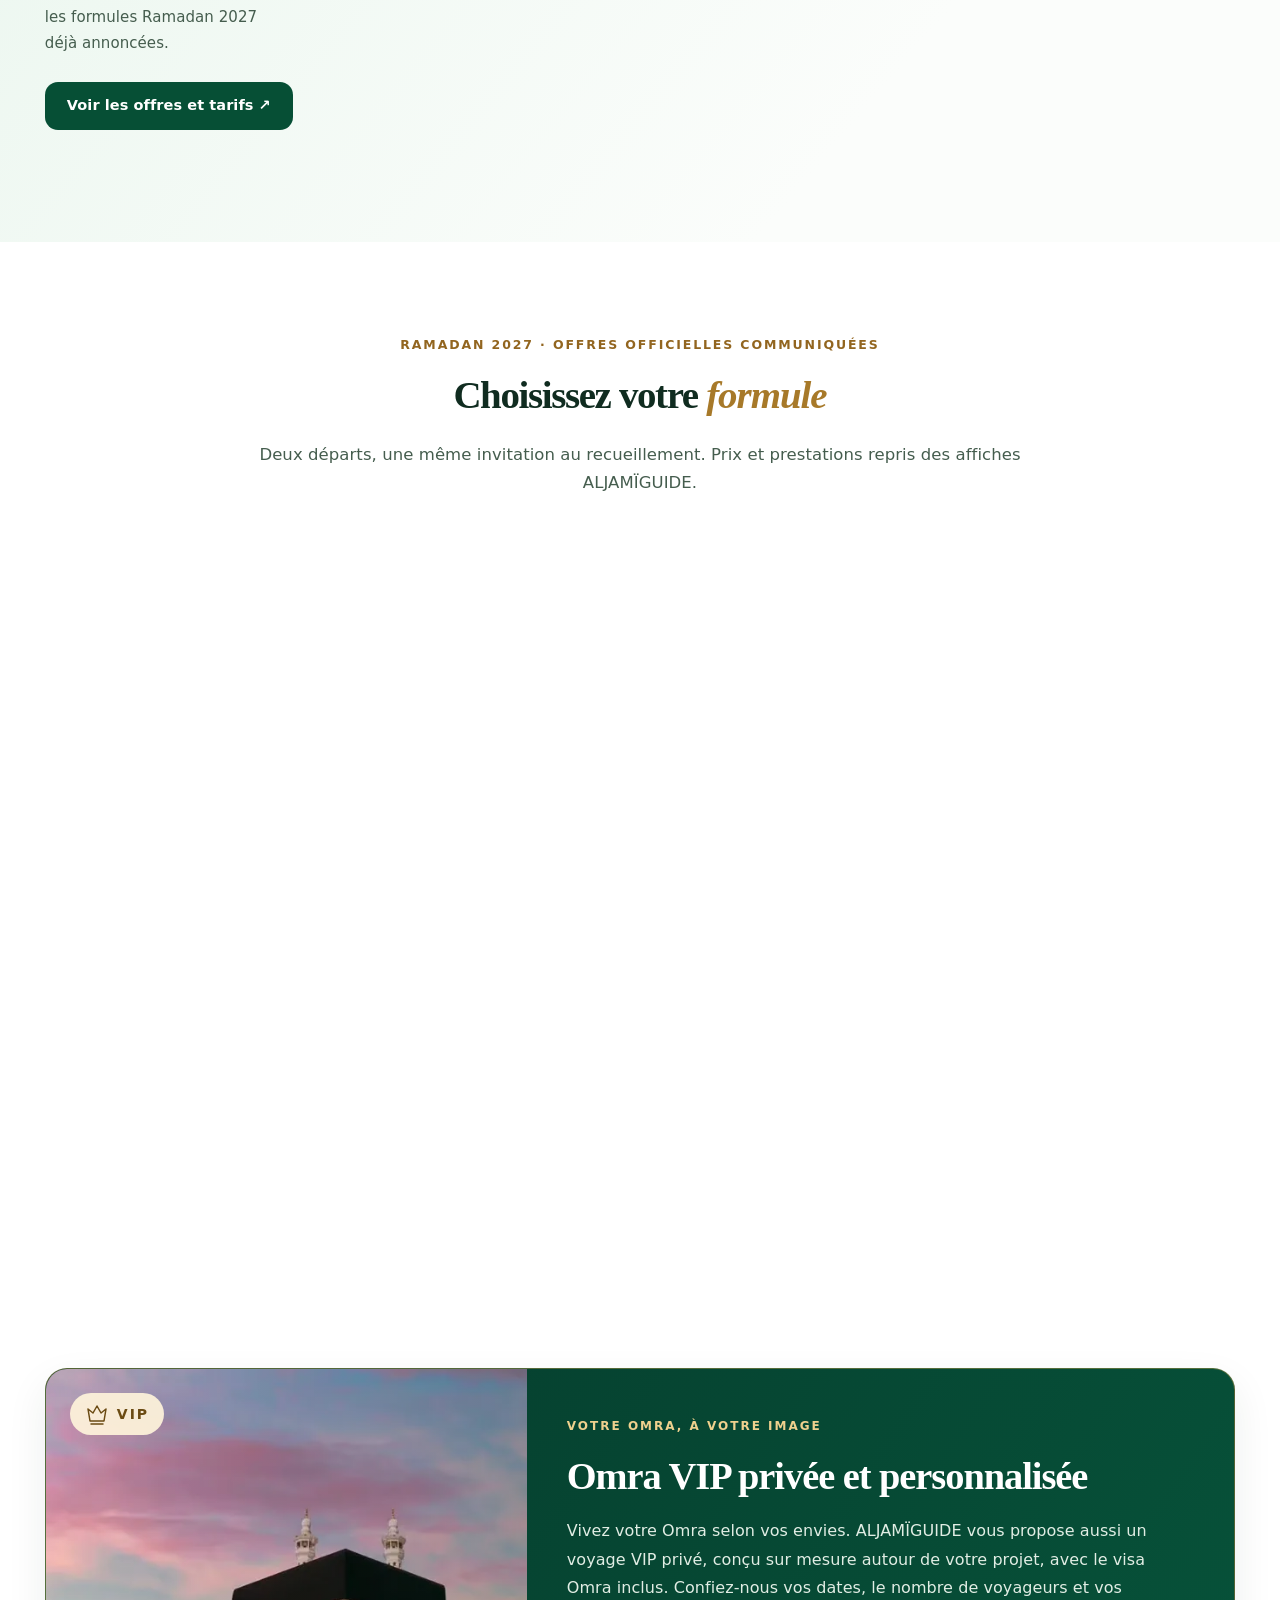
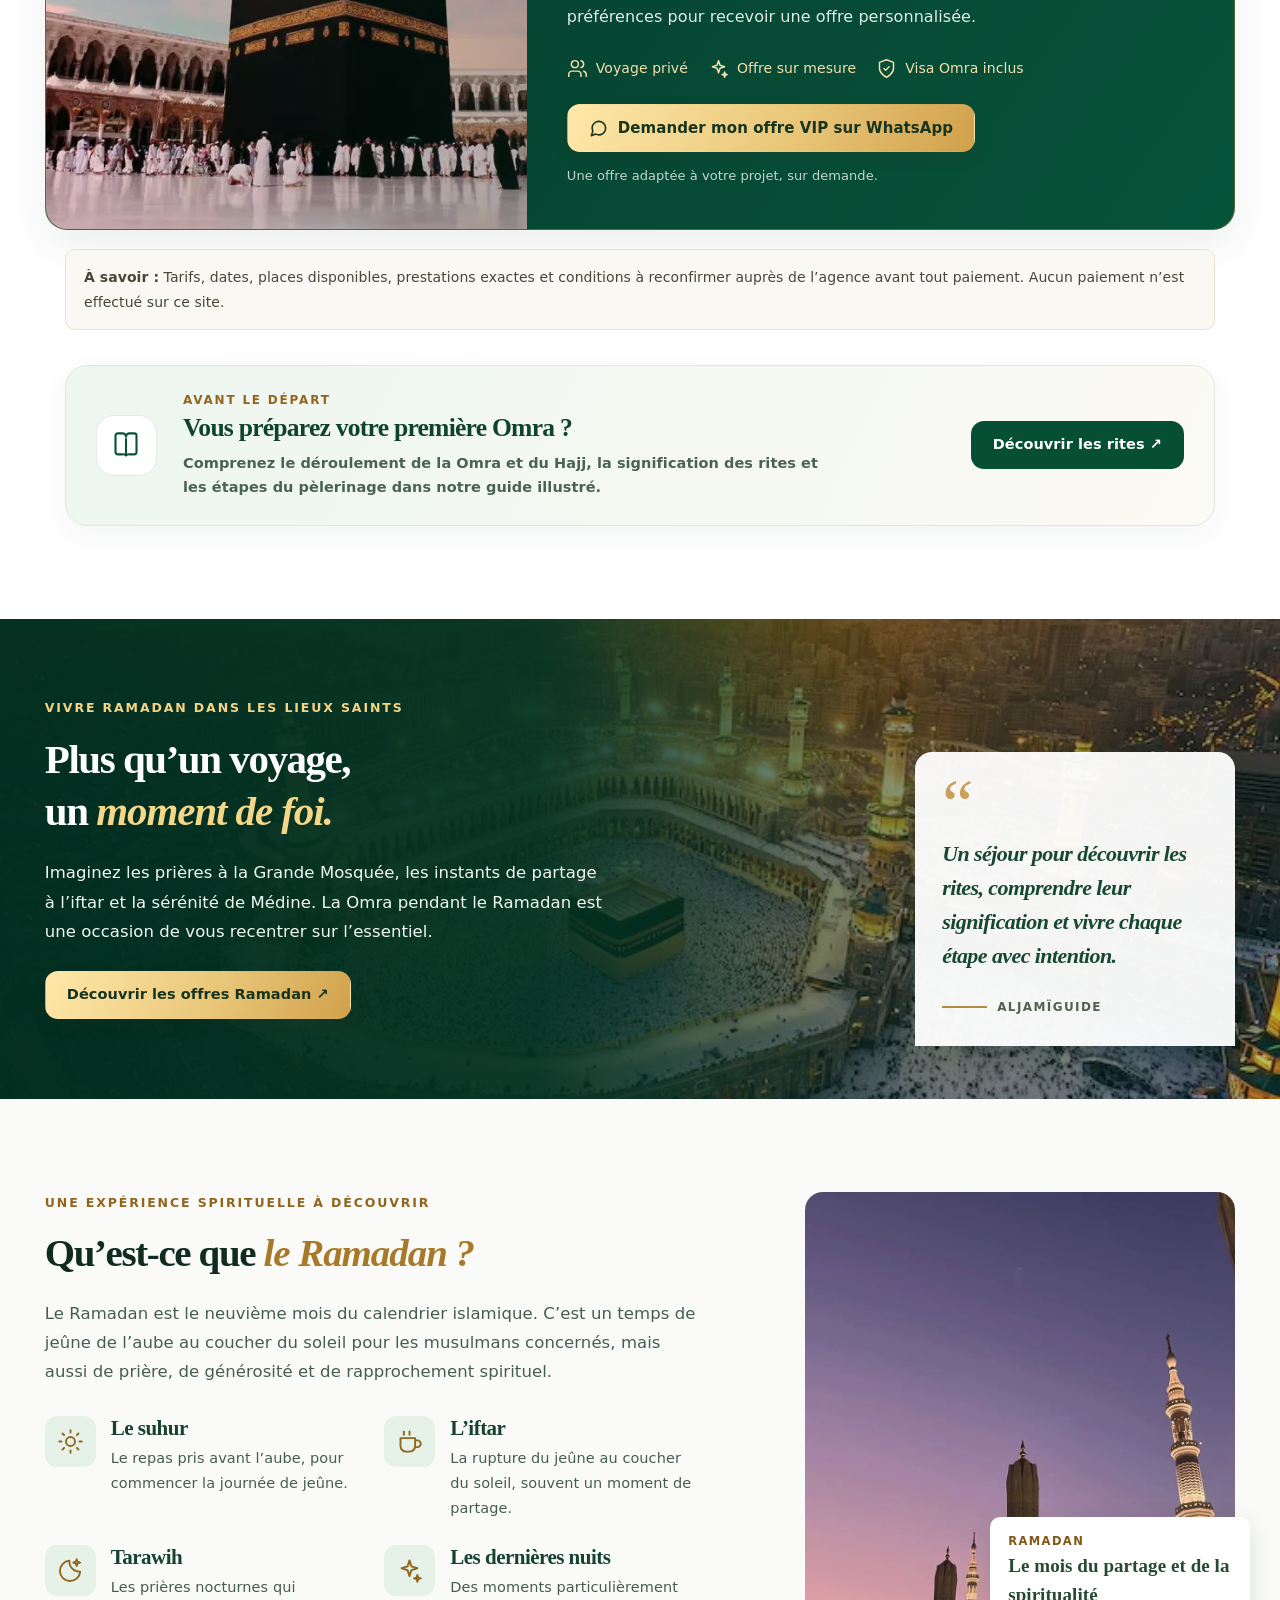
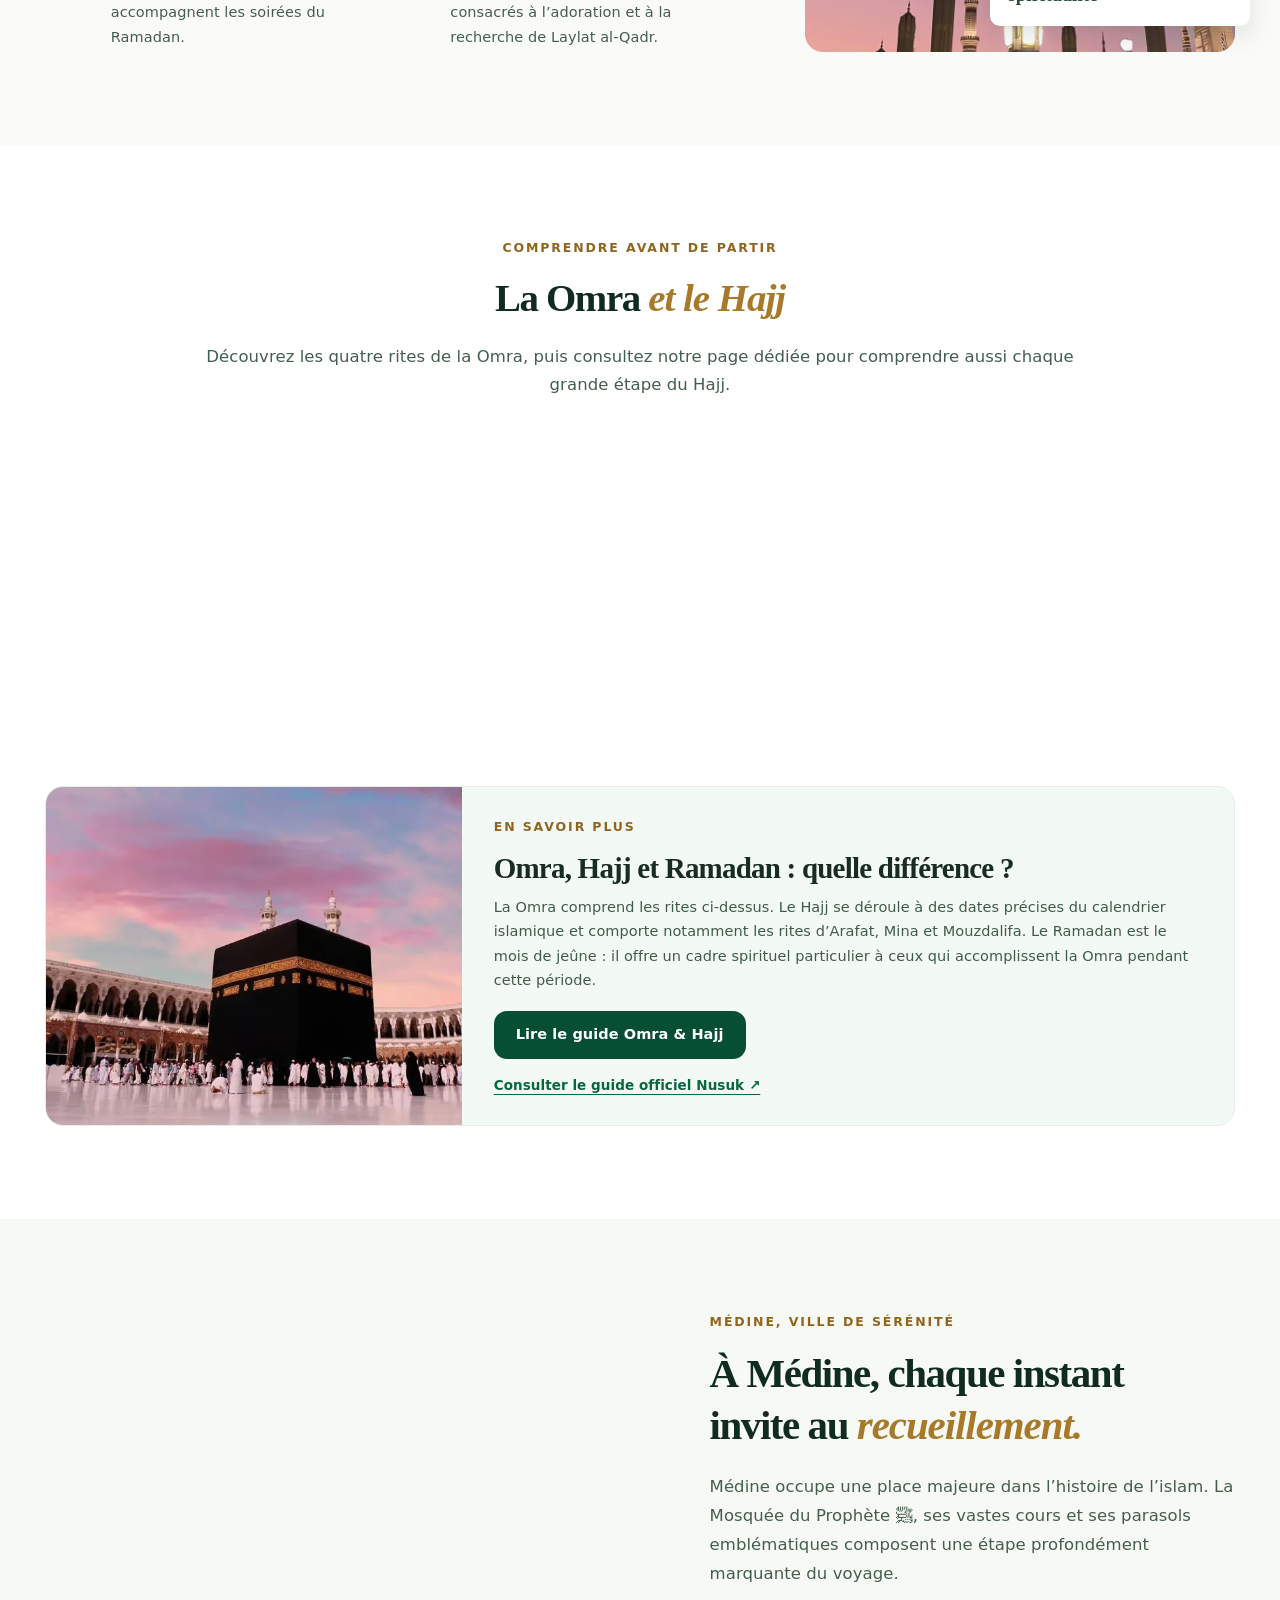
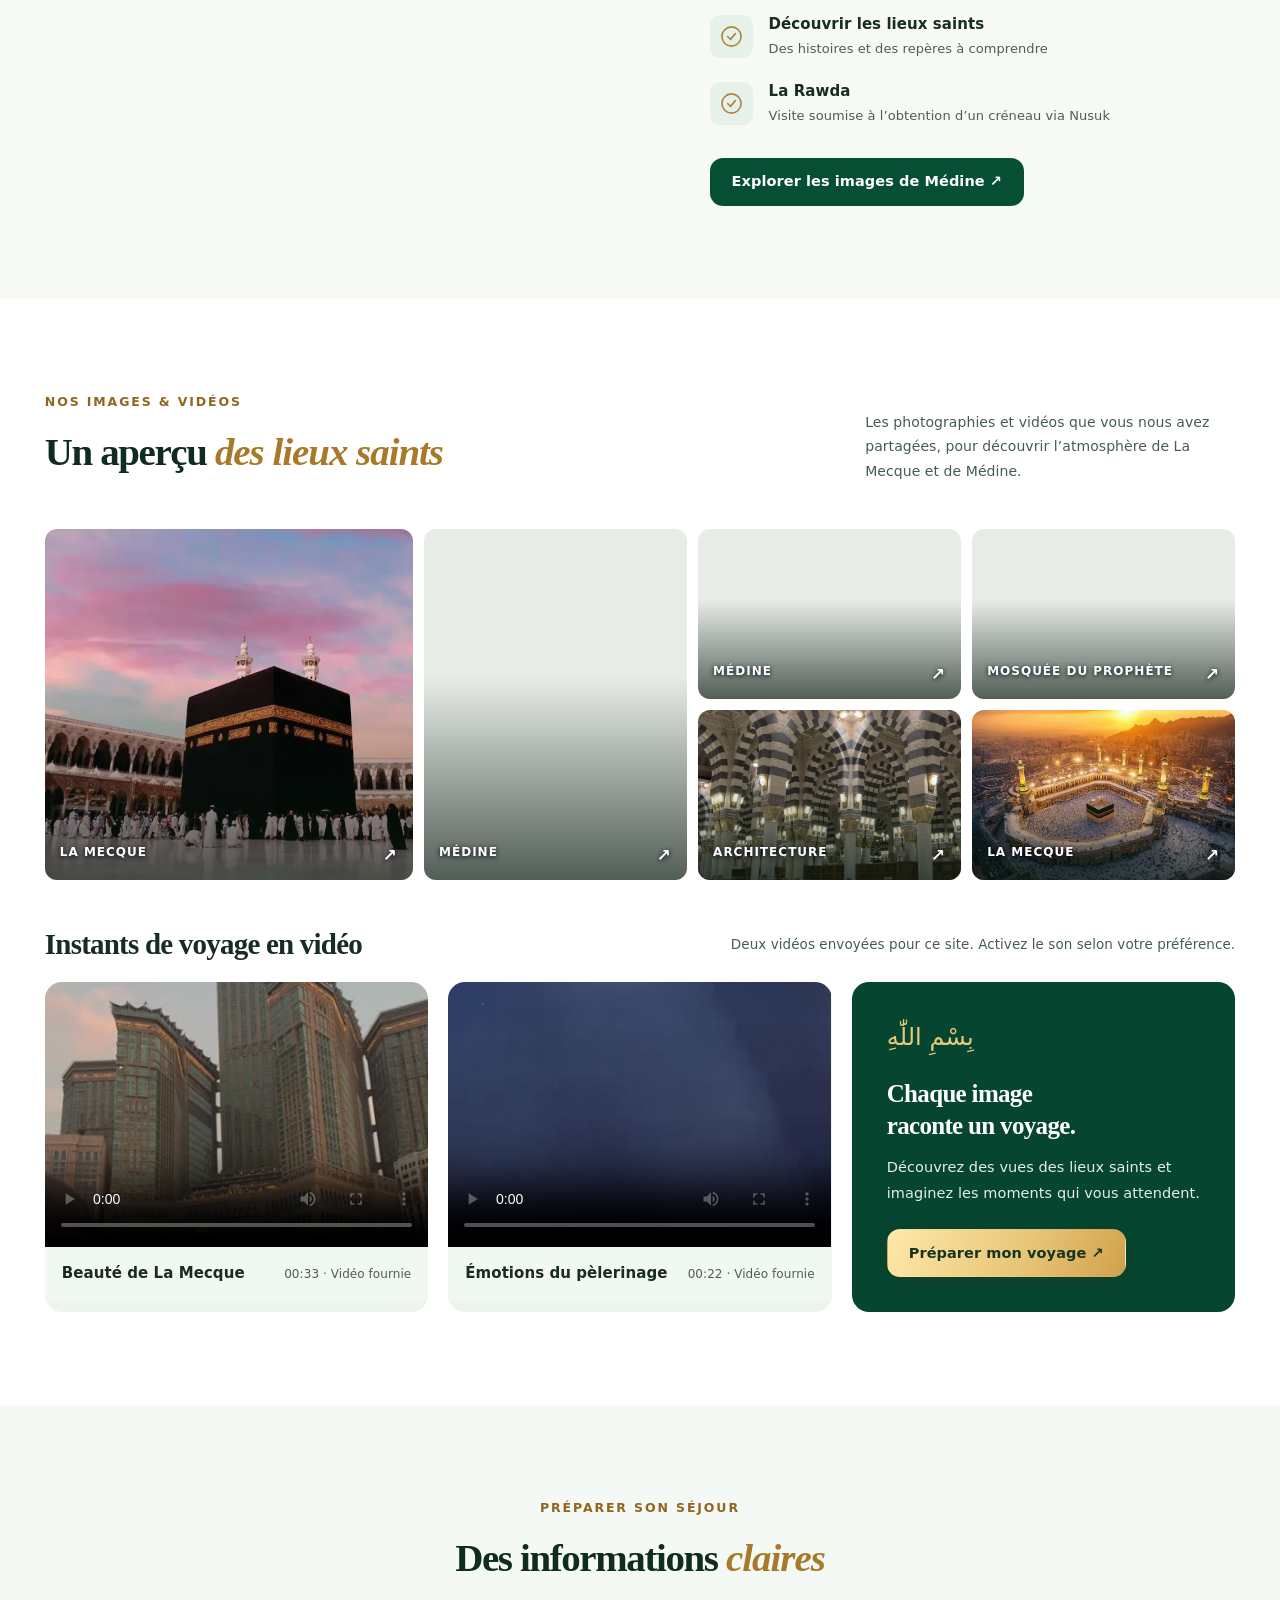
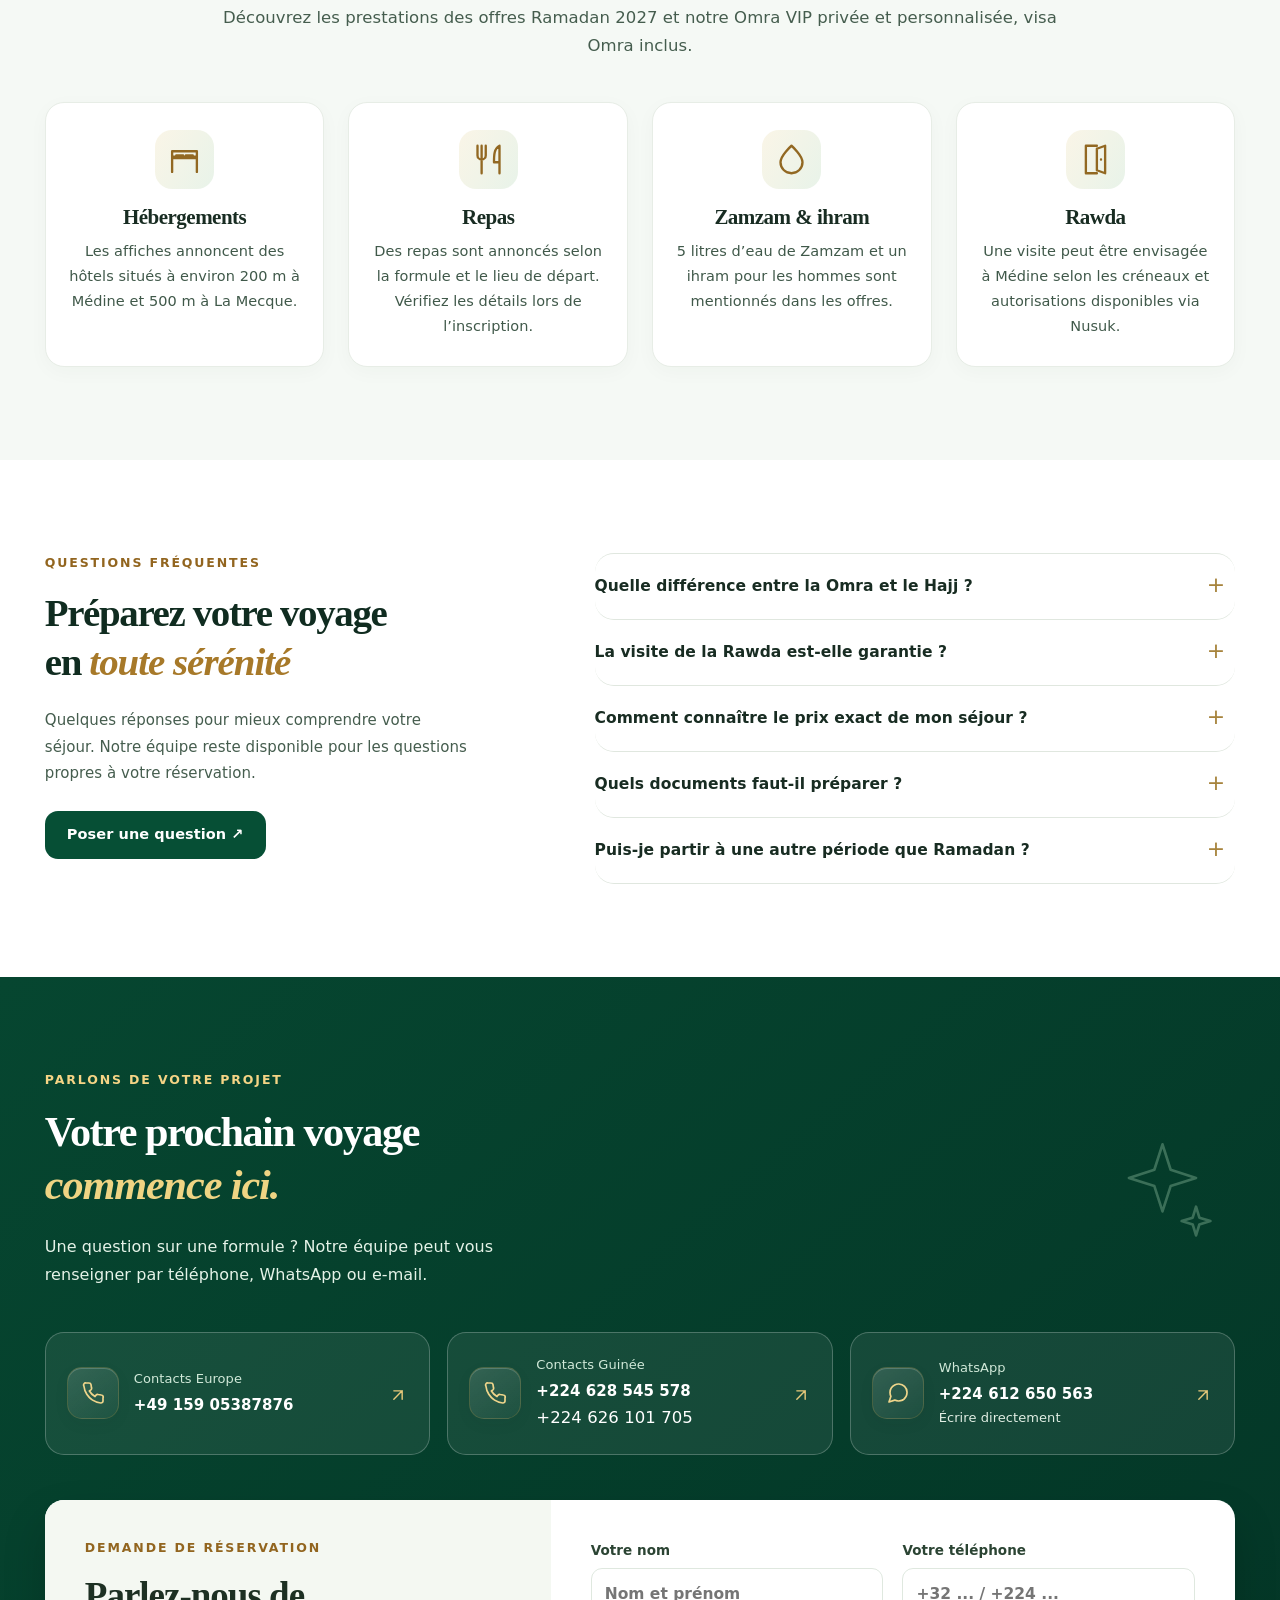
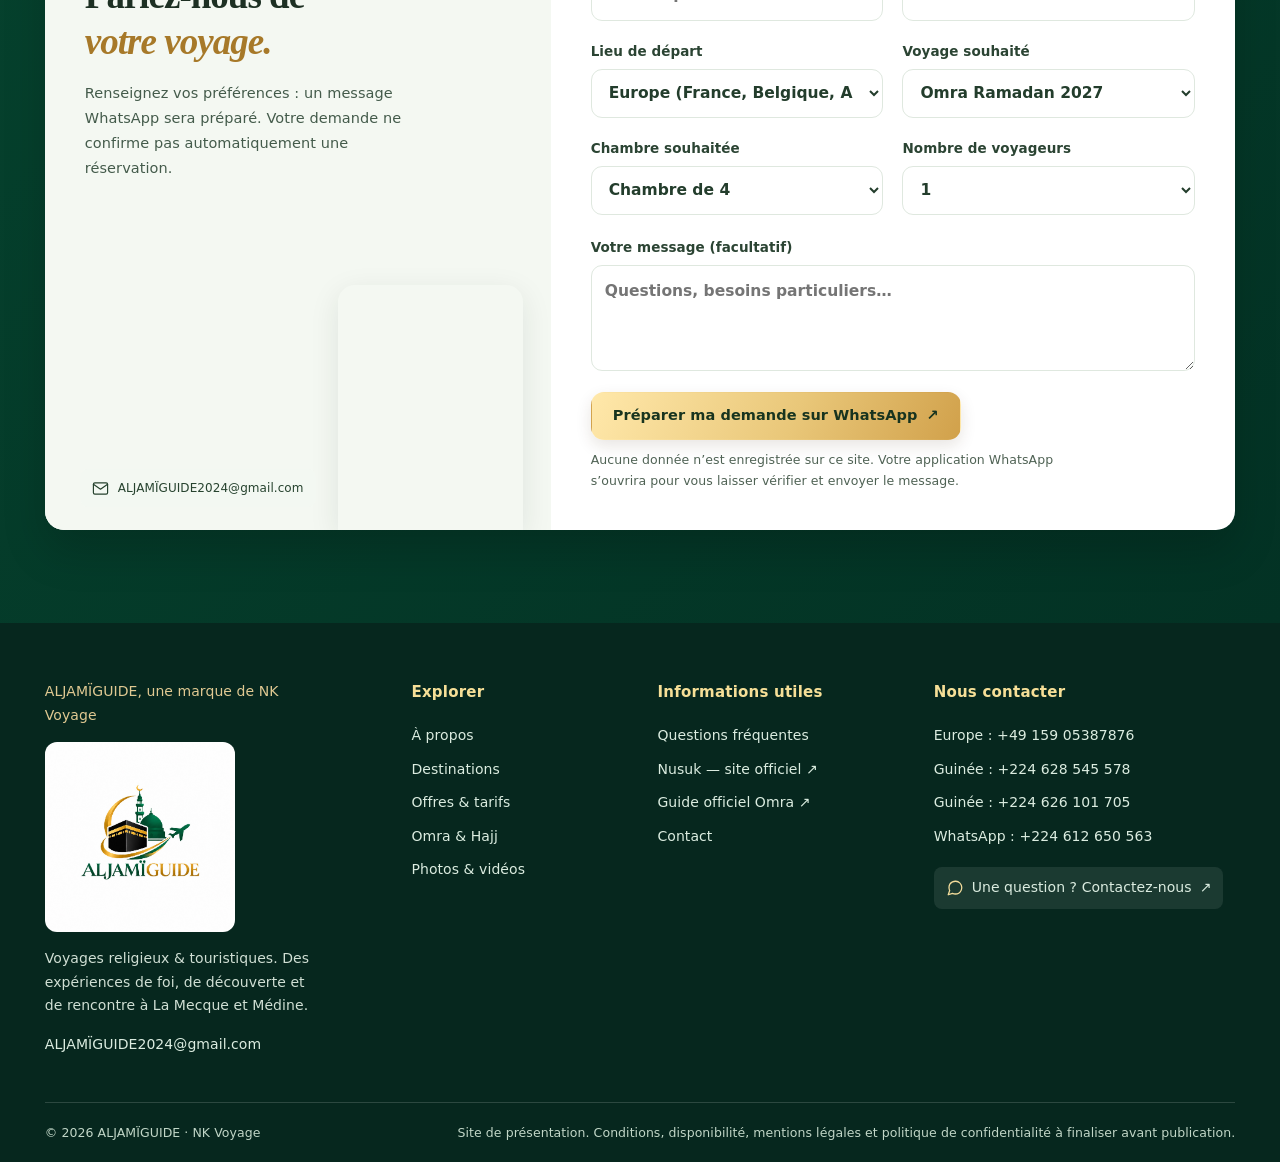
==== commit b34fd23c: "Renforcer les scripts, les liens et la confidentialité du formulaire" ====
--- a/index.html
+++ b/index.html
@@ -4,6 +4,8 @@
 <head>
 <meta name="robots" content="noindex, nofollow">
 <meta charset="utf-8"/>
+<meta http-equiv="Content-Security-Policy" content="default-src 'self'; base-uri 'none'; object-src 'none'; script-src 'self' https://connect.facebook.net; script-src-attr 'none'; style-src 'self' https://fonts.googleapis.com; font-src 'self' https://fonts.gstatic.com; img-src 'self' data: https://www.facebook.com https://www.facebook.net; media-src 'self'; connect-src 'self' https://www.facebook.com https://connect.facebook.net; frame-src https://www.facebook.com; form-action 'none'; upgrade-insecure-requests">
+<meta name="referrer" content="no-referrer">
 <meta content="width=device-width,initial-scale=1,viewport-fit=cover" name="viewport"/>
 <meta content="#06452f" name="theme-color"/>
 <meta content="ALJAMÏGUIDE : voyages religieux et touristiques, Omra, Ramadan et accompagnement à La Mecque et Médine. Découvrez les départs 2027 depuis l’Europe et Conakry." name="description"/>
@@ -70,8 +72,8 @@
 </div></div></div></section>
 <section class="section offers" id="offres"><div class="container"><div class="center-head"><span class="section-kicker" data-t="offersKicker">RAMADAN 2027 · OFFRES OFFICIELLES COMMUNIQUÉES</span><h2 data-t-html="offersTitle">Choisissez votre <em>formule</em></h2><p data-t="offersIntro">Deux départs, une même invitation au recueillement. Prix et prestations repris des affiches ALJAMÏGUIDE.</p></div>
 <div class="offers-grid" id="offers-grid">
-<article class="offer-card reveal" data-offer="europe" id="offre-europe"><div class="offer-image"><img alt="Kaaba et Masjid al-Haram, La Mecque" loading="lazy" src="assets/hero-kaaba.webp"/><span class="offer-country" data-t="europeBadge">Départ Europe</span><span class="offer-overlay">RAMADAN <b>2027</b></span></div><div class="offer-body"><div class="offer-small"><span><svg aria-hidden="true" class="ui-icon meta-icon"><use href="#icon-plane-simple"></use></svg> <span data-t="europeFrom">Allemagne · France · Belgique</span></span><span data-t="announcedDates">Dates annoncées</span></div><h3 data-t="europeName">Omra Ramadan – Europe</h3><p class="offer-when"><svg aria-hidden="true" class="ui-icon meta-icon"><use href="#icon-calendar"></use></svg> <span data-t="dates">Du 21 février au 11 mars 2027</span></p><div class="price-box"><div><span class="price-from" data-t="pricePerPerson">Prix par personne</span><strong class="price" id="europe-price">2 680 €</strong></div><div class="room-picker"><label data-t="roomType" for="europe-room">Occupation chambre</label><select data-currency="EUR" data-price-target="europe-price" id="europe-room"><option data-amount="2680" value="4">4 personnes</option><option data-amount="2880" value="3">3 personnes</option></select></div></div><ul class="amenities"><li data-t="hotelMedina">Hôtel à Médine : env. 200 m</li><li data-t="hotelMakkah">Hôtel à La Mecque : env. 500 m</li><li data-t="europeFood">Un repas annoncé comme inclus</li><li data-t="zammam">5 L d’eau de Zamzam</li><li data-t="ihramMen">Ihram fourni aux hommes</li></ul><div class="offer-buttons"><button class="btn btn-green offer-reserve" data-select-offer="europe" data-t="askPlace">Demander une place ↗</button><a class="text-link" data-t="seeFlyer" href="assets/offre-ramadan-europe.jpg" rel="noopener" target="_blank">Voir l’affiche d’origine</a></div></div></article>
-<article class="offer-card reveal" data-offer="conakry" id="offre-conakry"><div class="offer-image"><img alt="La Grande Mosquée de La Mecque vue du ciel" loading="lazy" src="assets/kaaba-aerial.webp"/><span class="offer-country" data-t="conakryBadge">Départ Conakry</span><span class="offer-overlay">RAMADAN <b>2027</b></span></div><div class="offer-body"><div class="offer-small"><span><svg aria-hidden="true" class="ui-icon meta-icon"><use href="#icon-plane-simple"></use></svg> <span>Conakry · Médine · Djeddah</span></span><span data-t="announcedDates">Dates annoncées</span></div><h3 data-t="conakryName">Omra Ramadan – Conakry</h3><p class="offer-when"><svg aria-hidden="true" class="ui-icon meta-icon"><use href="#icon-calendar"></use></svg> <span data-t="dates">Du 21 février au 11 mars 2027</span></p><div class="price-box"><div><span class="price-from" data-t="pricePerPerson">Prix par personne</span><strong class="price" id="conakry-price">38 800 000 GNF</strong></div><div class="room-picker"><label data-t="roomType" for="conakry-room">Occupation chambre</label><select data-currency="GNF" data-price-target="conakry-price" id="conakry-room"><option data-amount="38800000" value="4">4 personnes</option><option data-amount="41800000" value="3">3 personnes</option></select></div></div><ul class="amenities"><li data-t="hotelMedina">Hôtel à Médine : env. 200 m</li><li data-t="hotelMakkah">Hôtel à La Mecque : env. 500 m</li><li data-t="conakryFood">Un repas dans chaque ville annoncé</li><li data-t="zammam">5 L d’eau de Zamzam</li><li data-t="ihramMen">Ihram fourni aux hommes</li><li data-t="rawdah">Rawda : sous réserve de créneau disponible</li></ul><div class="offer-buttons"><button class="btn btn-green offer-reserve" data-select-offer="conakry" data-t="askPlace">Demander une place ↗</button><a class="text-link" data-t="seeFlyer" href="assets/offre-ramadan-conakry.jpg" rel="noopener" target="_blank">Voir l’affiche d’origine</a></div></div></article>
+<article class="offer-card reveal" data-offer="europe" id="offre-europe"><div class="offer-image"><img alt="Kaaba et Masjid al-Haram, La Mecque" loading="lazy" src="assets/hero-kaaba.webp"/><span class="offer-country" data-t="europeBadge">Départ Europe</span><span class="offer-overlay">RAMADAN <b>2027</b></span></div><div class="offer-body"><div class="offer-small"><span><svg aria-hidden="true" class="ui-icon meta-icon"><use href="#icon-plane-simple"></use></svg> <span data-t="europeFrom">Allemagne · France · Belgique</span></span><span data-t="announcedDates">Dates annoncées</span></div><h3 data-t="europeName">Omra Ramadan – Europe</h3><p class="offer-when"><svg aria-hidden="true" class="ui-icon meta-icon"><use href="#icon-calendar"></use></svg> <span data-t="dates">Du 21 février au 11 mars 2027</span></p><div class="price-box"><div><span class="price-from" data-t="pricePerPerson">Prix par personne</span><strong class="price" id="europe-price">2 680 €</strong></div><div class="room-picker"><label data-t="roomType" for="europe-room">Occupation chambre</label><select data-currency="EUR" data-price-target="europe-price" id="europe-room"><option data-amount="2680" value="4">4 personnes</option><option data-amount="2880" value="3">3 personnes</option></select></div></div><ul class="amenities"><li data-t="hotelMedina">Hôtel à Médine : env. 200 m</li><li data-t="hotelMakkah">Hôtel à La Mecque : env. 500 m</li><li data-t="europeFood">Un repas annoncé comme inclus</li><li data-t="zammam">5 L d’eau de Zamzam</li><li data-t="ihramMen">Ihram fourni aux hommes</li></ul><div class="offer-buttons"><button class="btn btn-green offer-reserve" data-select-offer="europe" data-t="askPlace">Demander une place ↗</button><a class="text-link" data-t="seeFlyer" href="assets/offre-ramadan-europe.jpg" rel="noopener noreferrer" target="_blank">Voir l’affiche d’origine</a></div></div></article>
+<article class="offer-card reveal" data-offer="conakry" id="offre-conakry"><div class="offer-image"><img alt="La Grande Mosquée de La Mecque vue du ciel" loading="lazy" src="assets/kaaba-aerial.webp"/><span class="offer-country" data-t="conakryBadge">Départ Conakry</span><span class="offer-overlay">RAMADAN <b>2027</b></span></div><div class="offer-body"><div class="offer-small"><span><svg aria-hidden="true" class="ui-icon meta-icon"><use href="#icon-plane-simple"></use></svg> <span>Conakry · Médine · Djeddah</span></span><span data-t="announcedDates">Dates annoncées</span></div><h3 data-t="conakryName">Omra Ramadan – Conakry</h3><p class="offer-when"><svg aria-hidden="true" class="ui-icon meta-icon"><use href="#icon-calendar"></use></svg> <span data-t="dates">Du 21 février au 11 mars 2027</span></p><div class="price-box"><div><span class="price-from" data-t="pricePerPerson">Prix par personne</span><strong class="price" id="conakry-price">38 800 000 GNF</strong></div><div class="room-picker"><label data-t="roomType" for="conakry-room">Occupation chambre</label><select data-currency="GNF" data-price-target="conakry-price" id="conakry-room"><option data-amount="38800000" value="4">4 personnes</option><option data-amount="41800000" value="3">3 personnes</option></select></div></div><ul class="amenities"><li data-t="hotelMedina">Hôtel à Médine : env. 200 m</li><li data-t="hotelMakkah">Hôtel à La Mecque : env. 500 m</li><li data-t="conakryFood">Un repas dans chaque ville annoncé</li><li data-t="zammam">5 L d’eau de Zamzam</li><li data-t="ihramMen">Ihram fourni aux hommes</li><li data-t="rawdah">Rawda : sous réserve de créneau disponible</li></ul><div class="offer-buttons"><button class="btn btn-green offer-reserve" data-select-offer="conakry" data-t="askPlace">Demander une place ↗</button><a class="text-link" data-t="seeFlyer" href="assets/offre-ramadan-conakry.jpg" rel="noopener noreferrer" target="_blank">Voir l’affiche d’origine</a></div></div></article>
 </div>
 <article class="vip-offer" id="omra-vip" aria-labelledby="vip-title">
 <div class="vip-offer-image"><img src="assets/kaaba-dusk.webp" alt="La Kaaba à La Mecque au coucher du soleil" loading="lazy" width="900" height="600"/><span class="vip-seal"><svg aria-hidden="true" viewBox="0 0 24 24" fill="none" stroke="currentColor" stroke-width="1.5" stroke-linecap="round" stroke-linejoin="round"><path d="m3 7 5 4 4-7 4 7 5-4-2 12H5L3 7ZM6 22h12"/></svg> VIP</span></div>
@@ -102,14 +104,14 @@
 </div></section>
 <section class="section benefits" id="services"><div class="container"><div class="center-head"><span class="section-kicker" data-t="servicesKicker">PRÉPARER SON SÉJOUR</span><h2 data-t-html="servicesTitle">Des informations <em>claires</em></h2><p data-t="servicesLead">Découvrez les prestations des offres Ramadan 2027 et notre Omra VIP privée et personnalisée, visa Omra inclus.</p></div><div class="benefits-grid"><div class="benefit"><div class="benefit-icon"><svg aria-hidden="true" class="ui-icon"><use href="#icon-bed"></use></svg></div><h3 data-t="hotelTitle">Hébergements</h3><p data-t="hotelText">Les affiches annoncent des hôtels situés à environ 200 m à Médine et 500 m à La Mecque.</p></div><div class="benefit"><div class="benefit-icon"><svg aria-hidden="true" class="ui-icon"><use href="#icon-utensils"></use></svg></div><h3 data-t="mealsTitle">Repas</h3><p data-t="mealsText">Des repas sont annoncés selon la formule et le lieu de départ. Vérifiez les détails lors de l’inscription.</p></div><div class="benefit"><div class="benefit-icon"><svg aria-hidden="true" class="ui-icon"><use href="#icon-droplet"></use></svg></div><h3>Zamzam &amp; ihram</h3><p data-t="zamzamText">5 litres d’eau de Zamzam et un ihram pour les hommes sont mentionnés dans les offres.</p></div><div class="benefit"><div class="benefit-icon"><svg aria-hidden="true" class="ui-icon"><use href="#icon-door-open"></use></svg></div><h3>Rawda</h3><p data-t="rawdahText">Une visite peut être envisagée à Médine selon les créneaux et autorisations disponibles via Nusuk.</p></div></div></div></section>
 <section class="section faq" id="questions"><div class="container faq-layout"><div><span class="section-kicker" data-t="faqKicker">QUESTIONS FRÉQUENTES</span><h2 data-t-html="faqTitle">Préparez votre voyage<br/>en <em>toute sérénité</em></h2><p data-t="faqLead">Quelques réponses pour mieux comprendre votre séjour. Notre équipe reste disponible pour les questions propres à votre réservation.</p><a class="btn btn-green" data-t="askQuestion" href="#contact">Poser une question ↗</a></div><div class="faq-list"><details><summary data-t="faq1Q">Quelle différence entre la Omra et le Hajj ?</summary><p data-t="faq1A">La Omra comprend l’ihram, le tawaf, le sa’i et la coupe des cheveux. Le Hajj se déroule pendant des jours précis et comprend d’autres rites, dont Arafat, Mina et Mouzdalifa.</p></details><details><summary data-t="faq2Q">La visite de la Rawda est-elle garantie ?</summary><p data-t="faq2A">Non. Elle dépend d’un créneau et d’un permis disponibles via l’application officielle Nusuk. Une offre ne garantit pas à elle seule l’accès à la Rawda.</p></details><details><summary data-t="faq3Q">Comment connaître le prix exact de mon séjour ?</summary><p data-t="faq3A">Sélectionnez votre point de départ et votre type de chambre dans les offres. Le tarif affiché correspond aux supports 2027 ; demandez une confirmation écrite avant de payer.</p></details><details><summary data-t="faq4Q">Quels documents faut-il préparer ?</summary><p data-t="faq4A">Les exigences de passeport, visa, permis et santé varient selon votre nationalité et les règles en vigueur. Vérifiez-les auprès de l’agence et des autorités saoudiennes avant le départ.</p></details><details><summary data-t="faq5Q">Puis-je partir à une autre période que Ramadan ?</summary><p data-t="faq5A">Vous pouvez demander des informations sur d’autres départs. Aucun tarif ni calendrier supplémentaire n’est annoncé sur cette page tant qu’il n’a pas été confirmé.</p></details></div></div></section>
-<section class="section contact-section" id="contact"><div class="container"><div class="contact-heading"><div><span class="section-kicker light" data-t="contactKicker">PARLONS DE VOTRE PROJET</span><h2 data-t-html="contactTitle">Votre prochain voyage<br/><em>commence ici.</em></h2><p data-t="contactLead">Une question sur une formule ? Notre équipe peut vous renseigner par téléphone, WhatsApp ou e-mail.</p></div><span class="contact-big-star"><svg aria-hidden="true" class="ui-icon"><use href="#icon-sparkles"></use></svg></span></div><div class="contact-cards"><a class="contact-card" href="tel:+4915905387876"><span class="contact-card-icon"><svg aria-hidden="true" class="ui-icon"><use href="#icon-phone"></use></svg></span><div><small data-t="contactEurope">Contacts Europe</small><strong>+49 159 05387876</strong></div><span class="card-out"><svg aria-hidden="true" class="ui-icon"><use href="#icon-arrow-up-right"></use></svg></span></a><div class="contact-card"><span class="contact-card-icon"><svg aria-hidden="true" class="ui-icon"><use href="#icon-phone"></use></svg></span><div><small data-t="contactGuinea">Contacts Guinée</small><a class="contact-number" href="tel:+224628545578"><strong>+224 628 545 578</strong></a><a class="contact-number" href="tel:+224626101705">+224 626 101 705</a></div><span class="card-out"><svg aria-hidden="true" class="ui-icon"><use href="#icon-arrow-up-right"></use></svg></span></div><a class="contact-card" href="https://wa.me/224612650563" rel="noopener" target="_blank"><span class="contact-card-icon"><svg aria-hidden="true" class="ui-icon"><use href="#icon-message-circle"></use></svg></span><div><small>WhatsApp</small><strong>+224 612 650 563</strong><span data-t="writeWhatsapp">Écrire directement</span></div><span class="card-out"><svg aria-hidden="true" class="ui-icon"><use href="#icon-arrow-up-right"></use></svg></span></a></div>
-<div class="reservation" id="reservation"><div class="reservation-aside"><span class="section-kicker" data-t="formKicker">DEMANDE DE RÉSERVATION</span><h3 data-t-html="formTitle">Parlez-nous de <em>votre voyage.</em></h3><p data-t="formLead">Renseignez vos préférences : un message WhatsApp sera préparé. Votre demande ne confirme pas automatiquement une réservation.</p><img alt="Minarets de Médine au coucher du soleil" loading="lazy" src="assets/medina-minaret-sunset.webp"/><div class="reservation-email"><svg aria-hidden="true" class="ui-icon"><use href="#icon-mail"></use></svg> <a href="mailto:ALJAMÏGUIDE2024@gmail.com">ALJAMÏGUIDE2024@gmail.com</a></div></div><form class="reservation-form" id="reservation-form"><div class="form-grid"><label><span data-t="yourName">Votre nom</span><input autocomplete="name" id="full-name" name="fullname" placeholder="Nom et prénom" required="" type="text"/></label><label><span data-t="yourPhone">Votre téléphone</span><input autocomplete="tel" id="phone" name="phone" placeholder="+32 ... / +224 ..." required="" type="tel"/></label><label><span data-t="yourDepart">Lieu de départ</span><select id="form-depart" name="depart"><option data-t="departEurope" value="europe">Europe (France, Belgique, Allemagne)</option><option value="conakry">Conakry (Guinée)</option><option data-t="otherDepart" value="other">Autre / à préciser</option></select></label><label><span data-t="yourTrip">Voyage souhaité</span><select id="form-trip" name="trip"><option value="ramadan">Omra Ramadan 2027</option><option value="omra">Omra (autre période)</option><option value="vip" data-t="vipTrip">Omra VIP privée</option><option value="hajj">Hajj</option><option data-t="culturalTravel" value="culture">Voyage culturel / religieux</option></select></label><label><span data-t="yourRoom">Chambre souhaitée</span><select id="form-room" name="room"><option data-t="room4" value="4">Chambre de 4</option><option data-t="room3" value="3">Chambre de 3</option><option data-t="otherRoom" value="other">À discuter</option></select></label><label><span data-t="yourCount">Nombre de voyageurs</span><select id="form-count" name="travelers"><option value="1">1</option><option value="2">2</option><option value="3">3</option><option value="4">4</option><option value="5+">5+</option></select></label></div><label class="message-label"><span data-t="yourMessage">Votre message (facultatif)</span><textarea id="message" placeholder="Questions, besoins particuliers…" rows="3"></textarea></label><button class="btn btn-gold btn-form" type="submit"><span data-t="sendWhatsapp">Préparer ma demande sur WhatsApp</span> ↗</button><p class="form-disclaimer" data-t="formDisclaimer">Aucune donnée n’est enregistrée sur ce site. Votre application WhatsApp s’ouvrira pour vous laisser vérifier et envoyer le message.</p></form></div>
+<section class="section contact-section" id="contact"><div class="container"><div class="contact-heading"><div><span class="section-kicker light" data-t="contactKicker">PARLONS DE VOTRE PROJET</span><h2 data-t-html="contactTitle">Votre prochain voyage<br/><em>commence ici.</em></h2><p data-t="contactLead">Une question sur une formule ? Notre équipe peut vous renseigner par téléphone, WhatsApp ou e-mail.</p></div><span class="contact-big-star"><svg aria-hidden="true" class="ui-icon"><use href="#icon-sparkles"></use></svg></span></div><div class="contact-cards"><a class="contact-card" href="tel:+4915905387876"><span class="contact-card-icon"><svg aria-hidden="true" class="ui-icon"><use href="#icon-phone"></use></svg></span><div><small data-t="contactEurope">Contacts Europe</small><strong>+49 159 05387876</strong></div><span class="card-out"><svg aria-hidden="true" class="ui-icon"><use href="#icon-arrow-up-right"></use></svg></span></a><div class="contact-card"><span class="contact-card-icon"><svg aria-hidden="true" class="ui-icon"><use href="#icon-phone"></use></svg></span><div><small data-t="contactGuinea">Contacts Guinée</small><a class="contact-number" href="tel:+224628545578"><strong>+224 628 545 578</strong></a><a class="contact-number" href="tel:+224626101705">+224 626 101 705</a></div><span class="card-out"><svg aria-hidden="true" class="ui-icon"><use href="#icon-arrow-up-right"></use></svg></span></div><a class="contact-card" href="https://wa.me/224612650563" rel="noopener noreferrer" target="_blank"><span class="contact-card-icon"><svg aria-hidden="true" class="ui-icon"><use href="#icon-message-circle"></use></svg></span><div><small>WhatsApp</small><strong>+224 612 650 563</strong><span data-t="writeWhatsapp">Écrire directement</span></div><span class="card-out"><svg aria-hidden="true" class="ui-icon"><use href="#icon-arrow-up-right"></use></svg></span></a></div>
+<div class="reservation" id="reservation"><div class="reservation-aside"><span class="section-kicker" data-t="formKicker">DEMANDE DE RÉSERVATION</span><h3 data-t-html="formTitle">Parlez-nous de <em>votre voyage.</em></h3><p data-t="formLead">Renseignez vos préférences : un message WhatsApp sera préparé. Votre demande ne confirme pas automatiquement une réservation.</p><img alt="Minarets de Médine au coucher du soleil" loading="lazy" src="assets/medina-minaret-sunset.webp"/><div class="reservation-email"><svg aria-hidden="true" class="ui-icon"><use href="#icon-mail"></use></svg> <a href="mailto:ALJAMÏGUIDE2024@gmail.com">ALJAMÏGUIDE2024@gmail.com</a></div></div><noscript><p>Pour préparer votre demande, activez JavaScript ou contactez-nous directement sur <a href="https://wa.me/224612650563" rel="noopener noreferrer" target="_blank">WhatsApp au +224 612 650 563</a>. Ce formulaire ne s’envoie pas sans JavaScript.</p></noscript><form class="reservation-form" id="reservation-form" method="post"><div class="form-grid"><label><span data-t="yourName">Votre nom</span><input autocomplete="name" id="full-name" maxlength="120" name="fullname" placeholder="Nom et prénom" required="" type="text"/></label><label><span data-t="yourPhone">Votre téléphone</span><input autocomplete="tel" id="phone" maxlength="32" name="phone" placeholder="+32 ... / +224 ..." required="" type="tel"/></label><label><span data-t="yourDepart">Lieu de départ</span><select id="form-depart" name="depart"><option data-t="departEurope" value="europe">Europe (France, Belgique, Allemagne)</option><option value="conakry">Conakry (Guinée)</option><option data-t="otherDepart" value="other">Autre / à préciser</option></select></label><label><span data-t="yourTrip">Voyage souhaité</span><select id="form-trip" name="trip"><option value="ramadan">Omra Ramadan 2027</option><option value="omra">Omra (autre période)</option><option value="vip" data-t="vipTrip">Omra VIP privée</option><option value="hajj">Hajj</option><option data-t="culturalTravel" value="culture">Voyage culturel / religieux</option></select></label><label><span data-t="yourRoom">Chambre souhaitée</span><select id="form-room" name="room"><option data-t="room4" value="4">Chambre de 4</option><option data-t="room3" value="3">Chambre de 3</option><option data-t="otherRoom" value="other">À discuter</option></select></label><label><span data-t="yourCount">Nombre de voyageurs</span><select id="form-count" name="travelers"><option value="1">1</option><option value="2">2</option><option value="3">3</option><option value="4">4</option><option value="5+">5+</option></select></label></div><label class="message-label"><span data-t="yourMessage">Votre message (facultatif)</span><textarea id="message" maxlength="2000" placeholder="Questions, besoins particuliers…" rows="3"></textarea></label><button class="btn btn-gold btn-form" type="submit" disabled><span data-t="sendWhatsapp">Préparer ma demande sur WhatsApp</span> ↗</button><p class="form-disclaimer" data-t="formDisclaimer">Aucune donnée n’est enregistrée sur ce site. Votre application WhatsApp s’ouvrira pour vous laisser vérifier et envoyer le message.</p></form></div>
 </div></section>
 </main>
-<footer class="footer"><div class="container footer-top"><div class="footer-about"><p class="footer-endorsement" data-brand="footerBy">ALJAMÏGUIDE, une marque de NK Voyage</p><a class="footer-brand" href="#accueil"><img class="footer-logo" src="assets/aljamiguide-logo.jpg" alt="ALJAMÏGUIDE — Votre voyage spirituel" width="1254" height="1254" loading="lazy"/></a><p data-t="footerText">Voyages religieux &amp; touristiques. Des expériences de foi, de découverte et de rencontre à La Mecque et Médine.</p><a href="mailto:ALJAMÏGUIDE2024@gmail.com">ALJAMÏGUIDE2024@gmail.com</a></div><div><h4 data-t="footerNav">Explorer</h4><a data-brand="navAbout" href="a-propos.html">À propos</a><a data-t="navDest" href="#destinations">Destinations</a><a data-t="navOffers" href="#offres">Offres &amp; tarifs</a><a data-t="navGuide" href="guide-omra-hajj.html">Omra &amp; Hajj</a><a data-t="navGallery" href="#galerie">Photos &amp; vidéos</a></div><div><h4 data-t="footerUseful">Informations utiles</h4><a data-t="faqKicker" href="#questions">Questions fréquentes</a><a href="https://www.nusuk.sa/" rel="noopener" target="_blank">Nusuk — site officiel ↗</a><a href="https://umrah.nusuk.sa/Journey" rel="noopener" target="_blank">Guide officiel Omra ↗</a><a data-t="navContact" href="#contact">Contact</a></div><div class="footer-contact"><h4 data-t="footerContact">Nous contacter</h4><a href="tel:+4915905387876">Europe : +49 159 05387876</a><a href="tel:+224628545578">Guinée : +224 628 545 578</a><a href="tel:+224626101705">Guinée : +224 626 101 705</a><a href="https://wa.me/224612650563" rel="noopener" target="_blank">WhatsApp : +224 612 650 563</a><a class="social-link" href="#contact"><svg aria-hidden="true" class="ui-icon"><use href="#icon-message-circle"></use></svg> <span data-t="footerQuestions">Une question ? Contactez-nous</span> ↗</a></div></div><div class="container footer-bottom"><span>© <span id="year">2026</span> ALJAMÏGUIDE · NK Voyage</span><span data-t="footerLegal">Site de présentation. Conditions, disponibilité, mentions légales et politique de confidentialité à finaliser avant publication.</span></div></footer>
-<a aria-label="Contacter ALJAMÏGUIDE sur WhatsApp" class="floating-whatsapp" href="https://wa.me/224612650563?text=Bonjour%20ALJAM%C3%8FGUIDE%2C%20je%20souhaite%20des%20renseignements%20sur%20vos%20voyages." rel="noopener" target="_blank"><svg aria-hidden="true" viewbox="0 0 32 32"><path d="M16 2.8a13 13 0 0 0-11.2 19.6L3 29l6.8-1.8A13.2 13.2 0 1 0 16 2.8Zm0 23.6a10.5 10.5 0 0 1-5.5-1.6l-.4-.2-4 1 1.1-3.9-.3-.4A10.6 10.6 0 1 1 16 26.4Zm5.8-7.9c-.3-.2-1.9-.9-2.2-1-.3-.1-.5-.2-.7.2-.2.3-.8 1-1 1.2-.2.2-.4.2-.7.1-.3-.2-1.3-.5-2.5-1.5-.9-.8-1.5-1.8-1.7-2.1-.2-.3 0-.5.2-.7l.5-.6.3-.5c.1-.2.1-.4 0-.6l-1-2.4c-.2-.5-.5-.5-.7-.5h-.6c-.2 0-.6.1-.9.4s-1.2 1.1-1.2 2.7 1.2 3.1 1.3 3.3c.2.2 2.4 3.7 5.9 5.2.8.4 1.5.6 2 .8.8.2 1.5.2 2.1.1.6-.1 1.9-.8 2.2-1.6.3-.7.3-1.4.2-1.6-.1-.2-.3-.3-.6-.5Z" fill="currentColor"></path></svg><span class="wa-tip">WhatsApp</span></a>
+<footer class="footer"><div class="container footer-top"><div class="footer-about"><p class="footer-endorsement" data-brand="footerBy">ALJAMÏGUIDE, une marque de NK Voyage</p><a class="footer-brand" href="#accueil"><img class="footer-logo" src="assets/aljamiguide-logo.jpg" alt="ALJAMÏGUIDE — Votre voyage spirituel" width="1254" height="1254" loading="lazy"/></a><p data-t="footerText">Voyages religieux &amp; touristiques. Des expériences de foi, de découverte et de rencontre à La Mecque et Médine.</p><a href="mailto:ALJAMÏGUIDE2024@gmail.com">ALJAMÏGUIDE2024@gmail.com</a></div><div><h4 data-t="footerNav">Explorer</h4><a data-brand="navAbout" href="a-propos.html">À propos</a><a data-t="navDest" href="#destinations">Destinations</a><a data-t="navOffers" href="#offres">Offres &amp; tarifs</a><a data-t="navGuide" href="guide-omra-hajj.html">Omra &amp; Hajj</a><a data-t="navGallery" href="#galerie">Photos &amp; vidéos</a></div><div><h4 data-t="footerUseful">Informations utiles</h4><a data-t="faqKicker" href="#questions">Questions fréquentes</a><a href="https://www.nusuk.sa/" rel="noopener noreferrer" target="_blank">Nusuk — site officiel ↗</a><a href="https://umrah.nusuk.sa/Journey" rel="noopener noreferrer" target="_blank">Guide officiel Omra ↗</a><a data-t="navContact" href="#contact">Contact</a></div><div class="footer-contact"><h4 data-t="footerContact">Nous contacter</h4><a href="tel:+4915905387876">Europe : +49 159 05387876</a><a href="tel:+224628545578">Guinée : +224 628 545 578</a><a href="tel:+224626101705">Guinée : +224 626 101 705</a><a href="https://wa.me/224612650563" rel="noopener noreferrer" target="_blank">WhatsApp : +224 612 650 563</a><a class="social-link" href="#contact"><svg aria-hidden="true" class="ui-icon"><use href="#icon-message-circle"></use></svg> <span data-t="footerQuestions">Une question ? Contactez-nous</span> ↗</a></div></div><div class="container footer-bottom"><span>© <span id="year">2026</span> ALJAMÏGUIDE · NK Voyage</span><span data-t="footerLegal">Site de présentation. Conditions, disponibilité, mentions légales et politique de confidentialité à finaliser avant publication.</span></div></footer>
+<a aria-label="Contacter ALJAMÏGUIDE sur WhatsApp" class="floating-whatsapp" href="https://wa.me/224612650563?text=Bonjour%20ALJAM%C3%8FGUIDE%2C%20je%20souhaite%20des%20renseignements%20sur%20vos%20voyages." rel="noopener noreferrer" target="_blank"><svg aria-hidden="true" viewbox="0 0 32 32"><path d="M16 2.8a13 13 0 0 0-11.2 19.6L3 29l6.8-1.8A13.2 13.2 0 1 0 16 2.8Zm0 23.6a10.5 10.5 0 0 1-5.5-1.6l-.4-.2-4 1 1.1-3.9-.3-.4A10.6 10.6 0 1 1 16 26.4Zm5.8-7.9c-.3-.2-1.9-.9-2.2-1-.3-.1-.5-.2-.7.2-.2.3-.8 1-1 1.2-.2.2-.4.2-.7.1-.3-.2-1.3-.5-2.5-1.5-.9-.8-1.5-1.8-1.7-2.1-.2-.3 0-.5.2-.7l.5-.6.3-.5c.1-.2.1-.4 0-.6l-1-2.4c-.2-.5-.5-.5-.7-.5h-.6c-.2 0-.6.1-.9.4s-1.2 1.1-1.2 2.7 1.2 3.1 1.3 3.3c.2.2 2.4 3.7 5.9 5.2.8.4 1.5.6 2 .8.8.2 1.5.2 2.1.1.6-.1 1.9-.8 2.2-1.6.3-.7.3-1.4.2-1.6-.1-.2-.3-.3-.6-.5Z" fill="currentColor"></path></svg><span class="wa-tip">WhatsApp</span></a>
 <dialog class="lightbox" id="gallery-dialog"><button aria-label="Fermer l'image" class="lightbox-close">×</button><img alt="" src="assets/hero-kaaba.webp"/><p id="lightbox-caption"></p></dialog>
 
-<script defer="" src="script.js?v=aljami-brand-20261122"></script>
+<script defer="" src="script.js?v=security-20261122"></script>
 <script defer src="branding.js?v=aljami-brand-20261122"></script></body>
 </html>
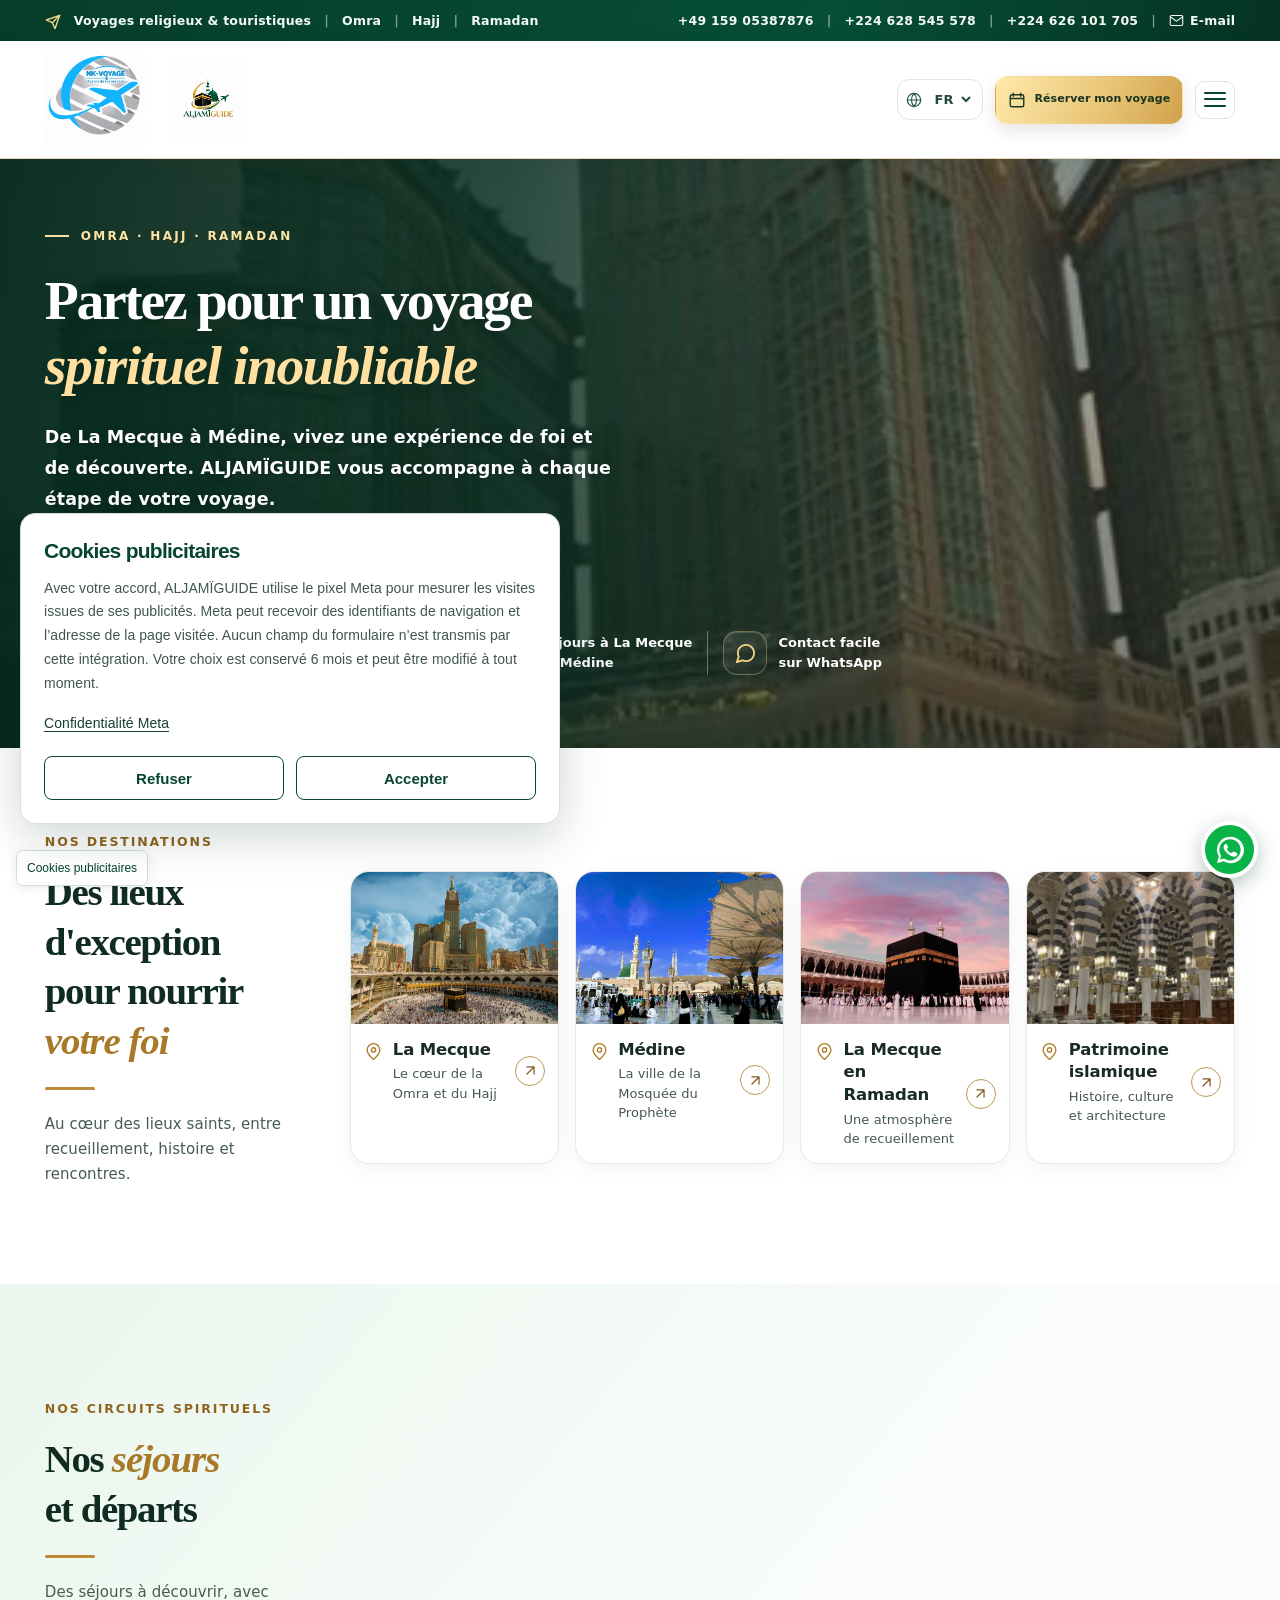
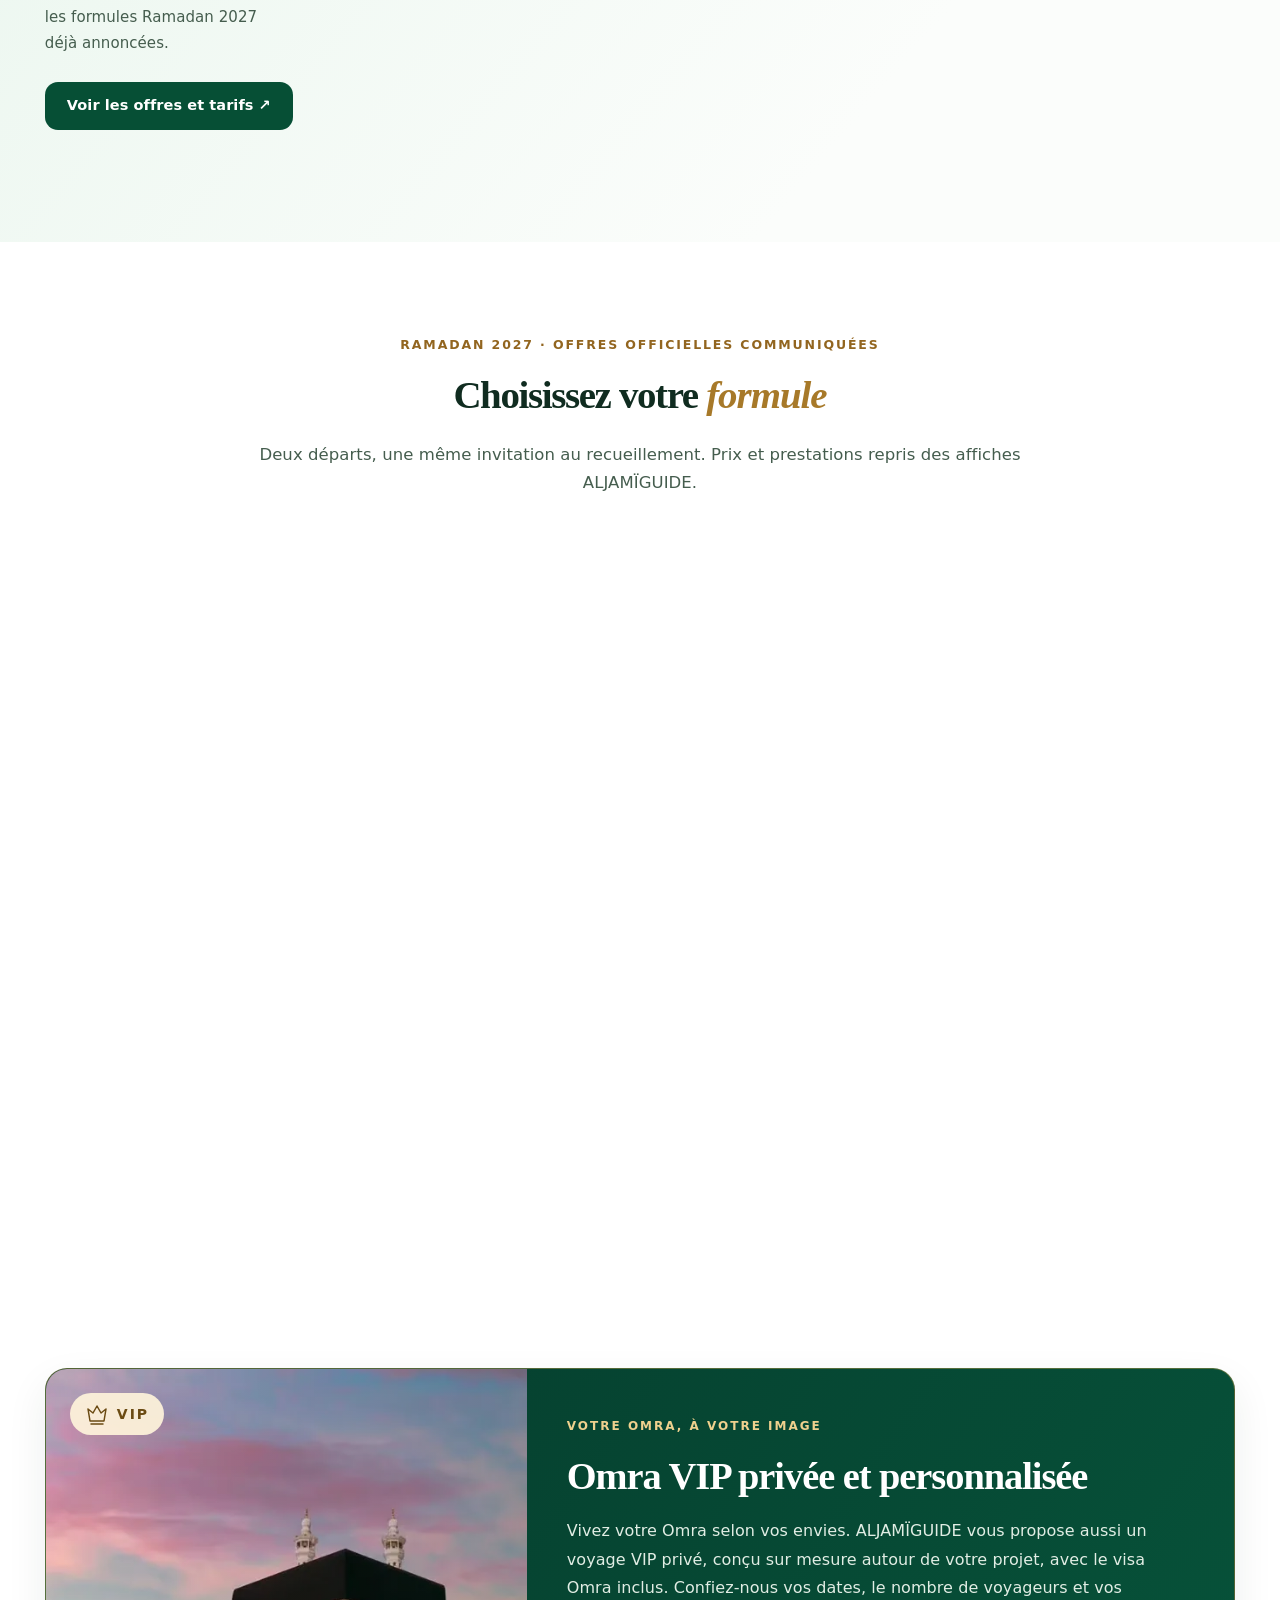
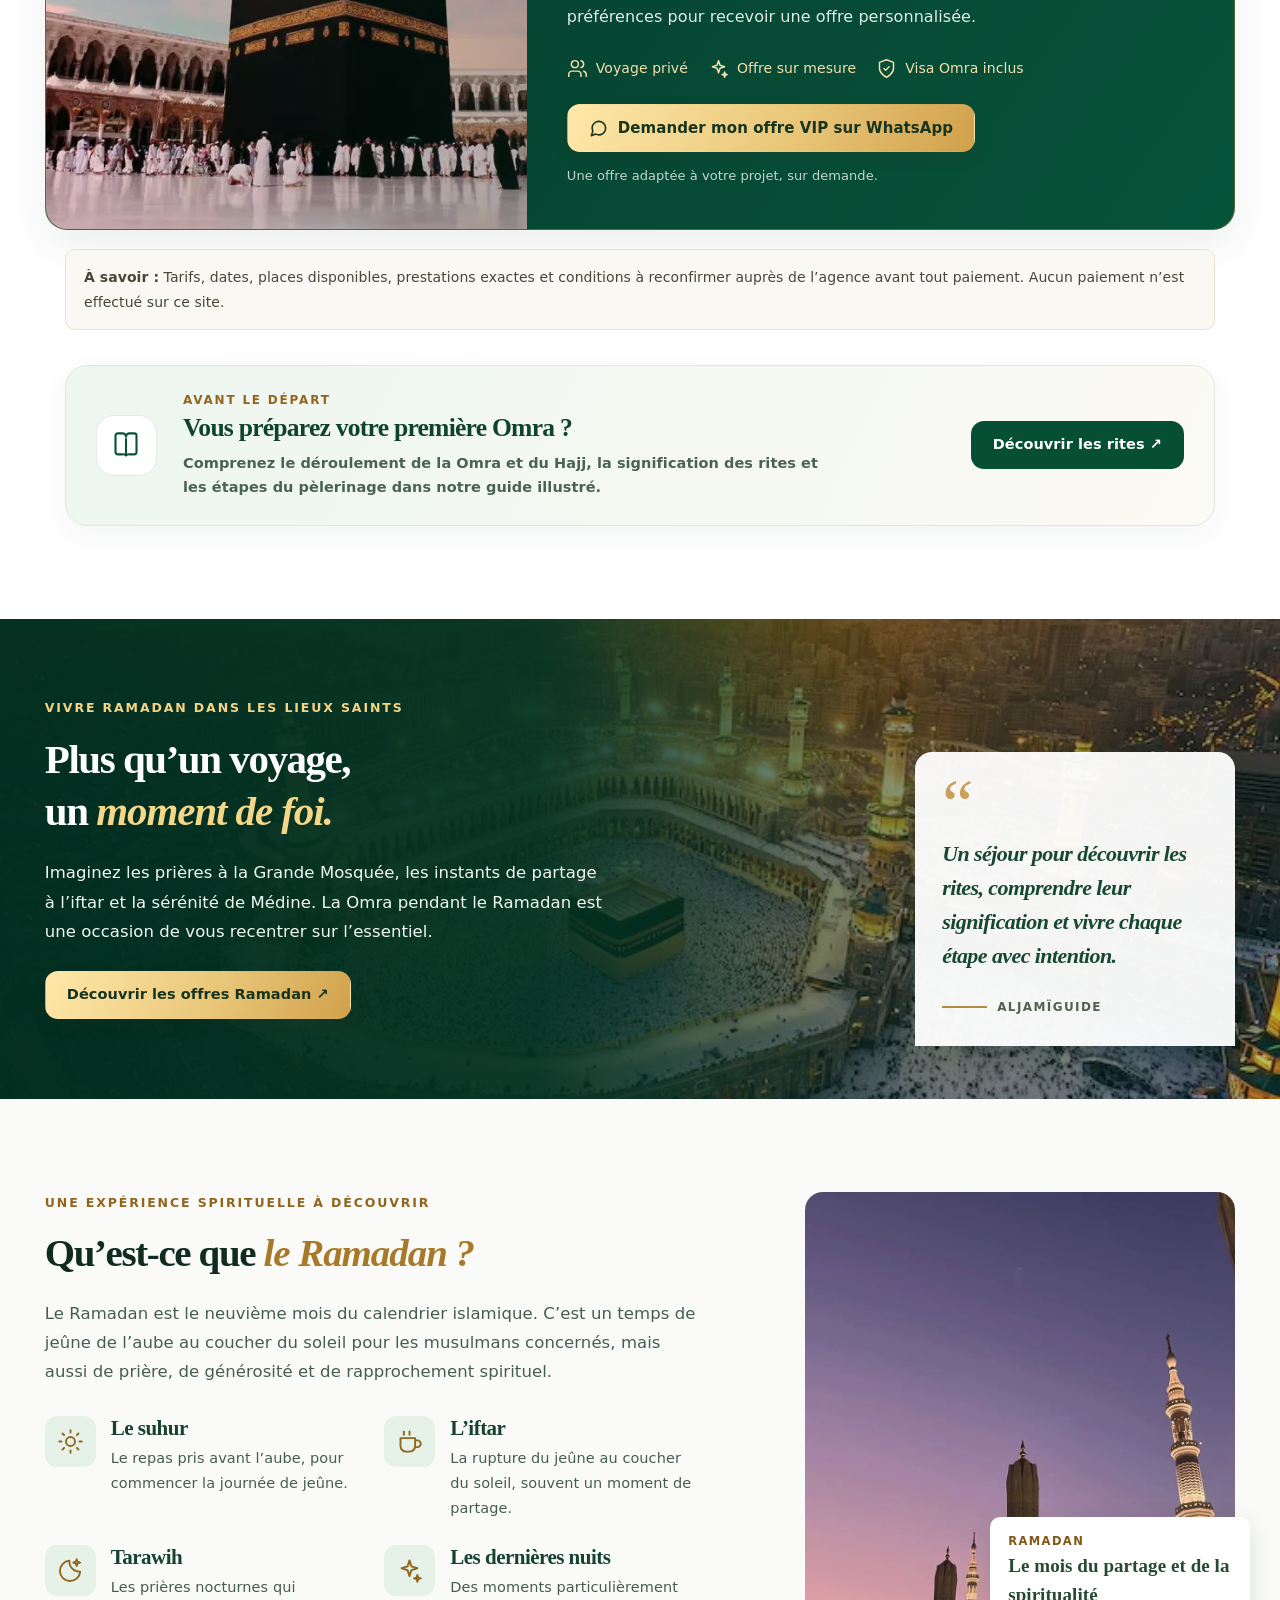
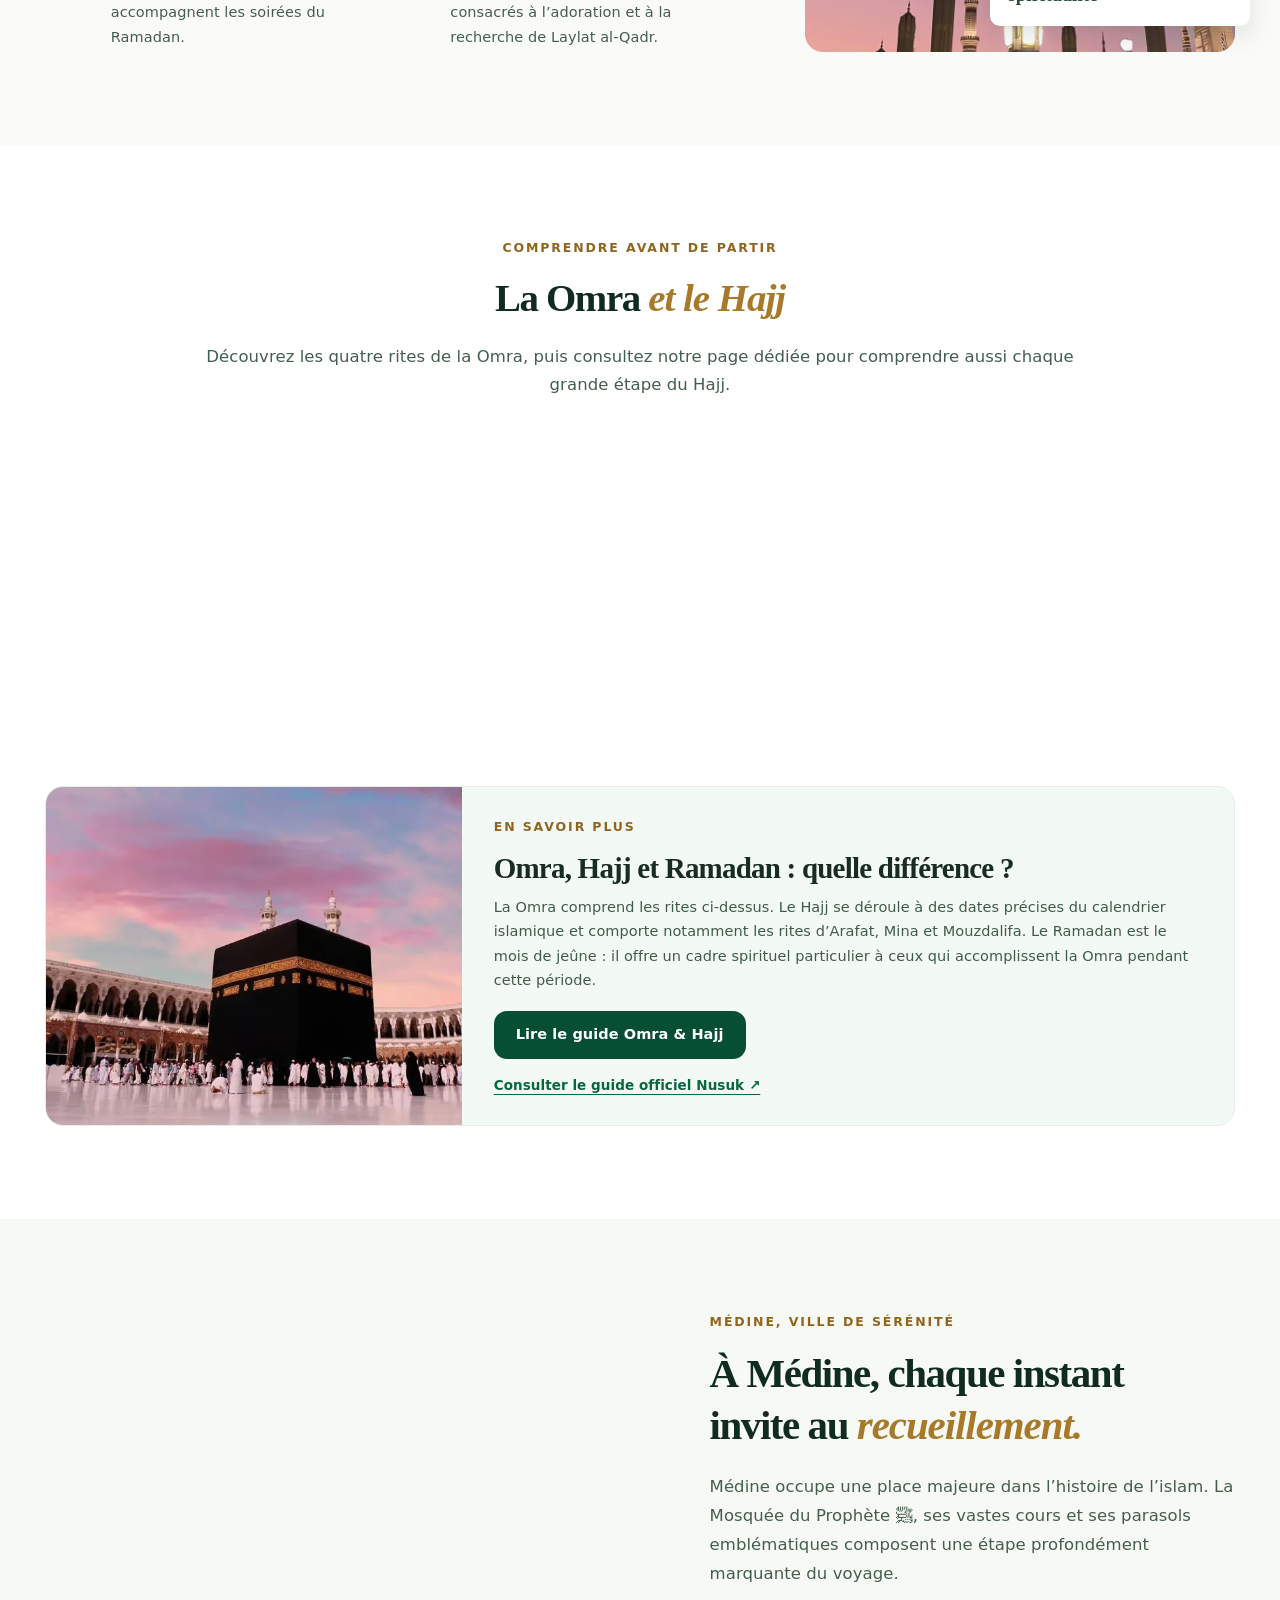
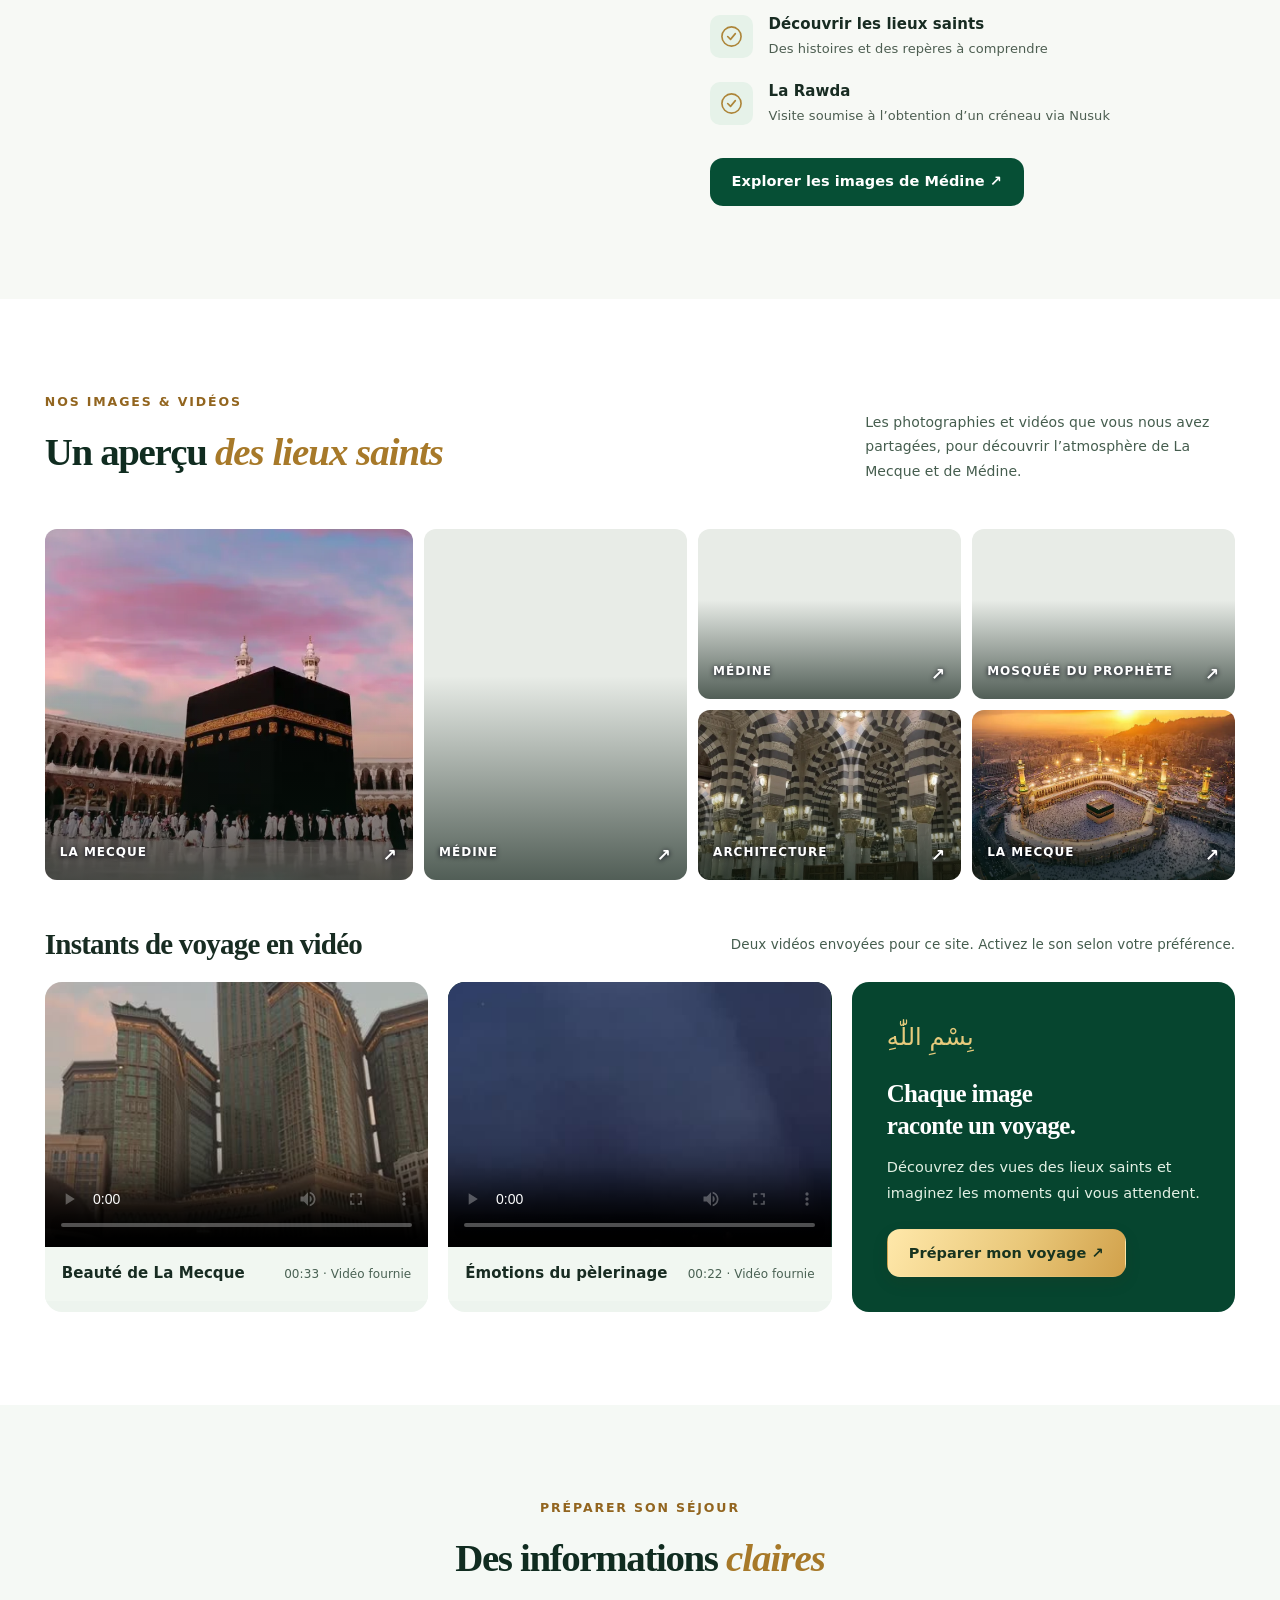
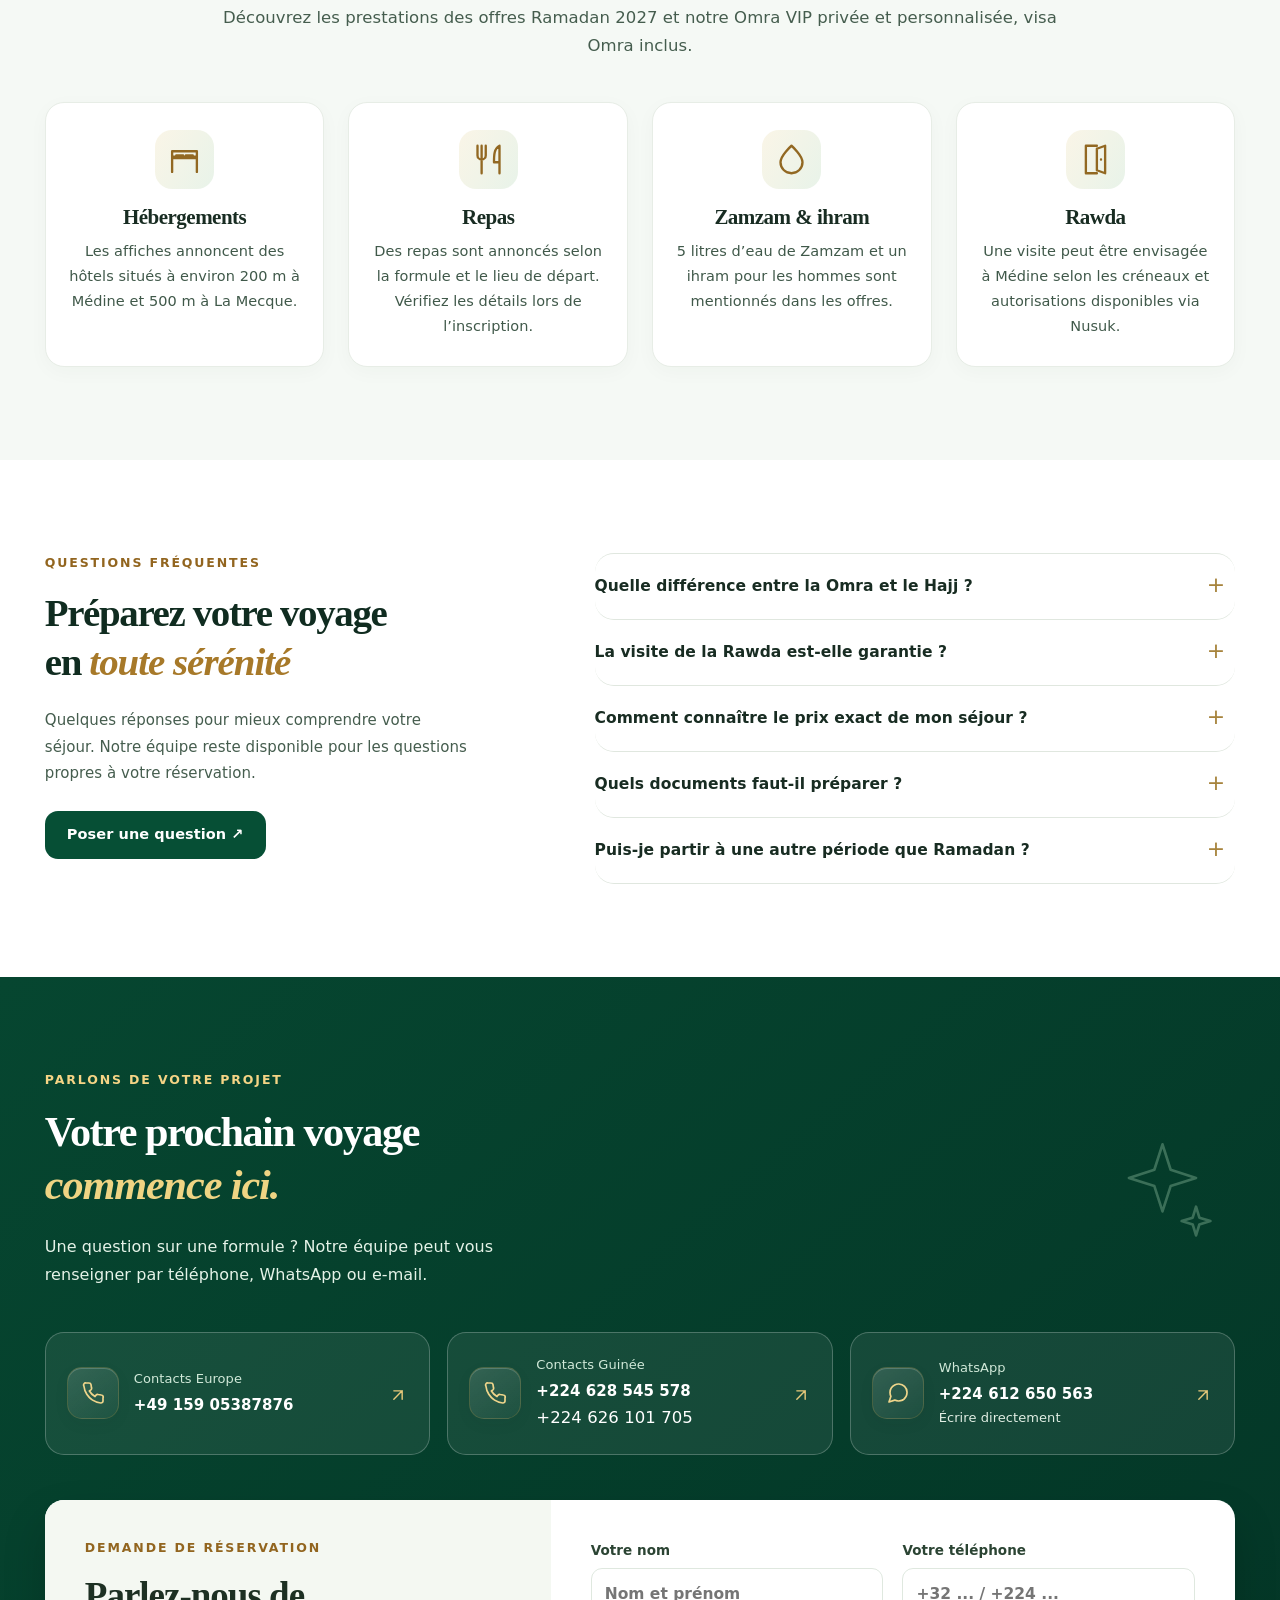
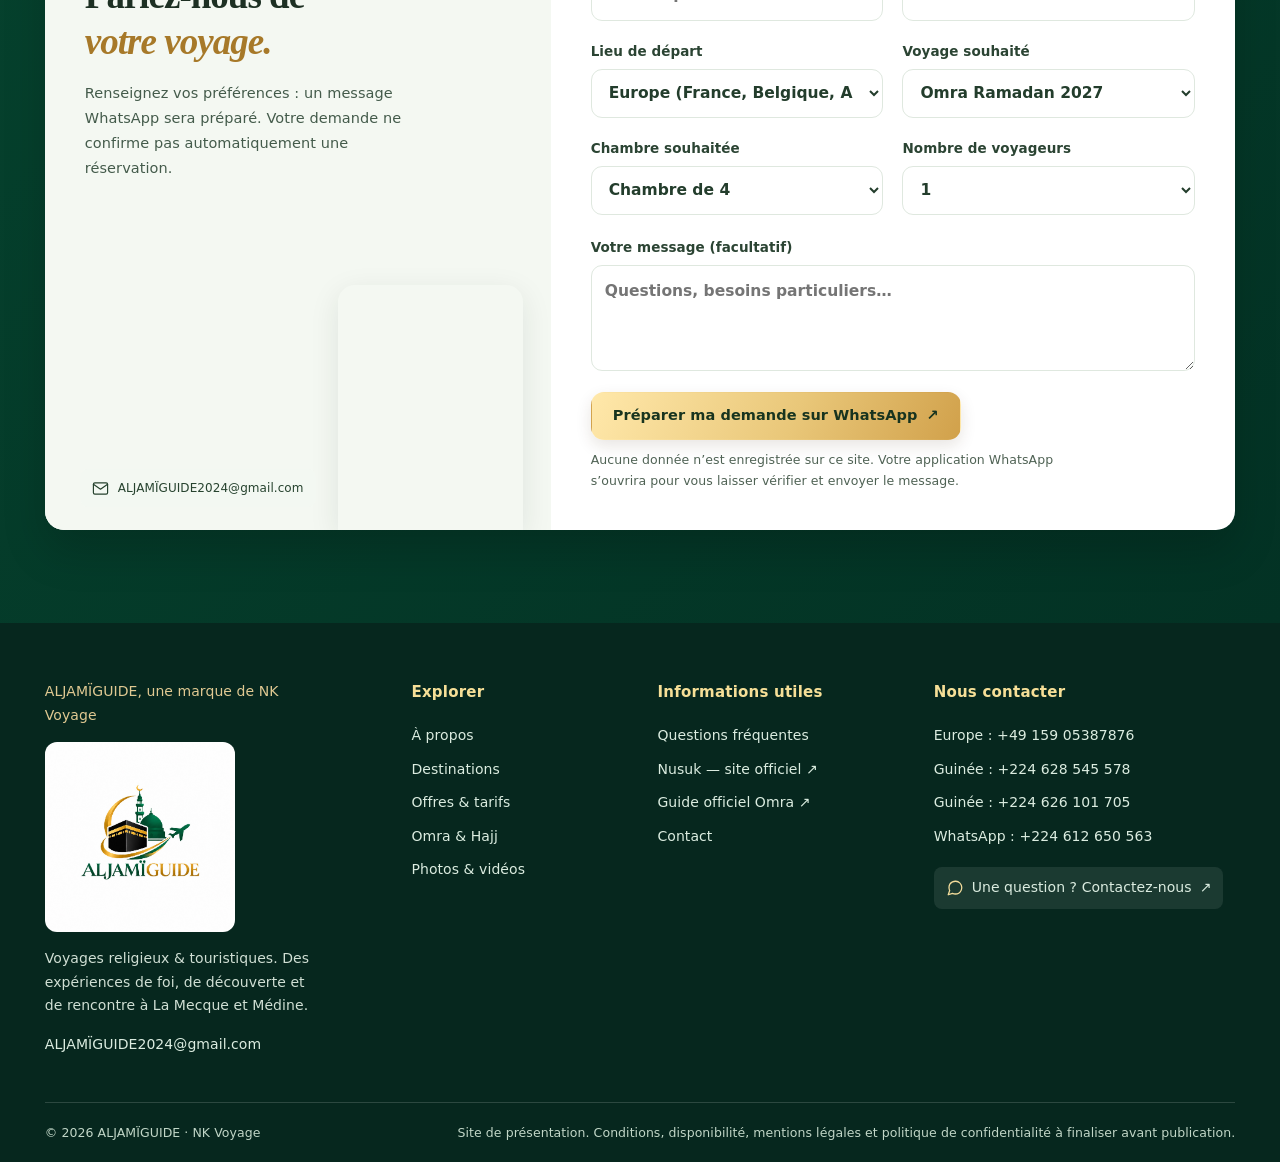
==== commit 21818572: "Autoriser l’indexation et ajouter le sitemap public et les canoniques" ====
--- a/index.html
+++ b/index.html
@@ -2,23 +2,27 @@
 
 <html lang="fr">
 <head>
-<meta name="robots" content="noindex, nofollow">
+<meta name="robots" content="index, follow">
 <meta charset="utf-8"/>
 <meta http-equiv="Content-Security-Policy" content="default-src 'self'; base-uri 'none'; object-src 'none'; script-src 'self' https://connect.facebook.net; script-src-attr 'none'; style-src 'self' https://fonts.googleapis.com; font-src 'self' https://fonts.gstatic.com; img-src 'self' data: https://www.facebook.com https://www.facebook.net; media-src 'self'; connect-src 'self' https://www.facebook.com https://connect.facebook.net; frame-src https://www.facebook.com; form-action 'none'; upgrade-insecure-requests">
 <meta name="referrer" content="no-referrer">
 <meta content="width=device-width,initial-scale=1,viewport-fit=cover" name="viewport"/>
 <meta content="#06452f" name="theme-color"/>
-<meta content="ALJAMÏGUIDE : voyages religieux et touristiques, Omra, Ramadan et accompagnement à La Mecque et Médine. Découvrez les départs 2027 depuis l’Europe et Conakry." name="description"/>
-<meta content="ALJAMÏGUIDE — Voyages religieux &amp; touristiques" property="og:title"/>
-<meta content="Découvrez nos séjours à La Mecque et Médine et les offres Omra Ramadan 2027 au départ d’Europe et de Conakry." property="og:description"/>
-<meta content="assets/hero-kaaba.webp" property="og:image"/>
+<meta name="description" content="ALJAMÏGUIDE organise vos voyages Omra et Hajj au départ d’Europe et de Guinée. Découvrez aussi l’Omra VIP privée et personnalisée, visa Omra inclus.">
+<meta property="og:title" content="ALJAMÏGUIDE — Voyages religieux &amp; touristiques">
+<meta property="og:description" content="ALJAMÏGUIDE organise vos voyages Omra et Hajj au départ d’Europe et de Guinée. Découvrez aussi l’Omra VIP privée et personnalisée, visa Omra inclus.">
+<meta content="https://aljamiguide.com/assets/hero-kaaba.webp" property="og:image"/>
 <title>ALJAMÏGUIDE — Voyages religieux &amp; touristiques</title>
 <link href="assets/aljamiguide-logo.jpg" rel="icon" type="image/jpeg"/>
 <link href="https://fonts.googleapis.com" rel="preconnect"/>
 <link crossorigin="" href="https://fonts.gstatic.com" rel="preconnect"/>
 <link href="https://fonts.googleapis.com/css2?family=Lora:wght@600;700;800&amp;family=Nunito+Sans:wght@400;500;600;700;800;900&amp;family=Playfair+Display:ital,wght@1,700&amp;display=swap" rel="stylesheet"/>
 <link href="styles.css?v=aljami-brand-20261122" rel="stylesheet"/>
-<link rel="stylesheet" href="meta-pixel.css?v=20261122"><script defer src="meta-pixel.js?v=20261122"></script></head>
+<link rel="stylesheet" href="meta-pixel.css?v=20261122"><script defer src="meta-pixel.js?v=20261122"></script><link rel="canonical" href="https://aljamiguide.com/">
+<meta property="og:url" content="https://aljamiguide.com/">
+<meta property="og:type" content="website">
+<meta property="og:site_name" content="ALJAMÏGUIDE">
+</head>
 <body><svg aria-hidden="true" class="svg-sprite" focusable="false" xmlns="http://www.w3.org/2000/svg"><symbol id="icon-plane" viewbox="0 0 24 24"><path d="M17.5 21 16 13l-7-3.5V3.5a1.5 1.5 0 0 0-3 0v6L1 12v3l5-1.5V20l-2 1v2l3.5-1 3.5 1v-2l-2-1v-6.5L16 17l1.5 4Z" transform="translate(3 -1) scale(.9)"></path></symbol><symbol id="icon-plane-simple" viewbox="0 0 24 24"><path d="m22 2-7 20-4-9-9-4Z"></path><path d="M22 2 11 13"></path></symbol><symbol id="icon-mail" viewbox="0 0 24 24"><rect height="16" rx="2" width="20" x="2" y="4"></rect><path d="m2 6 10 7 10-7"></path></symbol><symbol id="icon-phone" viewbox="0 0 24 24"><path d="M22 16.9V20a2 2 0 0 1-2.2 2 19 19 0 0 1-8.2-2.9 19 19 0 0 1-5.8-5.8A19 19 0 0 1 2.9 5 2 2 0 0 1 4.9 2H8a2 2 0 0 1 2 1.7l.5 3.1a2 2 0 0 1-.6 2.1L8.4 10a16 16 0 0 0 5.6 5.6l1.1-1.5a2 2 0 0 1 2.1-.6l3.1.5A2 2 0 0 1 22 16.9Z"></path></symbol><symbol id="icon-calendar" viewbox="0 0 24 24"><rect height="16" rx="2" width="18" x="3" y="5"></rect><path d="M16 3v4M8 3v4M3 10h18"></path></symbol><symbol id="icon-shield-check" viewbox="0 0 24 24"><path d="M12 22s8-4 8-10V5l-8-3-8 3v7c0 6 8 10 8 10Z"></path><path d="m9 12 2 2 4-4"></path></symbol><symbol id="icon-users" viewbox="0 0 24 24"><path d="M16 21v-2a4 4 0 0 0-4-4H6a4 4 0 0 0-4 4v2"></path><circle cx="9" cy="7" r="4"></circle><path d="M22 21v-2a4 4 0 0 0-3-3.87M16 3.13a4 4 0 0 1 0 7.75"></path></symbol><symbol id="icon-building" viewbox="0 0 24 24"><rect height="20" rx="2" width="16" x="4" y="2"></rect><path d="M9 22v-4h6v4M8 6h.01M16 6h.01M8 10h.01M16 10h.01M8 14h.01M16 14h.01"></path></symbol><symbol id="icon-message-circle" viewbox="0 0 24 24"><path d="M21 11.5a8.4 8.4 0 0 1-.9 3.8A8.5 8.5 0 0 1 12.5 20a8.4 8.4 0 0 1-3.8-.9L3 21l1.9-5.7a8.4 8.4 0 0 1-.9-3.8 8.5 8.5 0 0 1 4.7-7.6A8.4 8.4 0 0 1 12.5 3H13a8.5 8.5 0 0 1 8 8v.5Z"></path></symbol><symbol id="icon-map-pin" viewbox="0 0 24 24"><path d="M20 10c0 5-8 12-8 12S4 15 4 10a8 8 0 1 1 16 0Z"></path><circle cx="12" cy="10" r="2.7"></circle></symbol><symbol id="icon-arrow-up-right" viewbox="0 0 24 24"><path d="M7 17 17 7M7 7h10v10"></path></symbol><symbol id="icon-arrow-right" viewbox="0 0 24 24"><path d="M5 12h14m-7-7 7 7-7 7"></path></symbol><symbol id="icon-pause" viewBox="0 0 24 24"><path d="M9 5v14M15 5v14"></path></symbol><symbol id="icon-play" viewbox="0 0 24 24"><path d="m8 5 11 7-11 7Z"></path></symbol><symbol id="icon-compass" viewbox="0 0 24 24"><circle cx="12" cy="12" r="10"></circle><path d="m16.24 7.76-2.12 6.36-6.36 2.12 2.12-6.36 6.36-2.12Z"></path></symbol><symbol id="icon-book-open" viewbox="0 0 24 24"><path d="M12 7v14M3 18V4a2 2 0 0 1 2-2h4a3 3 0 0 1 3 3 3 3 0 0 1 3-3h4a2 2 0 0 1 2 2v14a2 2 0 0 1-2 2h-4a3 3 0 0 0-3 1 3 3 0 0 0-3-1H5a2 2 0 0 1-2-2Z"></path></symbol><symbol id="icon-rotate" viewbox="0 0 24 24"><path d="M3 12a9 9 0 0 1 15-6.7L21 8M21 3v5h-5M21 12a9 9 0 0 1-15 6.7L3 16m0 5v-5h5"></path></symbol><symbol id="icon-route" viewbox="0 0 24 24"><circle cx="6" cy="19" r="2"></circle><path d="M9 19h8a4 4 0 0 0 0-8H7a4 4 0 0 1 0-8h8"></path><path d="m13 1 3 2-3 2"></path></symbol><symbol id="icon-scissors" viewbox="0 0 24 24"><circle cx="6" cy="6" r="3"></circle><circle cx="6" cy="18" r="3"></circle><path d="m8.12 8.12 12.76 12.76M14.8 9.2 20.88 3.12M8.12 15.88 11 13"></path></symbol><symbol id="icon-moon-star" viewbox="0 0 24 24"><path d="M20.6 13A9 9 0 0 1 11 3.4 9 9 0 1 0 20.6 13Z"></path><path d="m17.5 2 .7 2.2L20.5 5l-2.3.8-.7 2.2-.8-2.2L14.5 5l2.2-.8Z"></path></symbol><symbol id="icon-bed" viewbox="0 0 24 24"><path d="M3 18v-7h18v7M3 18v3m18-3v3M3 13V6h18v7M3 10h18"></path><path d="M6 9h5m2 0h5"></path></symbol><symbol id="icon-utensils" viewbox="0 0 24 24"><path d="M4 2v7a3 3 0 0 0 6 0V2M7 2v20M20 22V2c-4 2-4 7-4 12h4"></path></symbol><symbol id="icon-droplet" viewbox="0 0 24 24"><path d="M12 22a8 8 0 0 0 8-8c0-5-8-12-8-12S4 9 4 14a8 8 0 0 0 8 8Z"></path></symbol><symbol id="icon-door-open" viewbox="0 0 24 24"><path d="M13 4.2 19 2v20l-6-2.2M13 2H5v20h8M13 4.2v15.6M16 12h.01"></path></symbol><symbol id="icon-check-circle" viewbox="0 0 24 24"><circle cx="12" cy="12" r="10"></circle><path d="m8 12 3 3 5-6"></path></symbol><symbol id="icon-landmark" viewbox="0 0 24 24"><path d="m3 10 9-6 9 6M4 10h16M6 10v9m4-9v9m4-9v9m4-9v9M3 22h18M4 19h16"></path></symbol><symbol id="icon-globe" viewbox="0 0 24 24"><circle cx="12" cy="12" r="10"></circle><path d="M2 12h20M12 2a15 15 0 0 1 0 20M12 2a15 15 0 0 0 0 20"></path></symbol><symbol id="icon-sparkles" viewbox="0 0 24 24"><path d="m12 3 1.7 5.3L19 10l-5.3 1.7L12 17l-1.7-5.3L5 10l5.3-1.7L12 3ZM19 16l.7 2.3L22 19l-2.3.7L19 22l-.7-2.3L16 19l2.3-.7L19 16Z"></path></symbol><symbol id="icon-sun" viewbox="0 0 24 24"><circle cx="12" cy="12" r="4"></circle><path d="M12 2v2M12 20v2m10-10h-2M4 12H2m17.07 7.07-1.42-1.42M6.35 6.35 4.93 4.93m14.14 0-1.42 1.42M6.35 17.65l-1.42 1.42"></path></symbol><symbol id="icon-coffee" viewbox="0 0 24 24"><path d="M4 9h13v7a5 5 0 0 1-5 5H9a5 5 0 0 1-5-5V9ZM17 11h2a3 3 0 0 1 0 6h-2M7 3v3m5-3v3"></path></symbol><symbol id="icon-heart" viewbox="0 0 24 24"><path d="M20.8 4.6a5.5 5.5 0 0 0-7.8 0L12 5.7l-1.1-1.1a5.5 5.5 0 0 0-7.8 7.8L12 21l8.8-8.6a5.5 5.5 0 0 0 0-7.8Z"></path></symbol></svg>
 <a class="skip-link" href="#main">Aller au contenu</a>
 <div class="announcement">
